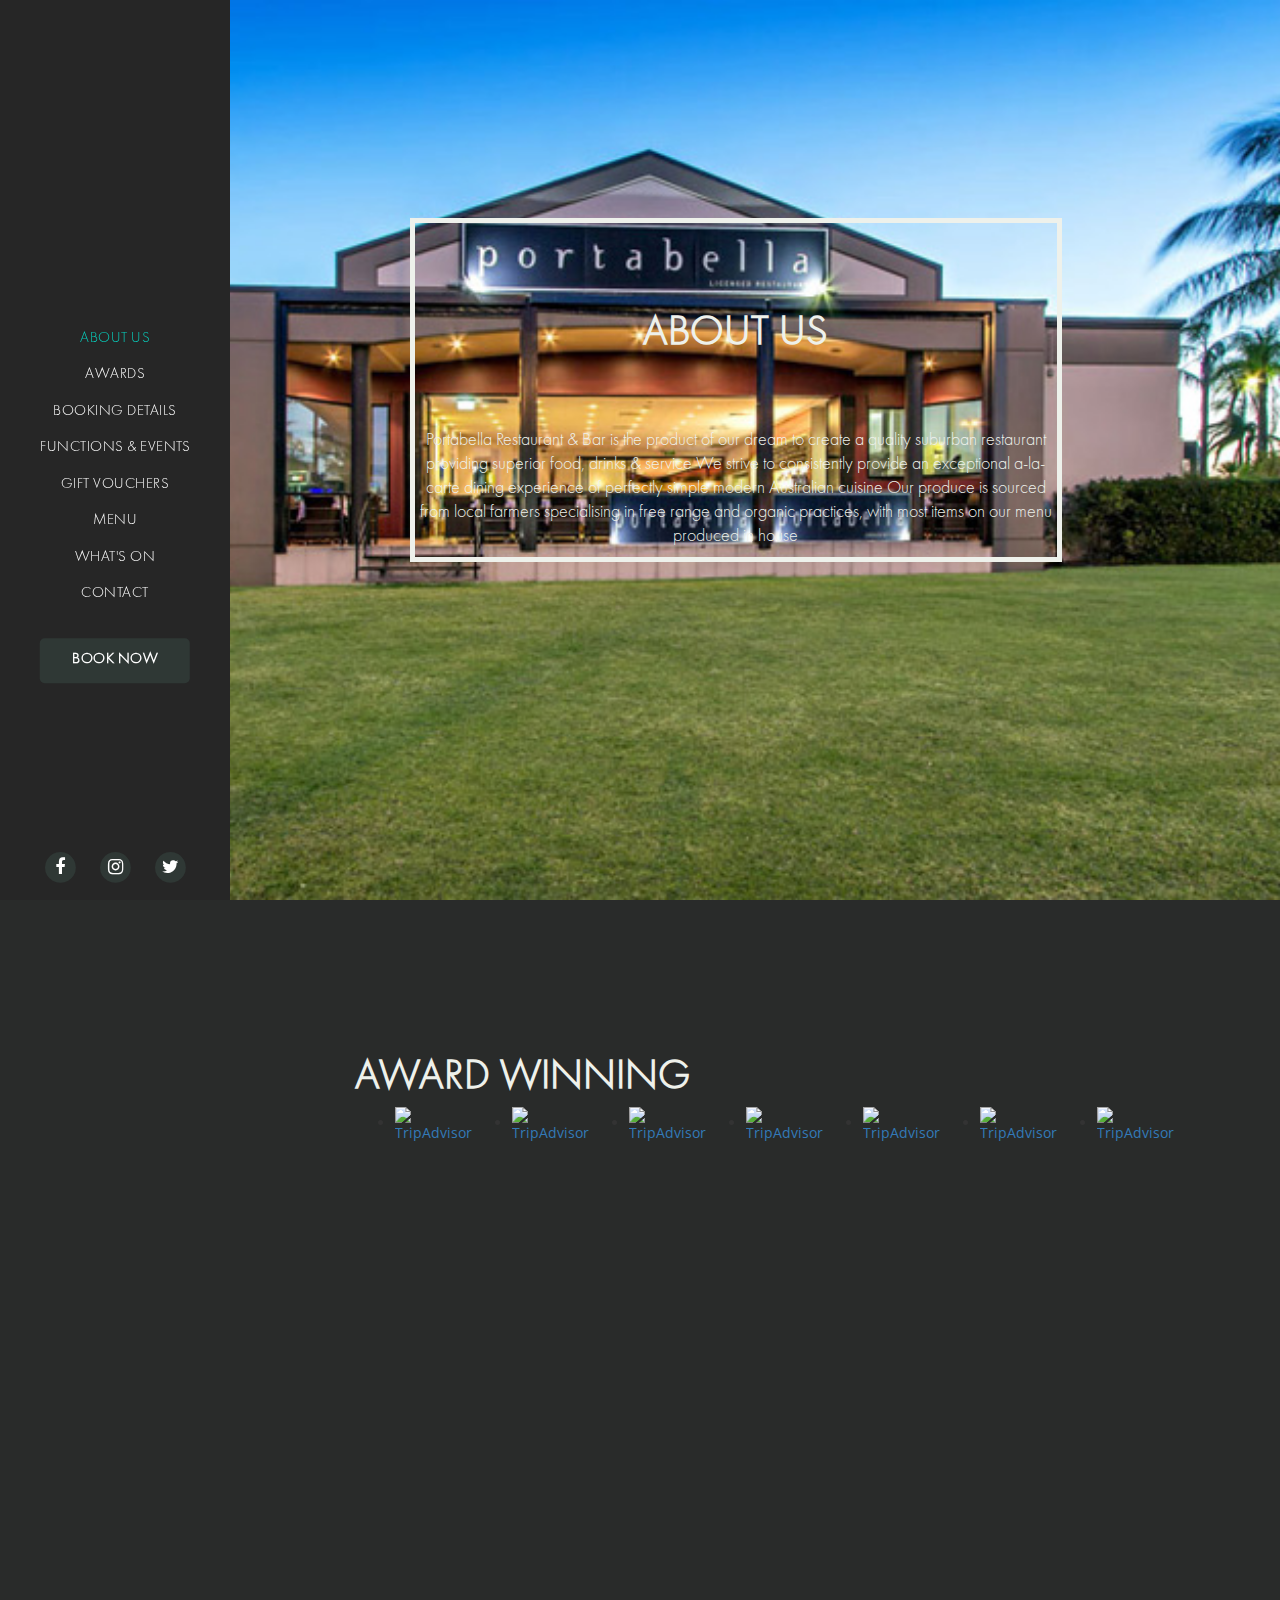
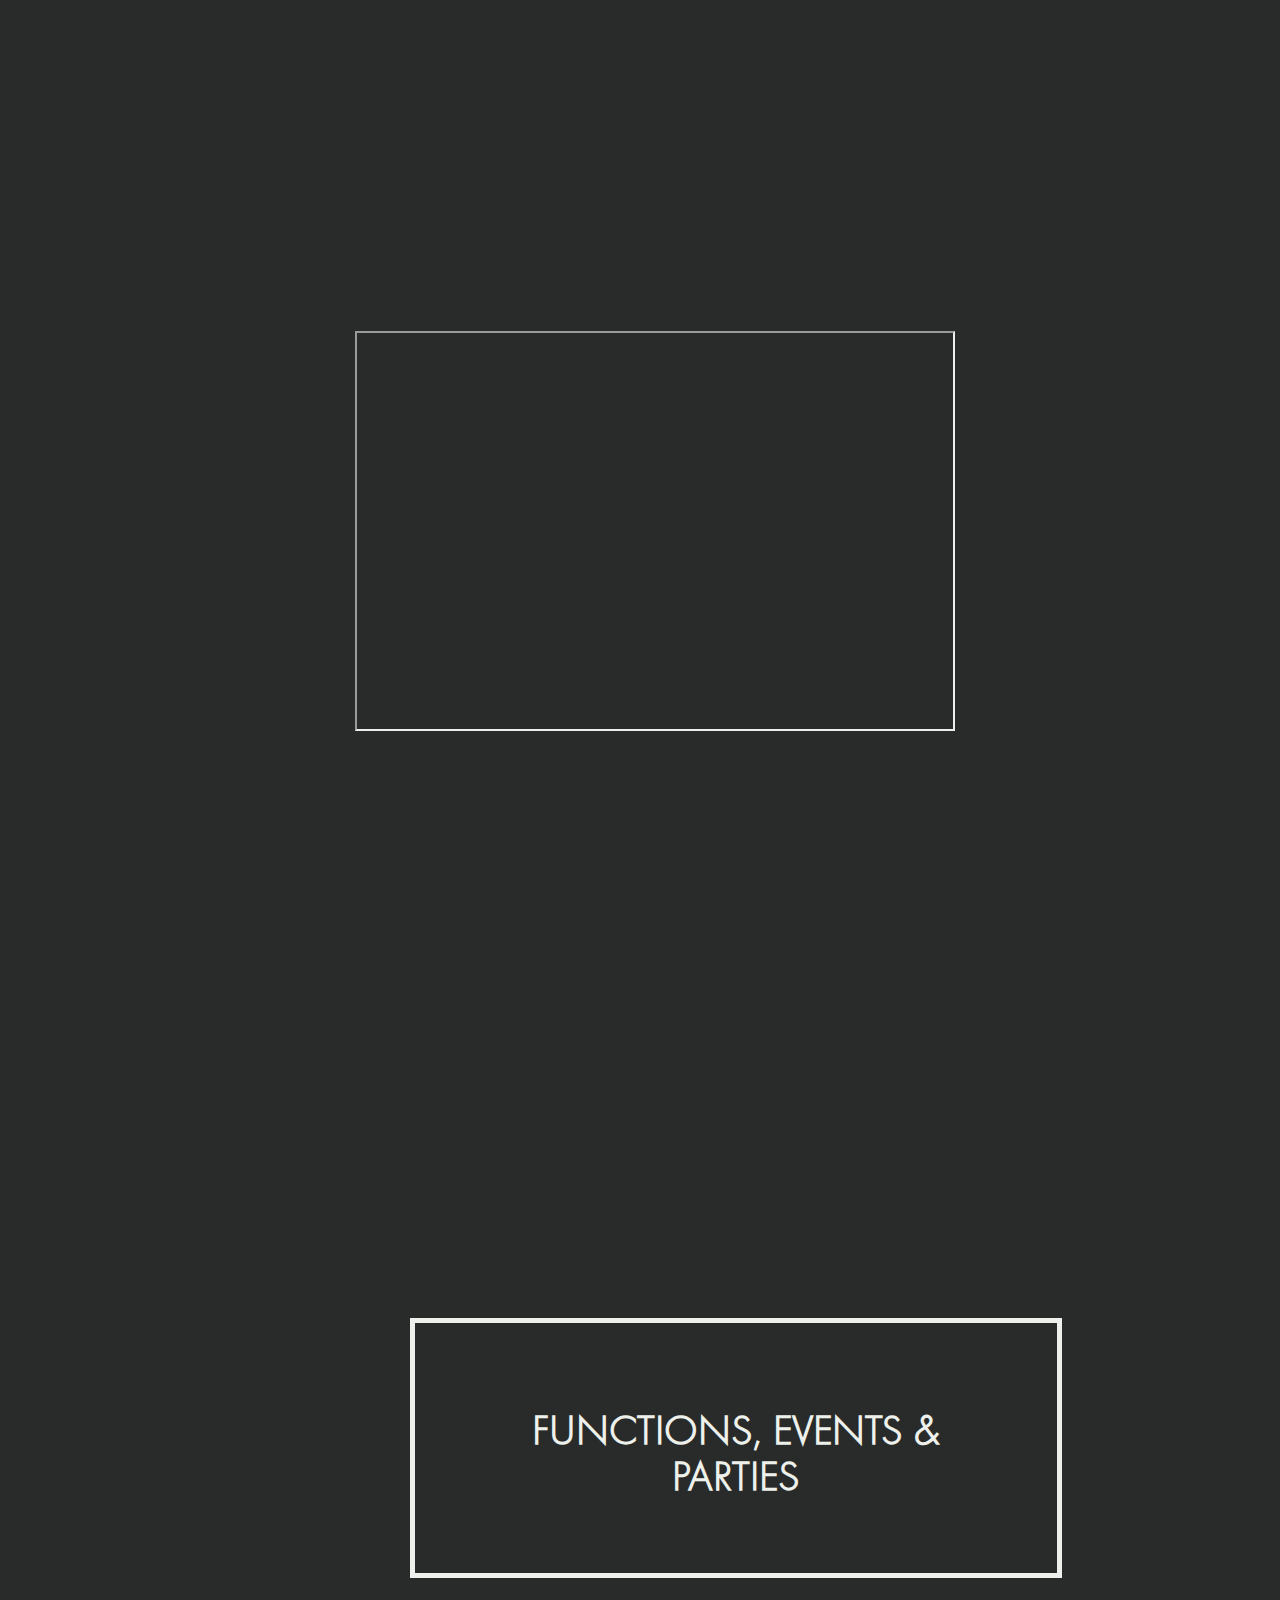
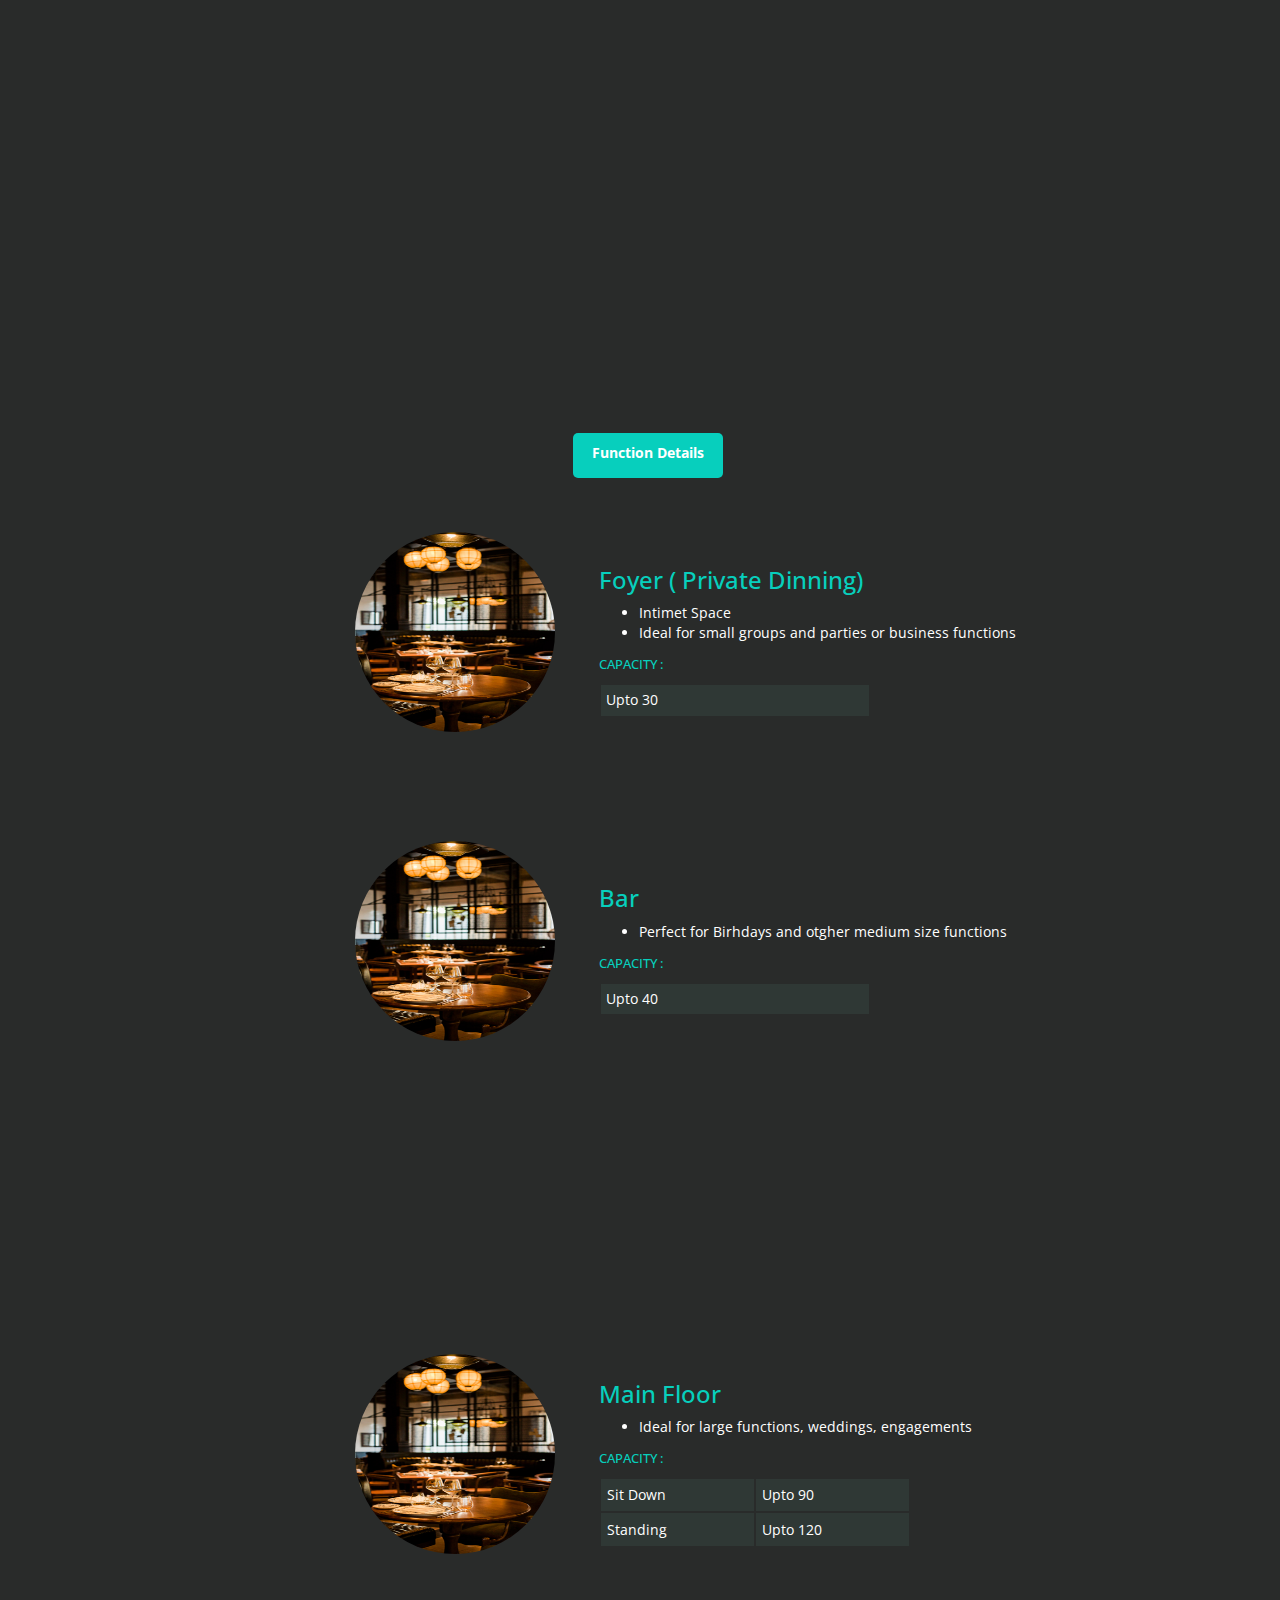
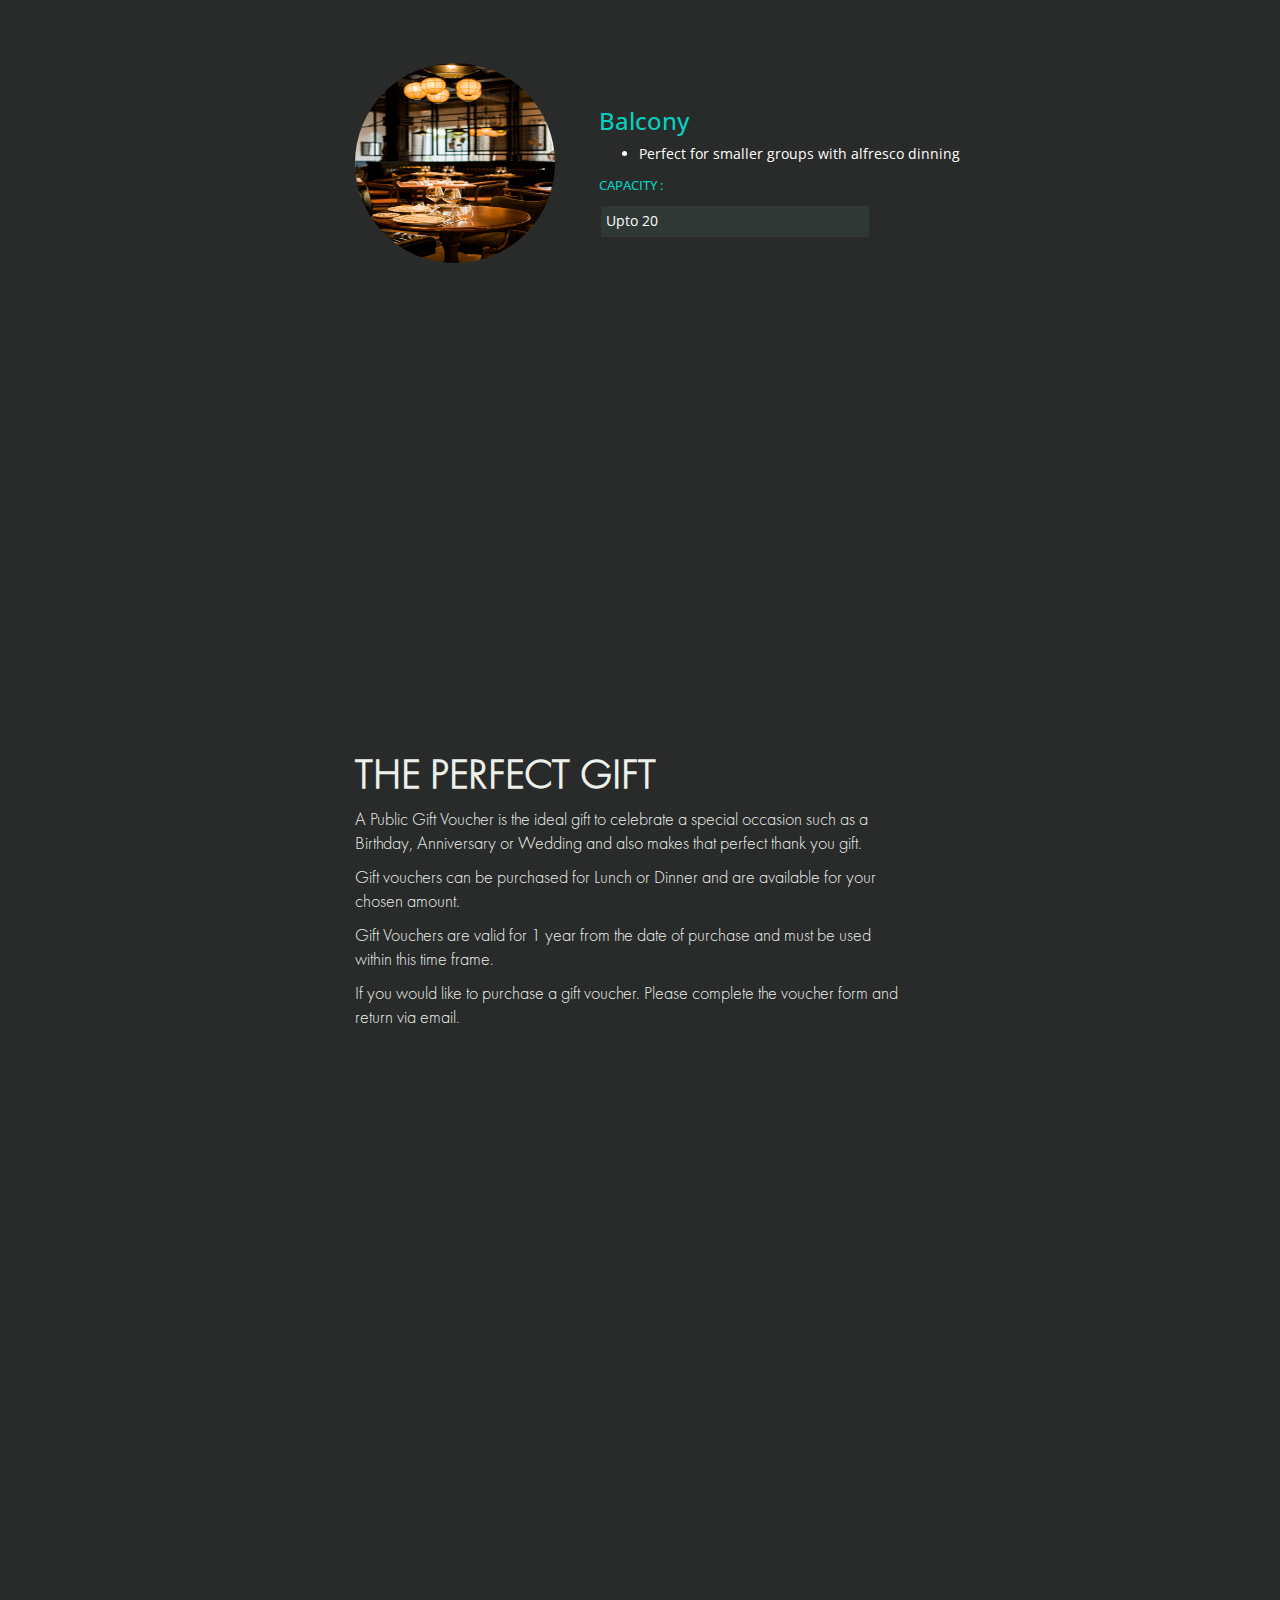
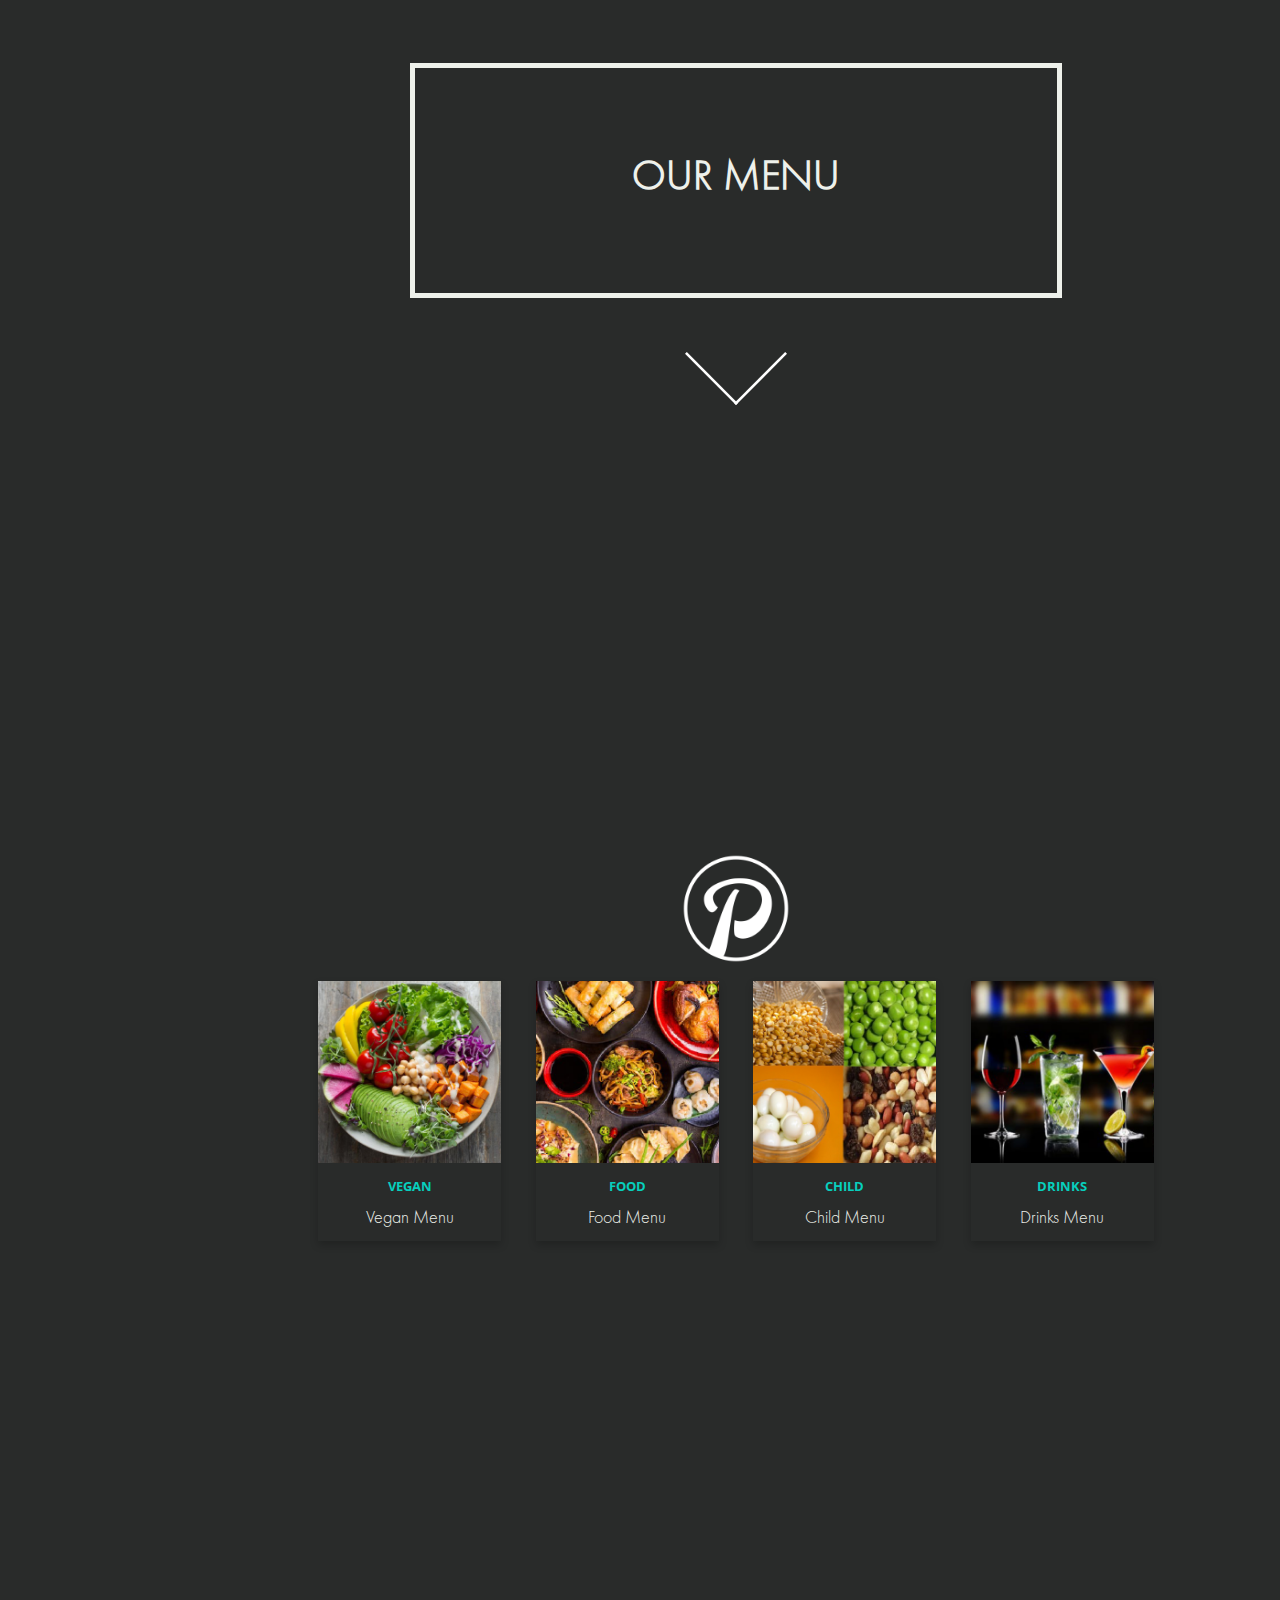
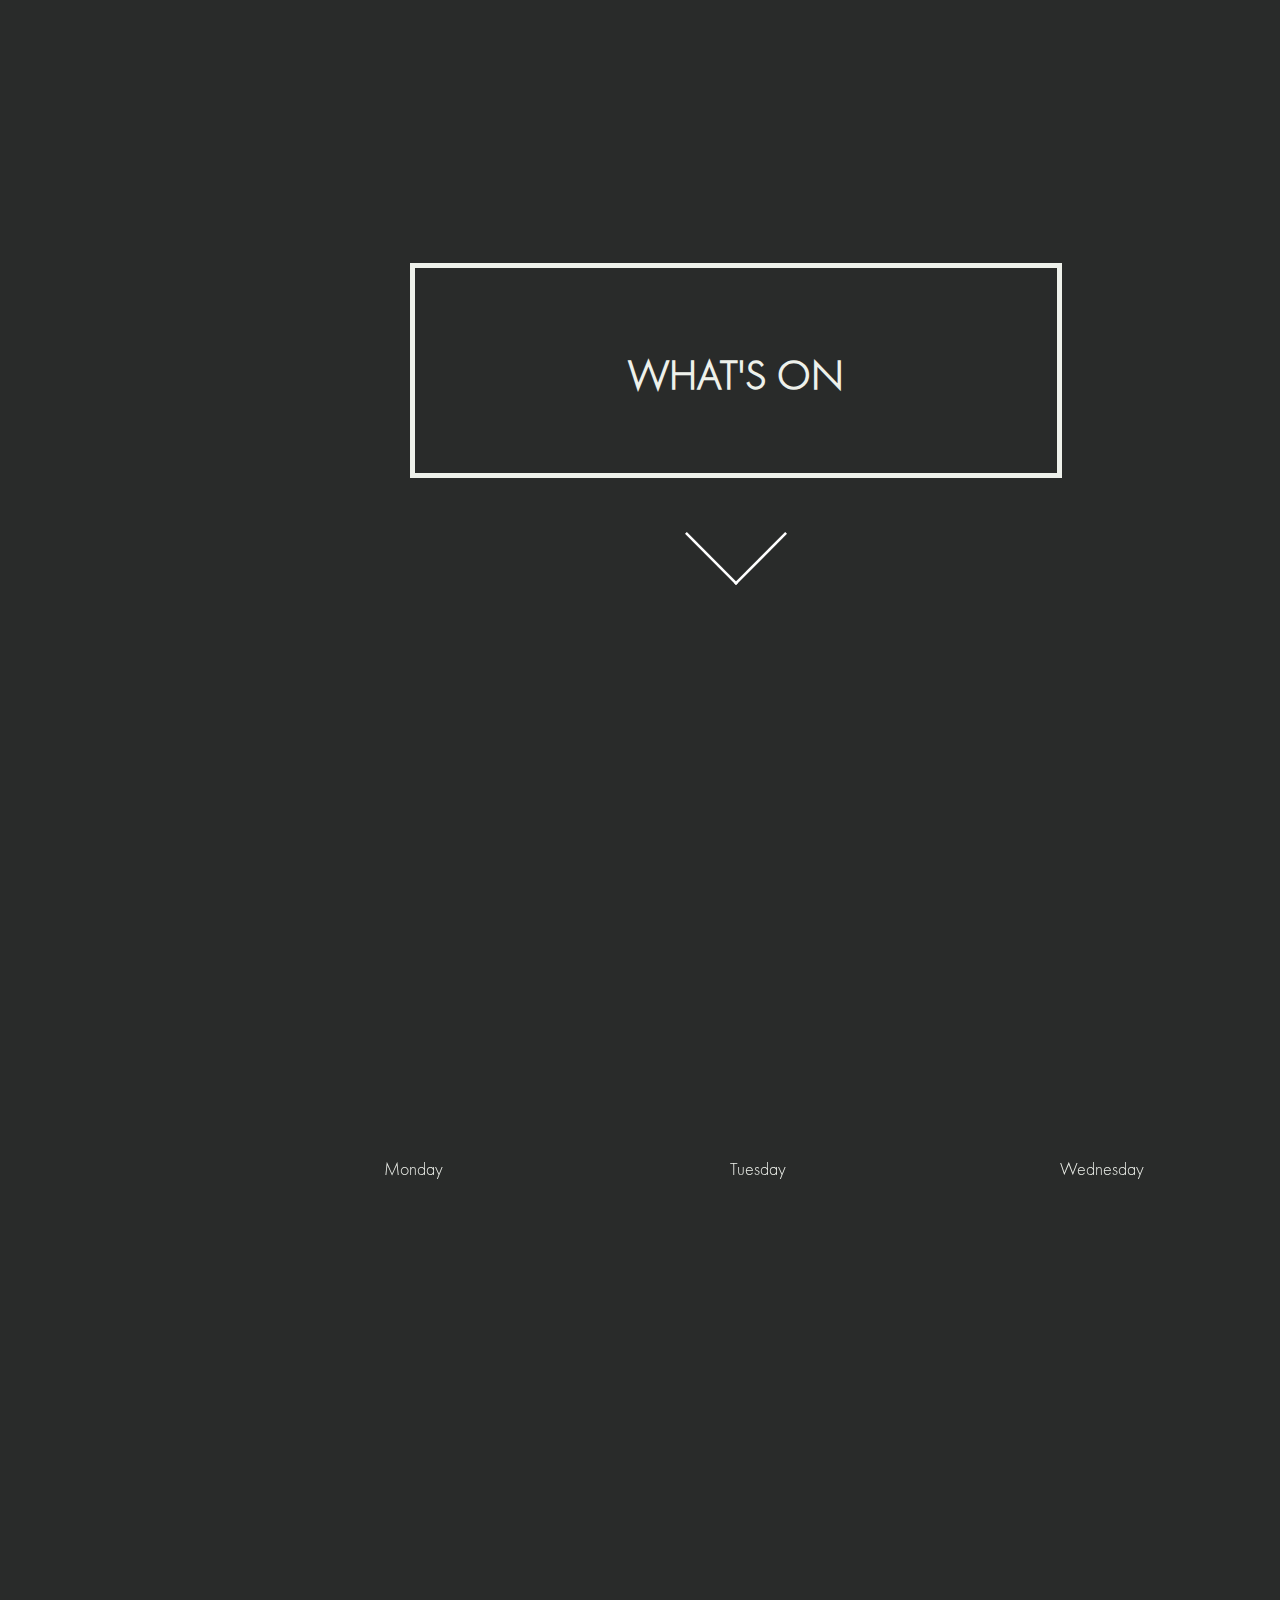
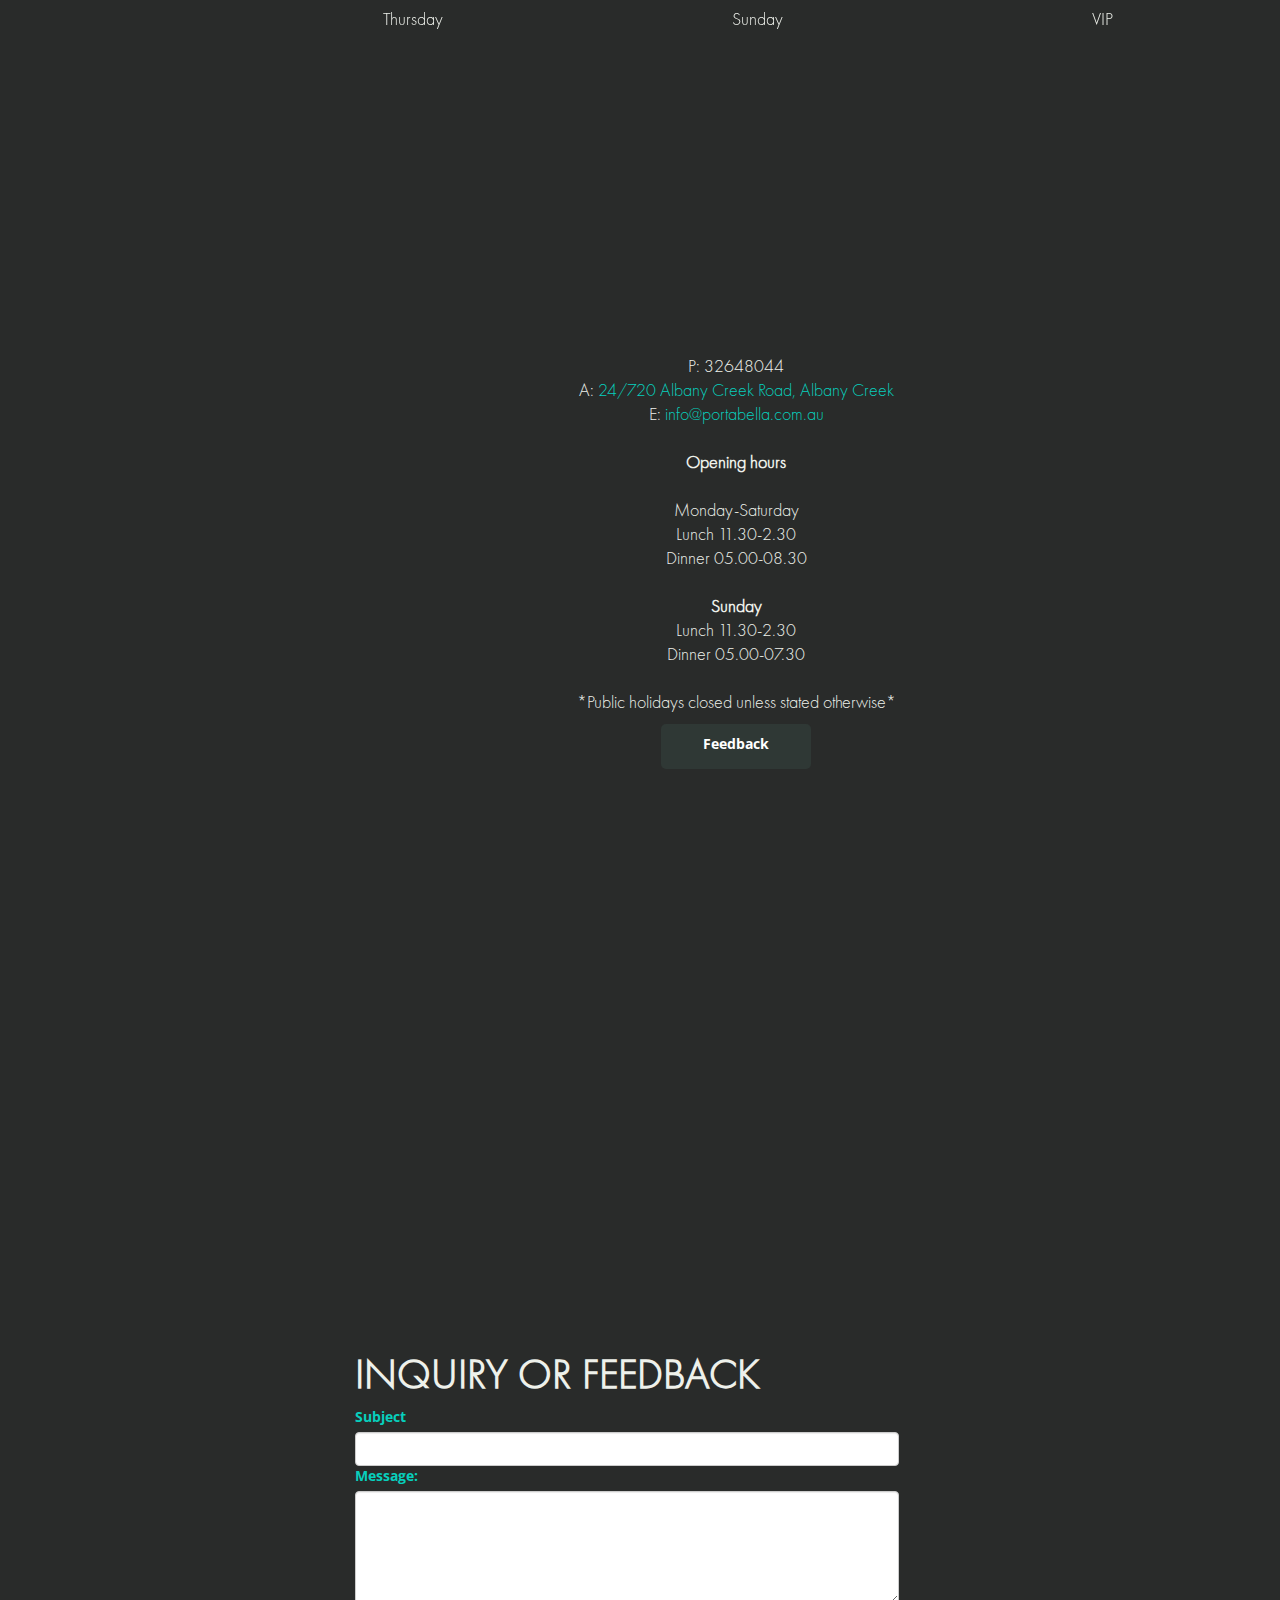
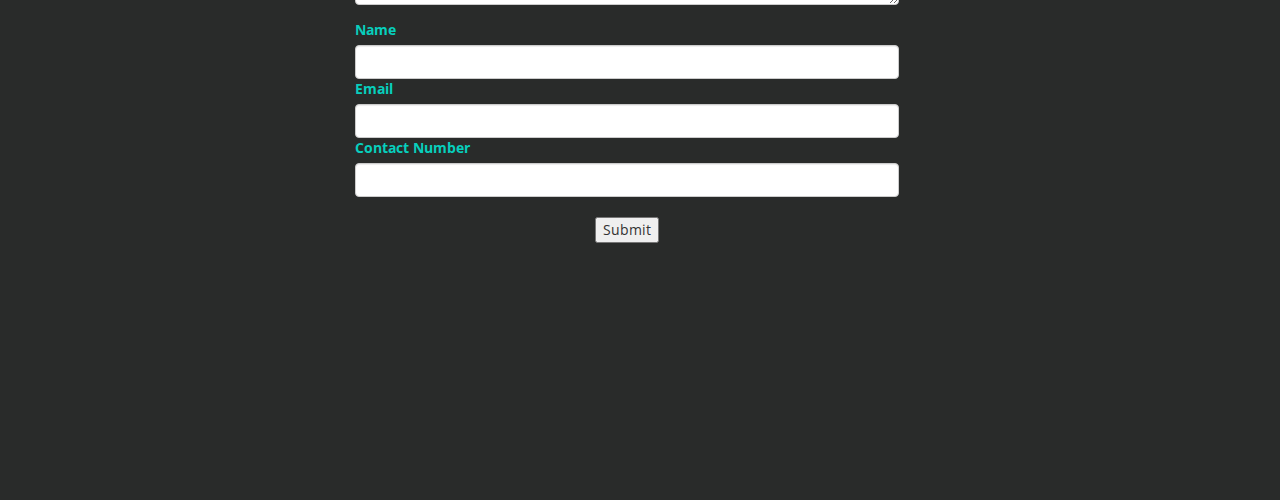
==== index.html @ cedc21d0 "Updated what's on" ====
<!DOCTYPE html>
<html>

<head>
    <meta charset="utf-8">
    <meta http-equiv="X-UA-Compatible" content="IE=edge,chrome=1">
    <title>Portabella</title>

    <meta name="description" content="">
    <meta name="viewport" content="width=device-width, initial-scale=1">
    <link rel="apple-touch-icon" href="apple-touch-icon.png">

    <link rel="stylesheet" href="css/bootstrap.min.css">
    <link rel="stylesheet" href="css/bootstrap-theme.min.css">
    <link rel="stylesheet" href="css/fontAwesome.css">
    <link rel="stylesheet" href="css/light-box.css">
    <link rel="stylesheet" href="css/owl-carousel.css">
    <link rel="stylesheet" href="css/templatemo-style.css">

    <link href="https://fonts.googleapis.com/css?family=Open+Sans:300,400,600,700,800" rel="stylesheet">

    <script src="js/vendor/modernizr-2.8.3-respond-1.4.2.min.js"></script>
</head>

<body>



    <header class="nav-down responsive-nav hidden-lg hidden-md">
        <button type="button" id="nav-toggle" class="navbar-toggle" data-toggle="collapse" data-target="#main-nav">
            <span class="sr-only">Toggle navigation</span>
            <span class="icon-bar"></span>
            <span class="icon-bar"></span>
            <span class="icon-bar"></span>
        </button>
        <!--/.navbar-header-->
        <div id="main-nav" class="">
            <nav>
                <ul class="nav navbar-nav">
                    <li><a href="#top">Home</a></li>
                    <li><a href="#featured">Featured</a></li>
                    <li><a href="#projects">Recent Projects</a></li>
                    <li><a href="#video">Presentation</a></li>
                    <li><a href="#blog">Blog Entries</a></li>
                    <li><a href="#contact">Contact Us</a></li>
                </ul>
            </nav>
        </div>
    </header>

    <div class="sidebar-navigation hidde-sm hidden-xs">
        <div class="logo">
            <svg class="svg logo-adjust">
                <image xlink:href="img/logo.png" />
            </svg>
        </div>
        <nav class="navclass">
            <ul>
                <li>
                    <a href="#about" class="active-section">
                        ABOUT US
                    </a>
                </li>
                <li>
                    <a href="#awards">
                        AWARDS
                    </a>
                </li>
                <li>
                    <a href="#booking">
                        BOOKING DETAILS
                    </a>
                </li>
                <li>
                    <a href="#functions">
                        FUNCTIONS & EVENTS
                    </a>
                </li>
                <li>
                    <a href="#gifts">
                        GIFT VOUCHERS
                    </a>
                </li>
                <li>
                    <a href="#menu">
                        MENU
                    </a>
                </li>
                <li>
                    <a href="#whats">
                        WHAT'S ON
                    </a>
                </li>
                <li>
                    <a href="#contact">
                        CONTACT
                    </a>
                </li>
                <br>
                <li>
                    <a class="button" href="">
                        BOOK NOW
                    </a>
                </li>

            </ul>
        </nav>
        <ul class="social-icons">
            <li><a href="https://www.facebook.com/loveportabella/" target="_blank"><span class="fa-stack"><i class="fa fa-circle fa-stack-2x"></i><i
                            class="fa fa-facebook fa-stack-1x"></i></span></a></li>
            <li><a href="#"><span class="fa-stack"><i class="fa fa-circle fa-stack-2x"></i><i
                            class="fa fa-instagram fa-stack-1x"></i></span></a></li>
            <li><a href="#"><span class="fa-stack"><i class="fa fa-circle fa-stack-2x"></i><i
                            class="fa fa-twitter fa-stack-1x"></i></span></a></li>
        </ul>
    </div>

    <div class="slider">
        <section class="parallax-about page" id="about">
            <div id="page" class="scol section-content page">
                <div class="rect-wrapper">
                    <div class="txt-pages">
                        <h2>About Us</h2>
                        <p>Portabella Restaurant &amp; Bar is the product of our dream to create a quality suburban restaurant providing superior food, drinks &amp; service We strive to consistently provide an exceptional a-la-carte dining experience of perfectly
                            simple modern Australian cuisine Our produce is sourced from local farmers specialising in free range and organic practices, with most items on our menu produced in house</p>    
                    </div>
                </div>

            </div>
        </section>
        <section class="content-section" id="awards">
            <div id="page" class="scol section-content">

                <div class="txt-content ord">

                    <h2>Award Winning</h2>
                    <div class="horiz">
                        <!-- 2013 -->
                        <div id="TA_certificateOfExcellence493" class="TA_certificateOfExcellence">
                            <ul id="PV4hm4ZyZw" class="TA_links HGHk2lCNIC4r">
                                <li id="H4VPtmfxJ6" class="K45ajEiJ">
                                    <a target="_blank" href="https://www.tripadvisor.com.au/"><img src="https://www.tripadvisor.com.au/img/cdsi/img2/awards/CoE2017_WidgetAsset-14348-2.png" alt="TripAdvisor" class="widCOEImg" id="CDSWIDCOELOGO" /></a>
                                </li>
                            </ul>
                        </div>
                        <script async src="https://www.jscache.com/wejs?wtype=certificateOfExcellence&amp;uniq=493&amp;locationId=2222531&amp;lang=en_AU&amp;year=2013&amp;display_version=2" data-loadtrk onload="this.loadtrk=true"></script>
                        <!-- 2014 -->
                        <div id="TA_certificateOfExcellence12" class="TA_certificateOfExcellence">
                            <ul id="9nOCA1oG" class="TA_links K6oBeyaOBDbd">
                                <li id="3QQHwrgNQxa" class="kXRDyMdKl8AA">
                                    <a target="_blank" href="https://www.tripadvisor.com.au/"><img src="https://www.tripadvisor.com.au/img/cdsi/img2/awards/CoE2017_WidgetAsset-14348-2.png" alt="TripAdvisor" class="widCOEImg" id="CDSWIDCOELOGO" /></a>
                                </li>
                            </ul>
                        </div>
                        <script async src="https://www.jscache.com/wejs?wtype=certificateOfExcellence&amp;uniq=12&amp;locationId=2222531&amp;lang=en_AU&amp;year=2014&amp;display_version=2" data-loadtrk onload="this.loadtrk=true"></script>
                        <!-- 2015 -->
                        <div id="TA_certificateOfExcellence584" class="TA_certificateOfExcellence">
                            <ul id="GXiGmHJSft" class="TA_links MI5dJ4Ym">
                                <li id="9fwORfiPRP81" class="IrUUMhiB">
                                    <a target="_blank" href="https://www.tripadvisor.com.au/"><img src="https://www.tripadvisor.com.au/img/cdsi/img2/awards/CoE2017_WidgetAsset-14348-2.png" alt="TripAdvisor" class="widCOEImg" id="CDSWIDCOELOGO" /></a>
                                </li>
                            </ul>
                        </div>
                        <script async src="https://www.jscache.com/wejs?wtype=certificateOfExcellence&amp;uniq=584&amp;locationId=2222531&amp;lang=en_AU&amp;year=2015&amp;display_version=2" data-loadtrk onload="this.loadtrk=true"></script>
                        <!-- </div>
                    <div class="horiz"> -->
                        <!-- 2016 -->
                        <div id="TA_certificateOfExcellence319" class="TA_certificateOfExcellence">
                            <ul id="uNNU6F" class="TA_links IRAEyM">
                                <li id="0F0KDPnQx" class="uOKtSVk">
                                    <a target="_blank" href="https://www.tripadvisor.com.au/Restaurant_Review-g1750562-d2222531-Reviews-Portabella_Restaurant-Albany_Creek_Moreton_Bay_Region_Brisbane_Region_Queensland.html"><img src="https://www.tripadvisor.com.au/img/cdsi/img2/awards/CoE2017_WidgetAsset-14348-2.png" alt="TripAdvisor" class="widCOEImg" id="CDSWIDCOELOGO" /></a>
                                </li>
                            </ul>
                        </div>
                        <script async src="https://www.jscache.com/wejs?wtype=certificateOfExcellence&amp;uniq=319&amp;locationId=2222531&amp;lang=en_AU&amp;year=2016&amp;display_version=2" data-loadtrk onload="this.loadtrk=true"></script>
                        <!-- 2017 -->
                        <div id="TA_certificateOfExcellence753" class="TA_certificateOfExcellence">
                            <ul id="emrUAX71L9" class="TA_links s3BAKqD">
                                <li id="FgYjFUb" class="NNb3XrQxW">
                                    <a target="_blank" href="https://www.tripadvisor.com.au/Restaurant_Review-g1750562-d2222531-Reviews-Portabella_Restaurant-Albany_Creek_Moreton_Bay_Region_Brisbane_Region_Queensland.html"><img src="https://www.tripadvisor.com.au/img/cdsi/img2/awards/CoE2017_WidgetAsset-14348-2.png" alt="TripAdvisor" class="widCOEImg" id="CDSWIDCOELOGO" /></a>
                                </li>
                            </ul>
                        </div>
                        <script async src="https://www.jscache.com/wejs?wtype=certificateOfExcellence&amp;uniq=753&amp;locationId=2222531&amp;lang=en_AU&amp;year=2017&amp;display_version=2" data-loadtrk onload="this.loadtrk=true"></script>
                        <!-- 2018 -->
                        <div id="TA_certificateOfExcellence298" class="TA_certificateOfExcellence">
                            <ul id="HweT3sPt9vAI" class="TA_links V21cR8H">
                                <li id="sRlEisfE8" class="Q8jR1IuCk">
                                    <a target="_blank" href="https://www.tripadvisor.com.au/Restaurant_Review-g1750562-d2222531-Reviews-Portabella_Restaurant-Albany_Creek_Moreton_Bay_Region_Brisbane_Region_Queensland.html"><img src="https://www.tripadvisor.com.au/img/cdsi/img2/awards/CoE2017_WidgetAsset-14348-2.png" alt="TripAdvisor" class="widCOEImg" id="CDSWIDCOELOGO" /></a>
                                </li>
                            </ul>
                        </div>
                        <script async src="https://www.jscache.com/wejs?wtype=certificateOfExcellence&amp;uniq=298&amp;locationId=2222531&amp;lang=en_AU&amp;year=2018&amp;display_version=2" data-loadtrk onload="this.loadtrk=true"></script>
                        <!-- </div>
                    <div class="horiz"> -->
                        <!-- 2019 -->
                        <div id="TA_certificateOfExcellence831" class="TA_certificateOfExcellence">
                            <ul id="iGnzlwyw" class="TA_links nK05HibOjka">
                                <li id="OnFofj" class="l23j56l">
                                    <a target="_blank" href="https://www.tripadvisor.com.au/Restaurant_Review-g1750562-d2222531-Reviews-Portabella_Restaurant-Albany_Creek_Moreton_Bay_Region_Brisbane_Region_Queensland.html"><img src="https://www.tripadvisor.com.au/img/cdsi/img2/awards/CoE2017_WidgetAsset-14348-2.png" alt="TripAdvisor" class="widCOEImg" id="CDSWIDCOELOGO" /></a>
                                </li>
                            </ul>
                        </div>
                        <script async src="https://www.jscache.com/wejs?wtype=certificateOfExcellence&amp;uniq=831&amp;locationId=2222531&amp;lang=en_AU&amp;year=2019&amp;display_version=2" data-loadtrk onload="this.loadtrk=true"></script>
                    </div>
                </div>

            </div>
        </section>
        <section class="content-section" id="booking">
            <div id="page" class="scol section-content">

                <div class="txt-content">

                    <iframe src="https://www.thefork.com.au/make-booking/public?mode=Widget&amp;showHeader=false&amp;referrerUrl=https%3A%2F%2Flovepublic.com.au%2Fbooking-details%2F" width="600" height="400"><br />
                        frameborder=&#8221;0&#8243;<br />
                        allowfullscreen&gt;</iframe>

                </div>

            </div>
        </section>
        <section class="parallax" id="functions">
            <div id="page" class="scol section-content page">
                <div class="rect-wrapper">
                    <div class="txt-pages">
                        <h2>FUNCTIONS, EVENTS & PARTIES</h2>
                    </div>
                </div>

            </div>
            <div id="page" class="content-section">
                <a class="button centered" target="_blank" href="docs/demo.pdf">Function Details</a>
                <div class="func-center">
                    <img class="img-rounded" src="img/rest.jpg" />
                    <div class="func-details">
                        <h3>Foyer ( Private Dinning)</h3>
                        <ul>
                            <li>Intimet Space</li>
                            <li>Ideal for small groups and parties or business functions</li>
                        </ul>

                        <h4>Capacity : </h4>
                        <table>
                            <tr>
                                <td>Upto 30</td>
                            </tr>
                        </table>
                    </div>
                </div>
                <div class="func-center">
                    <img class="img-rounded" src="img/rest.jpg" />
                    <div class="func-details">
                        <h3>Bar</h3>
                        <ul>
                            <li>Perfect for Birhdays and otgher medium size functions</li>
                        </ul>
                        <h4>Capacity : </h4>
                        <table>
                            <tr>
                                <td>Upto 40</td>
                            </tr>
                        </table>
                    </div>
                </div>
            </div>

            <div id="page" class="content-section">
                <div class="func-center">
                    <img class="img-rounded" src="img/rest.jpg" />
                    <div class="func-details">
                        <h3>Main Floor</h3>
                        <ul>
                            <li>Ideal for large functions, weddings, engagements </li>
                        </ul>
                        <h4>Capacity : </h4>
                        <table>
                            <tr>
                                <td>Sit Down</td>
                                <td>Upto 90</td>
                            </tr>
                            <tr>
                                <td>Standing</td>
                                <td>Upto 120</td>
                            </tr>
                        </table>
                    </div>
                </div>
                <div class="func-center">
                    <img class="img-rounded" src="img/rest.jpg" />
                    <div class="func-details">
                        <h3>Balcony</h3>
                        <ul>
                            <li>Perfect for smaller groups with alfresco dinning</li>
                        </ul>
                        <h4>Capacity : </h4>
                        <table>
                            <tr>
                                <td>Upto 20</td>
                            </tr>
                        </table>
                    </div>
                </div>
            </div>
        </section>
        <section class="content-section" id="gifts">
            <div id="page" class="scol section-content">

                <div class="txt-content ord">

                    <h2>THE PERFECT GIFT</h2>
                    <p>A Public&nbsp;Gift Voucher is the ideal gift to celebrate a special occasion such as a Birthday, Anniversary or Wedding and also makes that perfect thank you gift.</p>
                    <p>Gift vouchers can be purchased for Lunch or Dinner and are available for your chosen amount.</p>
                    <p>Gift Vouchers are valid for 1 year from the date of purchase and must be used within this time frame.</p>
                    <p>If you would like to purchase a gift voucher. Please complete the voucher form and return via email.</p>
                </div>

            </div>
        </section>
        <section class="content-section" id="menu">
            <div id="page" class="scol">
                <div class="rect-wrapper">
                    <div class="txt-pages">
                        <h2>Our Menu</h2>
                        <br>
                        <!-- <div>
                            <p>Our menu has been created around the ethos of fun with finesse. We are a fine dining experience, with the excitement of a more casual environment.

We also cater for all dietary requirements with plenty of vegetarian dishes which we can alter to vegan, especially with notice, and almost our entire menu is gluten free.

*sample menus only – subject to change*</p>
                        </div> -->
                    </div>
                </div>
                
                <div class="goto">
                    <a href="#menus">
                        <img src="img/arrow.svg" />
                    </a>
                </div>
            </div>
        </section>
        <section class="content-section" id="menus">
            <div id="page" class="content-section">
                <div class="card-holder">
                    <img src="img/portbella_logo.png" style="width: 10%;padding-top: 5%;"/>
                    <div class="card-container">

                        <div class="card single">
                            <a href="docs/portabella_menu.pdf" target="_blank">
                                <img src="img/vegan.png" alt="Vegan" style="width:100%">
                                <div class="container">
                                    <h4><b>Vegan</b></h4>
                                    <p>Vegan Menu</p>
                                </div>
                            </a>
                        </div>

                        <div class="card food">
                            <img src="img/food.png" alt="Food" style="width:100%">
                            <div class="container">
                                <h4><b>Food</b></h4>
                                <p>Food Menu</p>
                            </div>
                        </div>

                        <div class="card single">
                            <a href="docs/portabella_menu.pdf" target="_blank">
                                <img src="img/child.png" alt="Child" style="width:100%">
                                <div class="container">
                                    <h4><b>Child</b></h4>
                                    <p>Child Menu</p>
                                </div>
                            </a>
                        </div>

                        <div class="card drinks">
                            <img src="img/drinks.png" alt="Avatar" style="width:100%">
                            <div class="container">
                                <h4><b>Drinks</b></h4>
                                <p>Drinks Menu</p>
                            </div>
                        </div>
                    </div>
                    <ul class="sub-item" id="sub-li">
                    </ul>
                </div>
            </div>
        </section>
        <section class="content-section" id="whats">
            <div id="page" class="scol">
                <div id="page" class="page">
                    <div class="rect-wrapper">
                        <div class="txt-pages">
                            <h2>What's on</h2>
                        </div>
                        <div class="goto">
                            <a href="#whts">
                                <img src="img/arrow.svg" />
                            </a>
                        </div>
                    </div>
                </div>
            </div>
        </section>
        <section class="parallax" id="whts">
            <div id="page" class="scol page">
                <div class="flip-container">
                    <div class="flip-card">
                        <div class="flip-card-inner">
                            <div class="flip-card-back one">
                                <h5>Every Sunday night, all Main meals are $25!!</h5>
                                <br>
                                <ul>
                                    <li>Not in conjunction with any other offer</li>
                                    <li>Offer excludes From the Grill menu. Grill menu items can be added for $5 surcharge</li>
                                    <li>Offer valid dinner only</li>
                                    <li>Booking essential</li>
                                </ul>
                            </div>
                            <div class="flip-card-front">
                            <p>Monday</p>
                            </div>
                        </div>
                    </div>
                    <div class="flip-card">
                        <div class="flip-card-inner">
                            <div class="flip-card-back two">
                                <h5>What a great deal this School Holidays!</h5>
                                <br>
                                <ul>
                                    <li>Not in conjunction with any other offer</li>
                                    <li>Offer available for amaximum of 3 children with any 2 adults, both purchasing full priced Main meals</li>
                                    <li>*Offer valid 15/01/2019 dinner only</li>
                                </ul>
                            </div>
                            <div class="flip-card-front">
                            <p>Tuesday</p>
                            </div>
                        </div>
                    </div>
                    <div class="flip-card">
                        <div class="flip-card-inner">
                            <div class="flip-card-back three">
                                <h5>Simply purchase any Main Meal and you can enjoy upto 3 of any of our Classics for only $5 each.</h5>
                                <p>Why not start with a Garlic Bread or Stuffed Mushrooms?? Make your booking today</p>
                                <br>
                                <ul>
                                    <li>Not in conjunction with any other offer</li>
                                    <li>*Offer valid for up to 3</li>
                                </ul>
                            </div>
                            <div class="flip-card-front">
                            <p>Wednesday</p>
                            </div>
                        </div>
                    </div>
                </div>

                <div class="flip-container">
                        <div class="flip-card">
                            <div class="flip-card-inner">
                                <div class="flip-card-back four">
                                    <h5>It's everyone's favourite deal! the $50 DEAL!</h5>
                                    <p>Enjoy any 2 Main Meals and a bottle of either red or wite wine for only $50!!!</p>
                                    <br>
                                    <ul>
                                        <li>Not in conjunction with any other offer</li>
                                        <li>Offer excludes From the Grill menu. Grill menu items can be added for $5 surcharge</li>
                                    </ul>
                                </div>
                                <div class="flip-card-front">
                                <p>Thursday</p>
                                </div>
                            </div>
                        </div>
                        <div class="flip-card">
                            <div class="flip-card-inner">
                                <div class="flip-card-back five">
                                    <h5>Every Sunday night, all Main meals are $25!!</h5>
                                    <br>
                                    <ul>
                                        <li>Not in conjunction with any other offer</li>
                                        <li>Offer excludes From the Grill menu. Grill menu items can be added for $5 surcharge</li>
                                        <li>Offer valid dinner only</li>
                                        <li>Booking essential</li>
                                    </ul>
                                </div>
                                <div class="flip-card-front">
                                <p>Sunday</p>
                                </div>
                            </div>
                        </div>
                        <div class="flip-card">
                            <div class="flip-card-inner">
                                <div class="flip-card-back six">
                                    <h5>We think this is the best deal in town</h5>
                                    <br>
                                    <p>Each and every day, we have our $17 lunch menu on offer. Portabella is the perfect place for a quick gourment lunch or a long catch up with friends!</p>
                                </div>
                                <div class="flip-card-front">
                                    <p>VIP</p>
                                </div>
                            </div>
                        </div>
                    </div>
            </div>
        </section>
        <section class="content-section" id="contact">
                <div id="page" class="scol section-content">
    
                    <div>
                        <p>
                            P: 32648044<br> A: <a href="">24/720 Albany Creek Road, Albany Creek</a><br> E: <a href="">info@portabella.com.au</a><br>
                            <br>
                            <b>Opening hours</b><br>
                            <br> Monday-Saturday
                            <br> Lunch 11.30-2.30<br> Dinner 05.00-08.30<br>
                            <br>
                            <b>Sunday</b><br> Lunch 11.30-2.30<br> Dinner 05.00-07.30<br>
                            <br> *Public holidays closed unless stated otherwise*
                        </p>
                    </div>
                    <div class="feedback-center">
                        <a class="button" href="#feedback">
                        Feedback
                    </a>
                    </div>
                </div>
            </section>
        <section class="content-section" id="feedback">
            <div id="page" class="scol section-content">

                <div class="txt-content">
                    <form>
                        <h2>Inquiry or Feedback</h2>
                        <div>
                            <label>Subject</label>
                            <input type="text" class="form-control" />
                        </div>

                        <div class="form-group">
                            <label for="comment">Message:</label>
                            <textarea class="form-control" rows="5" id="comment"></textarea>
                        </div>

                        <div>
                            <label>Name</label>
                            <input type="text" class="form-control" />
                        </div>

                        <div>
                            <label>Email</label>
                            <input type="email" class="form-control" />
                        </div>

                        <div>
                            <label>Contact Number</label>
                            <input type="number" class="form-control" />
                        </div>
                        <br>
                        <div style="text-align: center">
                            <button>Submit</button>
                        </div>
                    </form>
                </div>

            </div>
        </section>
    </div>

    <script src="https://ajax.googleapis.com/ajax/libs/jquery/1.11.2/jquery.min.js"></script>
    <script>
        window.jQuery || document.write('<script src="js/vendor/jquery-1.11.2.min.js"><\/script>')
    </script>

    <script src="js/vendor/bootstrap.min.js"></script>

    <script src="js/plugins.js"></script>
    <script src="js/main.js"></script>

    <script>
        // Hide Header on on scroll down
        var didScroll;
        var lastScrollTop = 0;
        var delta = 5;
        var navbarHeight = $('header').outerHeight();

        $(window).scroll(function(event) {
            didScroll = true;
        });

        setInterval(function() {
            if (didScroll) {
                hasScrolled();
                didScroll = false;
            }
        }, 250);

        function hasScrolled() {
            var st = $(this).scrollTop();

            // Make sure they scroll more than delta
            if (Math.abs(lastScrollTop - st) <= delta)
                return;

            // If they scrolled down and are past the navbar, add class .nav-up.
            // This is necessary so you never see what is "behind" the navbar.
            if (st > lastScrollTop && st > navbarHeight) {
                // Scroll Down
                $('header').removeClass('nav-down').addClass('nav-up');
            } else {
                // Scroll Up
                if (st + $(window).height() < $(document).height()) {
                    $('header').removeClass('nav-up').addClass('nav-down');
                }
            }

            lastScrollTop = st;
        }
    </script>

    <script src="http://ajax.googleapis.com/ajax/libs/jquery/1.10.2/jquery.min.js" type="text/javascript"></script>

</body>

</html>
---- css/light-box.css ----
/* LIGHT BOX */

body:after {
  content: url(../img/close.png) url(../img/loading.gif) url(../img/prev.png) url(../img/next.png);
  display: none;
}

body.lb-disable-scrolling {
  overflow: hidden;
}

.lightboxOverlay {
  position: absolute;
  top: 0;
  left: 0;
  z-index: 99999;
  background-color: black;
  filter: progid:DXImageTransform.Microsoft.Alpha(Opacity=80);
  opacity: 0.8;
  display: none;
}

.lightbox {
  position: absolute;
  margin-top: 0%;
  left: 0;
  width: 100%;
  z-index: 100000;
  text-align: center;
  line-height: 0;
  font-weight: normal;
}

.lightbox .lb-image {
  display: block;
  height: auto;
  max-width: inherit;
  max-height: none;
  border-radius: 5px;

  /* Image border */
  border: 10px solid white;
}

.lightbox a img {
  border: none;
}

.lb-outerContainer {
  position: relative;
  *zoom: 1;
  width: 250px;
  height: 250px;
  margin: 0 auto;
  border-radius: 4px;

  /* Background color behind image.
     This is visible during transitions. */
  background-color: white;
}

.lb-outerContainer:after {
  content: "";
  display: table;
  clear: both;
}

.lb-loader {
  position: absolute;
  top: 43%;
  left: 0;
  height: 25%;
  width: 100%;
  text-align: center;
  line-height: 0;
}

.lb-cancel {
  display: block;
  width: 32px;
  height: 32px;
  margin: 0 auto;
  background: url(../img/loading.gif) no-repeat;
}

.lb-nav {
  position: absolute;
  top: 0;
  left: 0;
  height: 100%;
  width: 100%;
  z-index: 10;
}

.lb-container > .nav {
  left: 0;
}

.lb-nav a {
  outline: none;
  background-image: url('[data-uri]');
}

.lb-prev, .lb-next {
  height: 100%;
  cursor: pointer;
  display: block;
}

.lb-nav a.lb-prev {
  width: 34%;
  left: 0;
  float: left;
  background: url(../img/prev.png) left 48% no-repeat;
  filter: progid:DXImageTransform.Microsoft.Alpha(Opacity=0);
  opacity: 0;
  -webkit-transition: opacity 0.6s;
  -moz-transition: opacity 0.6s;
  -o-transition: opacity 0.6s;
  transition: opacity 0.6s;
}

.lb-nav a.lb-prev:hover {
  filter: progid:DXImageTransform.Microsoft.Alpha(Opacity=100);
  opacity: 1;
}

.lb-nav a.lb-next {
  width: 64%;
  right: 0;
  float: right;
  background: url(../img/next.png) right 48% no-repeat;
  filter: progid:DXImageTransform.Microsoft.Alpha(Opacity=0);
  opacity: 0;
  -webkit-transition: opacity 0.6s;
  -moz-transition: opacity 0.6s;
  -o-transition: opacity 0.6s;
  transition: opacity 0.6s;
}

.lb-nav a.lb-next:hover {
  filter: progid:DXImageTransform.Microsoft.Alpha(Opacity=100);
  opacity: 1;
}

.lb-dataContainer {
  margin: 0 auto;
  padding-top: 5px;
  *zoom: 1;
  width: 100%;
  -moz-border-radius-bottomleft: 4px;
  -webkit-border-bottom-left-radius: 4px;
  border-bottom-left-radius: 4px;
  -moz-border-radius-bottomright: 4px;
  -webkit-border-bottom-right-radius: 4px;
  border-bottom-right-radius: 4px;
}

.lb-dataContainer:after {
  content: "";
  display: table;
  clear: both;
}

.lb-data {
  padding: 0 4px;
  color: #ccc;
}

.lb-data .lb-details {
  width: 85%;
  float: left;
  text-align: left;
  line-height: 1.1em;
}

.lb-data .lb-caption {
  font-size: 13px;
  font-weight: bold;
  line-height: 1em;
}

.lb-data .lb-caption a {
  color: #4ae;
}

.lb-data .lb-number {
  margin-top: 15px;
  display: block;
  clear: left;
  padding-bottom: 1em;
  font-size: 13px;
  color: #999999;
}

.lb-data .lb-close {
  display: block;
  float: right;
  width: 30px;
  height: 30px;
  background: url(../img/close.png) top right no-repeat;
  text-align: right;
  outline: none;
  filter: progid:DXImageTransform.Microsoft.Alpha(Opacity=70);
  opacity: 0.7;
  -webkit-transition: opacity 0.2s;
  -moz-transition: opacity 0.2s;
  -o-transition: opacity 0.2s;
  transition: opacity 0.2s;
}

.lb-data .lb-close:hover {
  cursor: pointer;
  filter: progid:DXImageTransform.Microsoft.Alpha(Opacity=100);
  opacity: 1;
}
---- css/owl-carousel.css ----
/**
 * Owl Carousel v2.3.1
 * Copyright 2013-2018 David Deutsch
 * Licensed under: SEE LICENSE IN https://github.com/OwlCarousel2/OwlCarousel2/blob/master/LICENSE
 */
/*
 *  Owl Carousel - Core
 */
.owl-carousel {
  display: none;
  width: 100%;
  -webkit-tap-highlight-color: transparent;
  /* position relative and z-index fix webkit rendering fonts issue */
  position: relative;
  z-index: 1; }
  .owl-carousel .owl-stage {
    position: relative;
    -ms-touch-action: pan-Y;
    touch-action: manipulation;
    -moz-backface-visibility: hidden;
    /* fix firefox animation glitch */ }
  .owl-carousel .owl-stage:after {
    content: ".";
    display: block;
    clear: both;
    visibility: hidden;
    line-height: 0;
    height: 0; }
  .owl-carousel .owl-stage-outer {
    position: relative;
    overflow: hidden;
    /* fix for flashing background */
    -webkit-transform: translate3d(0px, 0px, 0px); }
  .owl-carousel .owl-wrapper,
  .owl-carousel .owl-item {
    -webkit-backface-visibility: hidden;
    -moz-backface-visibility: hidden;
    -ms-backface-visibility: hidden;
    -webkit-transform: translate3d(0, 0, 0);
    -moz-transform: translate3d(0, 0, 0);
    -ms-transform: translate3d(0, 0, 0); }
  .owl-carousel .owl-item {
    position: relative;
    min-height: 1px;
    float: left;
    -webkit-backface-visibility: hidden;
    -webkit-tap-highlight-color: transparent;
    -webkit-touch-callout: none; }
  .owl-carousel .owl-item img {
    display: block;
    width: 100%; }
  .owl-carousel .owl-nav.disabled,
  .owl-carousel .owl-dots.disabled {
    display: none; }
  .owl-carousel .owl-nav .owl-prev,
  .owl-carousel .owl-nav .owl-next,
  .owl-carousel .owl-dot {
    cursor: pointer;
    cursor: hand;
    -webkit-user-select: none;
    -khtml-user-select: none;
    -moz-user-select: none;
    -ms-user-select: none;
    user-select: none; }
  .owl-carousel .owl-nav button.owl-prev,
  .owl-carousel .owl-nav button.owl-next,
  .owl-carousel button.owl-dot {
    background: none;
    color: inherit;
    border: none;
    padding: 0 !important;
    font: inherit; }
  .owl-carousel.owl-loaded {
    display: block; }
  .owl-carousel.owl-loading {
    opacity: 0;
    display: block; }
  .owl-carousel.owl-hidden {
    opacity: 0; }
  .owl-carousel.owl-refresh .owl-item {
    visibility: hidden; }
  .owl-carousel.owl-drag .owl-item {
    -ms-touch-action: none;
        touch-action: none;
    -webkit-user-select: none;
    -moz-user-select: none;
    -ms-user-select: none;
    user-select: none; }
  .owl-carousel.owl-grab {
    cursor: move;
    cursor: grab; }
  .owl-carousel.owl-rtl {
    direction: rtl; }
  .owl-carousel.owl-rtl .owl-item {
    float: right; }

/* No Js */
.no-js .owl-carousel {
  display: block; }

/*
 *  Owl Carousel - Animate Plugin
 */
.owl-carousel .animated {
  animation-duration: 1000ms;
  animation-fill-mode: both; }

.owl-carousel .owl-animated-in {
  z-index: 0; }

.owl-carousel .owl-animated-out {
  z-index: 1; }

.owl-carousel .fadeOut {
  animation-name: fadeOut; }

@keyframes fadeOut {
  0% {
    opacity: 1; }
  100% {
    opacity: 0; } }

/*
 * 	Owl Carousel - Auto Height Plugin
 */
.owl-height {
  transition: height 500ms ease-in-out; }

/*
 * 	Owl Carousel - Lazy Load Plugin
 */
.owl-carousel .owl-item .owl-lazy {
  opacity: 0;
  transition: opacity 400ms ease; }

.owl-carousel .owl-item img.owl-lazy {
  transform-style: preserve-3d; }

/*
 * 	Owl Carousel - Video Plugin
 */
.owl-carousel .owl-video-wrapper {
  position: relative;
  height: 100%;
  background: #000; }

.owl-carousel .owl-video-play-icon {
  position: absolute;
  height: 80px;
  width: 80px;
  left: 50%;
  top: 50%;
  margin-left: -40px;
  margin-top: -40px;
  background: url("owl.video.play.png") no-repeat;
  cursor: pointer;
  z-index: 1;
  -webkit-backface-visibility: hidden;
  transition: transform 100ms ease; }

.owl-carousel .owl-video-play-icon:hover {
  -ms-transform: scale(1.3, 1.3);
      transform: scale(1.3, 1.3); }

.owl-carousel .owl-video-playing .owl-video-tn,
.owl-carousel .owl-video-playing .owl-video-play-icon {
  display: none; }

.owl-carousel .owl-video-tn {
  opacity: 0;
  height: 100%;
  background-position: center center;
  background-repeat: no-repeat;
  background-size: contain;
  transition: opacity 400ms ease; }

.owl-carousel .owl-video-frame {
  position: relative;
  z-index: 1;
  height: 100%;
  width: 100%; }
---- css/templatemo-style.css ----
/* 

Sentra Template

http://www.templatemo.com/tm-518-sentra

*/

html {
    scroll-behavior: smooth;
}

body {
    font-family: 'Open Sans', sans-serif;
    background: #292B2A;
}

@font-face {
    font-family: PTLight;
    src: url("../fonts/FuturaPTLight.otf") format("opentype");
}

p {
    font-size: 13px;
    color: #7a7a7a;
    line-height: 24px;
}

.page-content {
    width: 77.5%;
    float: right;
}

.content-section {
    padding-top: 80px;
    position: relative;
    width: 100%;
    display: inline-block;
    height: auto;
    left: 50%;
    text-align: center;
    -webkit-transform: translateX(-50%);
    -moz-transform: translateX(-50%);
    -ms-transform: translateX(-50%);
    -o-transform: translateX(-50%);
    transform: translateX(-50%);
}

.section-heading {
    text-align: left;
    position: relative;
    margin-bottom: 60px;
    display: inline-table;
}

.section-heading h1 {
    margin-top: 0px;
    font-size: 32px;
    color: #232323;
    display: inline-block;
    margin-right: 50px;
}

.section-heading em {
    font-style: normal;
    font-weight: 700;
    color: #45489a;
}

.section-heading p {
    display: inline-block;
    font-size: 15px;
    line-height: 26px;
    color: #343434;
    position: absolute;
    top: 12.5px;
}

.white-button a {
    font-size: 13px;
    font-weight: 600;
    color: #45489a;
    text-transform: capitalize;
    background-color: #fff;
    display: inline-block;
    height: 44px;
    line-height: 44px;
    padding: 0px 25px;
    letter-spacing: 0.25px;
    text-decoration: none;
    transition: all 0.3s;
}

.white-button a:hover {
    background-color: #45489a;
    color: #fff;
}

.accent-button a {
    font-size: 13px;
    font-weight: 600;
    color: #fff;
    text-transform: capitalize;
    background-color: #45489a;
    display: inline-block;
    height: 44px;
    line-height: 44px;
    padding: 0px 25px;
    letter-spacing: 0.25px;
    text-decoration: none;
    transition: all 0.3s;
}

.accent-button a:hover {
    background-color: #fff;
    color: #45489a;
}

header {
    position: fixed;
    top: 0;
    transition: top 0.3s ease-in-out;
    width: 100%;
}

.nav-up {
    top: -75px;
}


/* Responsive Navigation */

.responsive-nav {
    position: fixed;
    z-index: 10;
    width: 100%;
    height: 80px;
    background-color: rgba(250, 250, 250, .95);
    box-shadow: 0px 5px 15px rgba(0, 0, 0, 0.2);
}

.navbar-toggle {
    position: absolute;
    top: 40%;
    left: 50%;
    display: inline-block;
    -webkit-transform: translateX(-50%) translateY(-50%);
    -moz-transform: translateX(-50%) translateY(-50%);
    -ms-transform: translateX(-50%) translateY(-50%);
    -o-transform: translateX(-50%) translateY(-50%);
    transform: translateX(-50%) translateY(-50%);
}

.navbar-nav {
    margin: 0;
    border: none;
}

#main-nav ul {
    text-align: center;
    background-color: rgba(0, 0, 0, 0.9);
    margin-top: 59px;
    width: 100%;
}

#main-nav ul li {
    margin: 15px 0px;
}

#main-nav ul li:hover {
    background-color: transparent;
}

#main-nav ul li a {
    font-size: 15px;
    text-transform: capitalize;
    color: #fff;
    box-shadow: none;
    border: none;
}

#main-nav ul li a:hover {
    opacity: 0.5;
    background-color: transparent;
}

.navbar-toggle span {
    background-color: #232323;
}


/* Sidebar Style */

.sidebar-navigation {
    width: 18%;
    float: left;
    height: 100%;
    position: fixed;
    background-color: #262626;
    z-index: 10;
}

.sidebar-navigation .logo {
    position: absolute;
    width: 100%;
    height: 140px;
    line-height: 100px;
    /* padding: 20px; */
    text-align: center;
    /* margin-top: 20px; */
}

.sidebar-navigation .logo a {
    text-decoration: none;
    color: #fff;
    font-size: 24px;
    font-weight: 700;
    text-transform: uppercase;
    letter-spacing: 0.5px;
    height: 100px;
    width: 100%;
    display: inline-block;
    border: 1px solid rgba(250, 250, 250, 0.5);
}

.sidebar-navigation .logo em {
    font-style: normal;
    font-weight: 300;
}

.sidebar-navigation nav {
    position: relative;
    top: 60%;
    left: 60%;
    -webkit-transform: translateX(-60%) translateY(-60%);
    -moz-transform: translateX(-60%) translateY(-60%);
    -ms-transform: translateX(-60%) translateY(-60%);
    -o-transform: translateX(-60%) translateY(-60%);
    transform: translateX(-60%) translateY(-60%);
}

.sidebar-navigation ul {
    list-style: none;
    padding: 0;
}

.sidebar-navigation li {
    padding: 5px 0;
}

.sidebar-navigation span {
    display: inline-block;
    position: relative;
}

.sidebar-navigation nav a {
    display: inline-block;
    color: #fff;
    margin-top: 5px;
    text-decoration: none!important;
    font-size: 15px;
    letter-spacing: 0.5px;
    text-transform: capitalize;
}

.circle {
    margin-right: 5px;
    height: 10px;
    width: 10px;
    left: 0px;
    top: -1px;
    border-radius: 50%;
    background-color: transparent;
    border: 2px solid #fff;
    transition: all 0.3s;
}

.rect {
    height: 1px;
    width: 0px;
    left: 0;
    bottom: 5.5px;
    background-color: #fff;
    -webkit-transition: -webkit-transform 0.1s, width 0.6s;
    -moz-transition: -webkit-transform 0.1s, width 0.6s;
    transition: transform 0.1s, width 0.6s;
}

.sidebar-navigation nav a:focus {
    color: #fff;
}

.sidebar-navigation nav a:hover,
nav .active-section {
    color: #07cfbd !important;
}

.sidebar-navigation nav a:hover span,
nav .active-section span {
    background-color: #ddd;
}

.sidebar-navigation nav .active-section .rect {
    width: 30px;
}

.sidebar-navigation nav .active-section .circle {
    background-color: #fff;
}

.sidebar-navigation .social-icons {
    position: absolute;
    width: 100%;
    bottom: 10px;
    padding: 0;
    margin: 0;
    text-align: center;
}

.sidebar-navigation .social-icons li {
    display: inline-block;
    margin-right: 15px;
    margin-top: 0px;
    margin-bottom: 0px;
}

.sidebar-navigation .social-icons li:last-child {
    margin-right: 0px;
}

.sidebar-navigation .social-icons li a {
    font-size: 18px;
    color: #fff;
    transition: all 0.5s;
}

.sidebar-navigation .social-icons li a:hover {
    color: #45489a;
}


/* Slider Style */

.slider .content-section {
    padding-top: 0px;
    min-width: 100%;
    min-height: 100vh;
    width: 100%;
    height: 100%;
    text-align: center;
    background-color: #292B2A;
}

.slider p a {
    color: #07cfbd;
}

.slider p a:hover {
    color: #45489a;
    text-decoration: underline;
}

.Modern-Slider .info {
    text-align: right;
    position: absolute;
    z-index: 10;
    top: 50%;
    right: 60px;
    -webkit-transform: translateY(-50%);
    -moz-transform: translateY(-50%);
    -ms-transform: translateY(-50%);
    -o-transform: translateY(-50%);
    transform: translateY(-50%);
    display: inline-block;
}

.Modern-Slider .info h1 {
    margin-top: 0px;
    margin-bottom: 15px;
    font-size: 48px;
    color: #fff;
    font-weight: 700;
}

.Modern-Slider .info p {
    font-size: 15px;
    color: #fff;
}

.Modern-Slider .info .white-button {
    margin-top: 30px;
}

.Modern-Slider .info .white-button a:focus {
    outline: none;
}

.Modern-Slider .slick-dots {
    opacity: 0;
}

.Modern-Slider .NextArrow {
    outline: none;
    display: none;
    position: absolute;
    top: 60px;
    right: 60px;
    width: 50px;
    height: 50px;
    background: rgba(0, 0, 0, .50);
    border: 0 none;
    margin-top: -22.5px;
    text-align: center;
    font: 32px/50px FontAwesome;
    color: #FFF;
    z-index: 5;
}

.Modern-Slider .NextArrow:before {
    content: '\f105';
}

.Modern-Slider .PrevArrow {
    outline: none;
    position: absolute;
    top: 60px;
    right: 120px;
    width: 50px;
    height: 50px;
    background: rgba(0, 0, 0, .50);
    border: 0 none;
    margin-top: -22.5px;
    text-align: center;
    font: 32px/50px FontAwesome;
    color: #FFF;
    z-index: 5;
}

.Modern-Slider .item .image {
    width: 100%;
    height: 100vh;
    background-position: center center;
    background-size: cover;
    display: block;
}

.Modern-Slider .item-1 .image {
    background-image: url(../img/slide_1.jpg);
}

.Modern-Slider .item-2 .image {
    background-image: url(../img/slide_2.jpg);
}

.Modern-Slider .item-3 .image {
    background-image: url(../img/slide_3.jpg);
}

.Modern-Slider .PrevArrow:before {
    content: '\f104';
}

.Modern-Slider .item .image {
    animation: zoomin 12s ease-in-out infinite alternate;
    -webkit-animation: zoomin 12s ease-in-out infinite alternate;
}

@keyframes zoomin {
    0% {
        -webkit-transform: scale(1);
    }
    100% {
        -webkit-transform: scale(1.2);
    }
}

.Modern-Slider {
    background: transparent;
}


/* ==== Slick Slider Css Ruls === */

.slick-slider {
    position: relative;
    display: block;
    -webkit-user-select: none;
    -moz-user-select: none;
    -ms-user-select: none;
    user-select: none;
    -webkit-touch-callout: none;
    -khtml-user-select: none;
    -ms-touch-action: pan-y;
    touch-action: pan-y;
    -webkit-tap-highlight-color: transparent
}

.slick-list {
    position: relative;
    display: block;
    overflow: hidden;
    margin: 0;
    padding: 0
}

.slick-list:focus {
    outline: none
}

.slick-list.dragging {
    cursor: hand
}

.slick-slider .slick-track,
.slick-slider .slick-list {
    -webkit-transform: translate3d(0, 0, 0);
    -ms-transform: translate3d(0, 0, 0);
    transform: translate3d(0, 0, 0)
}

.slick-track {
    position: relative;
    top: 0;
    left: 0;
    display: block
}

.slick-track:before,
.slick-track:after {
    display: table;
    content: ''
}

.slick-track:after {
    clear: both
}

.slick-loading .slick-track {
    visibility: hidden
}

.slick-slide {
    display: none;
    float: left/* If RTL Make This Right */
    ;
    height: 100%;
    min-height: 1px
}

.slick-slide.dragging img {
    pointer-events: none
}

.slick-initialized .slick-slide {
    display: block
}

.slick-loading .slick-slide {
    visibility: hidden
}

.slick-vertical .slick-slide {
    display: block;
    height: auto;
    border: 1px solid transparent
}


/* Featured Style */

#featured {
    padding-left: 60px;
    padding-right: 60px;
    padding-bottom: 80px;
    border-bottom: 1px solid #eee;
}

#featured .section-heading {
    margin-right: 20%;
}

#featured .content-section {
    display: inline-block;
    position: relative;
}

#featured .owl-dots {
    margin-top: 40px;
}

#featured .owl-dots .owl-dot span {
    width: 12px;
    height: 12px;
    background-color: #cdcdcd!important;
    display: inline-block;
    border-radius: 50%;
    margin: 0 3px;
}

#featured .owl-dots .active span {
    background-color: #45489a!important;
}

#featured .owl-dots button {
    outline: none;
}

#featured .owl-nav {
    position: absolute;
    display: inline-block;
    top: -110px;
    right: 0;
}

#featured .owl-nav button:focus {
    outline: none;
}

#featured .owl-nav .owl-prev span {
    margin-right: 10px;
}

#featured .owl-nav .owl-next span,
#featured .owl-nav .owl-prev span {
    outline: none;
    width: 50px;
    height: 50px;
    display: inline-block;
    text-align: center;
    line-height: 42px;
    background-color: #eee;
    color: #232323;
    font-size: 42px;
    transition: all 0.5s;
}

#featured .owl-nav span:hover {
    background-color: #45489a;
    color: #fff;
}

#featured .item {
    text-align: left;
    position: relative;
    z-index: 10;
}

#featured .item .image {
    position: relative;
}

#featured .item .image img {
    width: 100%;
    overflow: hidden;
}

#featured .item .image .featured-button a {
    font-size: 13px;
    font-weight: 600;
    color: #fff;
    text-align: center;
    text-transform: capitalize;
    background-color: rgba(69, 72, 154, 0.9);
    display: inline-block;
    height: 44px;
    line-height: 44px;
    width: 100%;
    letter-spacing: 0.25px;
    text-decoration: none;
    transition: all 0.5s;
    position: absolute;
    z-index: 9;
    bottom: -44px;
    opacity: 0;
}

#featured .item:hover .featured-button a {
    bottom: 0;
    opacity: 1;
}

#featured .item .text-content {
    padding-top: 20px;
    background-color: #fff;
    position: relative;
    z-index: 10;
}

#featured .item .text-content h4 {
    margin-top: 0px;
    margin-bottom: 5px;
    font-size: 21px;
    font-weight: 600;
    color: #232323;
    letter-spacing: 0.5px;
}

#featured .item .text-content span {
    display: inline-block;
    font-size: 15px;
    font-weight: 600;
    color: #7a7a7a;
    letter-spacing: 0.5px;
    margin-bottom: 12.5px;
}


/* Projects Style */

#projects {
    padding-left: 60px;
    padding-right: 60px;
    padding-bottom: 50px;
}

#projects .masonry {
    position: relative;
    width: 100%;
}

#projects .masonry .item img {
    transition: all 1s;
    width: 100%;
    overflow: hidden;
    margin-bottom: 30px;
}

#projects .masonry .item img:hover {
    opacity: 0.5;
}


/* Video Presentation Style */

#video {
    text-align: center;
    background-color: #f4f4f4;
    padding: 100px 60px;
}

#video .section-heading {
    margin-bottom: 30px;
    text-align: center;
}

#video .section-heading h1 {
    display: block;
    margin: 0px;
}

#video .section-heading p {
    position: relative;
    margin: 0px;
}

#video .accent-button {
    margin-top: 30px;
}

.box-video {
    width: 100%;
    position: relative;
    margin-top: 30px;
    cursor: pointer;
    overflow: hidden;
}

.box-video .bg-video {
    position: absolute;
    top: 0;
    left: 0;
    width: 100%;
    height: 100%;
    background-repeat: no-repeat;
    background-position: center;
    background-size: cover;
    z-index: 2;
}

.box-video .video-container {
    position: relative;
    margin: 0;
    z-index: 1;
}

.box-video .bt-play {
    position: absolute;
    top: 50%;
    left: 50%;
    margin: -30px 0 0 -30px;
    display: inline-block;
    width: 60px;
    height: 60px;
    background: #fff;
    border-radius: 50%;
    text-indent: -999em;
    cursor: pointer;
    z-index: 2;
    -webkit-transition: all .3s ease-out;
    transition: all .3s ease-out;
}

.box-video .bt-play:after {
    content: '';
    position: absolute;
    left: 50%;
    top: 50%;
    height: 0;
    width: 0;
    margin: -12px 0 0 -6px;
    border: solid transparent;
    border-left-color: #000;
    border-width: 12px 20px;
    -webkit-transition: all .3s ease-out;
    transition: all .3s ease-out;
}

.box-video:hover .bt-play {
    transform: scale(1.1);
}

.box-video.open .bg-video {
    visibility: hidden;
    opacity: 0;
    -webkit-transition: all .6s .8s;
    transition: all .6s .8s;
}

.box-video.open .video-container {
    opacity: 1;
    -webkit-transition: all .6s .8s;
    transition: all .6s .8s;
}


/* Blog Style */

#blog {
    padding-left: 60px;
    padding-right: 60px;
    padding-bottom: 80px;
}

#blog .tabs {
    list-style: none;
    margin: 0px;
    padding: 0px;
    height: 90px;
    width: 100%;
    background-color: #eee;
    border-bottom: 10px solid #45489a;
}

#blog .tabs li {
    display: inline-block;
    text-align: center;
    width: 25%;
    float: left;
    margin: 0;
    padding: 0;
}

#blog .tabs a {
    display: block;
    text-align: center;
    text-decoration: none;
    text-transform: capitalize;
    letter-spacing: 0.5px;
    color: #232323;
    font-size: 19px;
    line-height: 80px;
    font-weight: 600;
    transition: 0.5s;
}

#blog .tabs a:hover {
    color: #45489a;
}

#blog .tabs .active:hover {
    color: #fff;
}

#blog .tabs .active {
    background-color: #45489a;
    color: #fff;
}

.tabgroup {
    background-color: #f4f4f4;
    padding: 20px 30px;
}

.clearfix:after {
    content: "";
    display: table;
    clear: both;
}

#blog .tabgroup ul {
    padding: 0;
    margin: 0;
    list-style: none;
}

#blog .tabgroup ul li {
    display: inline-block;
    text-align: left;
    margin-bottom: 10px;
    padding-bottom: 20px;
    border-bottom: 1px solid #ddd;
}

#blog .tabgroup ul li:last-child {
    border-bottom: none;
    margin-bottom: 0px;
    padding-bottom: 10px;
}

#blog .tabgroup ul li img {
    float: left;
    margin-right: 30px;
    max-width: 100%;
    overflow: hidden;
}

#blog .tabgroup ul li .text-content {
    display: inline;
}

#blog .item .text-content h4 {
    padding-top: 7.5px;
    margin-top: 0px;
    margin-bottom: 5px;
    font-size: 21px;
    font-weight: 600;
    color: #232323;
    letter-spacing: 0.5px;
}

#blog .item .text-content span {
    display: inline-block;
    font-size: 15px;
    font-weight: 600;
    color: #7a7a7a;
    letter-spacing: 0.5px;
    margin-bottom: 15px;
}

#blog .item .text-content .accent-button {
    margin-top: 25px;
}


/* Contact Style */

#contact {
    padding-top: 0px;
}

#contact-content {
    padding: 80px 60px;
}

#contact input {
    border-radius: 0px;
    padding-left: 15px;
    font-size: 13px;
    color: #aaa;
    background-color: #f4f4f4;
    border: 1px solid #eee;
    outline: none;
    box-shadow: none;
    line-height: 40px;
    height: 40px;
    width: 100%;
    margin-bottom: 25px;
}

#contact textarea {
    border-radius: 0px;
    padding-left: 15px;
    padding-top: 10px;
    font-size: 13px;
    color: #aaa;
    background-color: #f4f4f4;
    border: 1px solid #eee;
    outline: none;
    box-shadow: none;
    height: 200px;
    max-height: 250px;
    width: 100%;
    max-width: 100%;
    margin-bottom: 25px;
}

#contact button {
    font-size: 13px;
    border-radius: 0px;
    font-weight: 600;
    color: #fff;
    text-transform: capitalize;
    background-color: #45489a;
    display: inline-block;
    height: 44px;
    line-height: 24px;
    outline: none;
    box-shadow: none;
    width: 100%;
    letter-spacing: 0.25px;
    text-decoration: none;
    transition: all 0.3s;
}

#contact button:hover {
    color: #232323;
    background-color: #f4f4f4;
}


/* Footer Style */

.footer {
    background-color: rgba(12, 12, 12, 0.9);
    height: 80px;
    line-height: 80px;
    display: inline-block;
    text-align: center;
    width: 100%;
}

.footer p {
    margin-bottom: 0px;
    font-size: 13px;
    line-height: 80px;
    color: #fff;
    letter-spacing: 0.5px;
    font-weight: 300;
}

.footer p a {
    text-decoration: none;
    color: #fff;
    font-weight: 600;
}


/* Responsive Style */

@media (max-width: 992px) {
    .responsive-nav {
        display: none;
    }
    .sidebar-navigation .logo a {
        font-size: 18px;
    }
    .sidebar-navigation nav a {
        font-size: 13px;
    }
    .sidebar-navigation nav ul {
        margin-left: 30px;
    }
    .sidebar-navigation .social-icons li a {
        font-size: 15px;
    }
}

@media (max-width: 767px) {
    .responsive-nav {
        display: block;
        height: 60px;
    }
    .page-content {
        width: 100%;
    }
    .Modern-Slider .info {
        text-align: center;
        right: 0px;
        padding: 0px 30px;
    }
    .Modern-Slider .NextArrow {
        outline: none;
        display: none;
        position: absolute;
        top: 120px;
        right: 50%;
        transform: translateX(50%);
        margin-right: -30px;
        width: 50px;
        height: 50px;
        background: rgba(0, 0, 0, .50);
        border: 0 none;
        text-align: center;
        font: 32px/50px FontAwesome;
        color: #FFF;
        z-index: 5;
    }
    .Modern-Slider .NextArrow:before {
        content: '\f105';
    }
    .Modern-Slider .PrevArrow {
        outline: none;
        position: absolute;
        top: 120px;
        left: 50%;
        transform: translateX(-50%);
        margin-left: -30px;
        width: 50px;
        height: 50px;
        background: rgba(0, 0, 0, .50);
        border: 0 none;
        text-align: center;
        font: 32px/50px FontAwesome;
        color: #FFF;
        z-index: 5;
    }
}

@media (max-width: 690px) {
    .section-heading p {
        position: relative;
    }
    #featured {
        padding-left: 15px;
        padding-right: 15px;
    }
    #featured .owl-nav {
        position: absolute;
        display: inline-block;
        top: -220px;
        right: 0;
    }
    #projects {
        padding-left: 15px;
        padding-right: 15px;
    }
    #video {
        padding-left: 15px;
        padding-right: 15px;
    }
    #blog {
        padding-left: 15px;
        padding-right: 15px;
    }
    #blog .tabs a {
        font-size: 13px;
    }
    #blog .tabgroup ul li img {
        float: none;
        width: 100%;
        margin-bottom: 15px;
    }
    #blog .tabgroup ul li .text-content {
        display: block;
    }
    #contact-content {
        padding-left: 15px;
        padding-right: 15px;
    }
}


/*************************************************/

.navclass ul li {
    text-align: center
}

.fa-circle {
    color: #2f3835;
}

.fa-circle:hover {
    color: red;
}

.fa-facebook {
    color: white;
}

.fa-facebook:hover {
    color: white;
}

.fa-instagram {
    color: white;
}

.fa-twitter {
    color: white;
}

.logo-adjust {
    position: relative;
    width: inherit;
}

.logo-adjust image {
    width: 100%;
}

.navclass ul li a {
    font-family: PTLight;
    font-size: 15px;
}

.navclass ul li a:hover {
    color: #07cfbd;
}

.navclass ul li a .selected {
    color: #07cfbd;
}

.txt-content {
    text-align: left;
    width: 70%;
    padding-top: 7%;
    padding-right: 5%;
    padding-left: 15%;
}

.txt-pages {
    border: 5px solid #eef1eb;
    width: 60%;
    height: 50%;
    display: inline-block;
}

.txt-pages h2 {
    text-align: center;
    padding: 10%;
}

.rect-wrapper {
    padding-top: 15%;
    text-align: center;
}

h2 {
    font-size: 42px;
    color: #eef1eb;
    font-family: PTLight;
    font-weight: bold;
    text-transform: uppercase;
}

p {
    font-size: 18px;
    color: #eef1eb;
    font-family: PTLight;
    font-weight: normal;
    text-align: center;
}

.ord p {
    text-align: left;
}

.button {
    display: block;
    width: 150px;
    height: 45px;
    background: #2f3835;
    padding: 10px;
    text-align: center;
    border-radius: 5px;
    color: white;
    font-weight: bold;
}

section {
    padding-left: 15%;
}

.parallax {
    background-image: url("../img/inside.jpg");
    height: 100%;
    width: 100%;
    background-attachment: fixed;
    background-position: center;
    background-repeat: no-repeat;
    background-size: cover;
}

.parallax-about {
  background-image: url("../img/front.jpg");
  height: 100%;
  width: 100%;
  background-attachment: fixed;
  background-position: center;
  background-repeat: no-repeat;
  background-size: cover;
}

.page {
    height: 100%;
    min-height: 100vh;
}

.centered {
    margin-left: 35%;
    margin-top: 3%;
    background: #07cfbd;
}

.img-rounded {
    width: 200px;
    height: 200px;
    border-radius: 50%;
}

.func-center {
    width: 100%;
    text-align: left;
    padding: 5%;
    display: inline-flex;
    padding-left: 15%;
}

.func-details {
    padding-left: 5%;
    align-self: center;
    width: 60%;
    overflow-wrap: break-word;
    color: white;
}

table {
    margin-top: 2%;
}

tr {
    width: 200px;
    background-color: #2f3835;
}

td {
    padding: 2%;
    border: 2px solid #292B2A;
    width: 20%;
    color: white;
}

h3 {
    color: #07cfbd;
}

h4 {
    font-size: 18px;
    font-variant-caps: all-petite-caps;
    color: #07cfbd;
}

.card {
    width: 40%;
    box-shadow: 0 4px 8px 0 rgba(0, 0, 0, 0.2);
    transition: 0.3s;
    margin: 2%;
    cursor: pointer;
}

.card:hover {
    background-color: #07cfbd;
}

.selected-card {
    background-color: #45489a;
}

.container {
    padding: 2px 2px;
    width: 100%;
    text-align: center;
}

.container p {
    text-align: center;
    overflow-wrap: break-word;
}

.card-holder {
    display: inline-table;
    text-align: -webkit-center;
}

.card-container {
    display: flex;
    width: 80%;
}

.horiz {
    display: inline-flex;
}

label {
    color: #07cfbd;
}

.half-button {
    width: 50%;
    margin: 2%;
}

.full-btn-container {
    display: flex;
}

.feedback-center {
    text-align: -webkit-center;
}

.goto {
    margin-top: 5%;
    cursor: pointer;
}

.round-img {
    border-radius: 50%;
    width: 80%;
}

.sub-item li {
    transition: all 1s ease-out;
    opacity: 0;
    width: 10%;
    display: inline-block;
}

.sub-item li.shows {
    opacity: 1;
}

.section-content {
    padding-top: 5%;
}

.flip-container {
    display: flex;
    align-items: center;
    justify-content: center;
    margin-left: 4%;
}

.flip-card {
    background-color: transparent;
    width: 33%;
    height: 50vh;
    perspective: 1000px;
    padding: 2%;
}
  
  .flip-card-inner {
    position: relative;
    width: 100%;
    height: 100%;
    text-align: center;
    transition: transform 0.8s;
    transform-style: preserve-3d;
  }
  
  .flip-card:hover .flip-card-inner {
    transform: rotateY(180deg);
  }
  
  .flip-card-front, .flip-card-back {
    position: absolute;
    width: 100%;
    height: 100%;
    backface-visibility: hidden;
  }
  
  .flip-card-front {
    background-color:#292B2A;
    color: black;
    text-align: center;
  }

  .flip-card-front p {
      padding-top: 45%;
  }
  
  .flip-card-back {
    color: white;
    transform: rotateY(180deg);
    padding: 5%;
    overflow: auto;
  }

  .flip-card-back ul li {
      padding-right: 10%;
      text-align: left;
  }

  .flip-card-back h5 {
      font-size: x-large;
      font-weight: bold;
  }

.one {
    background-color: dodgerblue;
  }

.two {
    background-color: green;
  }

.three {
    background-color: indigo;
  }

.four {
    background-color: lightseagreen;
  }

.five {
    background-color: maroon;
  }

.six {
    background-color: midnightblue;
  }
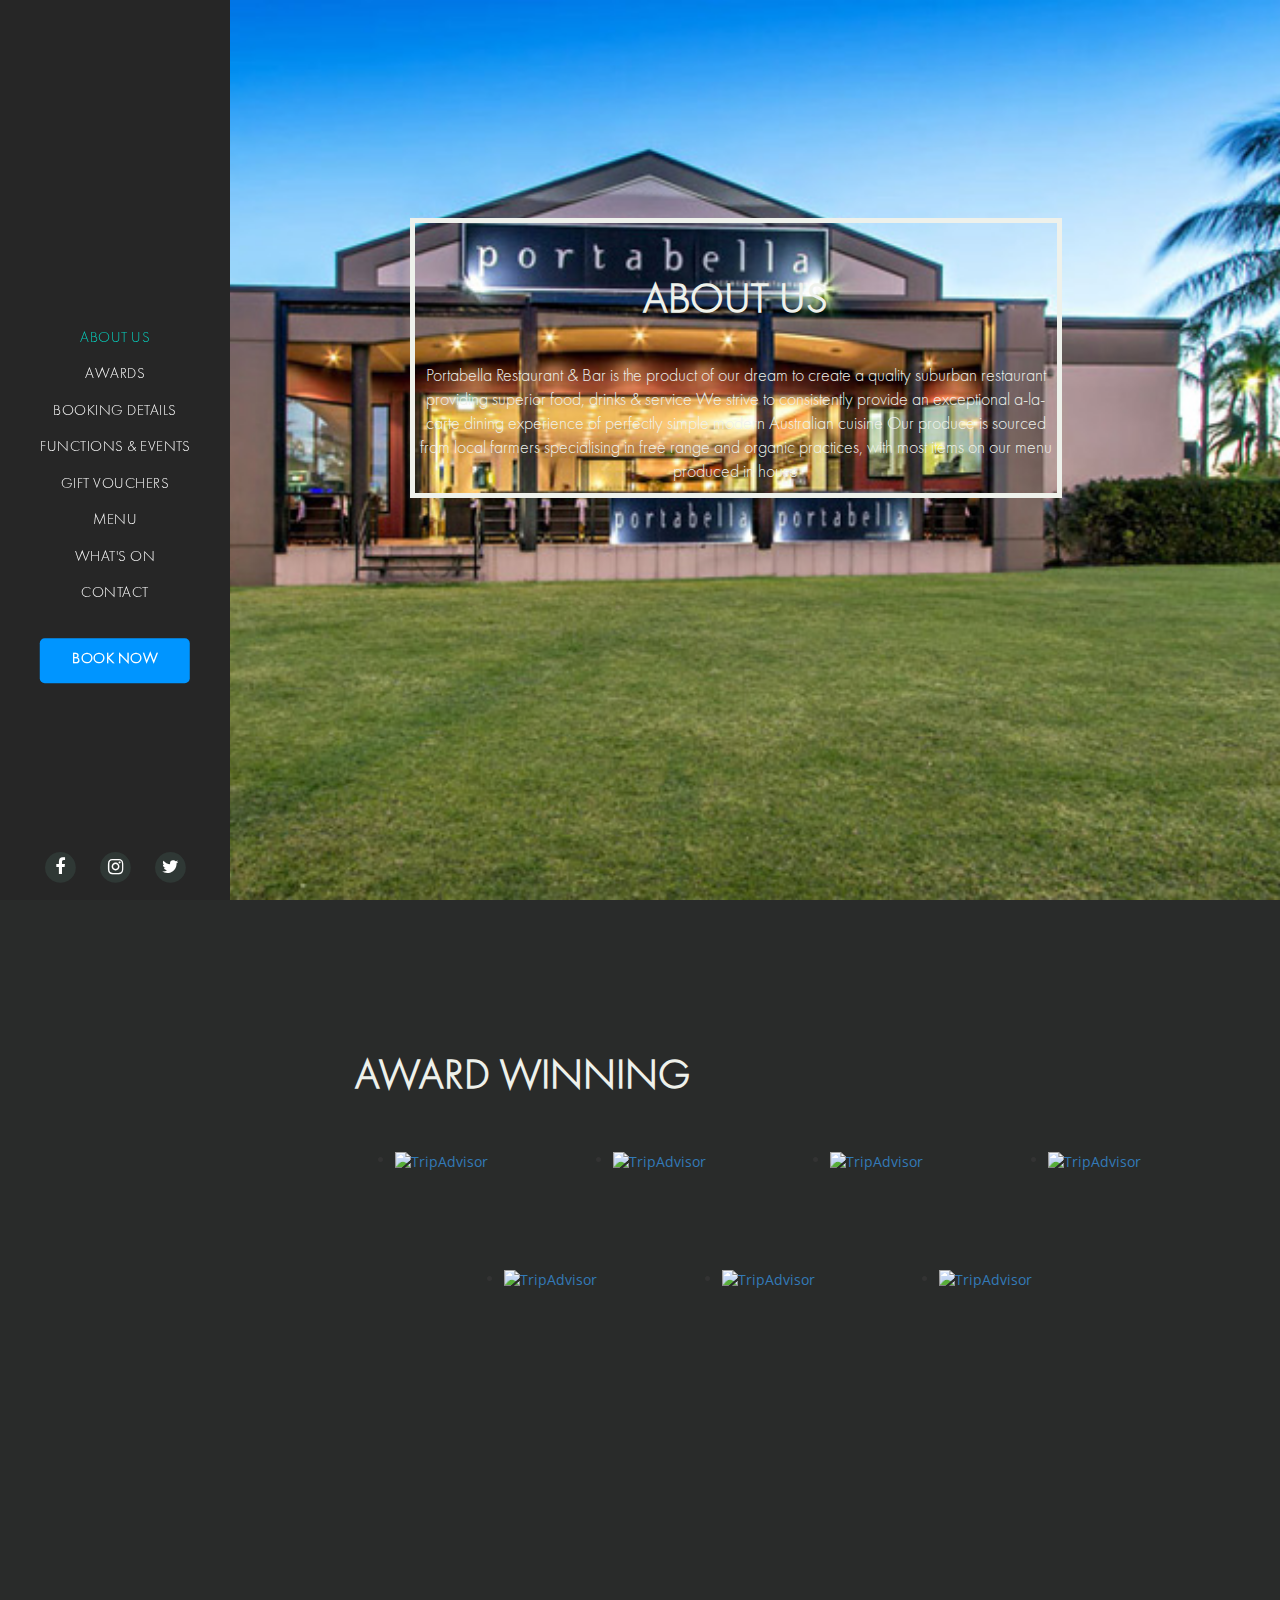
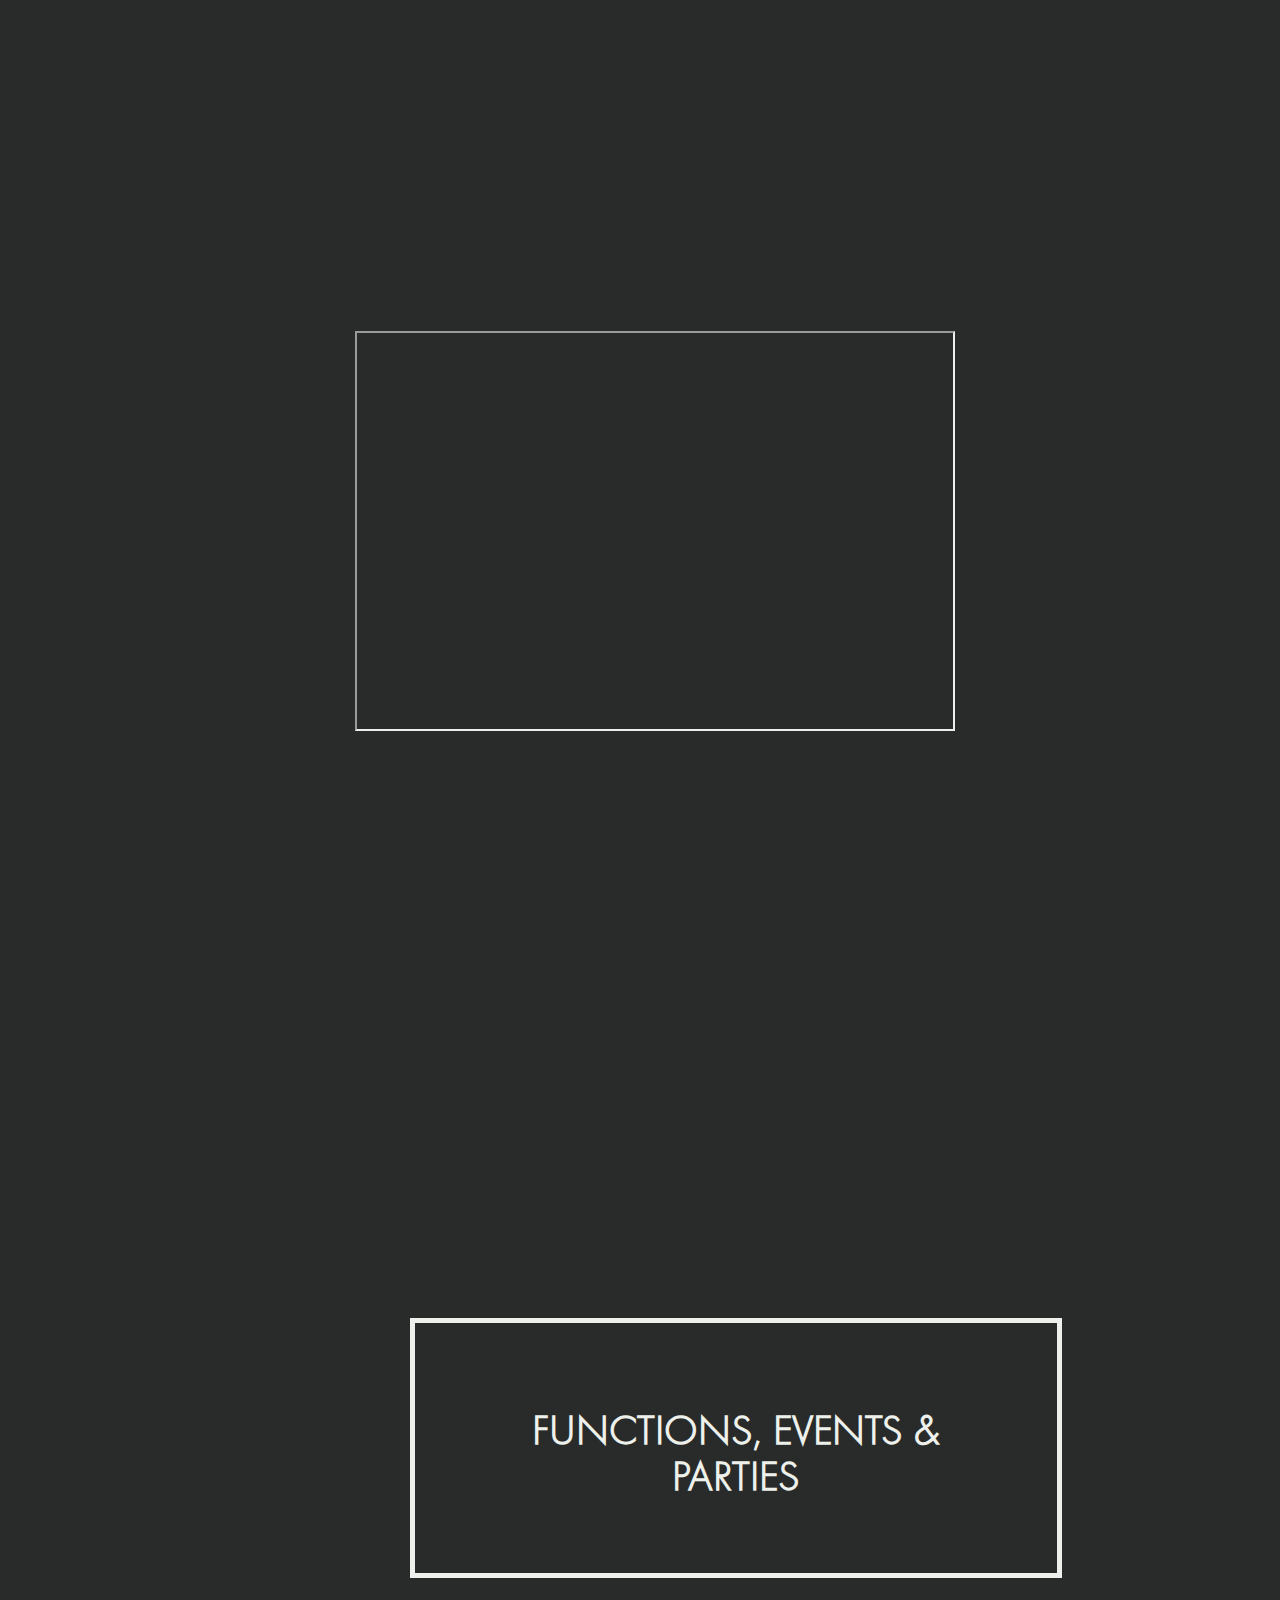
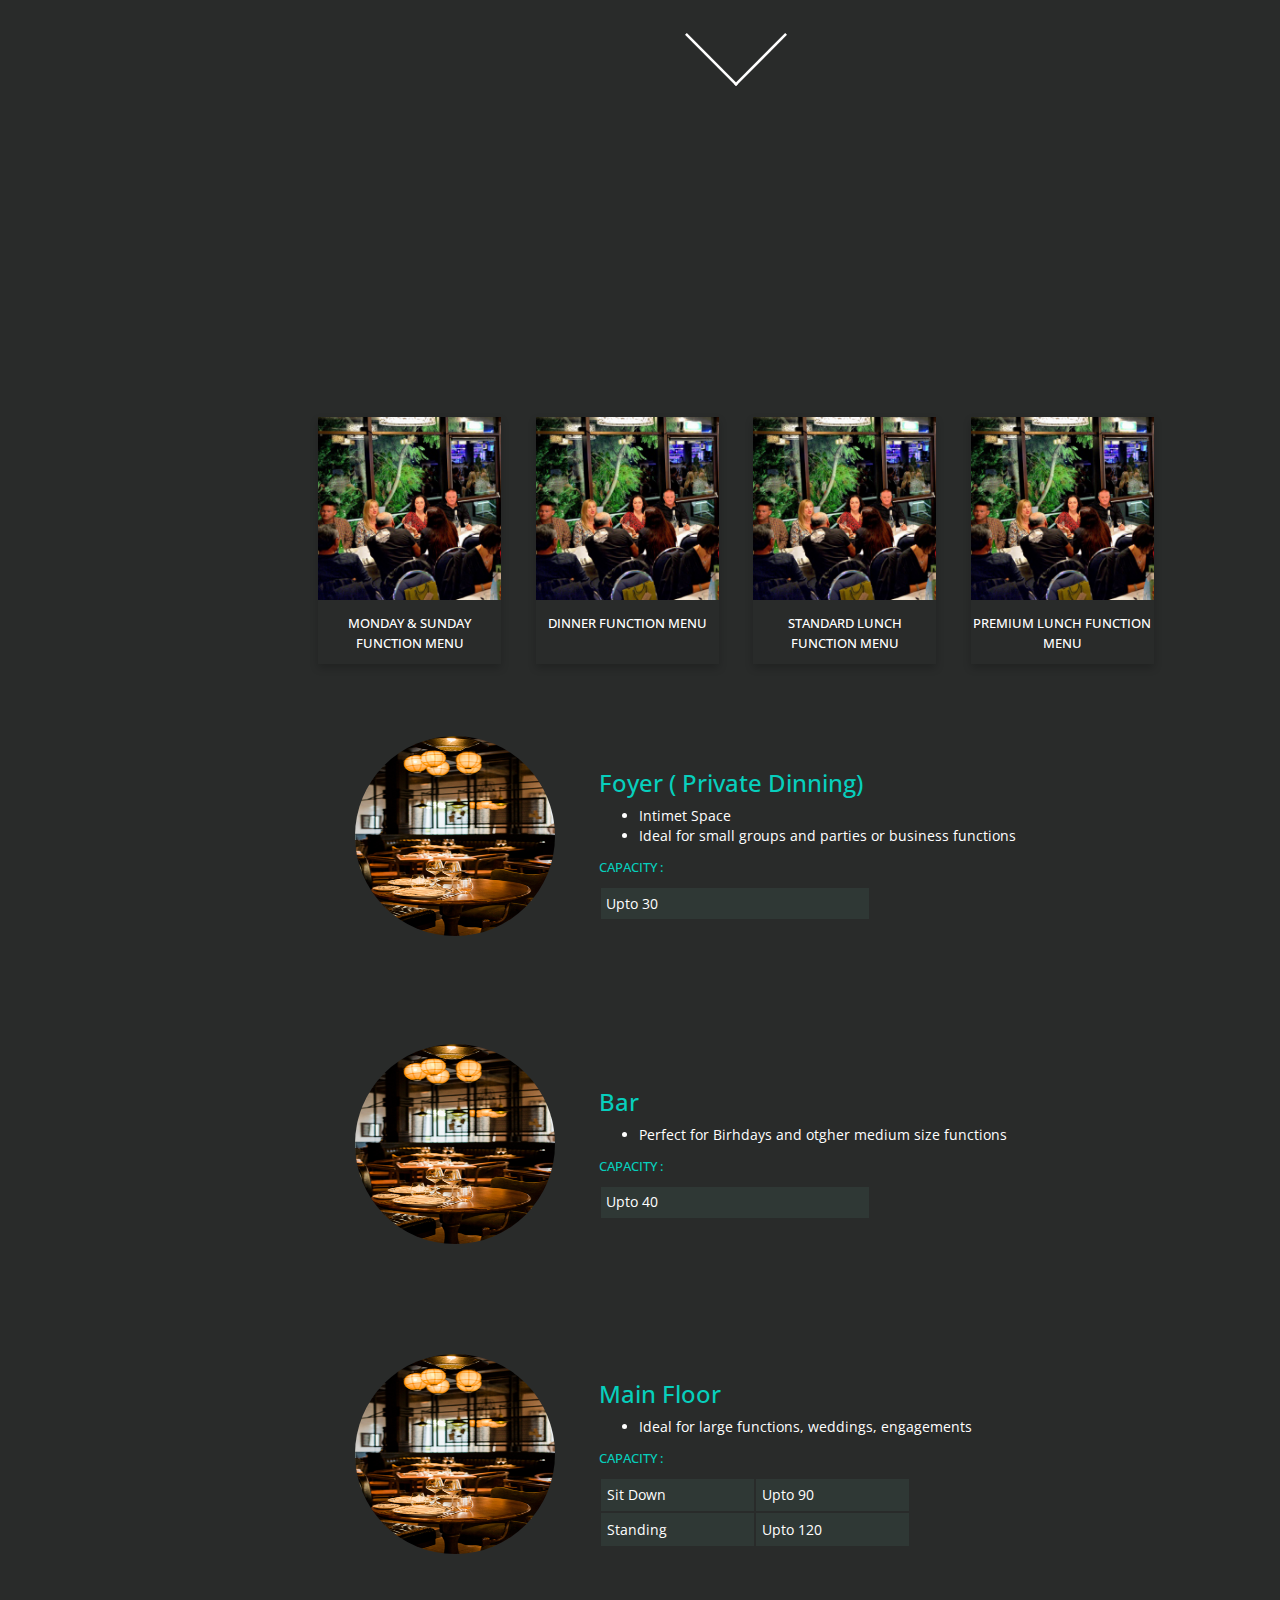
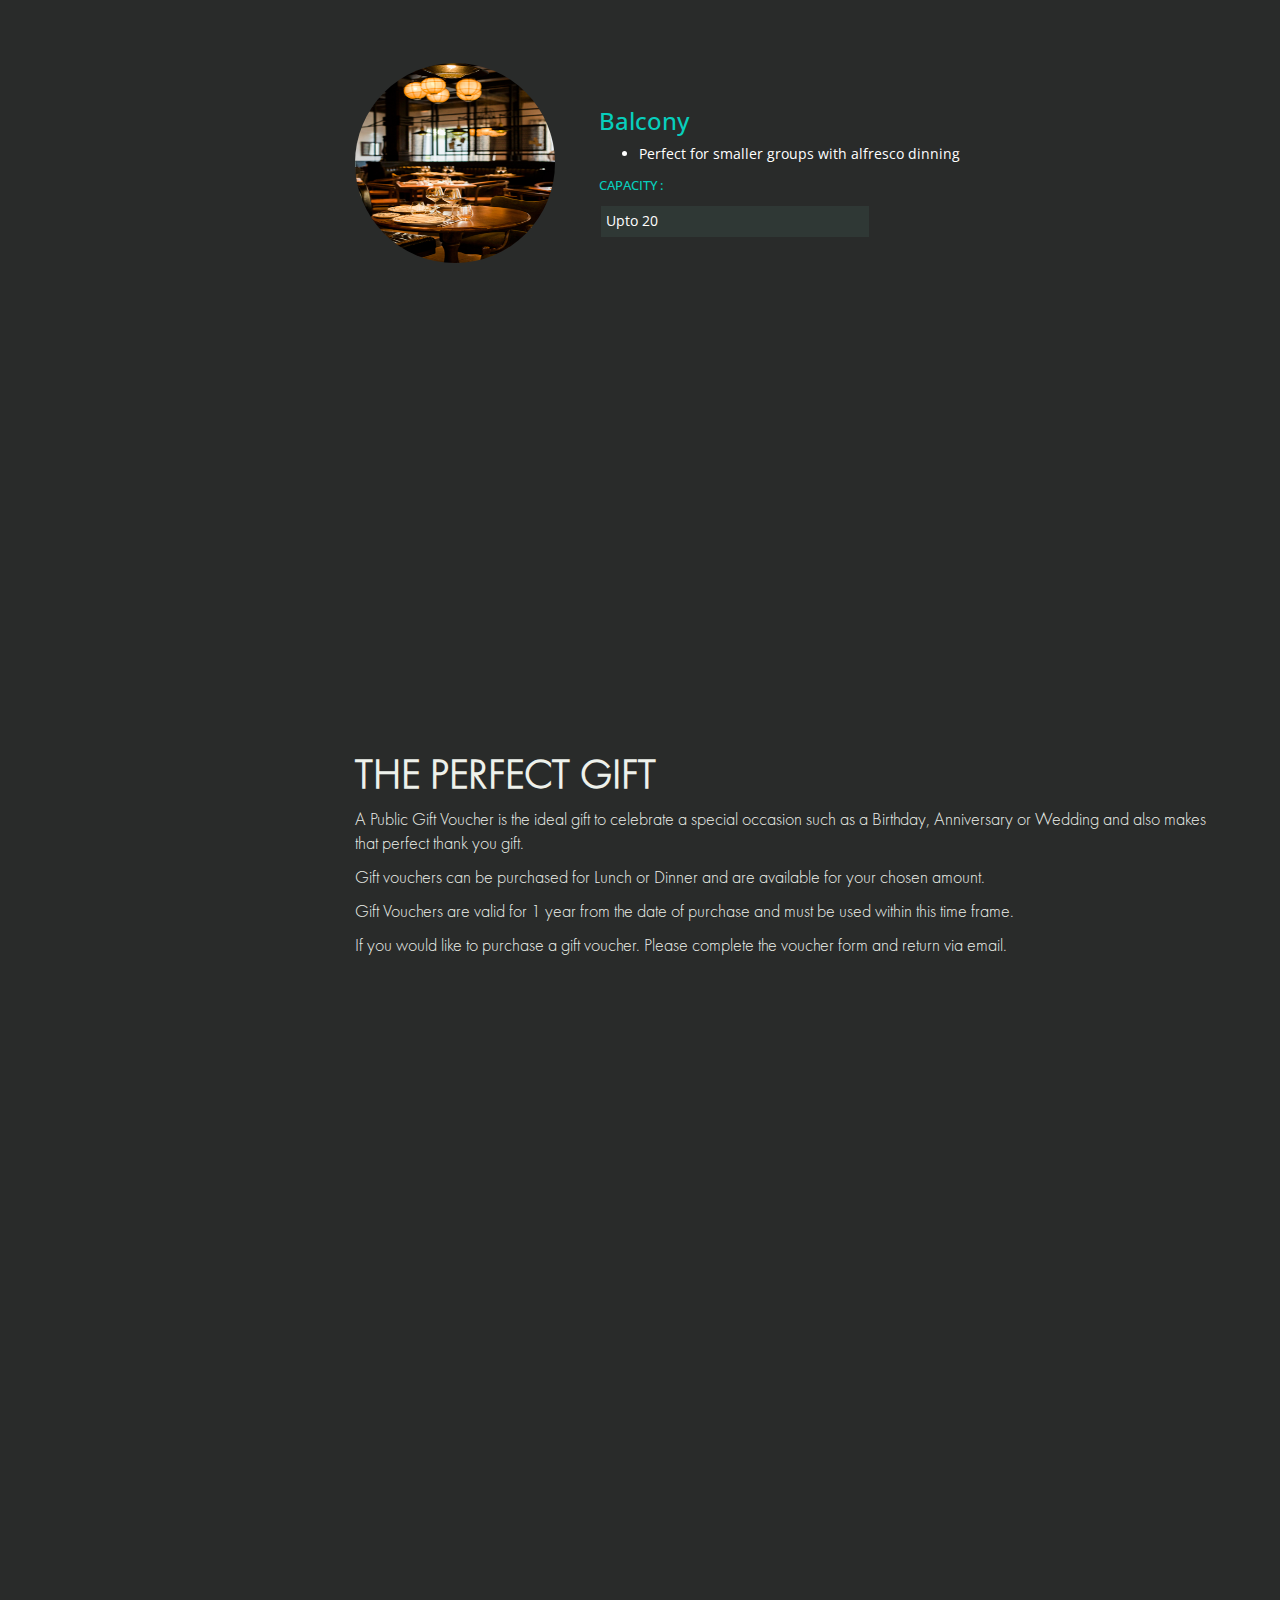
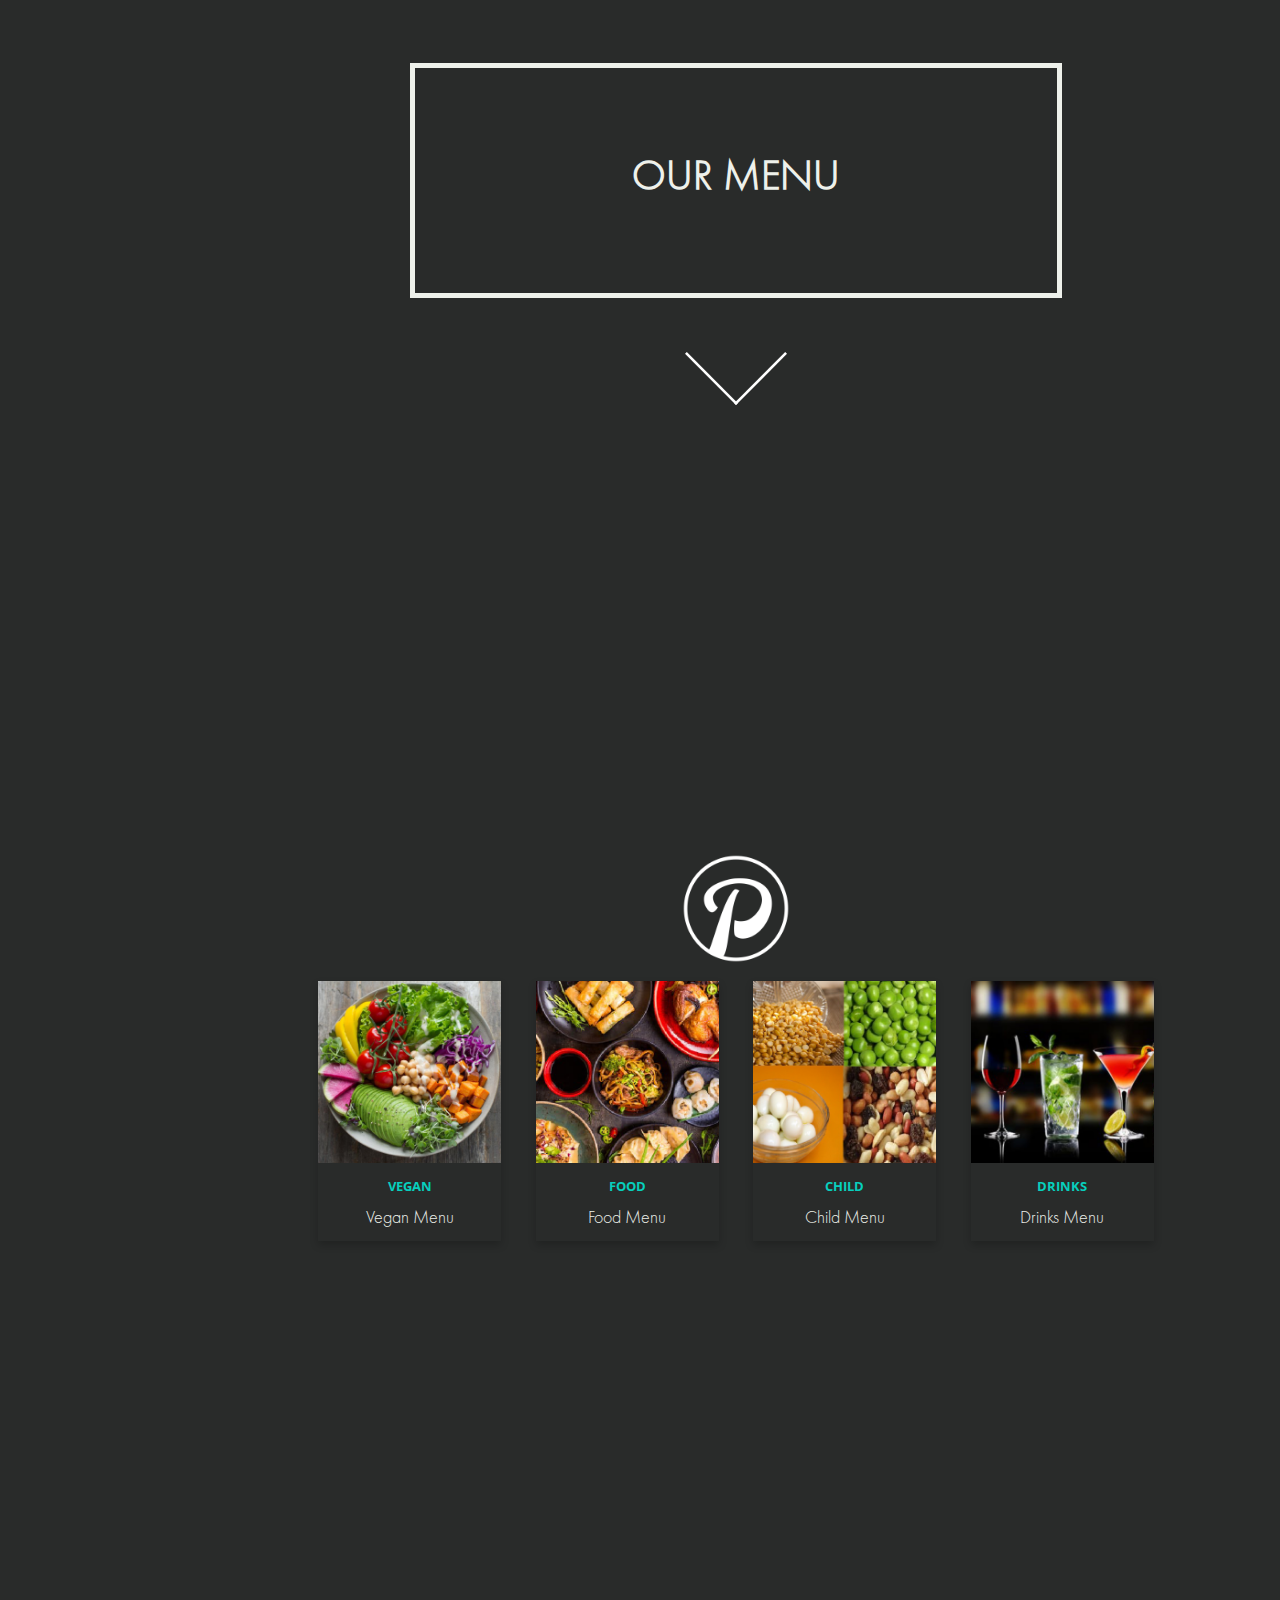
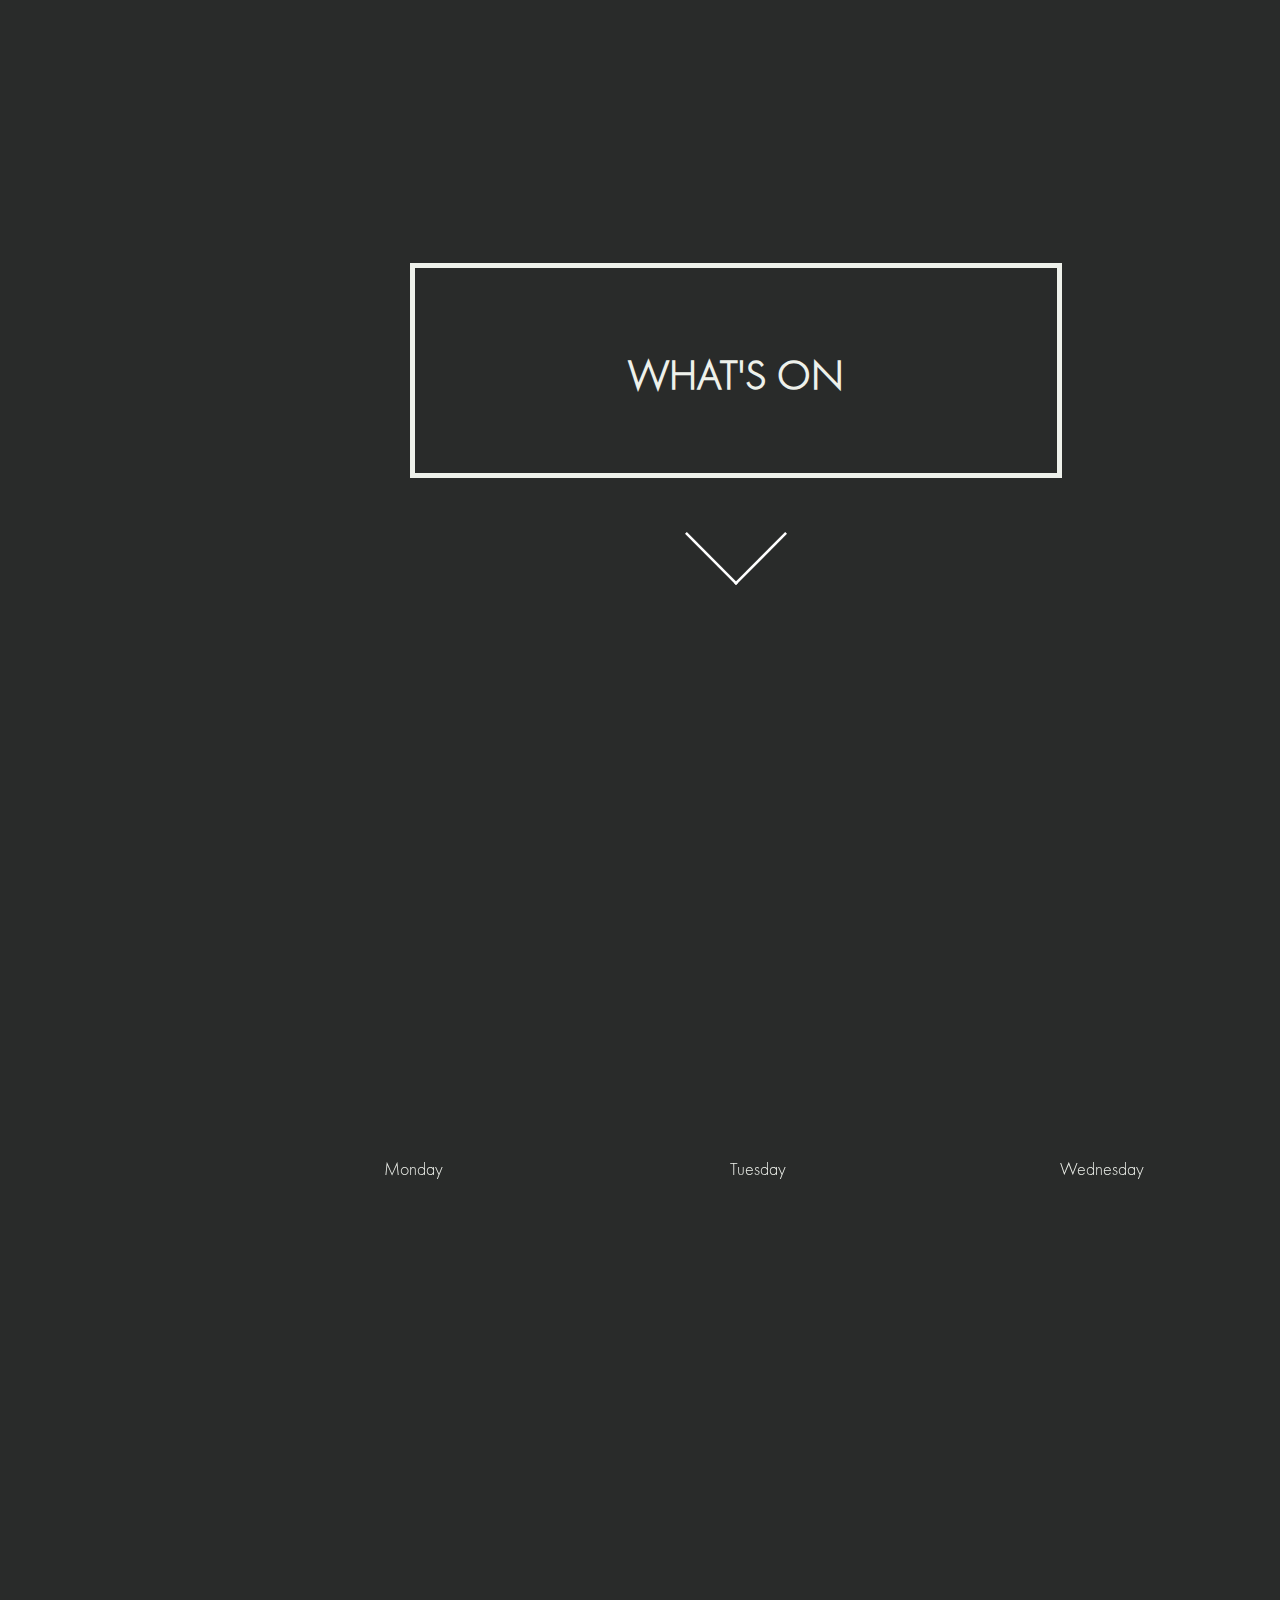
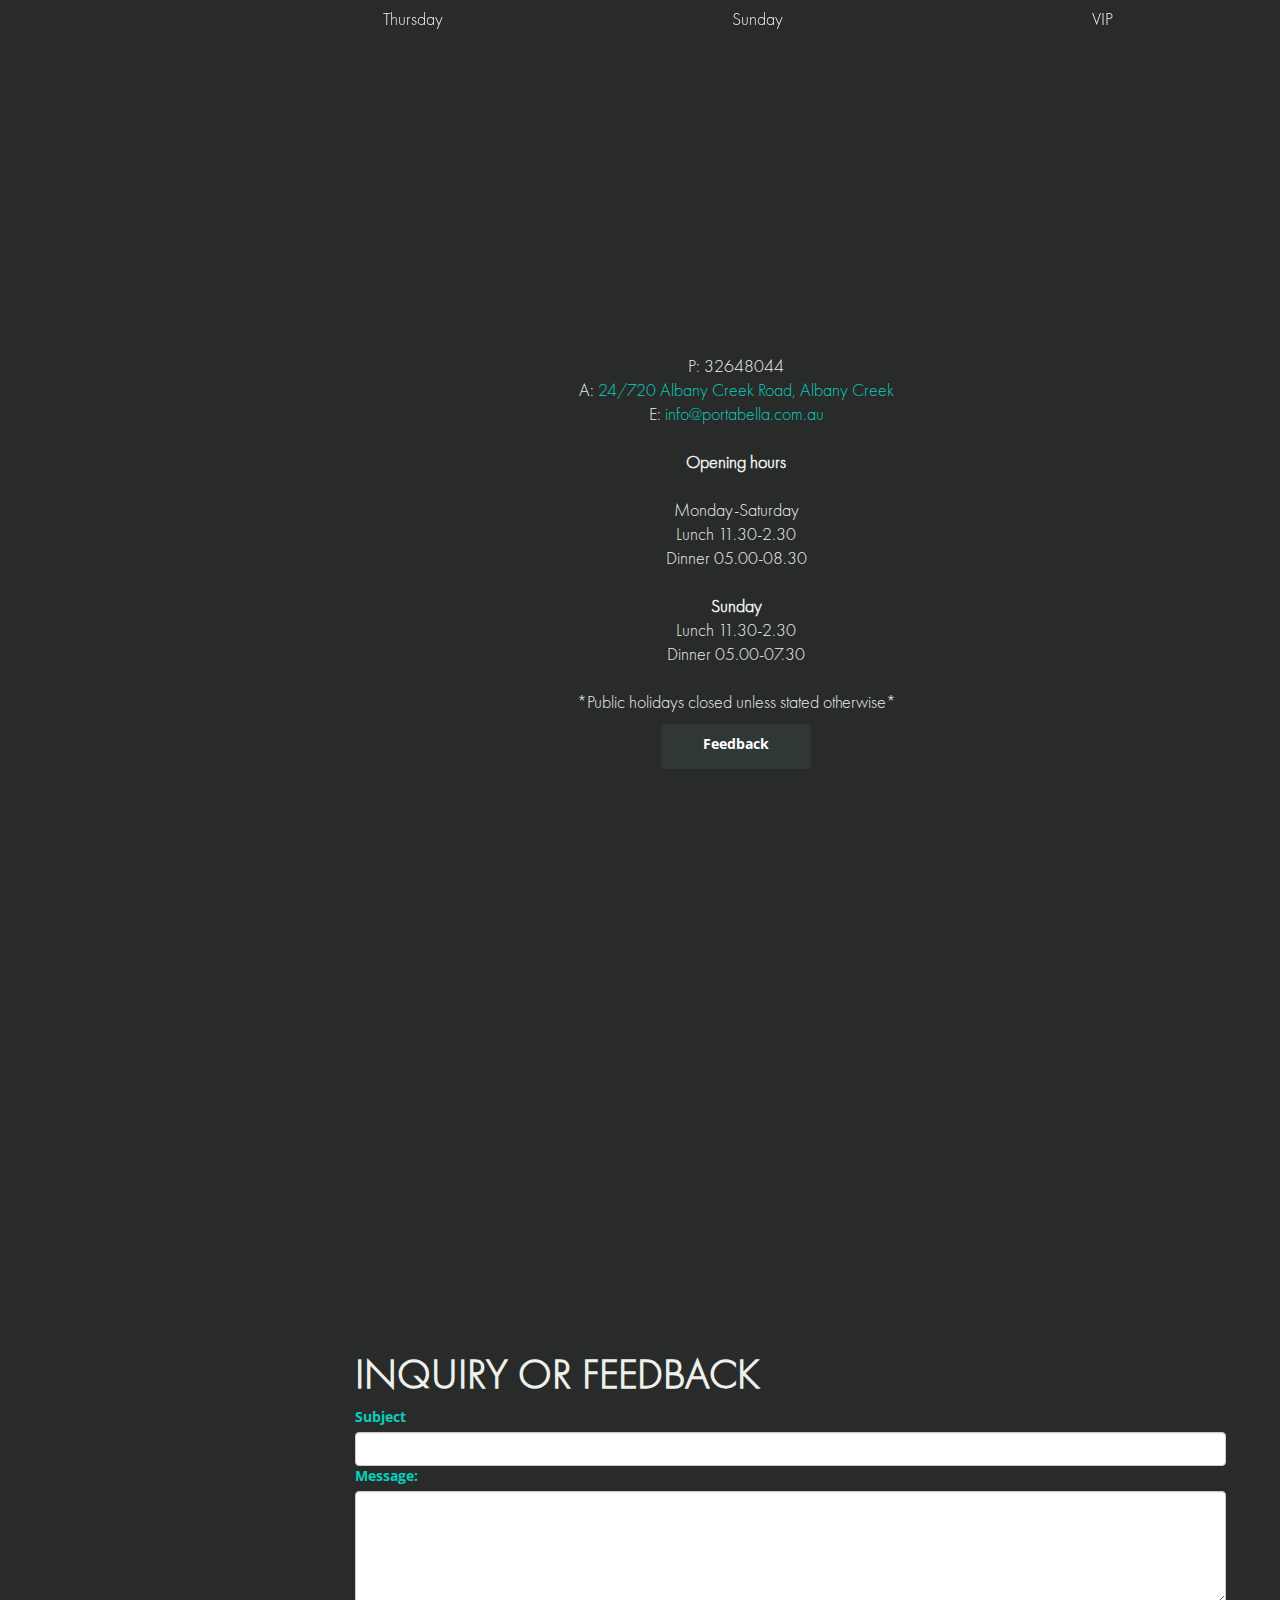
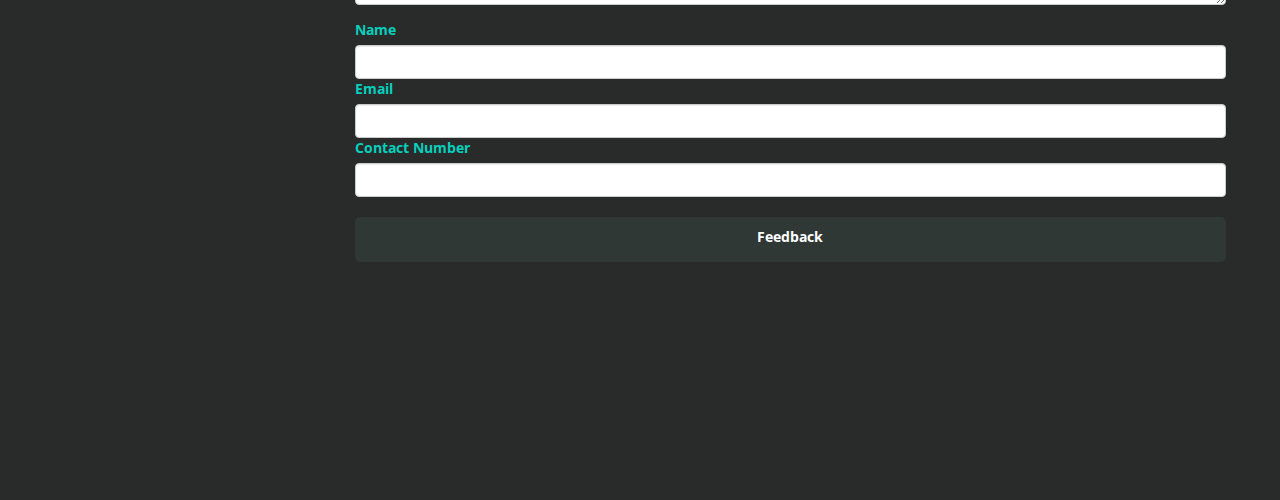
==== commit e72a75e3: "Some Doc Updated" ====
--- a/index.html
+++ b/index.html
@@ -98,7 +98,7 @@
                 </li>
                 <br>
                 <li>
-                    <a class="button" href="">
+                    <a class="button-book" href="#">
                         BOOK NOW
                     </a>
                 </li>
@@ -119,7 +119,7 @@
         <section class="parallax-about page" id="about">
             <div id="page" class="scol section-content page">
                 <div class="rect-wrapper">
-                    <div class="txt-pages">
+                    <div class="txt-pages about">
                         <h2>About Us</h2>
                         <p>Portabella Restaurant &amp; Bar is the product of our dream to create a quality suburban restaurant providing superior food, drinks &amp; service We strive to consistently provide an exceptional a-la-carte dining experience of perfectly
                             simple modern Australian cuisine Our produce is sourced from local farmers specialising in free range and organic practices, with most items on our menu produced in house</p>    
@@ -136,7 +136,8 @@
                     <h2>Award Winning</h2>
                     <div class="horiz">
                         <!-- 2013 -->
-                        <div id="TA_certificateOfExcellence493" class="TA_certificateOfExcellence">
+                        <div class="award-item">
+                        <div id="TA_certificateOfExcellence493" class="TA_certificateOfExcellence cover">
                             <ul id="PV4hm4ZyZw" class="TA_links HGHk2lCNIC4r">
                                 <li id="H4VPtmfxJ6" class="K45ajEiJ">
                                     <a target="_blank" href="https://www.tripadvisor.com.au/"><img src="https://www.tripadvisor.com.au/img/cdsi/img2/awards/CoE2017_WidgetAsset-14348-2.png" alt="TripAdvisor" class="widCOEImg" id="CDSWIDCOELOGO" /></a>
@@ -144,8 +145,10 @@
                             </ul>
                         </div>
                         <script async src="https://www.jscache.com/wejs?wtype=certificateOfExcellence&amp;uniq=493&amp;locationId=2222531&amp;lang=en_AU&amp;year=2013&amp;display_version=2" data-loadtrk onload="this.loadtrk=true"></script>
+                        </div>
                         <!-- 2014 -->
-                        <div id="TA_certificateOfExcellence12" class="TA_certificateOfExcellence">
+                        <div class="award-item">
+                        <div id="TA_certificateOfExcellence12" class="TA_certificateOfExcellence cover">
                             <ul id="9nOCA1oG" class="TA_links K6oBeyaOBDbd">
                                 <li id="3QQHwrgNQxa" class="kXRDyMdKl8AA">
                                     <a target="_blank" href="https://www.tripadvisor.com.au/"><img src="https://www.tripadvisor.com.au/img/cdsi/img2/awards/CoE2017_WidgetAsset-14348-2.png" alt="TripAdvisor" class="widCOEImg" id="CDSWIDCOELOGO" /></a>
@@ -153,8 +156,10 @@
                             </ul>
                         </div>
                         <script async src="https://www.jscache.com/wejs?wtype=certificateOfExcellence&amp;uniq=12&amp;locationId=2222531&amp;lang=en_AU&amp;year=2014&amp;display_version=2" data-loadtrk onload="this.loadtrk=true"></script>
+                        </div>
                         <!-- 2015 -->
-                        <div id="TA_certificateOfExcellence584" class="TA_certificateOfExcellence">
+                        <div class="award-item">
+                        <div id="TA_certificateOfExcellence584" class="TA_certificateOfExcellence cover">
                             <ul id="GXiGmHJSft" class="TA_links MI5dJ4Ym">
                                 <li id="9fwORfiPRP81" class="IrUUMhiB">
                                     <a target="_blank" href="https://www.tripadvisor.com.au/"><img src="https://www.tripadvisor.com.au/img/cdsi/img2/awards/CoE2017_WidgetAsset-14348-2.png" alt="TripAdvisor" class="widCOEImg" id="CDSWIDCOELOGO" /></a>
@@ -162,10 +167,10 @@
                             </ul>
                         </div>
                         <script async src="https://www.jscache.com/wejs?wtype=certificateOfExcellence&amp;uniq=584&amp;locationId=2222531&amp;lang=en_AU&amp;year=2015&amp;display_version=2" data-loadtrk onload="this.loadtrk=true"></script>
-                        <!-- </div>
-                    <div class="horiz"> -->
+                        </div>
                         <!-- 2016 -->
-                        <div id="TA_certificateOfExcellence319" class="TA_certificateOfExcellence">
+                        <div class="award-item">
+                        <div id="TA_certificateOfExcellence319" class="TA_certificateOfExcellence cover">
                             <ul id="uNNU6F" class="TA_links IRAEyM">
                                 <li id="0F0KDPnQx" class="uOKtSVk">
                                     <a target="_blank" href="https://www.tripadvisor.com.au/Restaurant_Review-g1750562-d2222531-Reviews-Portabella_Restaurant-Albany_Creek_Moreton_Bay_Region_Brisbane_Region_Queensland.html"><img src="https://www.tripadvisor.com.au/img/cdsi/img2/awards/CoE2017_WidgetAsset-14348-2.png" alt="TripAdvisor" class="widCOEImg" id="CDSWIDCOELOGO" /></a>
@@ -173,17 +178,24 @@
                             </ul>
                         </div>
                         <script async src="https://www.jscache.com/wejs?wtype=certificateOfExcellence&amp;uniq=319&amp;locationId=2222531&amp;lang=en_AU&amp;year=2016&amp;display_version=2" data-loadtrk onload="this.loadtrk=true"></script>
+                        </div>
+                        </div>
+                        <div class="horiz">
+                        <div class="award-item-fill"></div>
                         <!-- 2017 -->
-                        <div id="TA_certificateOfExcellence753" class="TA_certificateOfExcellence">
+                        <div class="award-item">
+                        <div id="TA_certificateOfExcellence753" class="TA_certificateOfExcellence cover">
                             <ul id="emrUAX71L9" class="TA_links s3BAKqD">
                                 <li id="FgYjFUb" class="NNb3XrQxW">
                                     <a target="_blank" href="https://www.tripadvisor.com.au/Restaurant_Review-g1750562-d2222531-Reviews-Portabella_Restaurant-Albany_Creek_Moreton_Bay_Region_Brisbane_Region_Queensland.html"><img src="https://www.tripadvisor.com.au/img/cdsi/img2/awards/CoE2017_WidgetAsset-14348-2.png" alt="TripAdvisor" class="widCOEImg" id="CDSWIDCOELOGO" /></a>
                                 </li>
                             </ul>
                         </div>
+                        </div>
+                        <div class="award-item">
                         <script async src="https://www.jscache.com/wejs?wtype=certificateOfExcellence&amp;uniq=753&amp;locationId=2222531&amp;lang=en_AU&amp;year=2017&amp;display_version=2" data-loadtrk onload="this.loadtrk=true"></script>
                         <!-- 2018 -->
-                        <div id="TA_certificateOfExcellence298" class="TA_certificateOfExcellence">
+                        <div id="TA_certificateOfExcellence298" class="TA_certificateOfExcellence cover">
                             <ul id="HweT3sPt9vAI" class="TA_links V21cR8H">
                                 <li id="sRlEisfE8" class="Q8jR1IuCk">
                                     <a target="_blank" href="https://www.tripadvisor.com.au/Restaurant_Review-g1750562-d2222531-Reviews-Portabella_Restaurant-Albany_Creek_Moreton_Bay_Region_Brisbane_Region_Queensland.html"><img src="https://www.tripadvisor.com.au/img/cdsi/img2/awards/CoE2017_WidgetAsset-14348-2.png" alt="TripAdvisor" class="widCOEImg" id="CDSWIDCOELOGO" /></a>
@@ -191,10 +203,12 @@
                             </ul>
                         </div>
                         <script async src="https://www.jscache.com/wejs?wtype=certificateOfExcellence&amp;uniq=298&amp;locationId=2222531&amp;lang=en_AU&amp;year=2018&amp;display_version=2" data-loadtrk onload="this.loadtrk=true"></script>
+                        </div>
                         <!-- </div>
                     <div class="horiz"> -->
                         <!-- 2019 -->
-                        <div id="TA_certificateOfExcellence831" class="TA_certificateOfExcellence">
+                        <div class="award-item">
+                        <div id="TA_certificateOfExcellence831" class="TA_certificateOfExcellence cover">
                             <ul id="iGnzlwyw" class="TA_links nK05HibOjka">
                                 <li id="OnFofj" class="l23j56l">
                                     <a target="_blank" href="https://www.tripadvisor.com.au/Restaurant_Review-g1750562-d2222531-Reviews-Portabella_Restaurant-Albany_Creek_Moreton_Bay_Region_Brisbane_Region_Queensland.html"><img src="https://www.tripadvisor.com.au/img/cdsi/img2/awards/CoE2017_WidgetAsset-14348-2.png" alt="TripAdvisor" class="widCOEImg" id="CDSWIDCOELOGO" /></a>
@@ -202,9 +216,12 @@
                             </ul>
                         </div>
                         <script async src="https://www.jscache.com/wejs?wtype=certificateOfExcellence&amp;uniq=831&amp;locationId=2222531&amp;lang=en_AU&amp;year=2019&amp;display_version=2" data-loadtrk onload="this.loadtrk=true"></script>
-                    </div>
-                </div>
-
+                        </div>
+                        <div class="award-item-fill"></div>
+                    </div>
+                </div>
+                <div class="horiz txt-content">
+            </div>
             </div>
         </section>
         <section class="content-section" id="booking">
@@ -226,11 +243,57 @@
                     <div class="txt-pages">
                         <h2>FUNCTIONS, EVENTS & PARTIES</h2>
                     </div>
-                </div>
-
-            </div>
+                    <div class="goto">
+                        <a href="#func">
+                            <img src="img/arrow.svg" />
+                        </a>
+                    </div>
+                </div>
+
+            </div>
+        </section>
+        <section id="func">
             <div id="page" class="content-section">
-                <a class="button centered" target="_blank" href="docs/demo.pdf">Function Details</a>
+                <div class="card-holder">
+                <div class="card-container">
+
+                    <div class="card">
+                        <a href="docs/mon_sun.pdf" target="_blank">
+                            <img src="img/mon_sun.png" alt="mon_sun" style="width:100%">
+                            <div class="container">
+                                <h4 class="white">Monday & Sunday Function Menu</h4>
+                            </div>
+                        </a>
+                    </div>
+
+                    <div class="card">
+                        <a href="docs/dinner.pdf" target="_blank">
+                        <img src="img/dinner.png" alt="dinner" style="width:100%">
+                        <div class="container">
+                            <h4 class="white">Dinner Function Menu</h4>
+                        </div>
+                        </a>
+                    </div>
+
+                    <div class="card">
+                        <a href="docs/standard.pdf" target="_blank">
+                            <img src="img/standard.png" alt="standard" style="width:100%">
+                            <div class="container">
+                                <h4 class="white">Standard Lunch Function Menu</h4>
+                            </div>
+                        </a>
+                    </div>
+
+                    <div class="card">
+                        <a href="docs/premium.pdf" target="_blank">
+                        <img src="img/premium.png" alt="premium" style="width:100%">
+                        <div class="container">
+                            <h4  class="white">Premium Lunch Function Menu</h4>
+                        </div>
+                        </a>
+                    </div>
+                </div>
+                </div>
                 <div class="func-center">
                     <img class="img-rounded" src="img/rest.jpg" />
                     <div class="func-details">
@@ -347,7 +410,7 @@
                     <div class="card-container">
 
                         <div class="card single">
-                            <a href="docs/portabella_menu.pdf" target="_blank">
+                            <a href="docs/vegan.pdf" target="_blank">
                                 <img src="img/vegan.png" alt="Vegan" style="width:100%">
                                 <div class="container">
                                     <h4><b>Vegan</b></h4>
@@ -365,7 +428,7 @@
                         </div>
 
                         <div class="card single">
-                            <a href="docs/portabella_menu.pdf" target="_blank">
+                            <a href="docs/child.pdf" target="_blank">
                                 <img src="img/child.png" alt="Child" style="width:100%">
                                 <div class="container">
                                     <h4><b>Child</b></h4>
@@ -524,7 +587,7 @@
                     <div class="feedback-center">
                         <a class="button" href="#feedback">
                         Feedback
-                    </a>
+                        </a>
                     </div>
                 </div>
             </section>
@@ -536,7 +599,7 @@
                         <h2>Inquiry or Feedback</h2>
                         <div>
                             <label>Subject</label>
-                            <input type="text" class="form-control" />
+                            <input type="text" class="form-control" id="subject" />
                         </div>
 
                         <div class="form-group">
@@ -546,21 +609,23 @@
 
                         <div>
                             <label>Name</label>
-                            <input type="text" class="form-control" />
+                            <input type="text" class="form-control" id="name" />
                         </div>
 
                         <div>
                             <label>Email</label>
-                            <input type="email" class="form-control" />
+                            <input type="email" class="form-control" id="email" />
                         </div>
 
                         <div>
                             <label>Contact Number</label>
-                            <input type="number" class="form-control" />
+                            <input type="number" class="form-control" id="contact" />
                         </div>
                         <br>
-                        <div style="text-align: center">
-                            <button>Submit</button>
+                        <div class="submit">
+                            <a class="button pointer" onclick="submitFeedback()">
+                                Feedback
+                            </a>
                         </div>
                     </form>
                 </div>
--- a/css/templatemo-style.css
+++ b/css/templatemo-style.css
@@ -1214,7 +1214,6 @@
 
 .txt-content {
     text-align: left;
-    width: 70%;
     padding-top: 7%;
     padding-right: 5%;
     padding-left: 15%;
@@ -1391,6 +1390,10 @@
 
 .horiz {
     display: inline-flex;
+    width: 100%;
+    padding-bottom: 5%;
+    padding-top: 5%;
+    justify-content: center;
 }
 
 label {
@@ -1519,4 +1522,54 @@
 
 .six {
     background-color: midnightblue;
-  }+  }
+
+.button-book {
+    display: block;
+    width: 150px;
+    height: 45px;
+    background: #0095ff;
+    padding: 10px;
+    text-align: center;
+    border-radius: 5px;
+    color: white;
+    font-weight: bold;
+}
+
+.about h2 {
+    padding: 5%;
+}
+
+.award-item {
+    flex: 1;
+}
+
+.award-item-fill {
+    flex: 0.5;
+}
+
+.cover {
+    background-color: #292B2A;
+    display: inline-block;
+}
+
+.cover:hover {
+    background-color: #0095ff;
+}
+
+.submit {
+    text-align: center;
+    display: flex;
+}
+
+.submit a {
+    flex: 1;
+}
+
+.pointer {
+    cursor: pointer;
+}
+
+.white {
+    color: white;
+}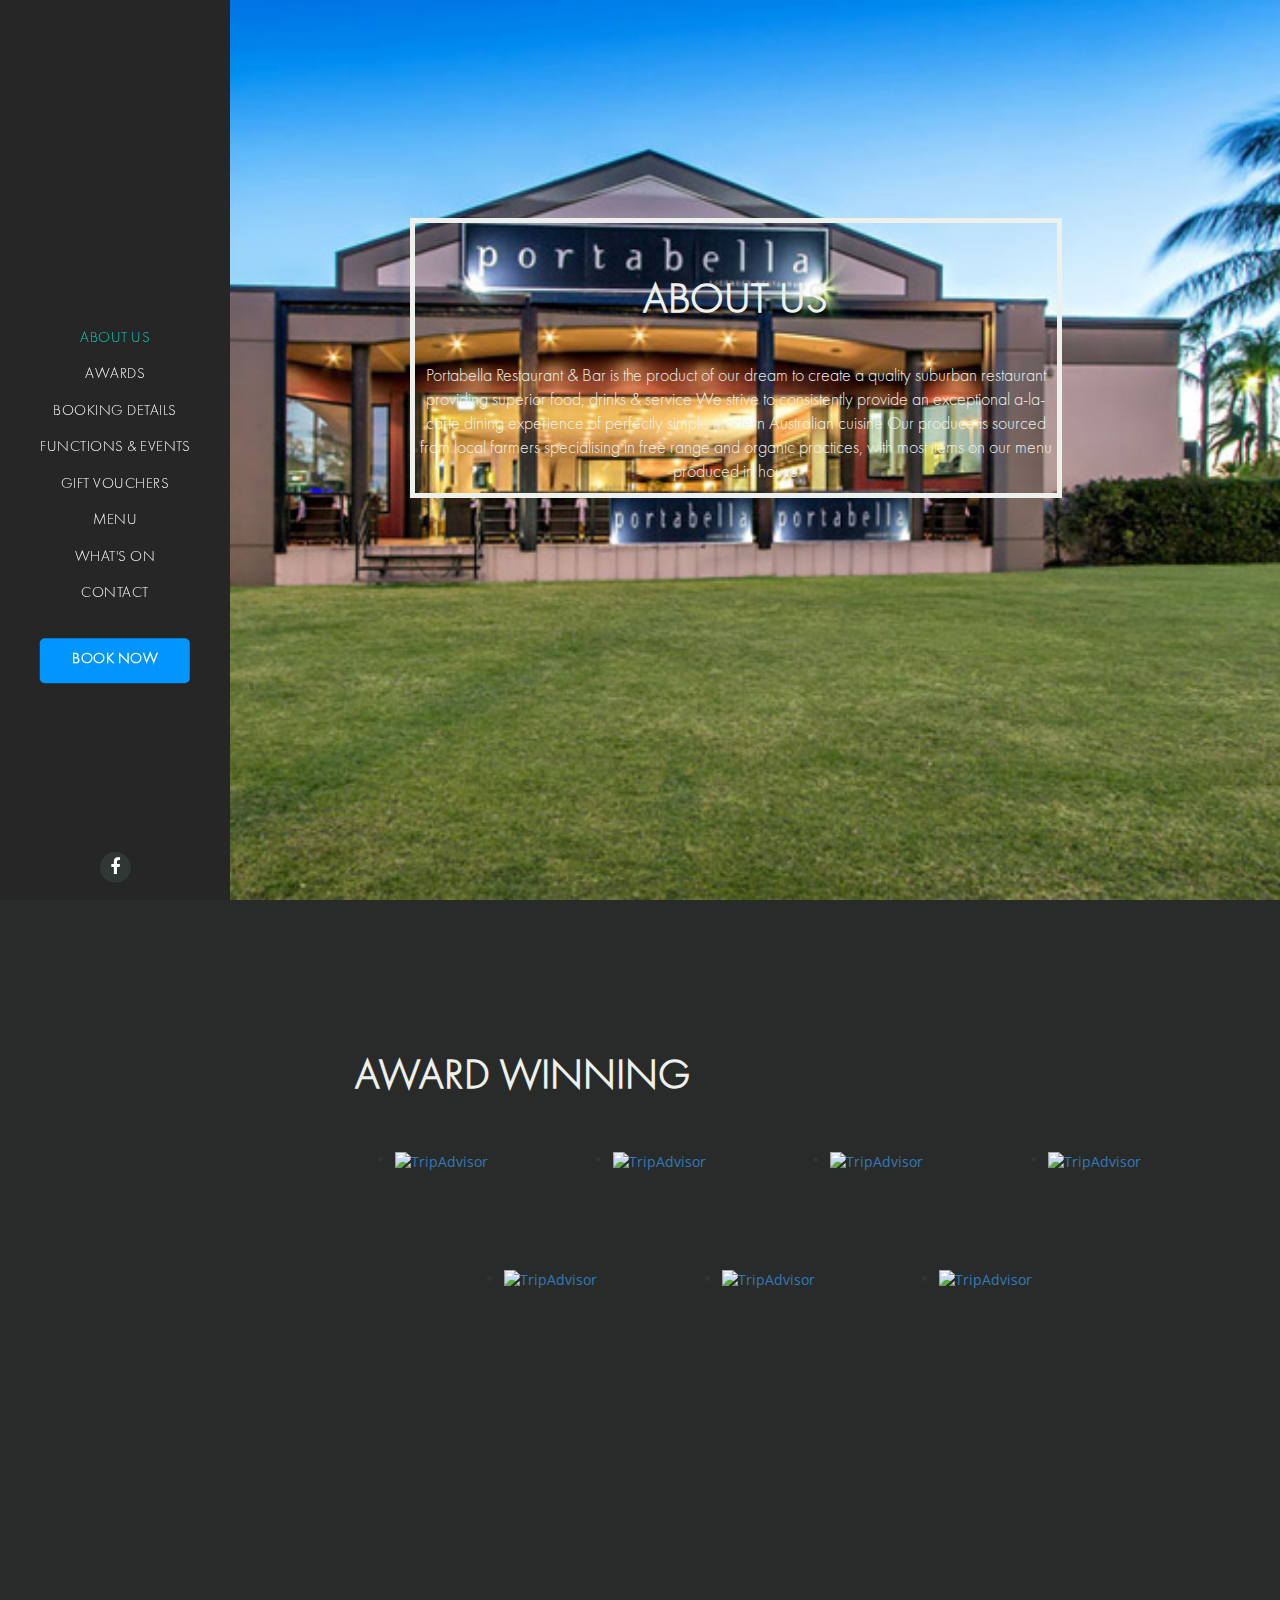
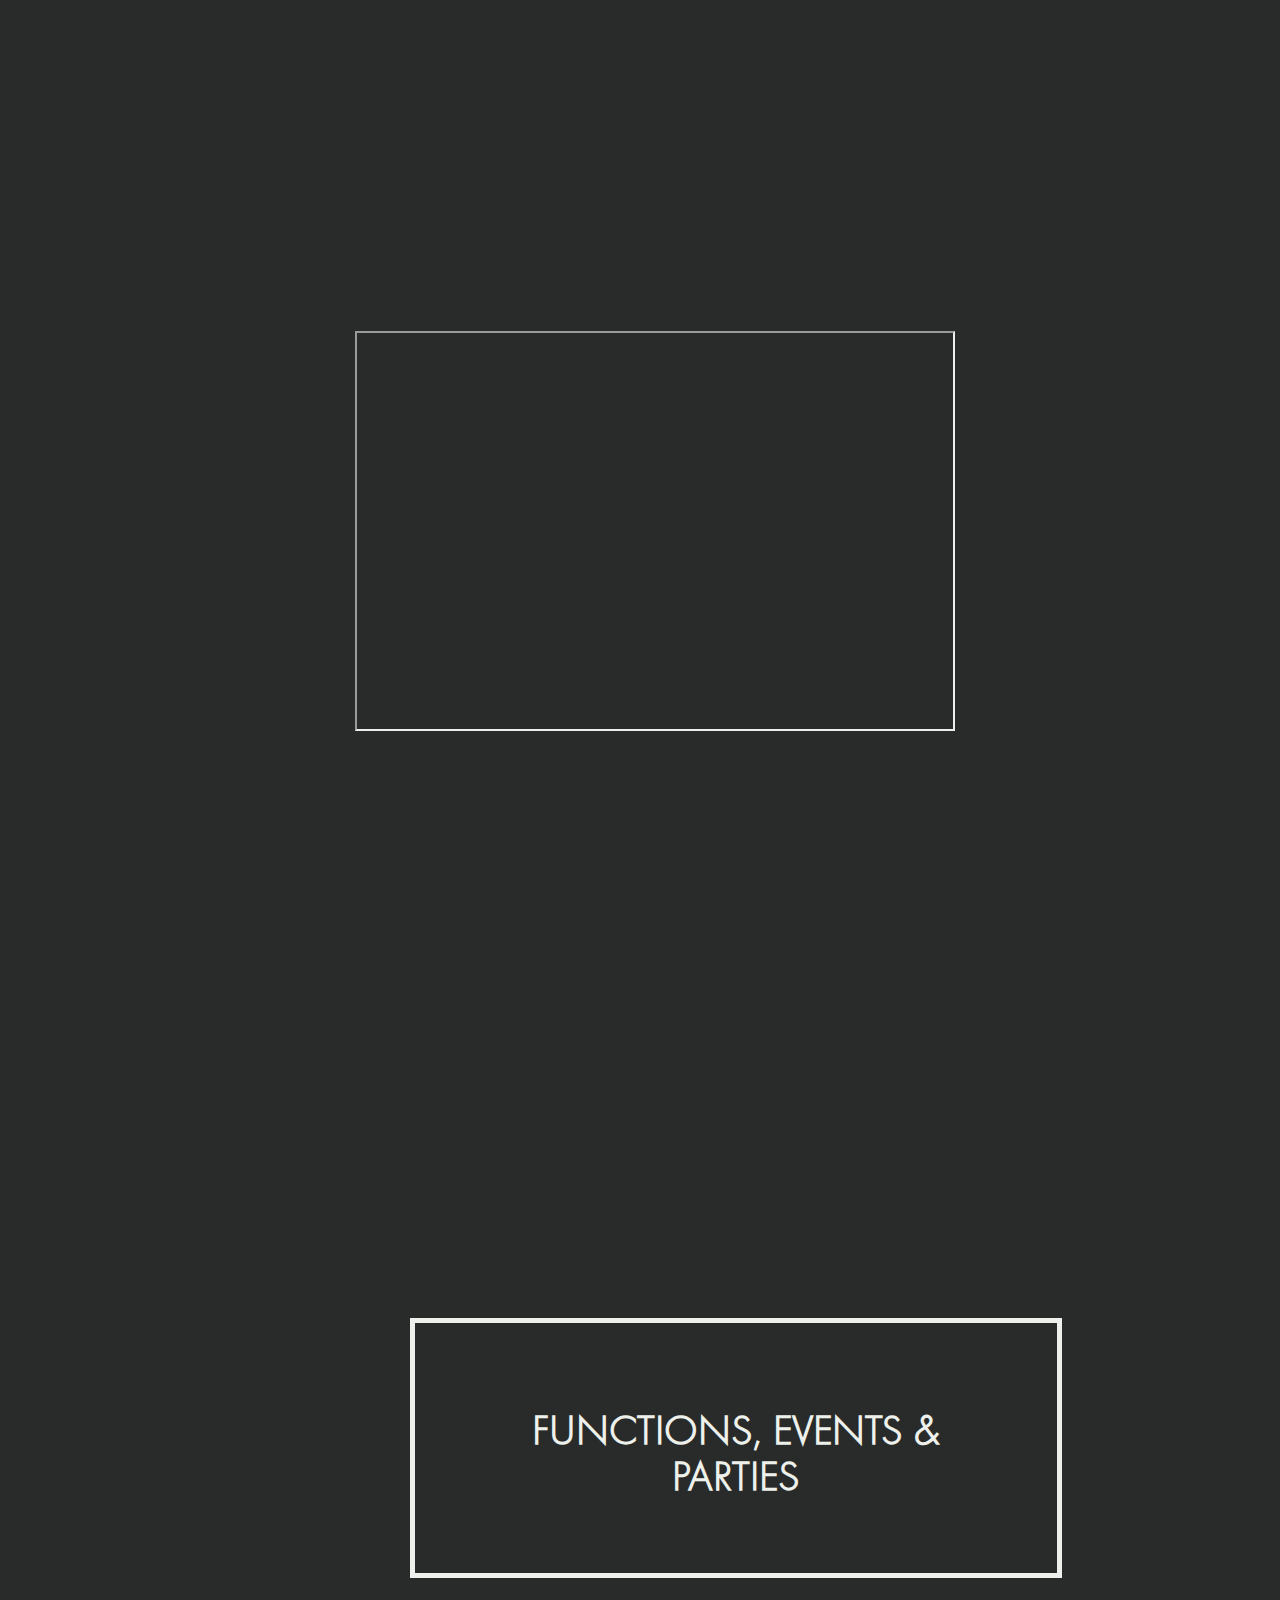
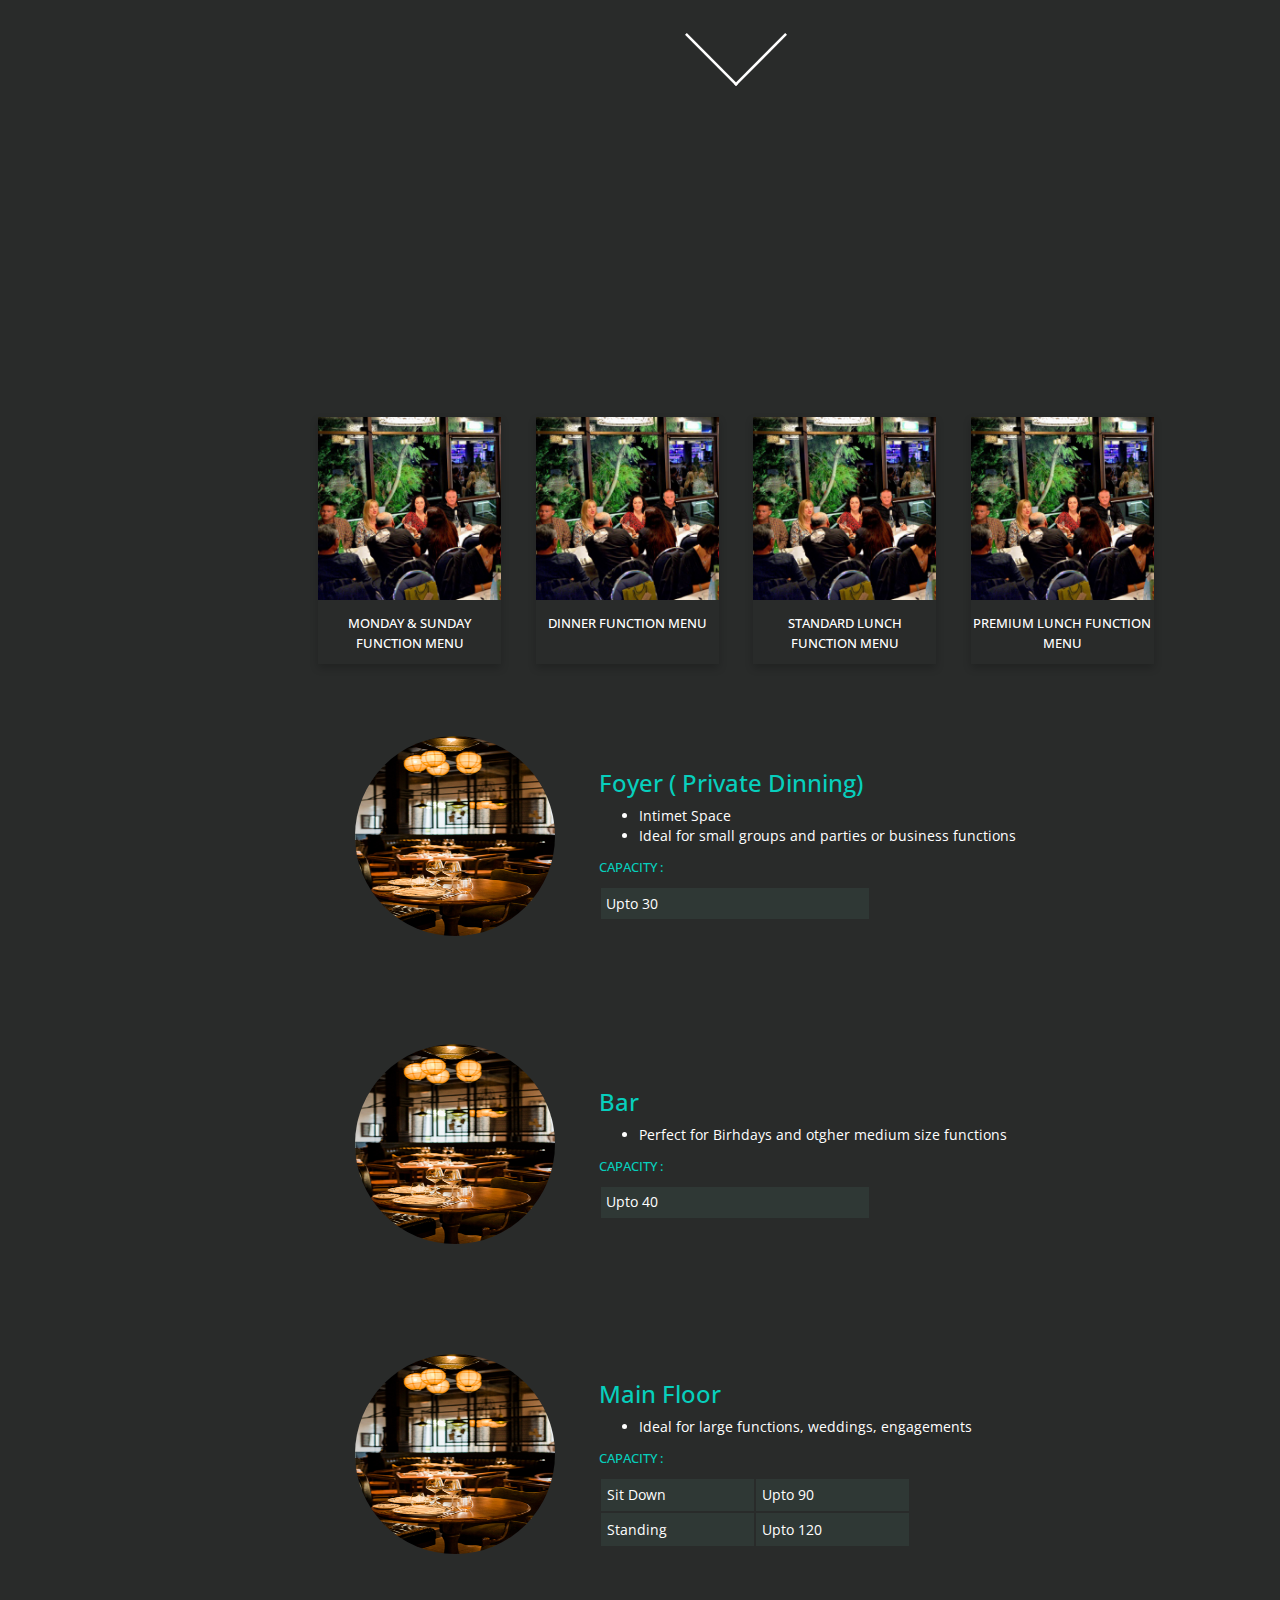
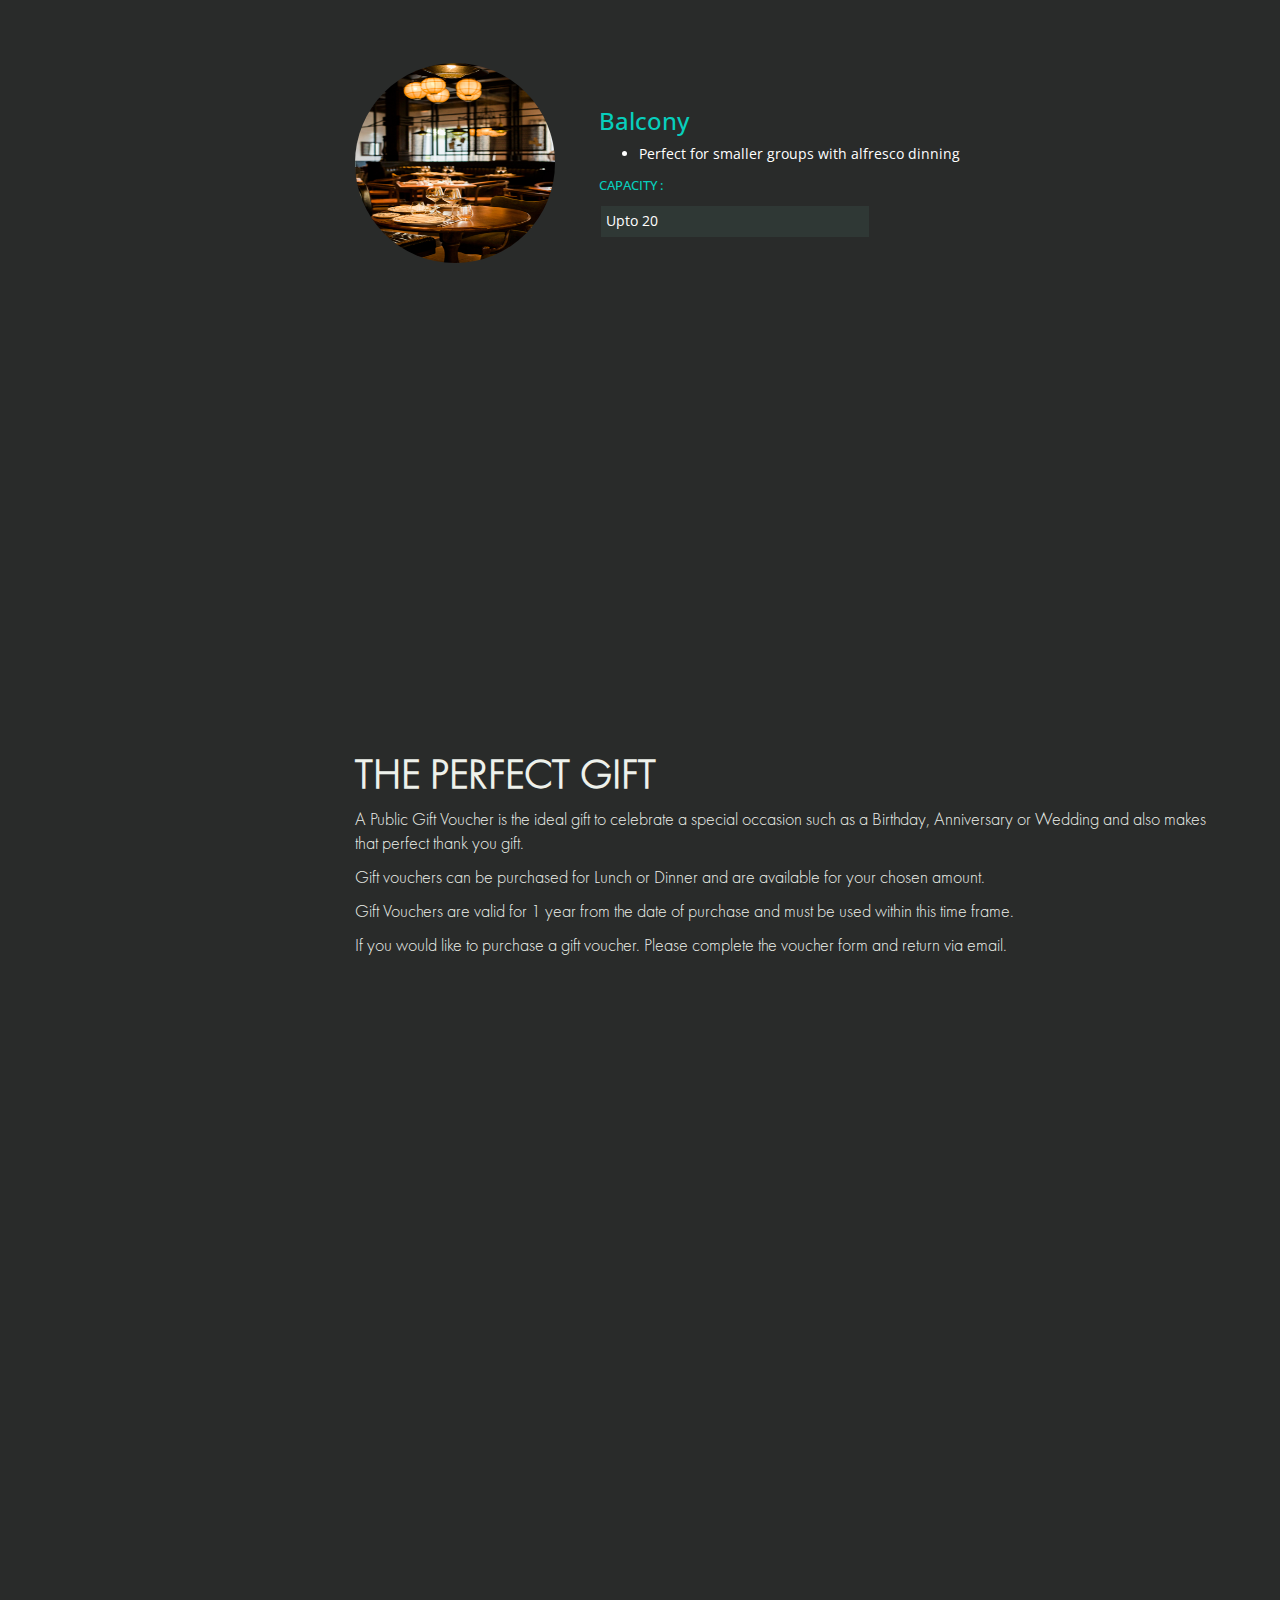
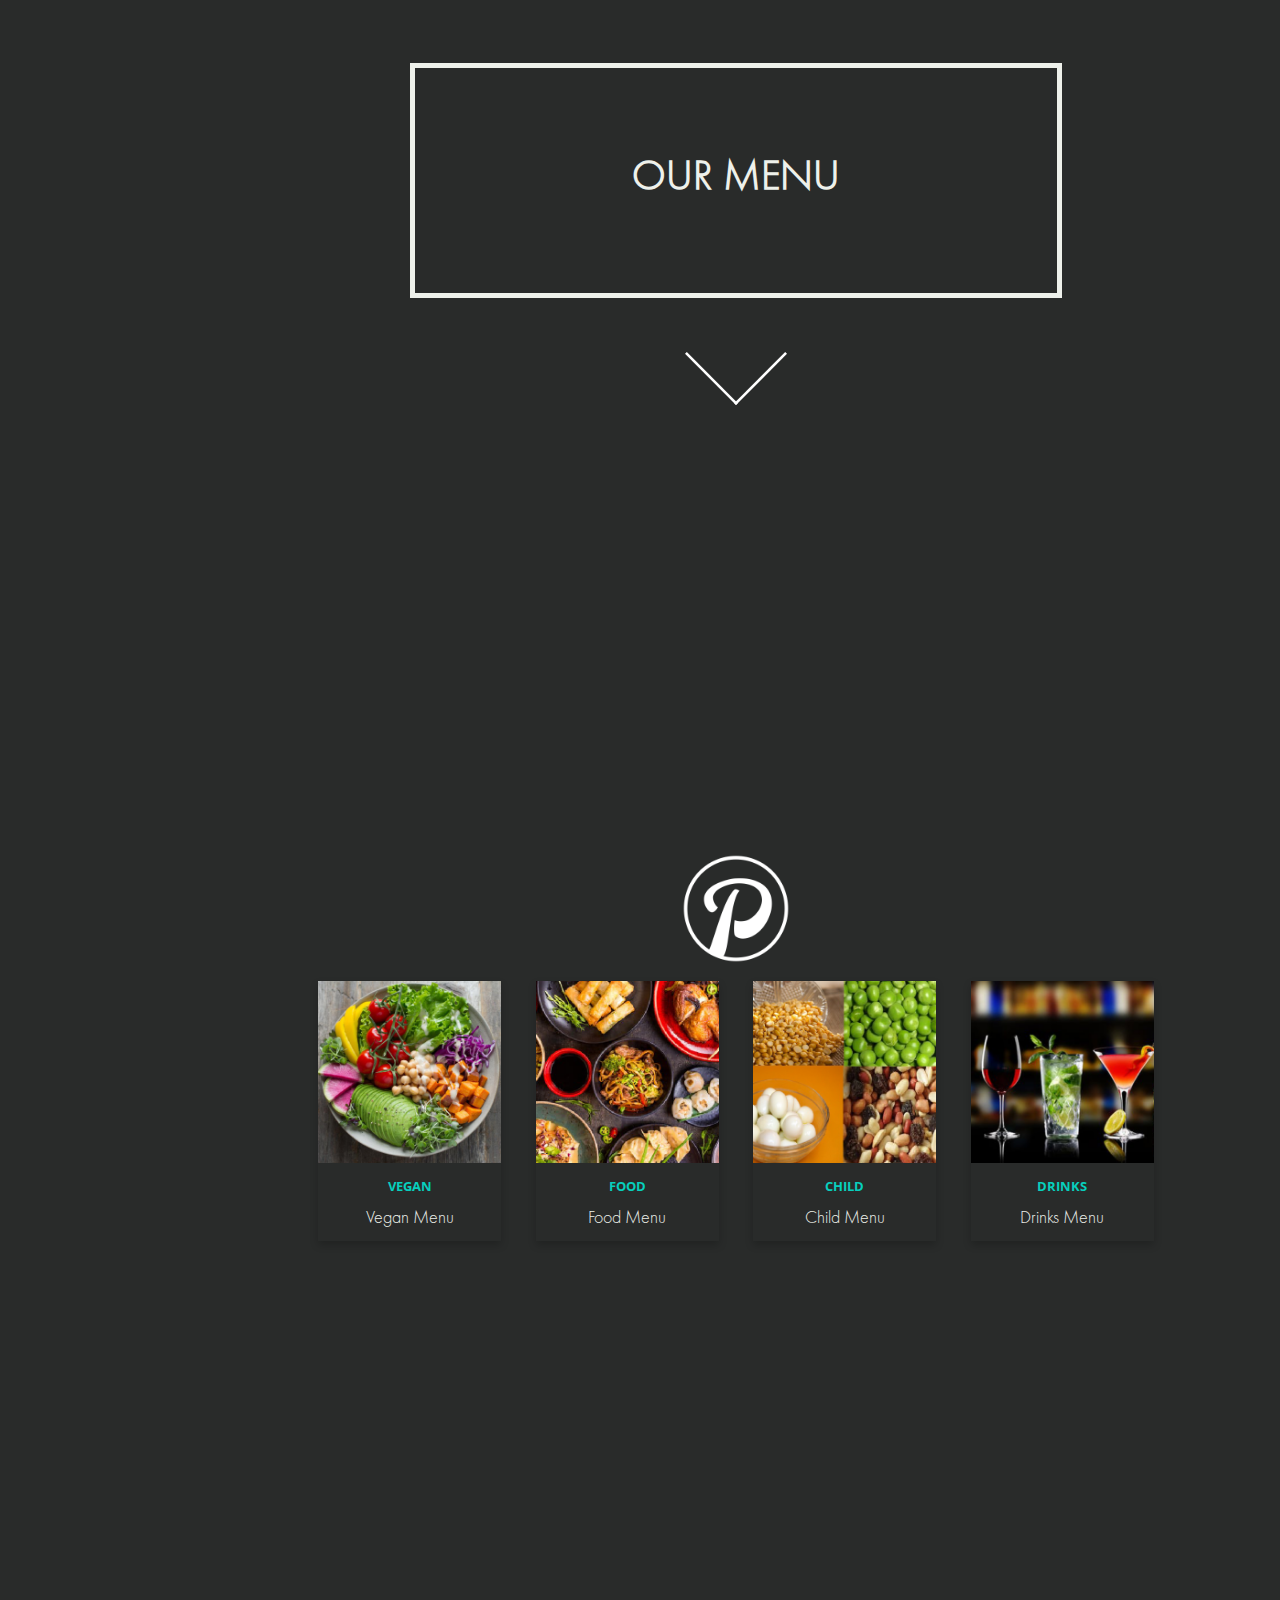
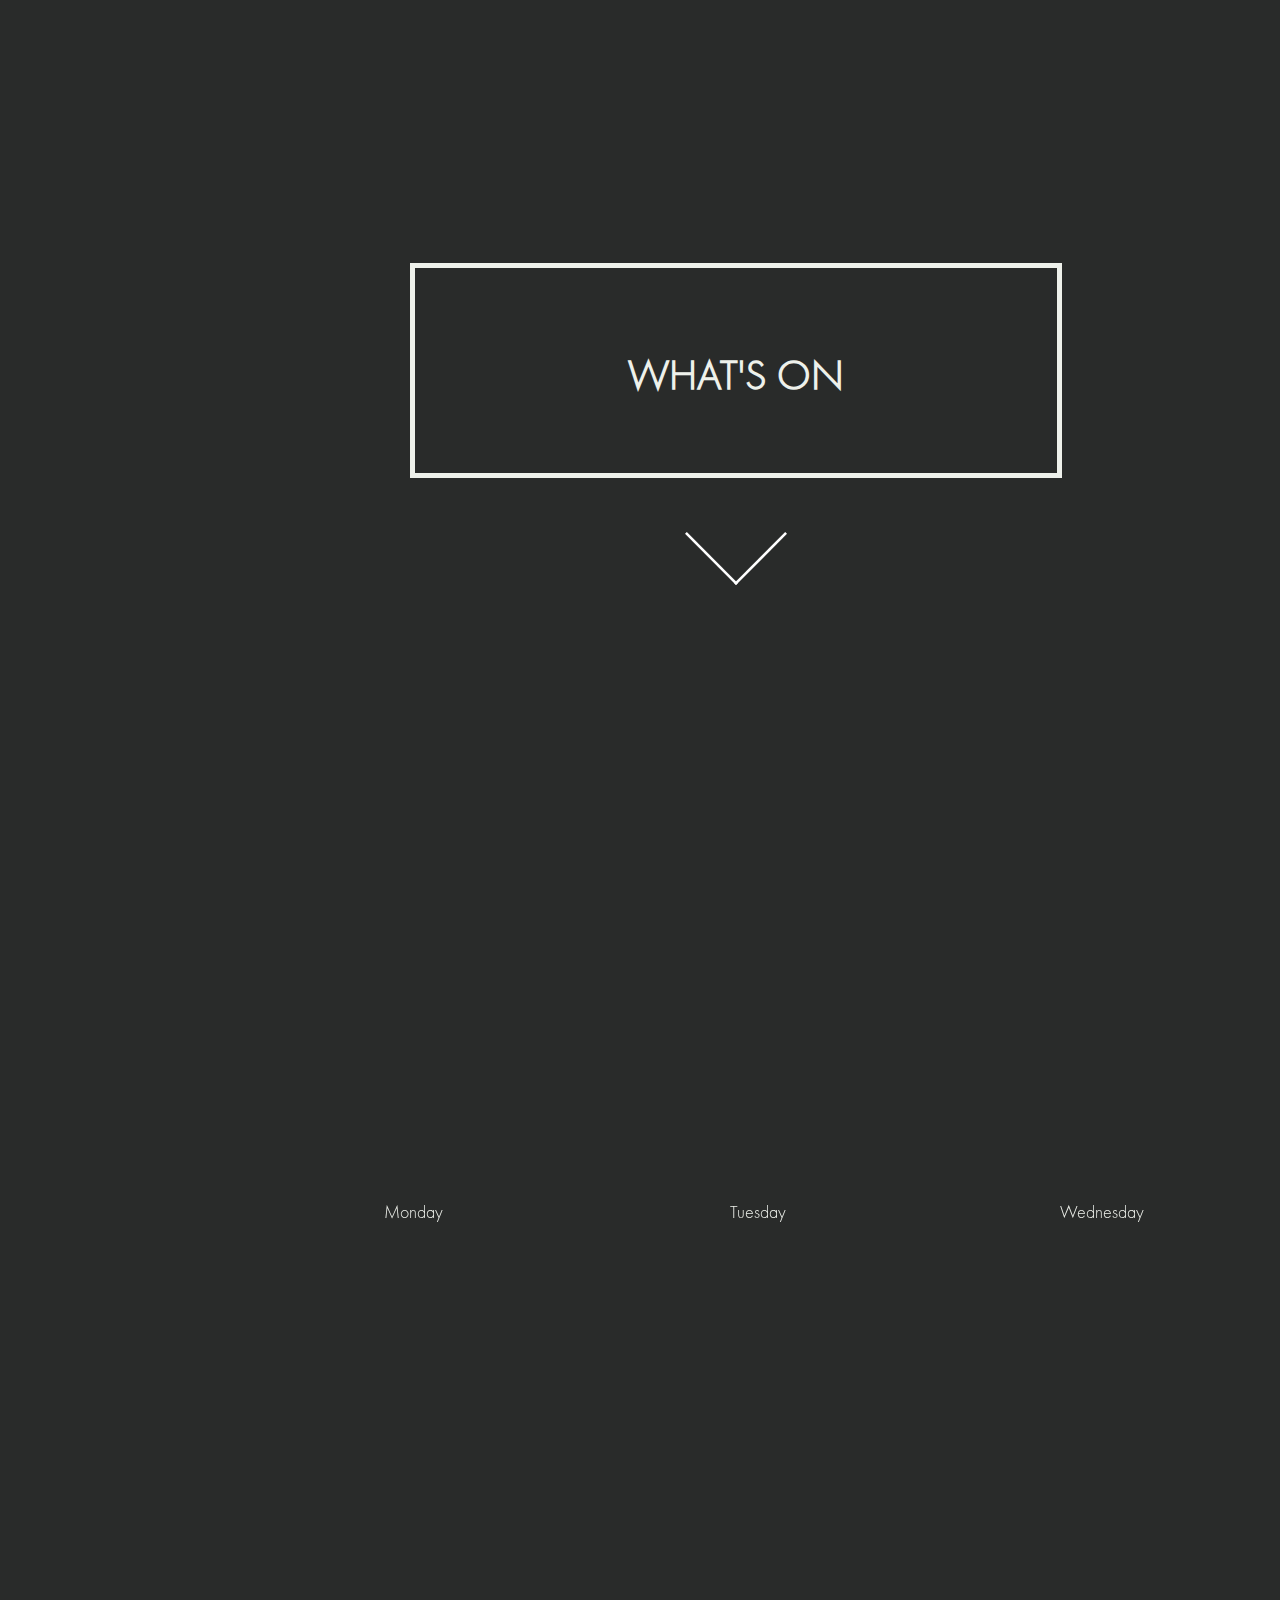
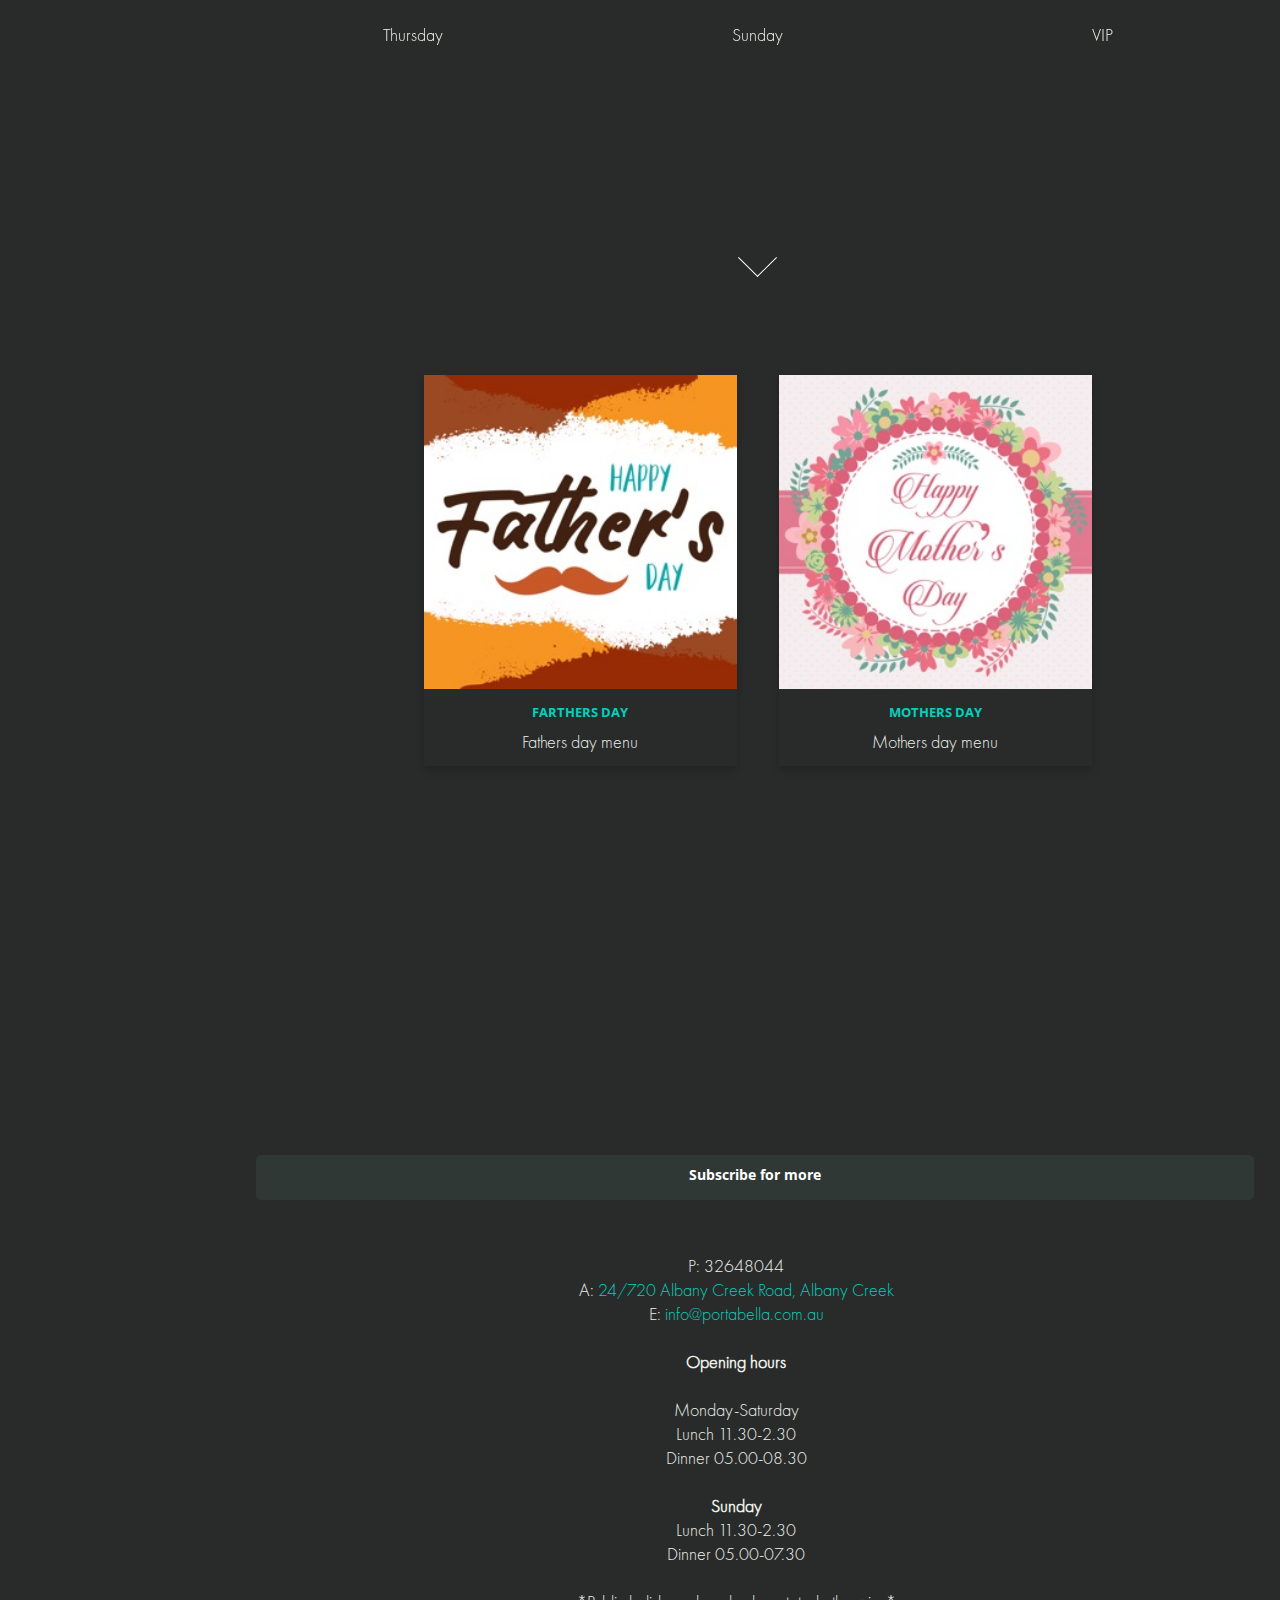
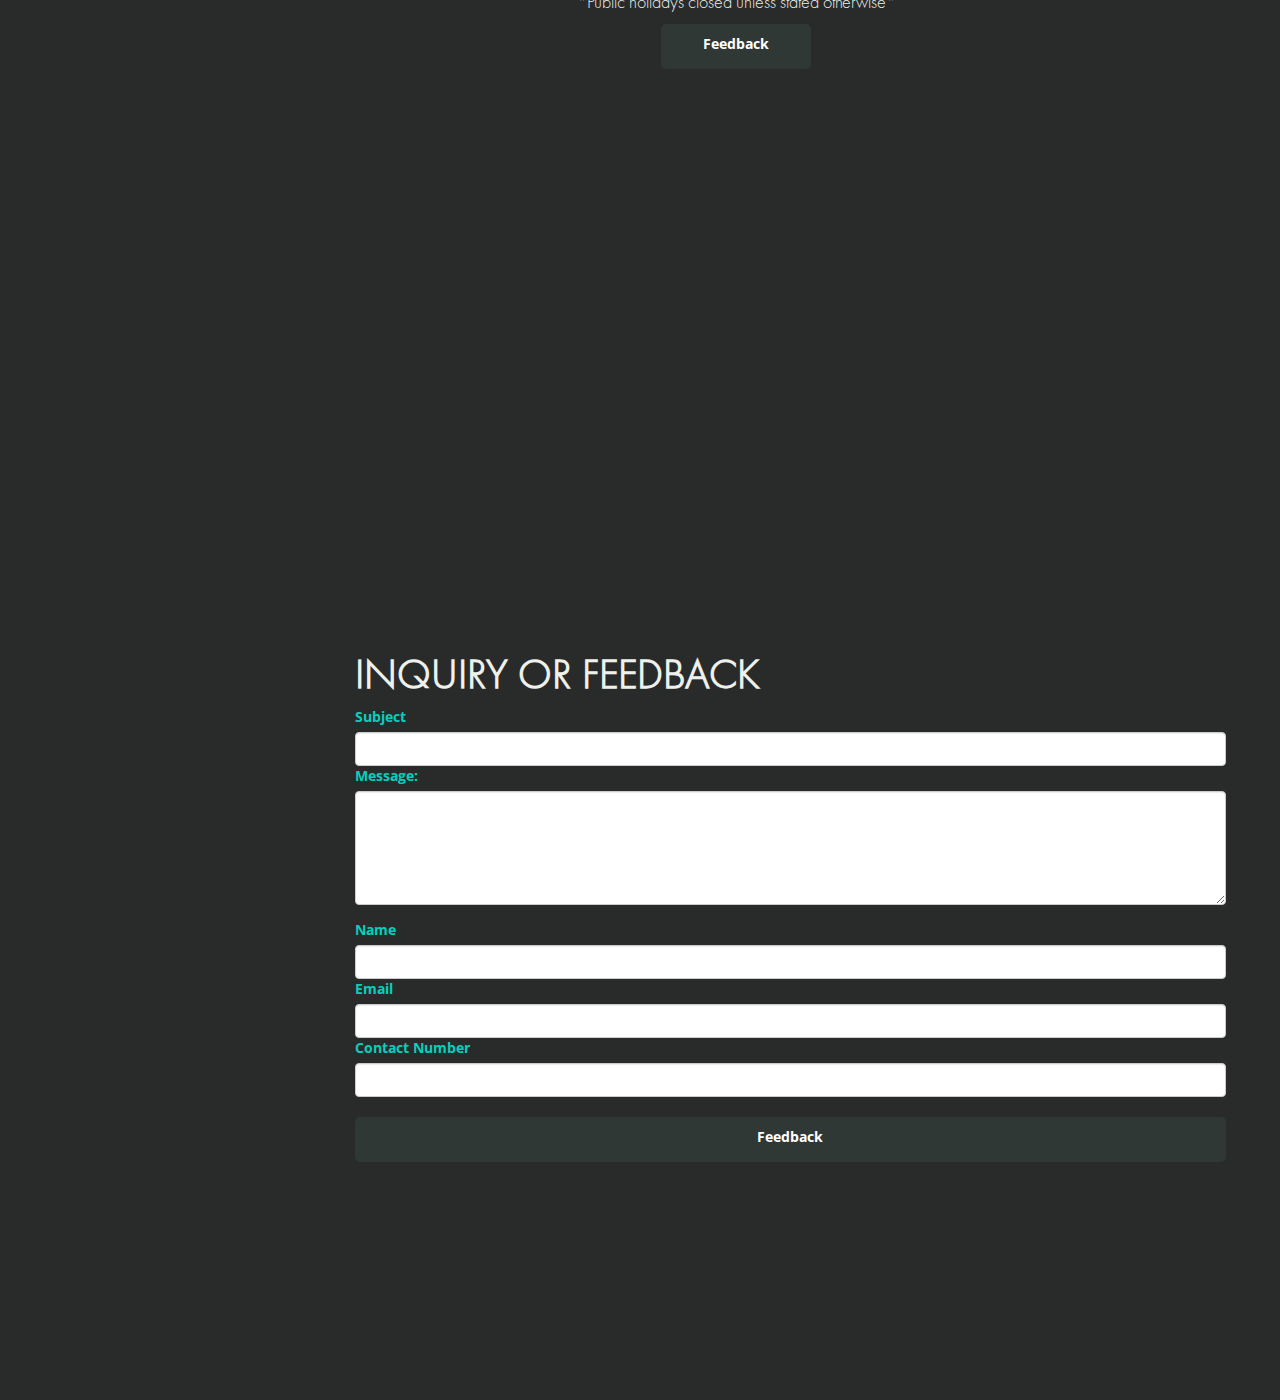
==== commit 38fa0187: "New Docs" ====
--- a/index.html
+++ b/index.html
@@ -108,10 +108,10 @@
         <ul class="social-icons">
             <li><a href="https://www.facebook.com/loveportabella/" target="_blank"><span class="fa-stack"><i class="fa fa-circle fa-stack-2x"></i><i
                             class="fa fa-facebook fa-stack-1x"></i></span></a></li>
-            <li><a href="#"><span class="fa-stack"><i class="fa fa-circle fa-stack-2x"></i><i
+            <!-- <li><a href="#"><span class="fa-stack"><i class="fa fa-circle fa-stack-2x"></i><i
                             class="fa fa-instagram fa-stack-1x"></i></span></a></li>
             <li><a href="#"><span class="fa-stack"><i class="fa fa-circle fa-stack-2x"></i><i
-                            class="fa fa-twitter fa-stack-1x"></i></span></a></li>
+                            class="fa fa-twitter fa-stack-1x"></i></span></a></li> -->
         </ul>
     </div>
 
@@ -482,7 +482,15 @@
                                 </ul>
                             </div>
                             <div class="flip-card-front">
-                            <p>Monday</p>
+                                <div class="flexer">
+                                    <p></p>
+                                </div>
+                                <div class="flexer">
+                                    <p>Monday</p>
+                                </div>
+                                <div class="flexer">
+                                    <p></p>
+                                </div>
                             </div>
                         </div>
                     </div>
@@ -498,7 +506,15 @@
                                 </ul>
                             </div>
                             <div class="flip-card-front">
-                            <p>Tuesday</p>
+                                <div class="flexer">
+                                    <p></p>
+                                </div>
+                                <div class="flexer">
+                                    <p>Tuesday</p>
+                                </div>
+                                <div class="flexer">
+                                    <p></p>
+                                </div>
                             </div>
                         </div>
                     </div>
@@ -514,7 +530,15 @@
                                 </ul>
                             </div>
                             <div class="flip-card-front">
-                            <p>Wednesday</p>
+                                <div class="flexer">
+                                    <p></p>
+                                </div>
+                                <div class="flexer">
+                                    <p>Wednesday</p>
+                                </div>
+                                <div class="flexer">
+                                    <p></p>
+                                </div>
                             </div>
                         </div>
                     </div>
@@ -533,7 +557,15 @@
                                     </ul>
                                 </div>
                                 <div class="flip-card-front">
-                                <p>Thursday</p>
+                                    <div class="flexer">
+                                        <p></p>
+                                    </div>
+                                    <div class="flexer">
+                                        <p>Thursday</p>
+                                    </div>
+                                    <div class="flexer">
+                                        <p></p>
+                                    </div>
                                 </div>
                             </div>
                         </div>
@@ -550,7 +582,15 @@
                                     </ul>
                                 </div>
                                 <div class="flip-card-front">
-                                <p>Sunday</p>
+                                    <div class="flexer">
+                                        <p></p>
+                                    </div>
+                                    <div class="flexer">
+                                        <p>Sunday</p>
+                                    </div>
+                                    <div class="flexer">
+                                        <p></p>
+                                    </div>
                                 </div>
                             </div>
                         </div>
@@ -562,11 +602,58 @@
                                     <p>Each and every day, we have our $17 lunch menu on offer. Portabella is the perfect place for a quick gourment lunch or a long catch up with friends!</p>
                                 </div>
                                 <div class="flip-card-front">
-                                    <p>VIP</p>
-                                </div>
-                            </div>
-                        </div>
-                    </div>
+                                    <div class="flexer">
+                                        <p></p>
+                                    </div>
+                                    <div class="flexer">
+                                        <p>VIP</p>
+                                    </div>
+                                    <div class="flexer">
+                                        <p></p>
+                                    </div>
+                                </div>
+                            </div>
+                        </div>
+                    </div>
+                <a href="#subscribe">
+                <div class="button-more">
+                    <img src="img/arrow.svg" class="more-img"/>
+                </div>
+                </a>
+            </div>
+        </section>
+        <section class="content-section" id="subscribe">
+            <div id="page" class="scol">
+                <div id="page" class="page">
+                    <div class="card-container justify">
+                        <div class="card offer">
+                            <a href="docs/fathers.pdf" target="_blank">
+                                <img src="img/fathers.png" alt="Fathers" style="width:100%">
+                                <div class="container">
+                                    <h4><b>Farthers Day</b></h4>
+                                    <p>Fathers day menu</p>
+                                </div>
+                            </a>
+                        </div>
+
+                        <div class="card offer">
+                            <a href="docs/mothers.pdf" target="_blank">
+                                <img src="img/mothers.png" alt="Mothers" style="width:100%">
+                                <div class="container">
+                                    <h4><b>Mothers Day</b></h4>
+                                    <p>Mothers day menu</p>
+                                </div>
+                            </a>
+                        </div>
+                    </div>
+                    <div class="bottom">
+                    <a href="http://portabella.us7.list-manage2.com/subscribe?u=ae5c06c60df5938002fc03222&amp;id=606d38fd3b" target="_blank">
+                    <div class="full-button">
+                        Subscribe for more
+                    </div>
+                    </a>
+                    </div>
+                </div>
             </div>
         </section>
         <section class="content-section" id="contact">
@@ -619,7 +706,7 @@
 
                         <div>
                             <label>Contact Number</label>
-                            <input type="number" class="form-control" id="contact" />
+                            <input type="number" class="form-control" id="contact_no" />
                         </div>
                         <br>
                         <div class="submit">
--- a/css/templatemo-style.css
+++ b/css/templatemo-style.css
@@ -8,6 +8,7 @@
 
 html {
     scroll-behavior: smooth;
+    overflow-x: hidden;
 }
 
 body {
@@ -1448,7 +1449,7 @@
 .flip-card {
     background-color: transparent;
     width: 33%;
-    height: 50vh;
+    height: 47vh;
     perspective: 1000px;
     padding: 2%;
 }
@@ -1477,10 +1478,8 @@
     background-color:#292B2A;
     color: black;
     text-align: center;
-  }
-
-  .flip-card-front p {
-      padding-top: 45%;
+    display: flex;
+    align-items: center;
   }
   
   .flip-card-back {
@@ -1572,4 +1571,78 @@
 
 .white {
     color: white;
+}
+
+@keyframes arrow-anim {
+    0% { margin-top: 0% }
+    50% { margin-top: 5%}
+    100% { margin-top: 0% }
+}
+
+.goto :hover {
+    animation: arrow-anim 1s linear 0s infinite alternate;
+}
+
+.full-button {
+    display: block;
+    width: 100%;
+    height: 45px;
+    background: #2f3835;
+    padding: 10px;
+    text-align: center;
+    border-radius: 5px;
+    color: white;
+    font-weight: bold;
+}
+
+.full-button:hover{
+    cursor: pointer; 
+    background-color: #07cfbd;  
+}
+
+.flexer {
+    flex: 1 ;
+}
+
+.flexer p {
+    margin: 0;
+}
+
+.button-more {
+    display: block;
+    width: 100%;
+    height: 45px;
+    padding: 10px;
+    text-align: center;
+    border-radius: 5px;
+    color: white;
+    font-weight: 900;
+    margin-left: 2%;
+    cursor: pointer;
+}
+
+.button-more:hover {
+    background: #2f38357e;
+}
+
+.more-img {
+    height: 80%;
+}
+
+.offer {
+    width: 30% !important;
+}
+
+.justify {
+    justify-content: center !important;
+    width: 100%;
+    padding-left: 4%;
+    padding-top: 5%;
+}
+
+.bottom {
+    position: fixed;
+    bottom: 0;
+    width: 78%;
+    margin-left: 5%;
 }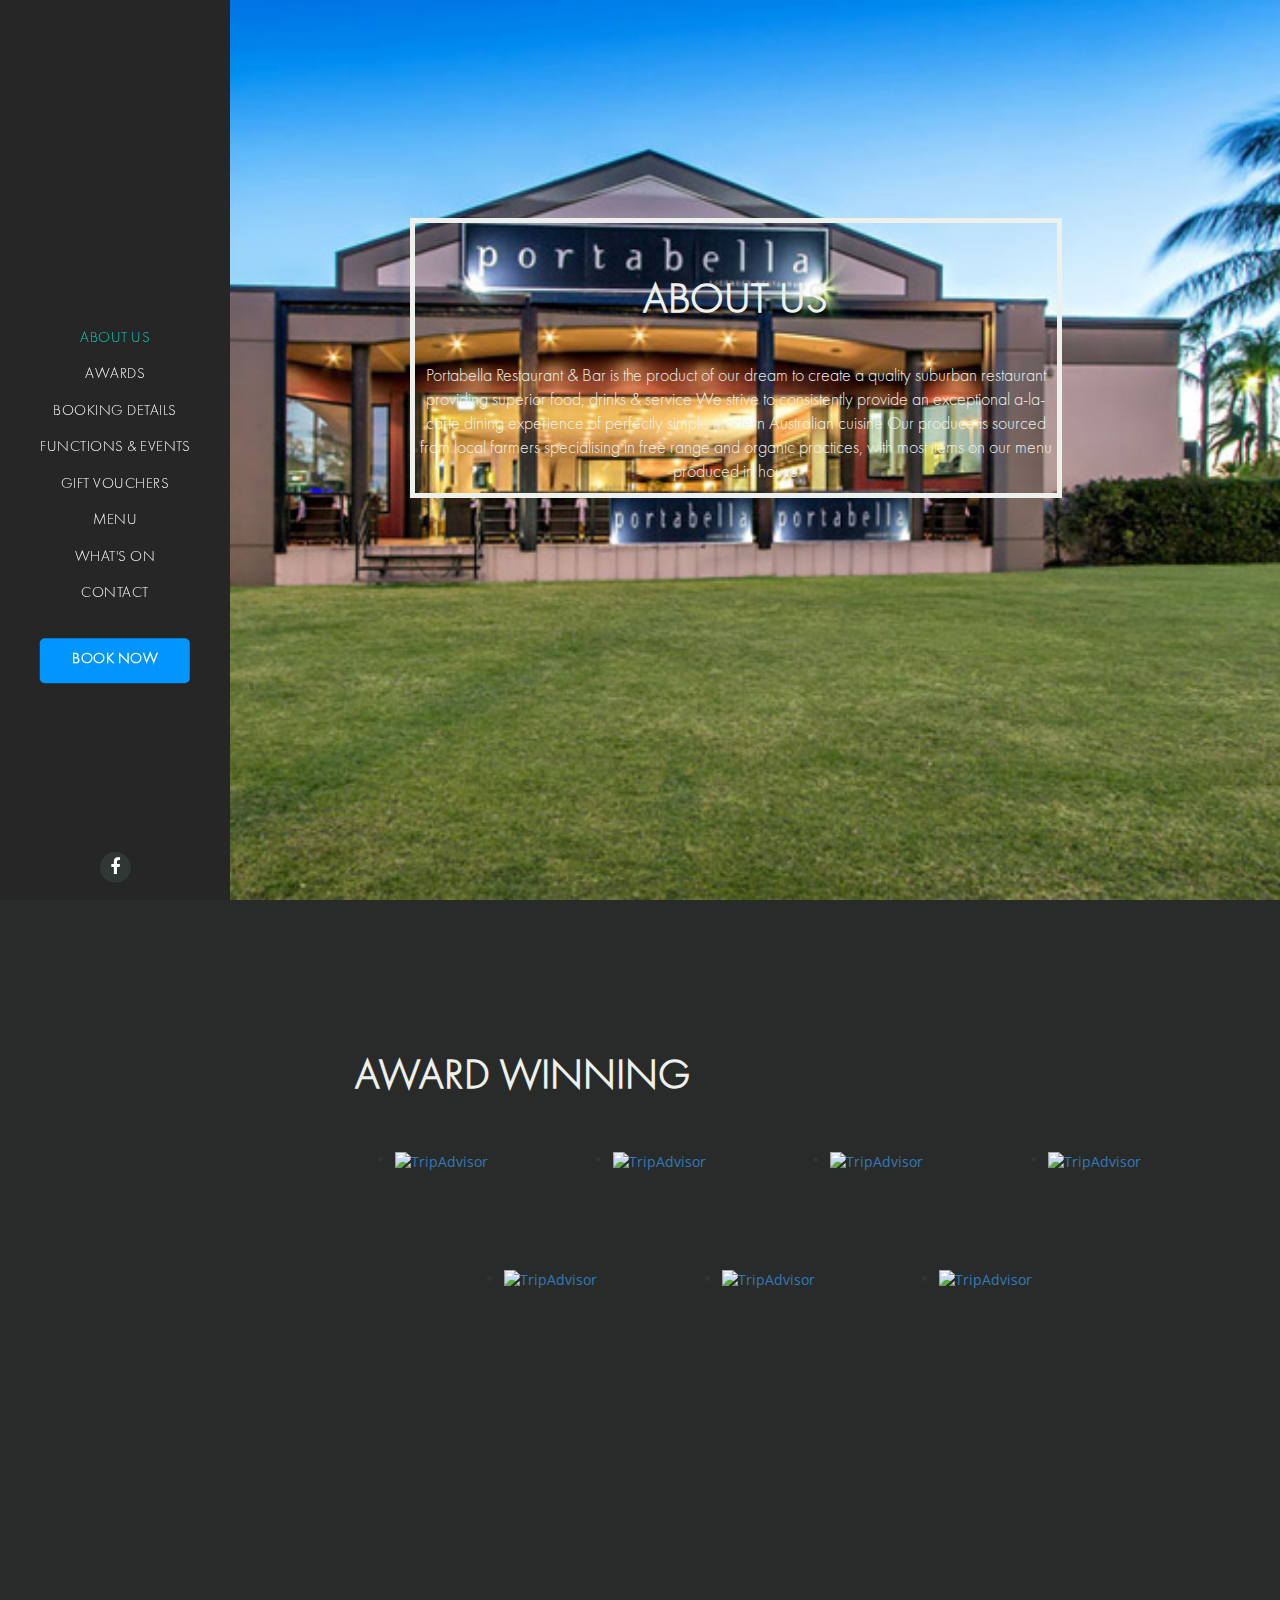
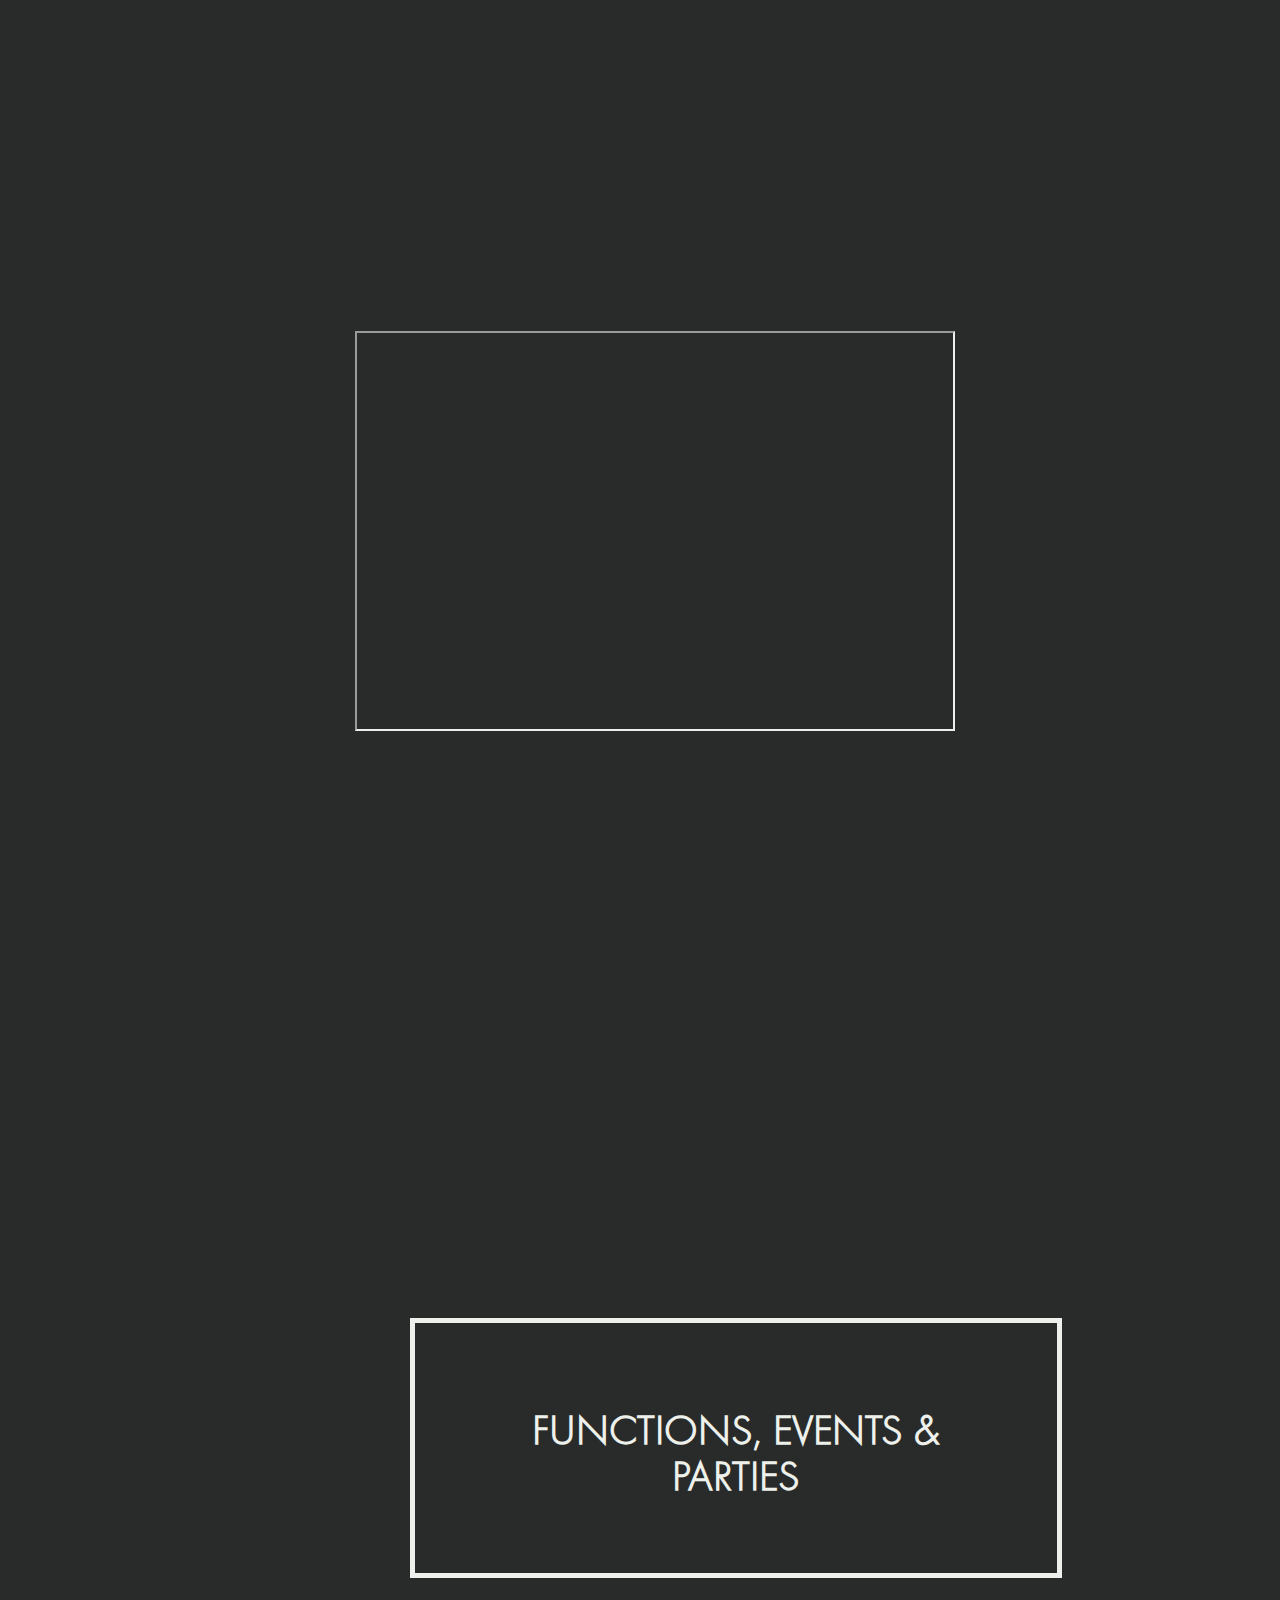
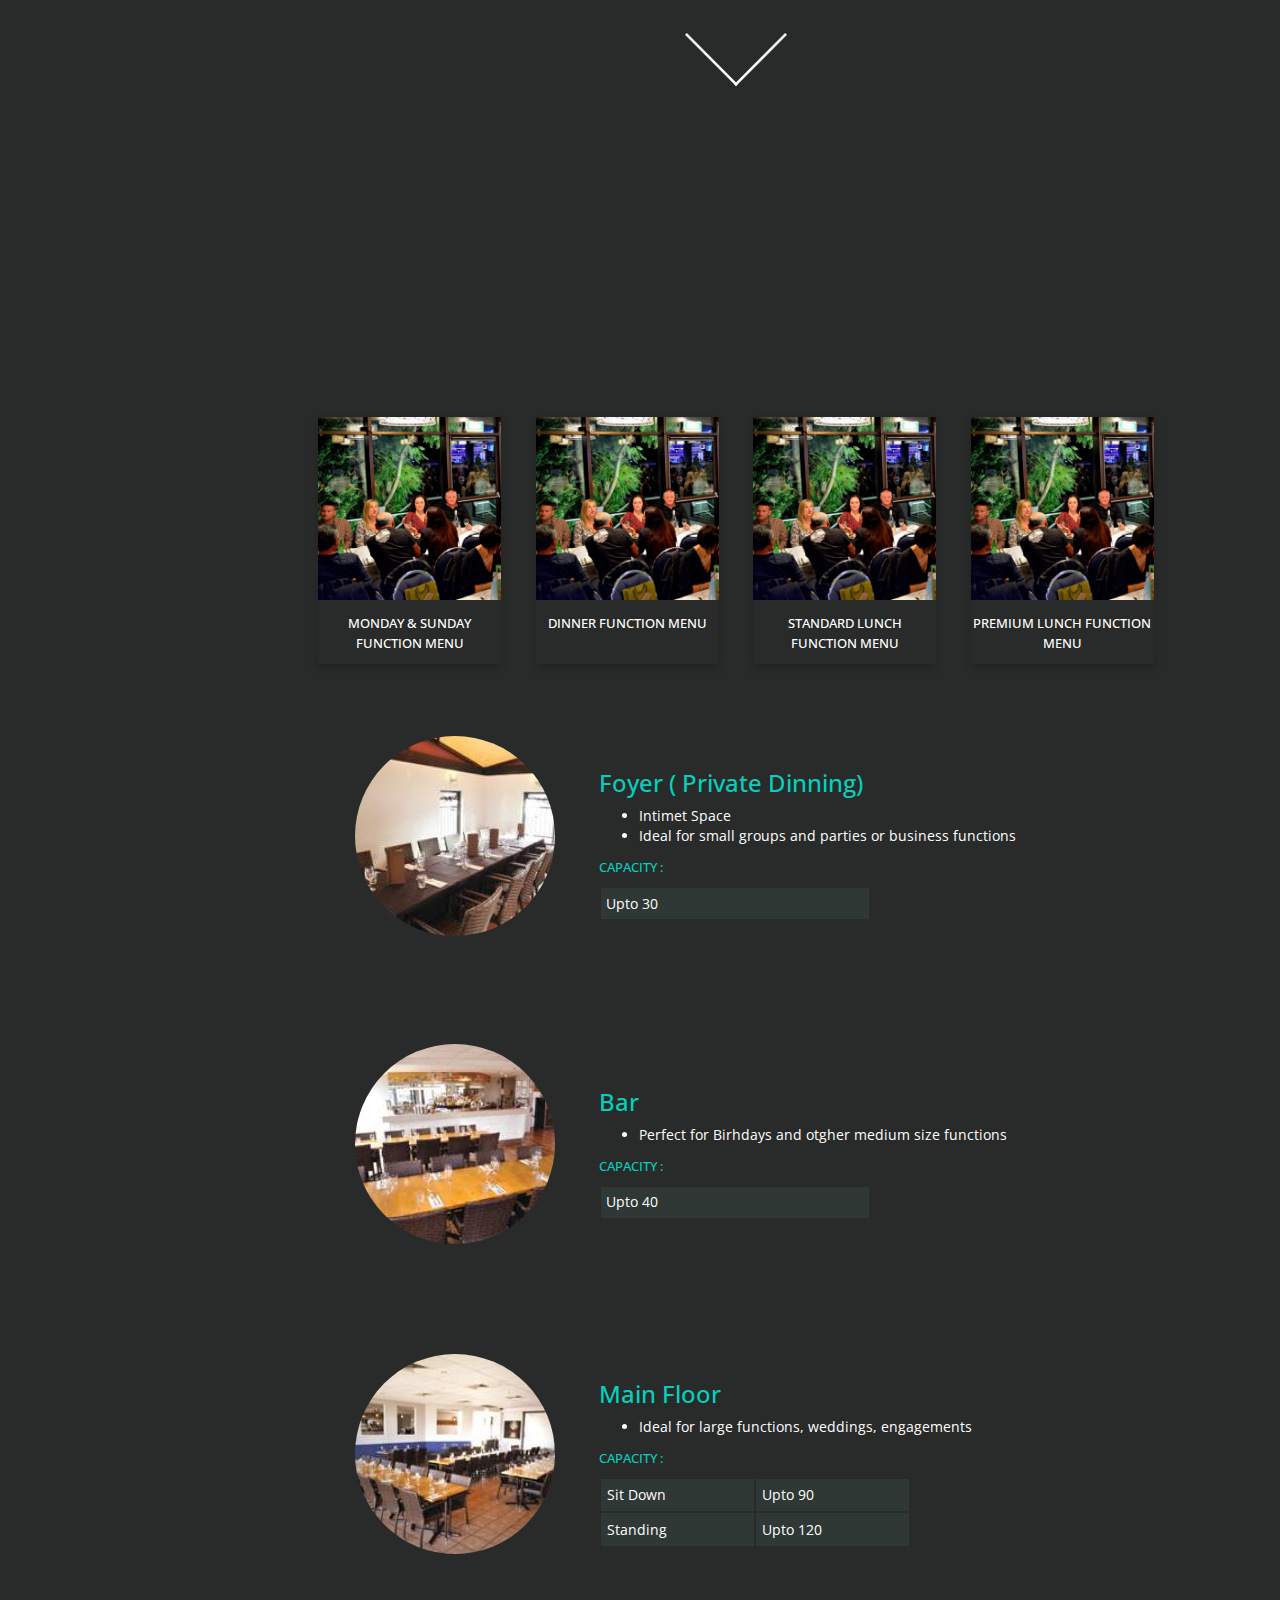
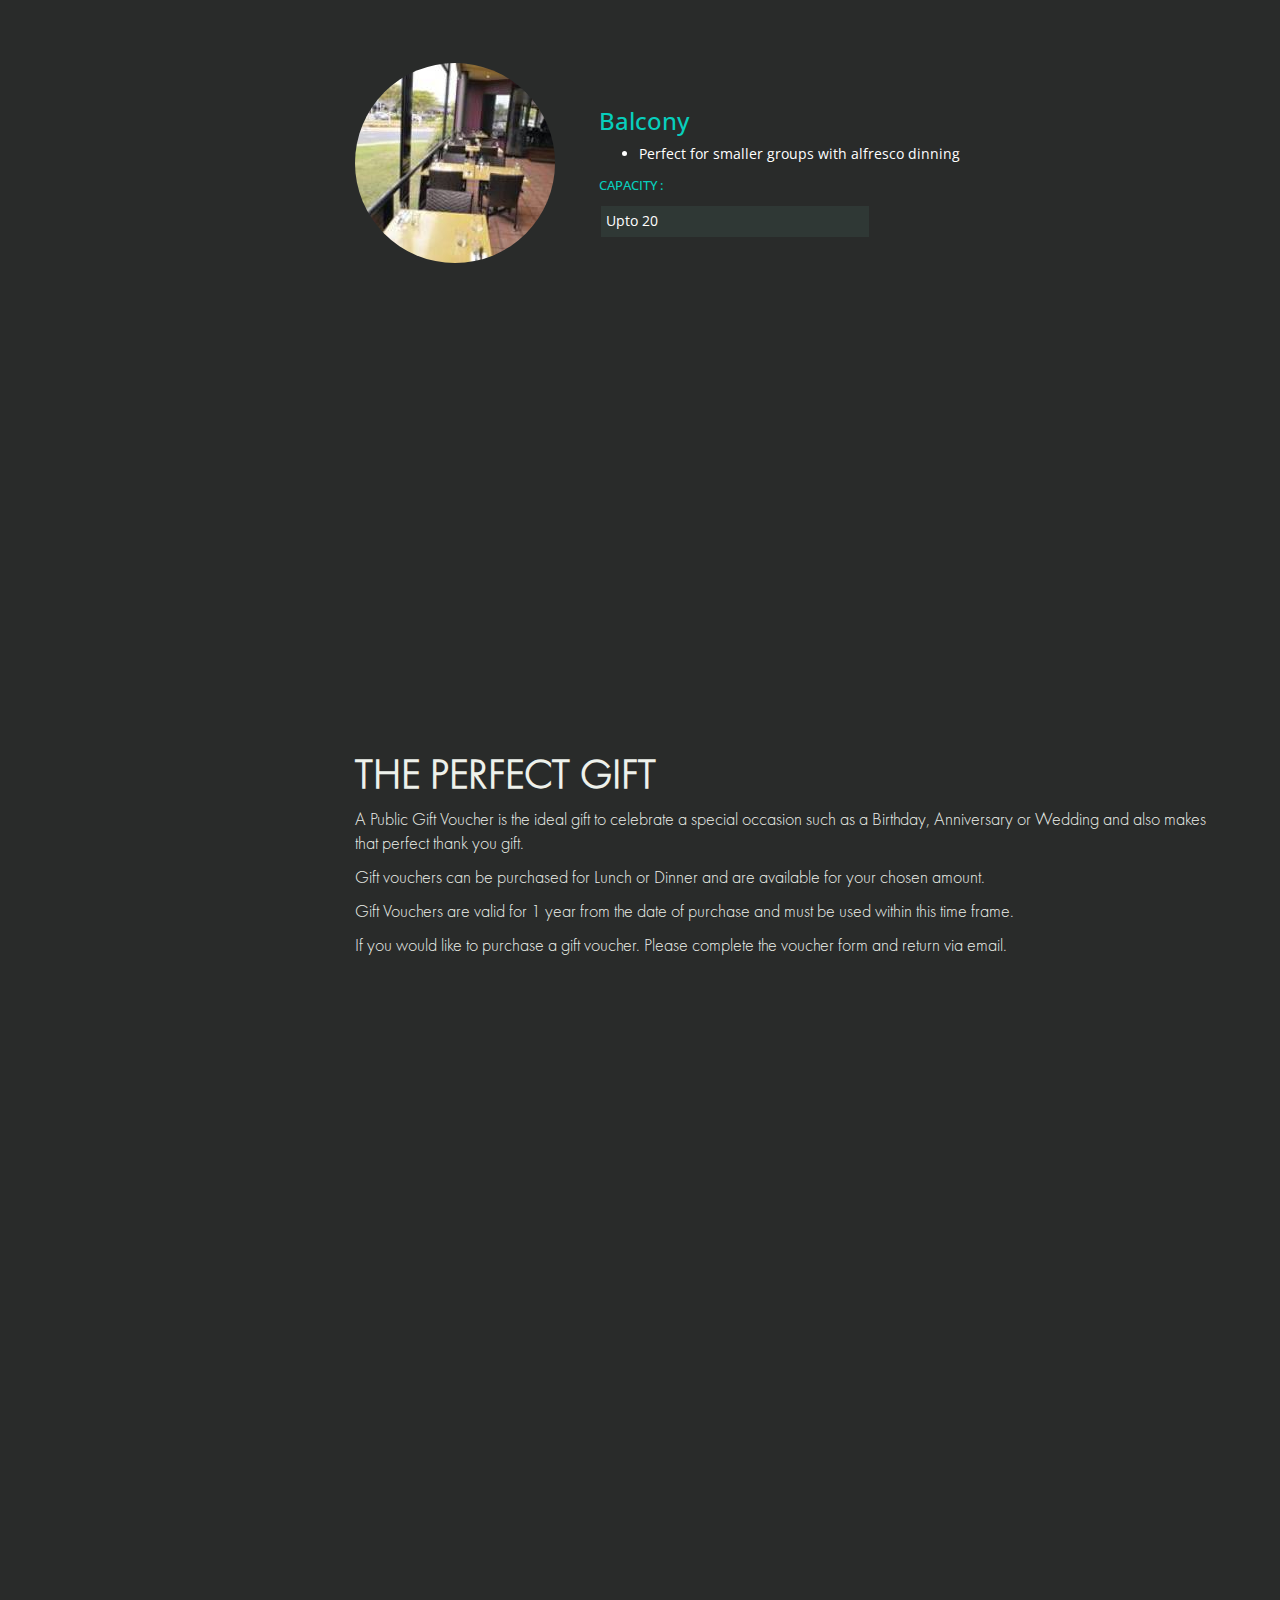
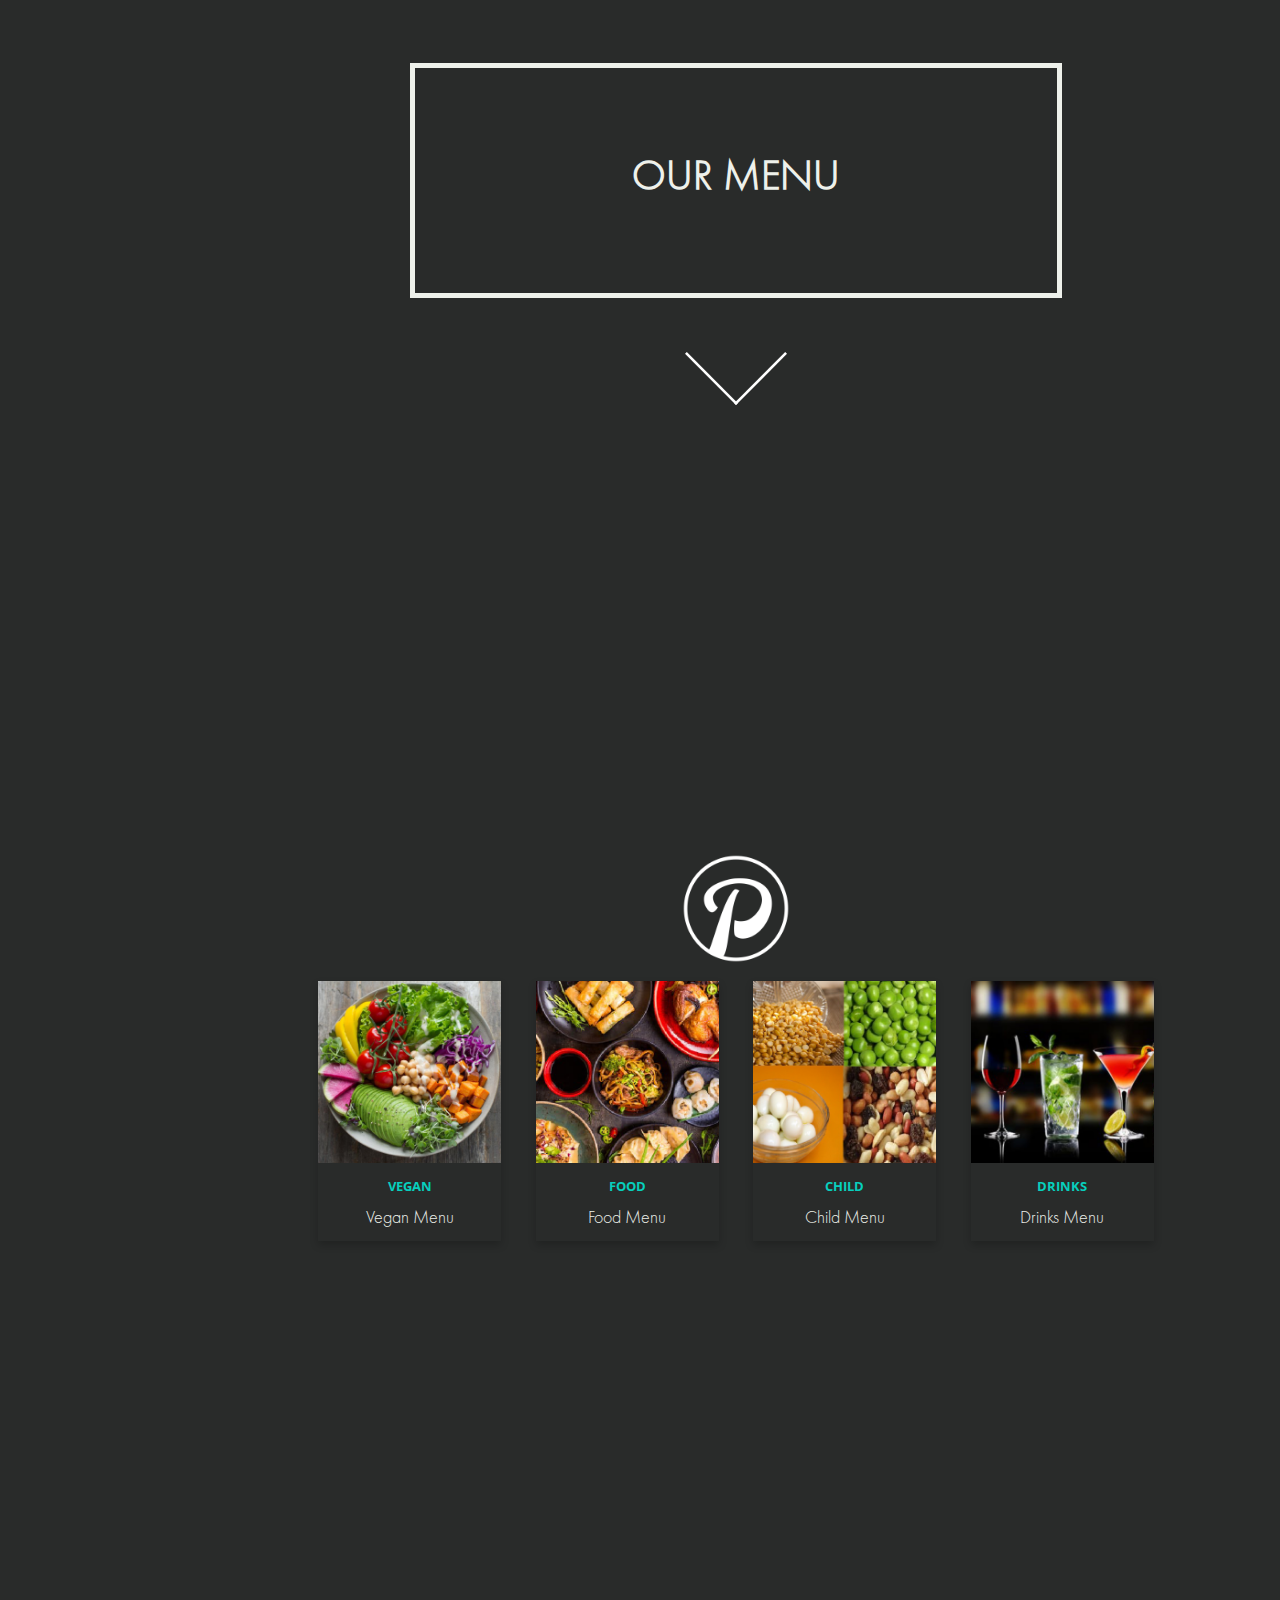
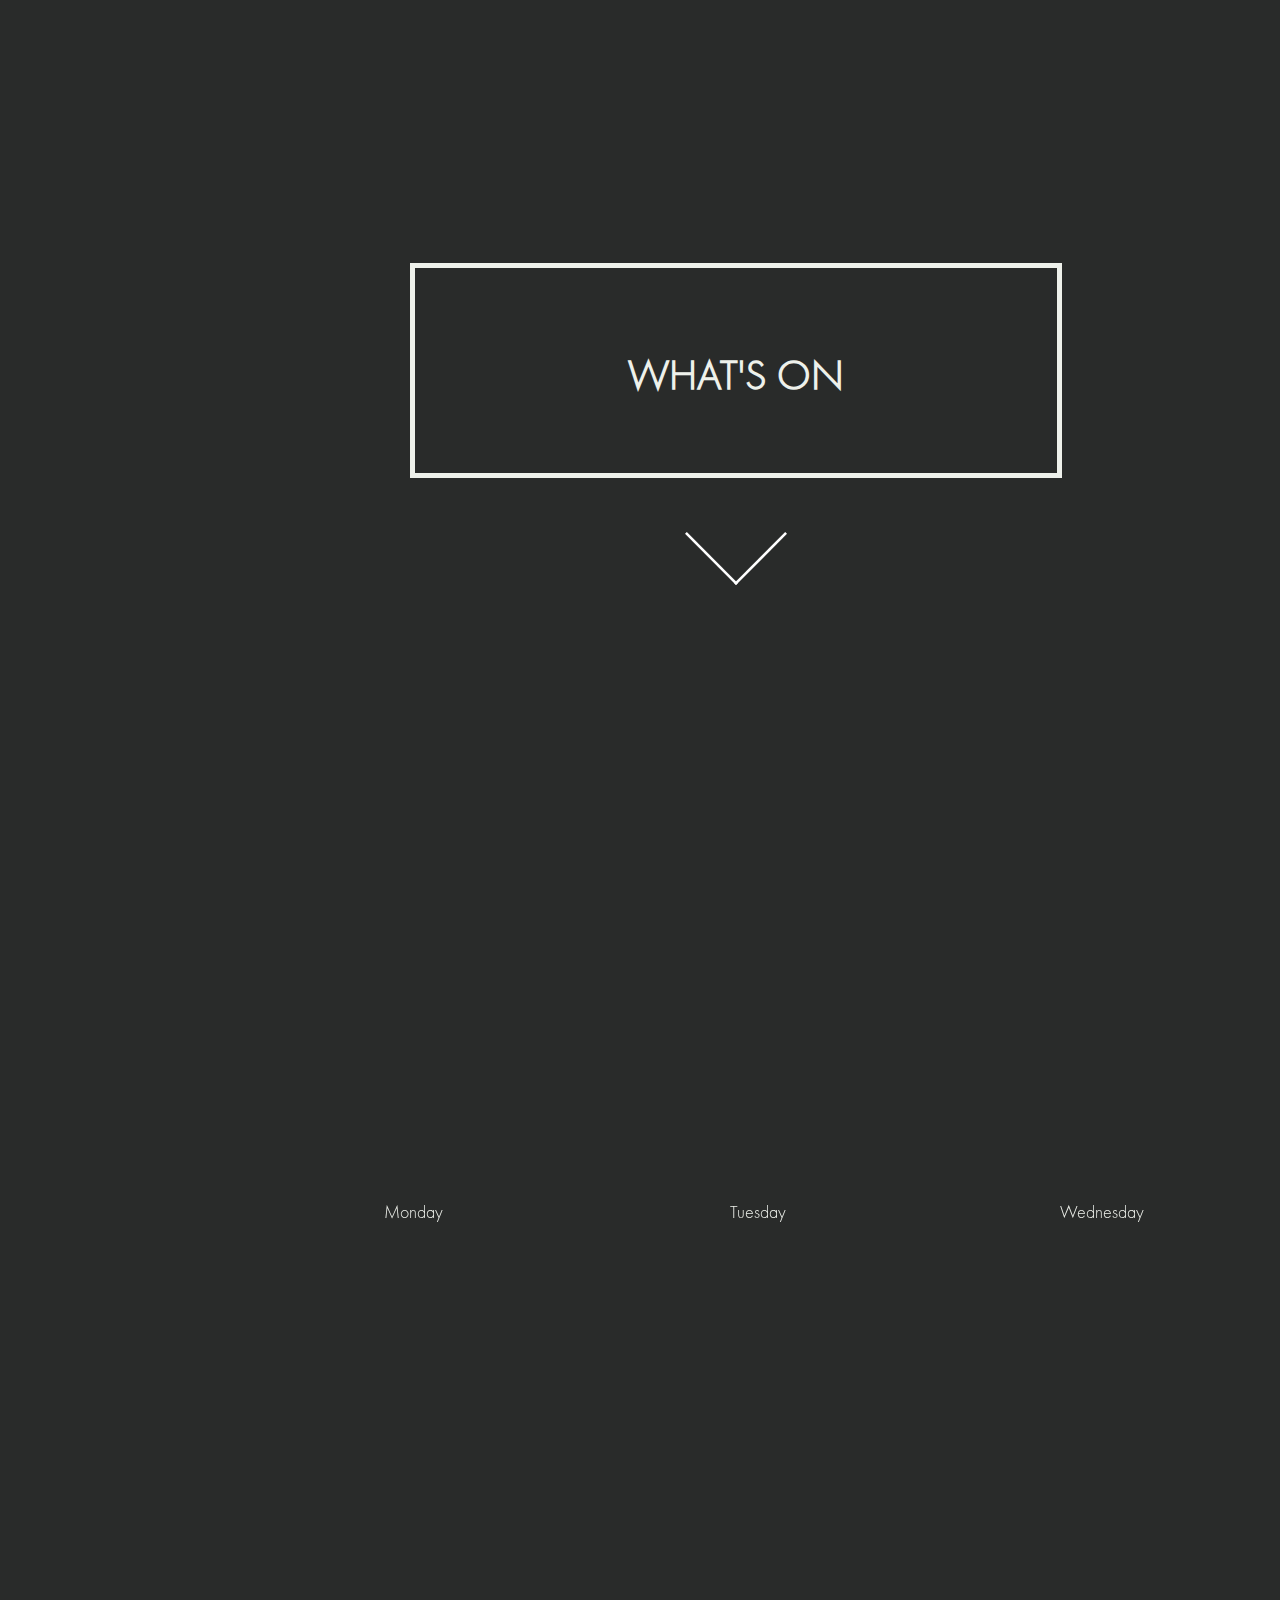
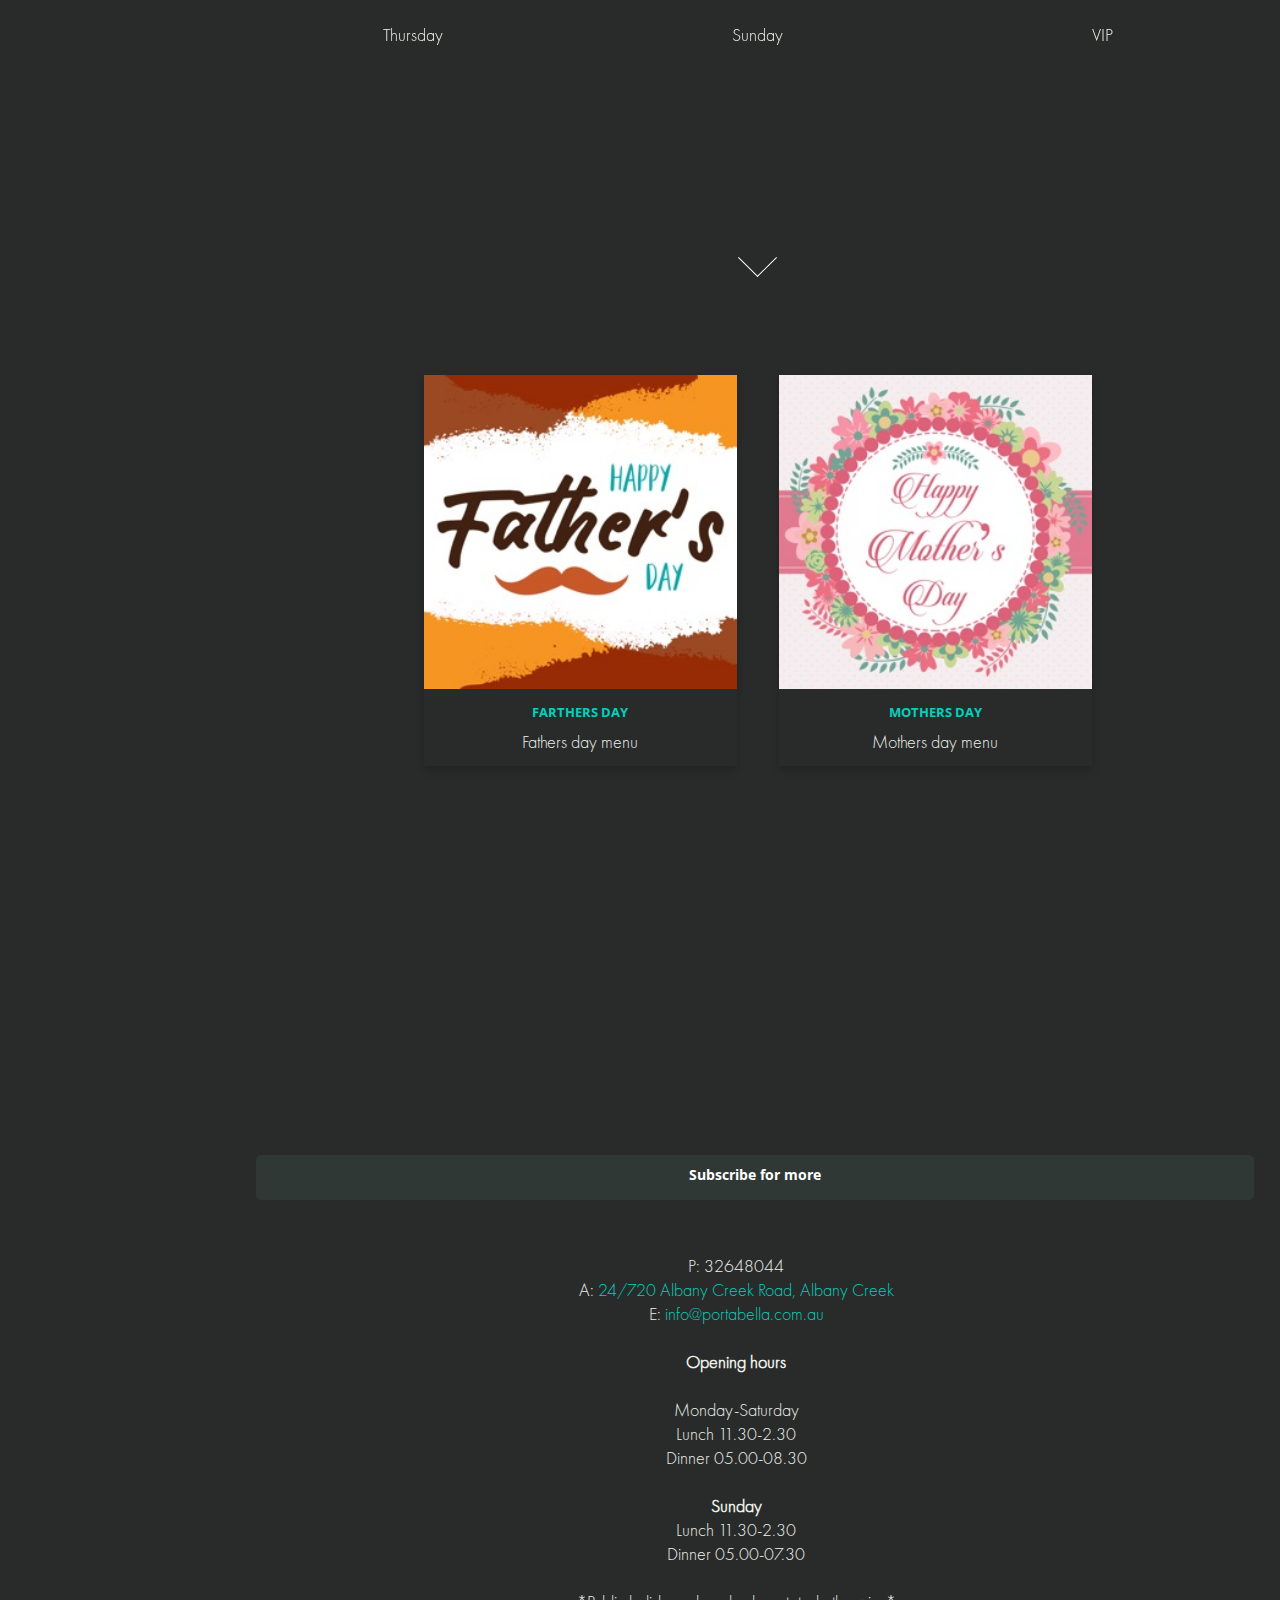
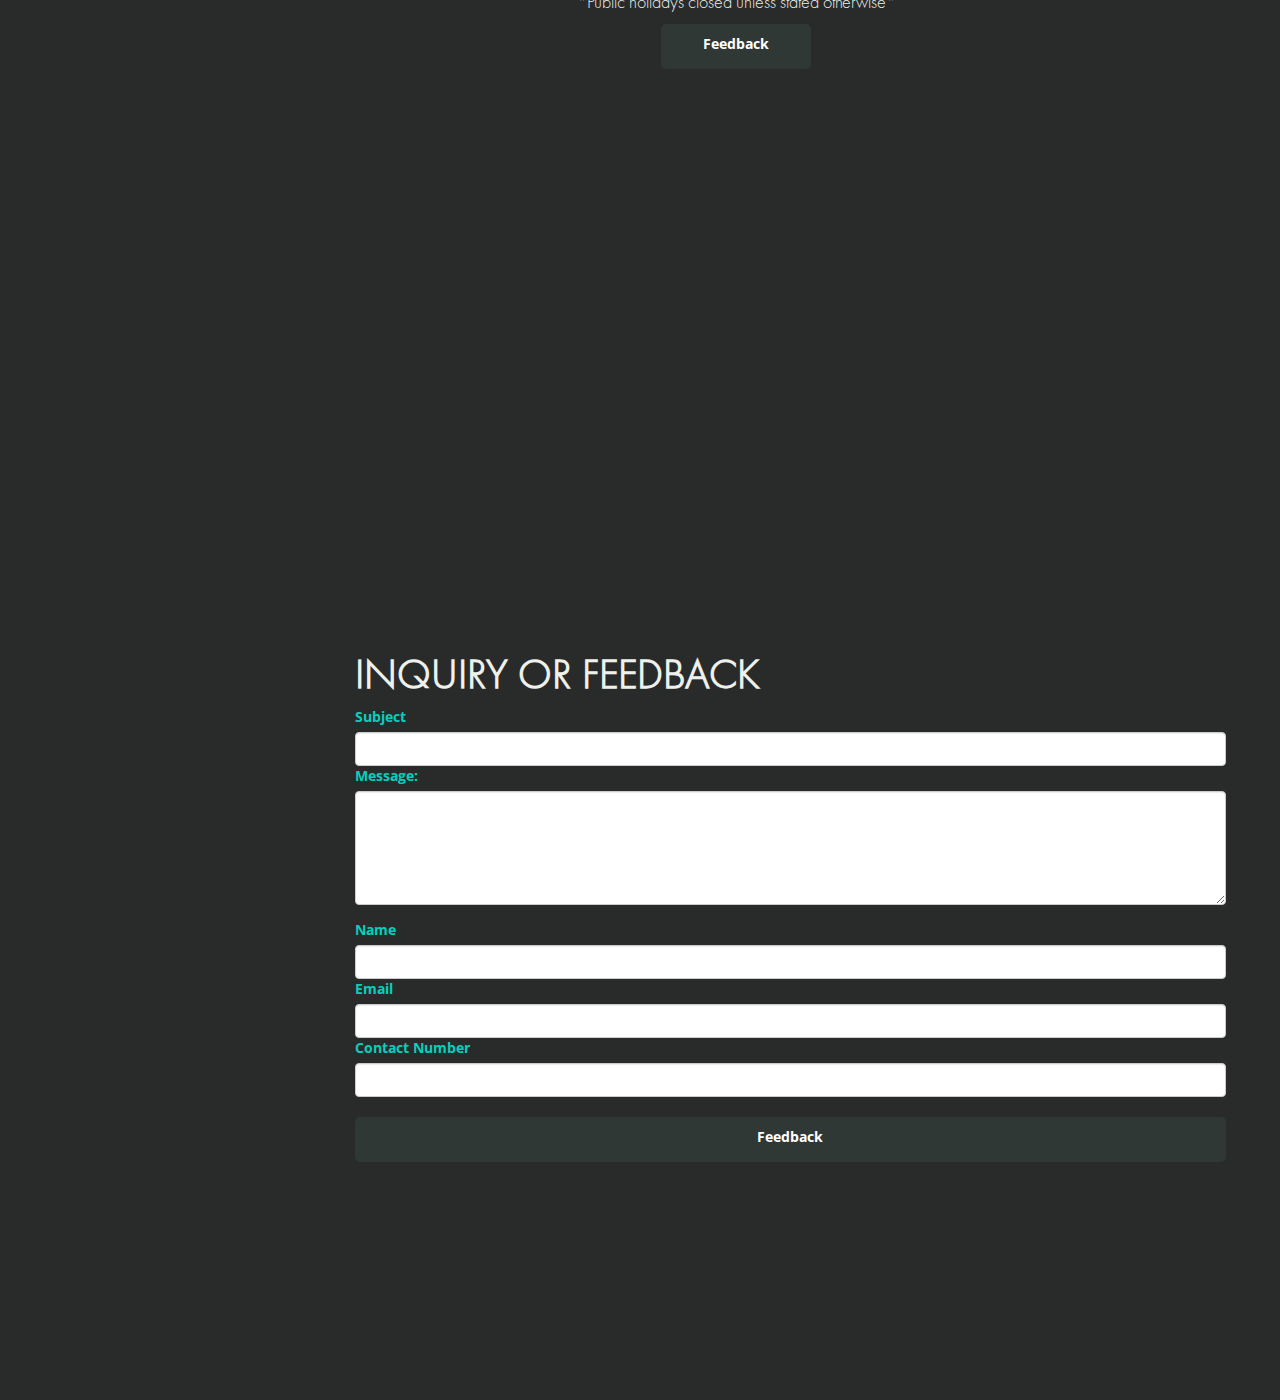
==== commit f9e77e3d: "Image shifter part 1" ====
--- a/index.html
+++ b/index.html
@@ -295,7 +295,7 @@
                 </div>
                 </div>
                 <div class="func-center">
-                    <img class="img-rounded" src="img/rest.jpg" />
+                    <img class="img-rounded" src="img/foyer.jpg" />
                     <div class="func-details">
                         <h3>Foyer ( Private Dinning)</h3>
                         <ul>
@@ -312,7 +312,7 @@
                     </div>
                 </div>
                 <div class="func-center">
-                    <img class="img-rounded" src="img/rest.jpg" />
+                    <img class="img-rounded" src="img/bar.jpg" />
                     <div class="func-details">
                         <h3>Bar</h3>
                         <ul>
@@ -330,7 +330,7 @@
 
             <div id="page" class="content-section">
                 <div class="func-center">
-                    <img class="img-rounded" src="img/rest.jpg" />
+                    <img class="img-rounded" src="img/main_floor.jpg" />
                     <div class="func-details">
                         <h3>Main Floor</h3>
                         <ul>
@@ -350,7 +350,7 @@
                     </div>
                 </div>
                 <div class="func-center">
-                    <img class="img-rounded" src="img/rest.jpg" />
+                    <img class="img-rounded" src="img/balcony.jpg" />
                     <div class="func-details">
                         <h3>Balcony</h3>
                         <ul>
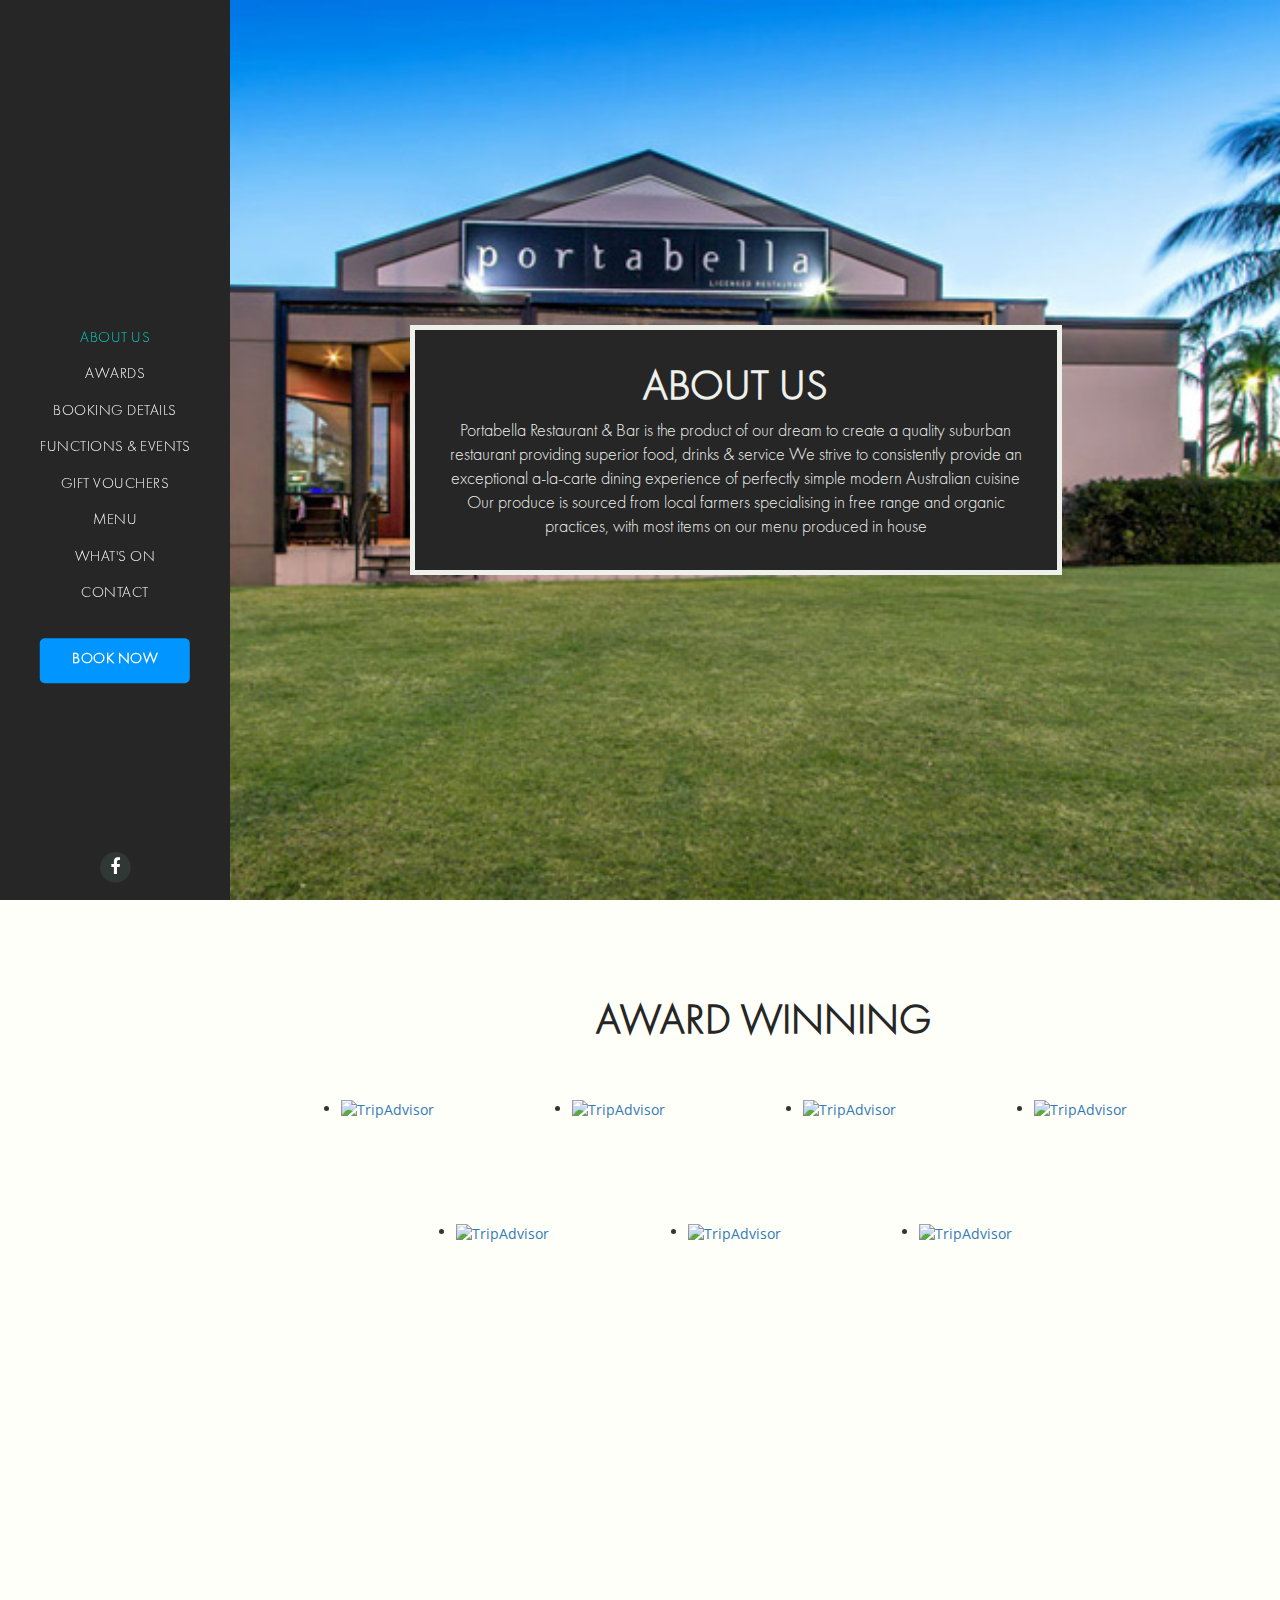
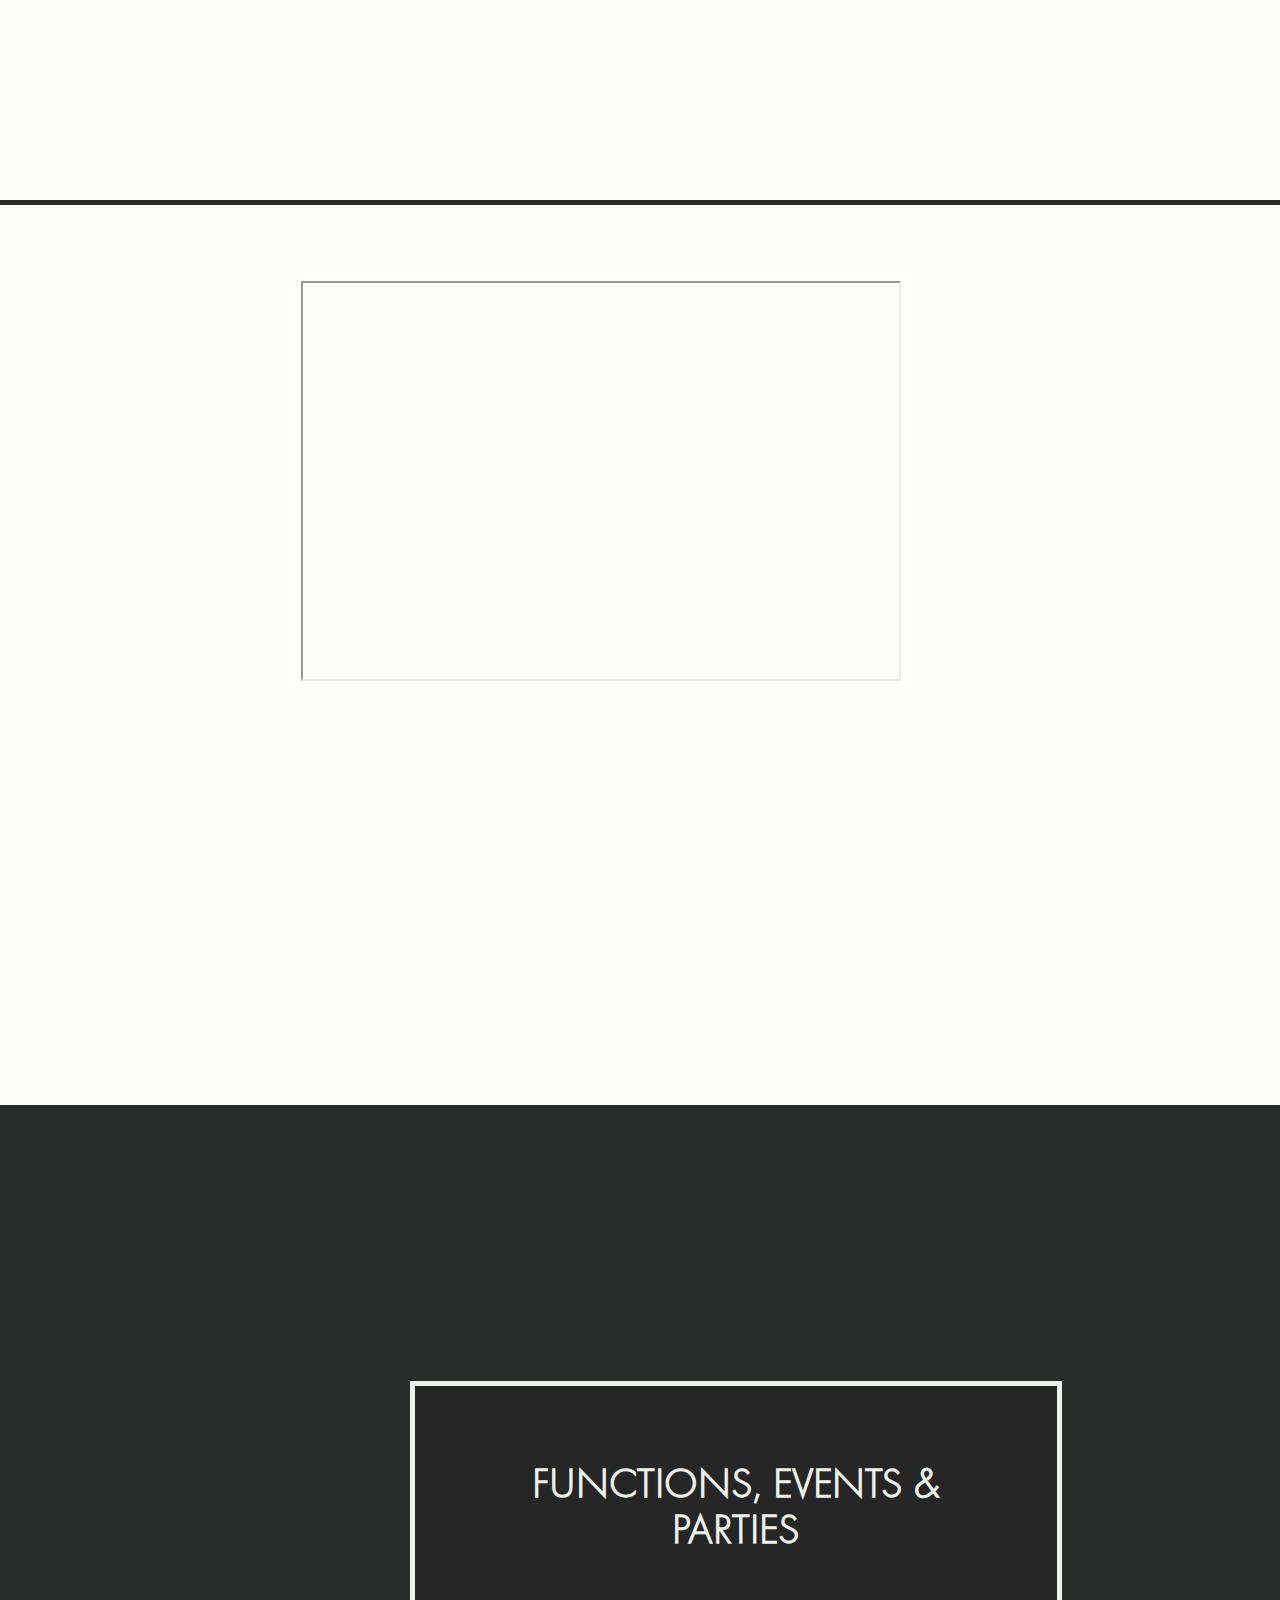
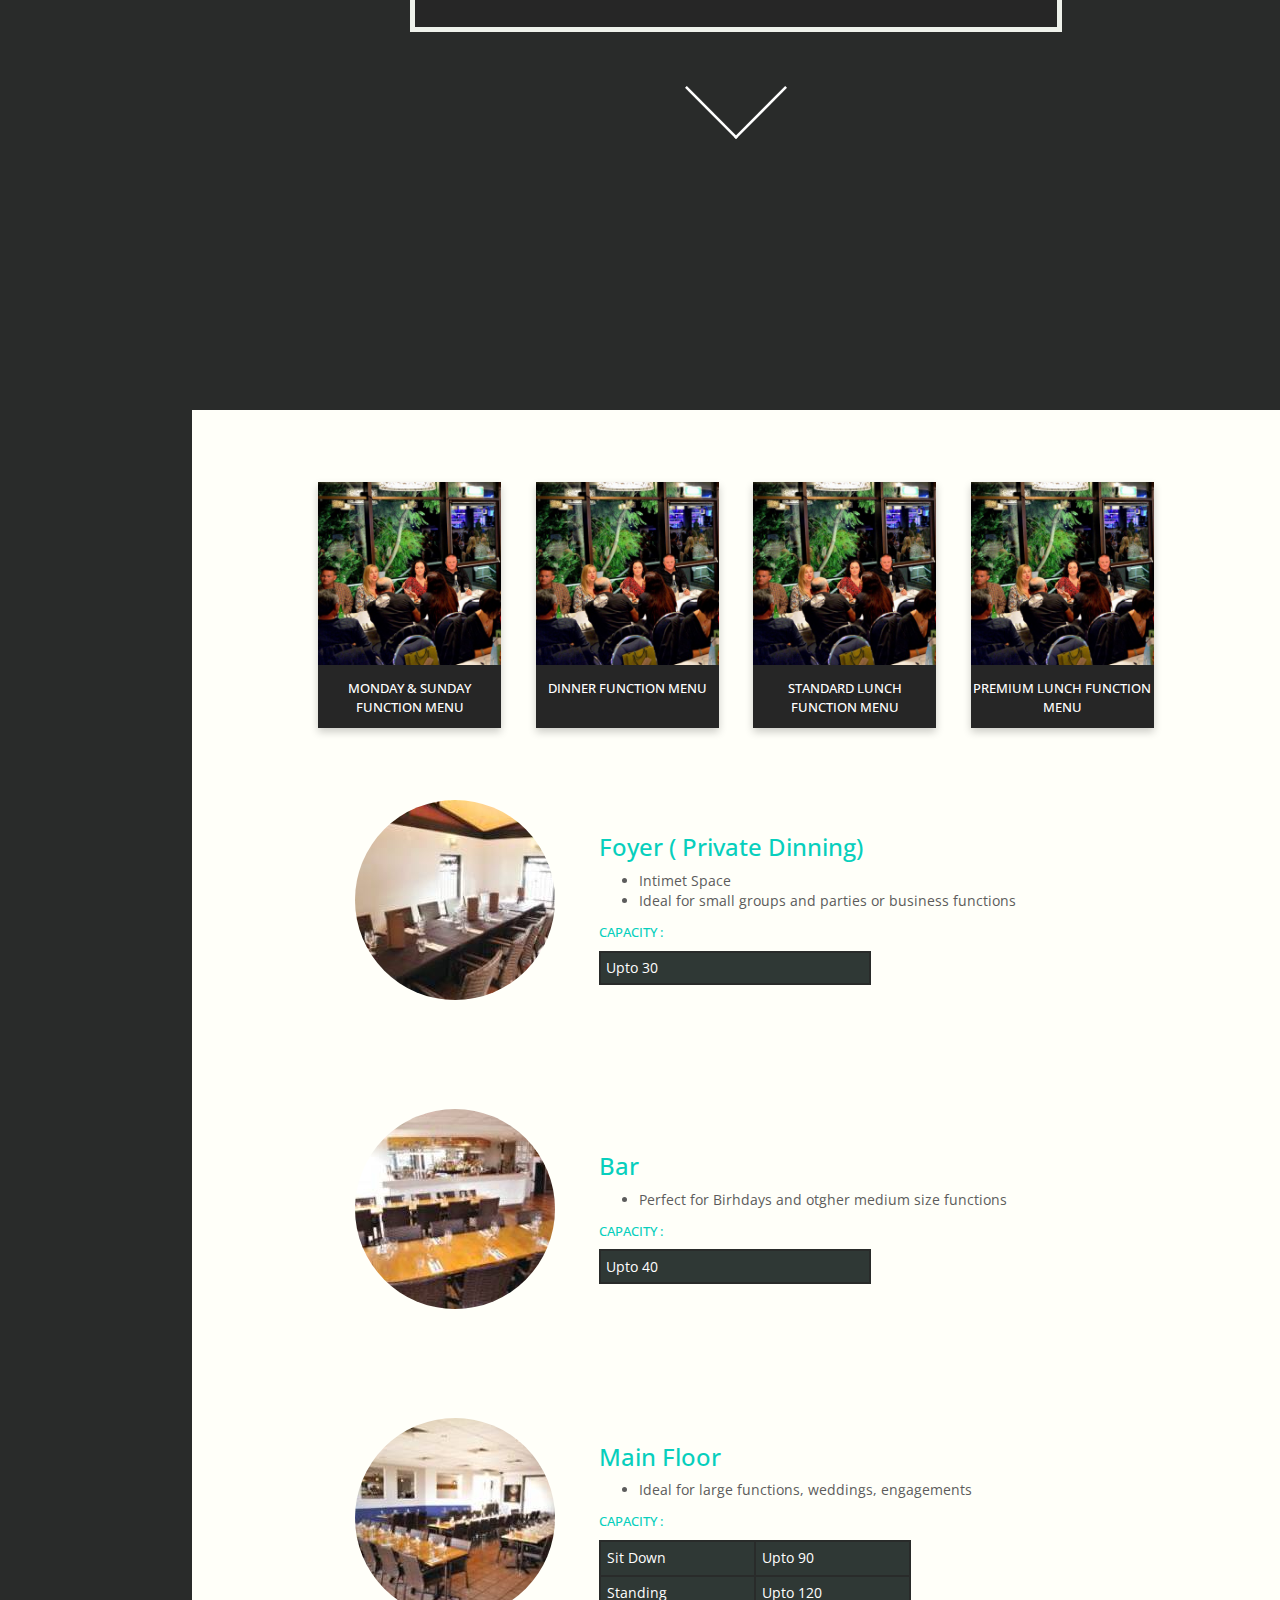
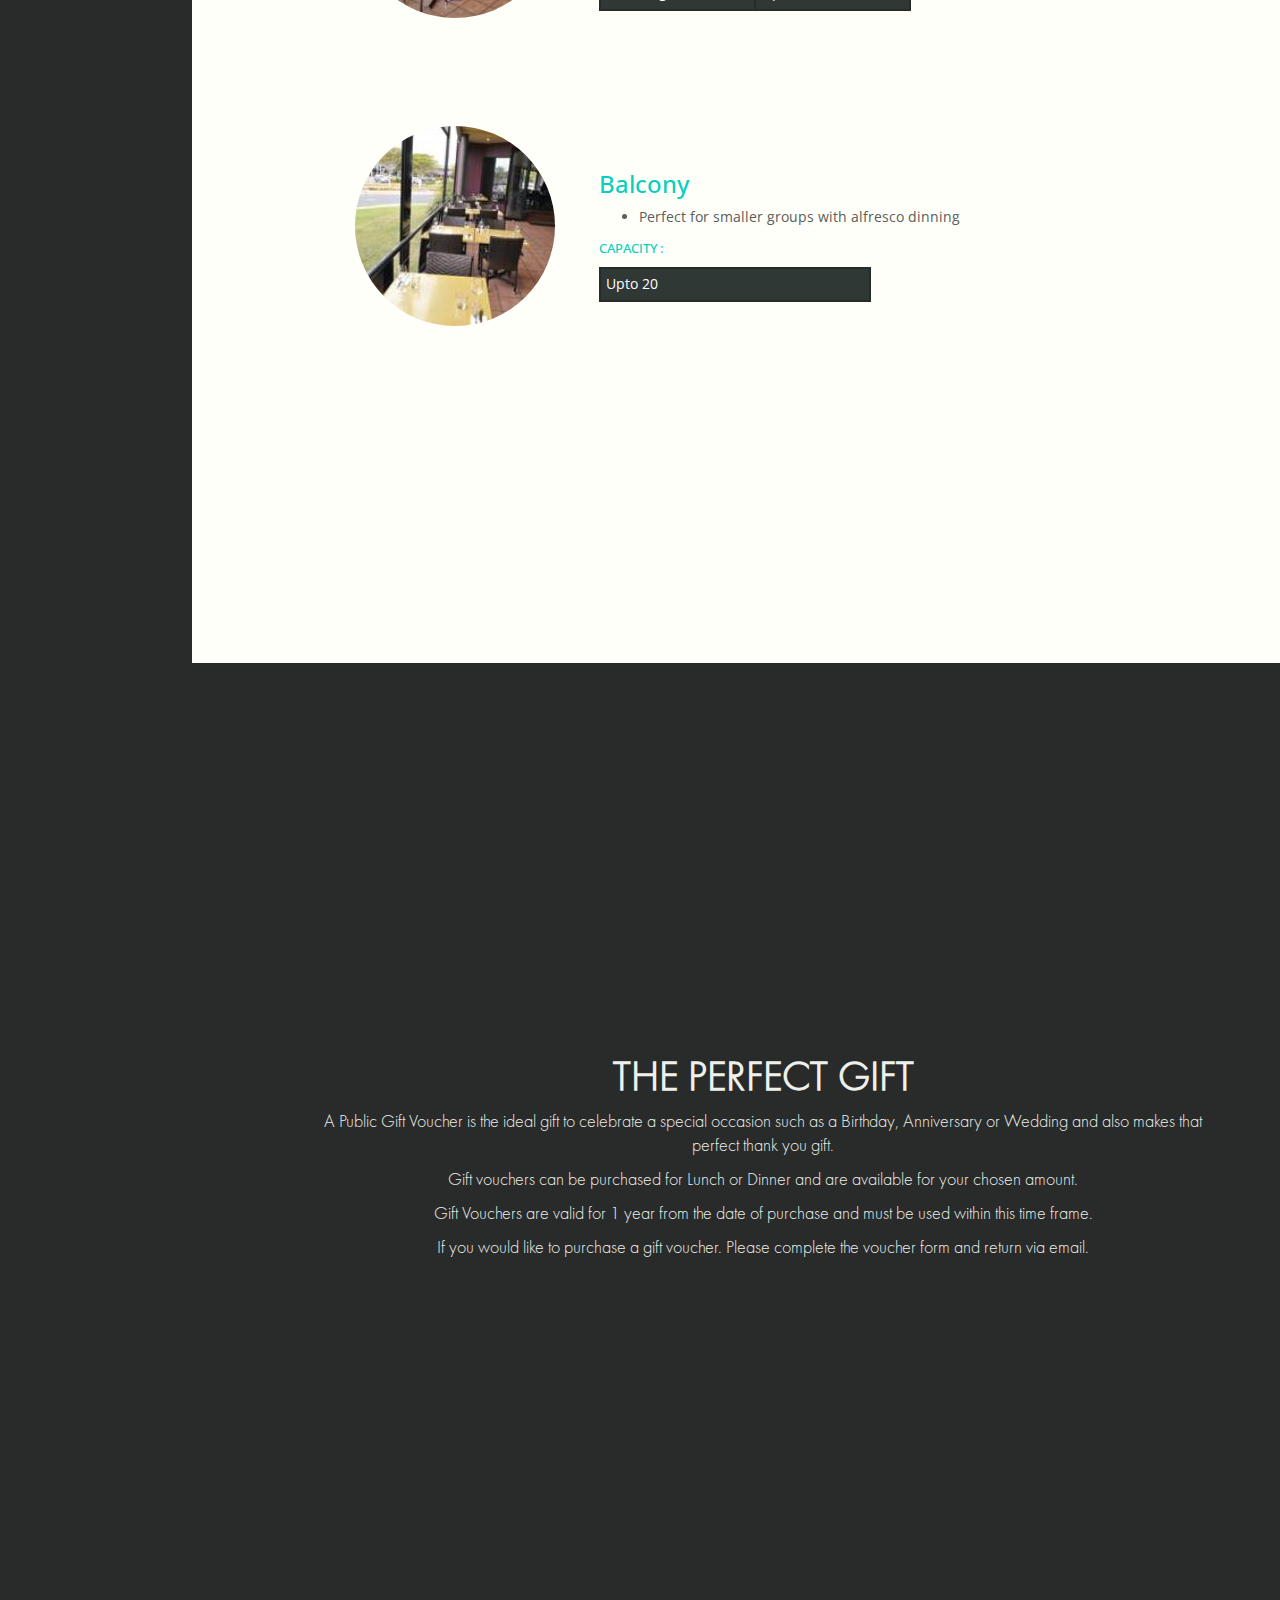
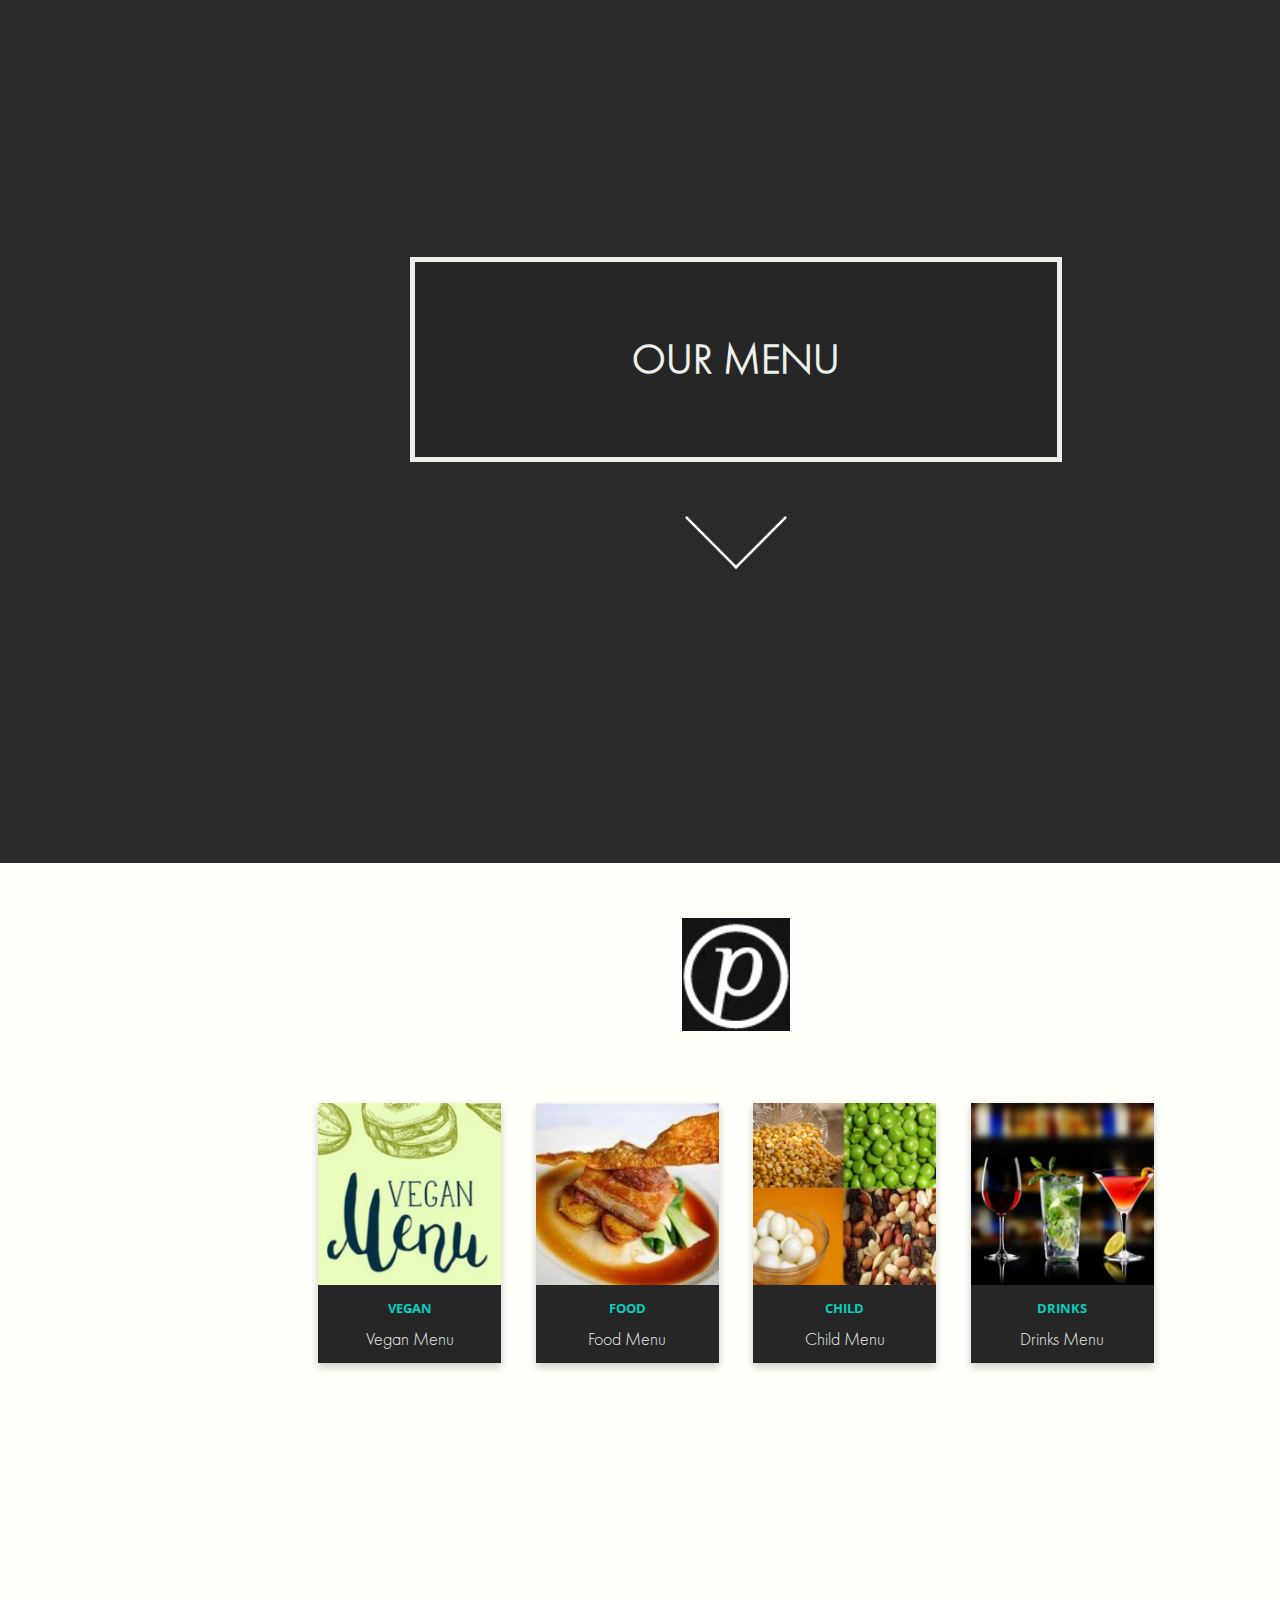
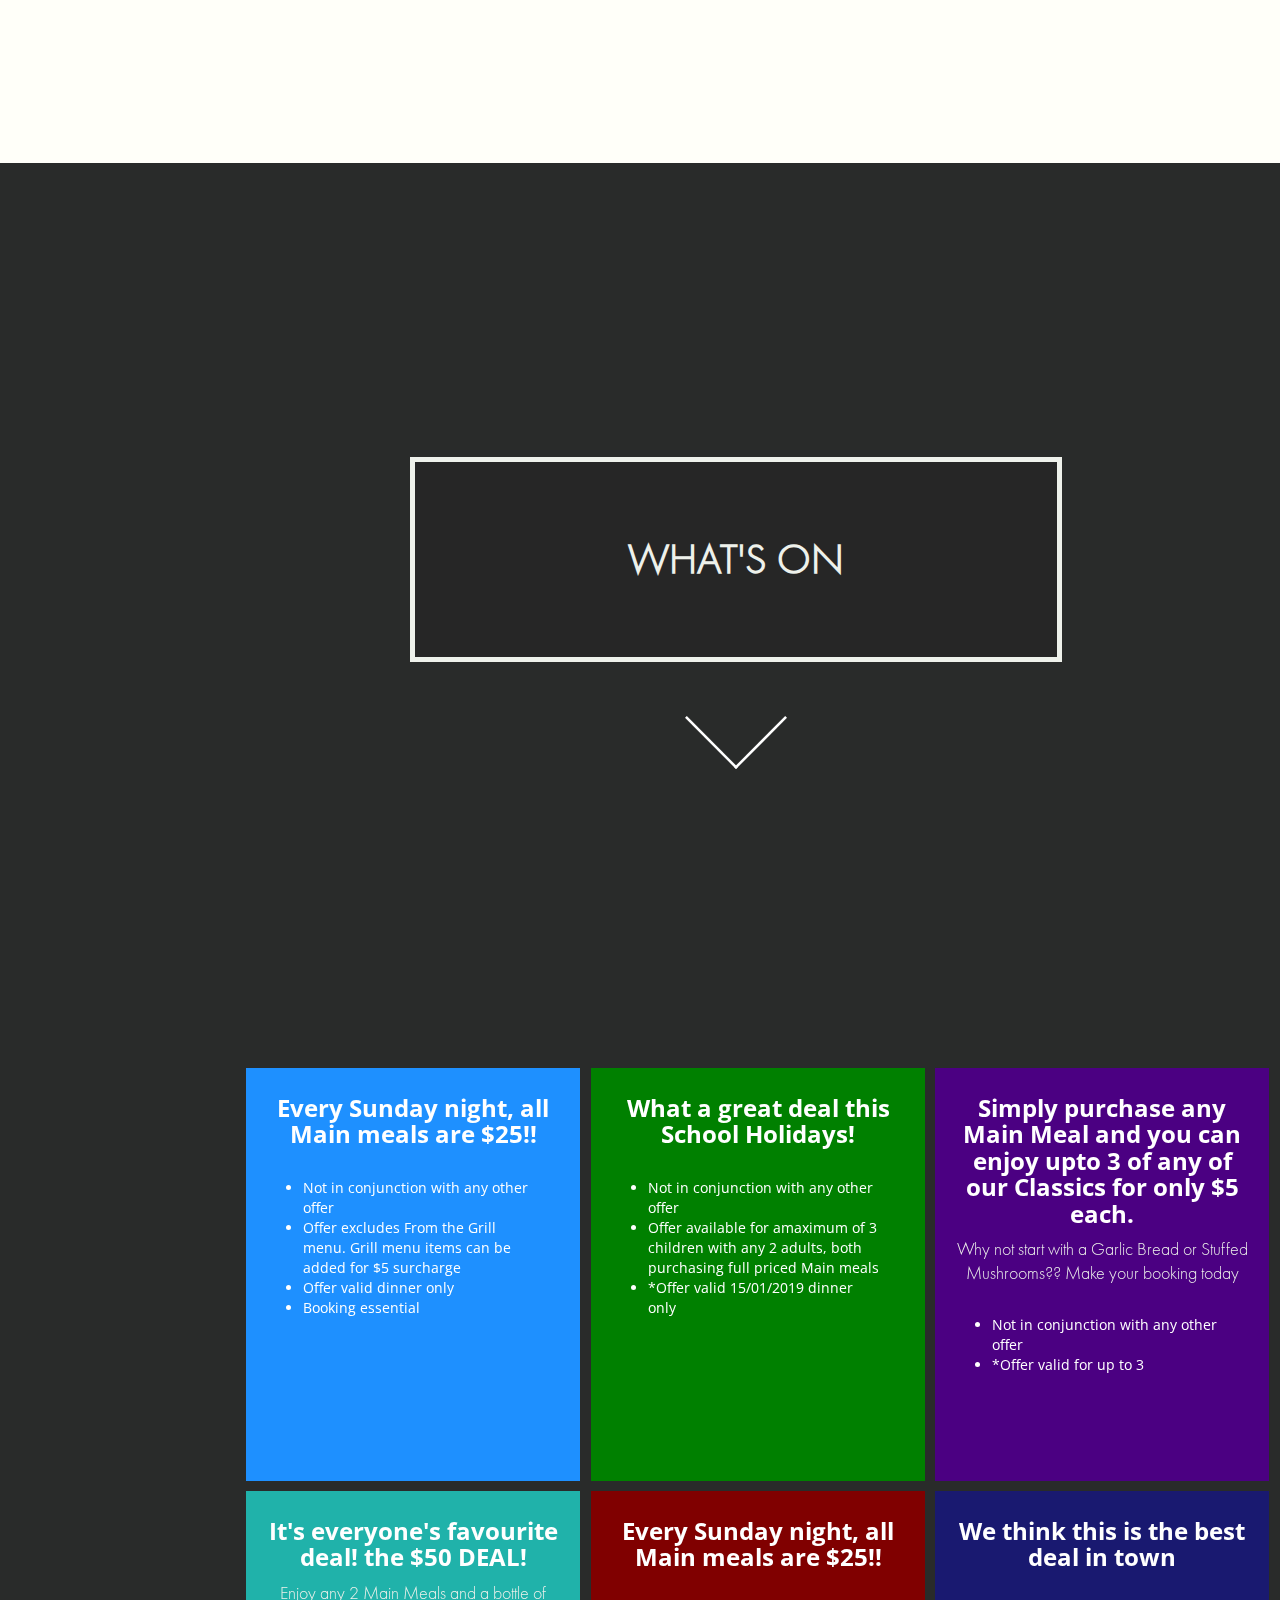
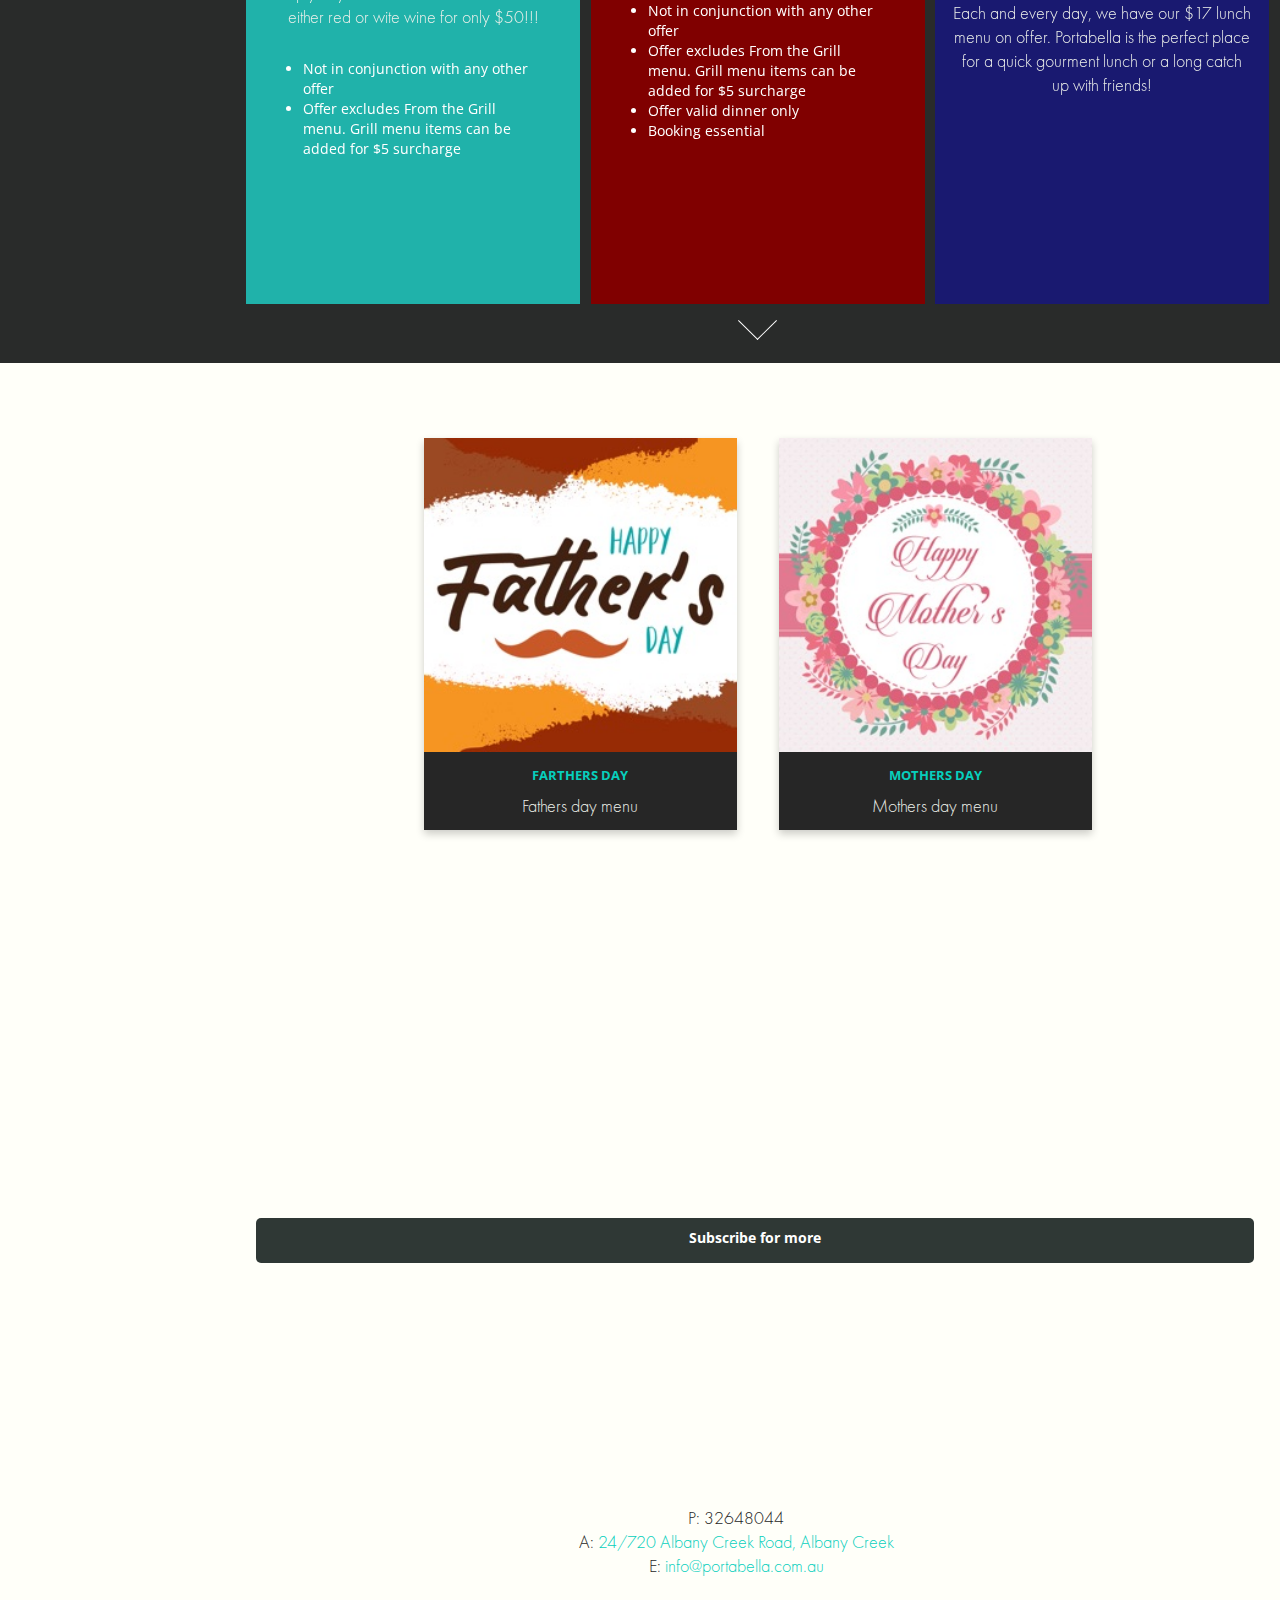
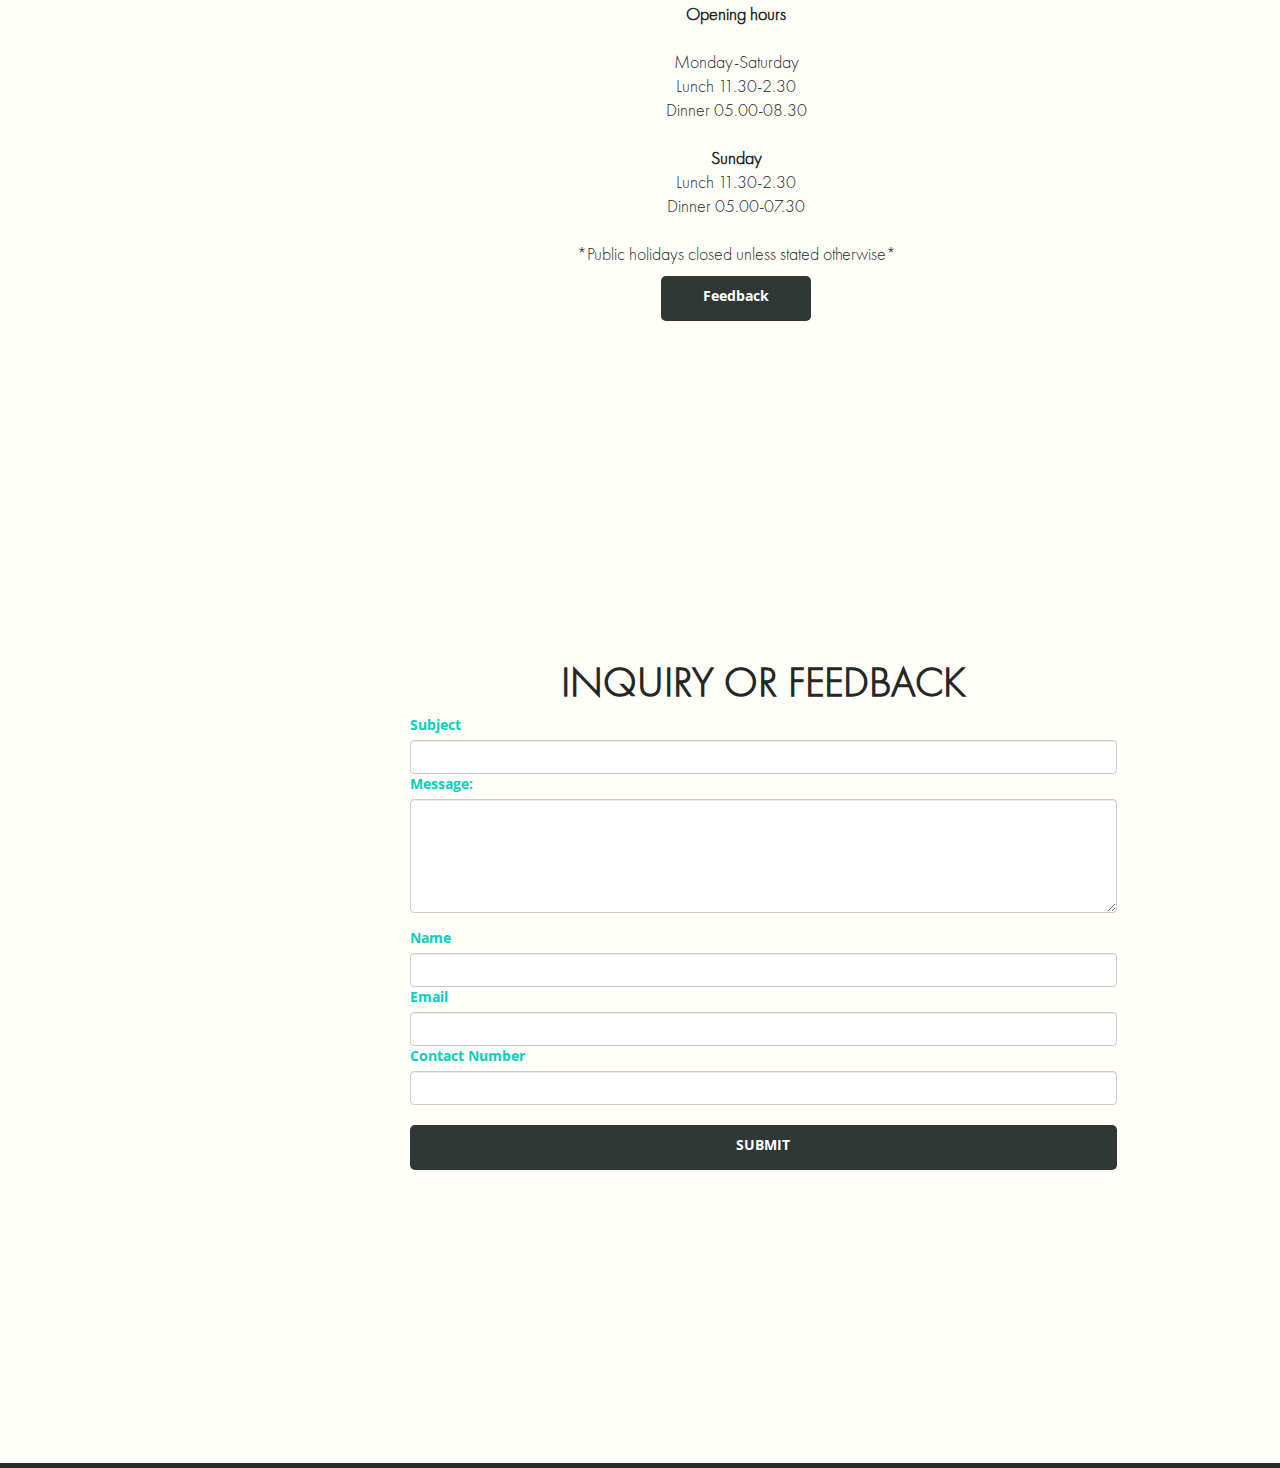
==== commit c2470f59: "Requested changes" ====
--- a/index.html
+++ b/index.html
@@ -106,8 +106,9 @@
             </ul>
         </nav>
         <ul class="social-icons">
-            <li><a href="https://www.facebook.com/loveportabella/" target="_blank"><span class="fa-stack"><i class="fa fa-circle fa-stack-2x"></i><i
-                            class="fa fa-facebook fa-stack-1x"></i></span></a></li>
+            <li><a href="https://www.facebook.com/loveportabella/" target="_blank"><span class="fa-stack"><i
+                            class="fa fa-circle fa-stack-2x"></i><i class="fa fa-facebook fa-stack-1x"></i></span></a>
+            </li>
             <!-- <li><a href="#"><span class="fa-stack"><i class="fa fa-circle fa-stack-2x"></i><i
                             class="fa fa-instagram fa-stack-1x"></i></span></a></li>
             <li><a href="#"><span class="fa-stack"><i class="fa fa-circle fa-stack-2x"></i><i
@@ -121,107 +122,141 @@
                 <div class="rect-wrapper">
                     <div class="txt-pages about">
                         <h2>About Us</h2>
-                        <p>Portabella Restaurant &amp; Bar is the product of our dream to create a quality suburban restaurant providing superior food, drinks &amp; service We strive to consistently provide an exceptional a-la-carte dining experience of perfectly
-                            simple modern Australian cuisine Our produce is sourced from local farmers specialising in free range and organic practices, with most items on our menu produced in house</p>    
-                    </div>
-                </div>
-
+                        <p>Portabella Restaurant &amp; Bar is the product of our dream to create a quality suburban
+                            restaurant providing superior food, drinks &amp; service We strive to consistently
+                            provide an exceptional a-la-carte dining experience of perfectly
+                            simple modern Australian cuisine Our produce is sourced from local farmers specialising
+                            in free range and organic practices, with most items on our menu produced in house</p>
+                    </div>
+                </div>
             </div>
         </section>
         <section class="content-section" id="awards">
             <div id="page" class="scol section-content">
 
-                <div class="txt-content ord">
+                <div class="txt-content ord white-page">
 
                     <h2>Award Winning</h2>
                     <div class="horiz">
                         <!-- 2013 -->
                         <div class="award-item">
-                        <div id="TA_certificateOfExcellence493" class="TA_certificateOfExcellence cover">
-                            <ul id="PV4hm4ZyZw" class="TA_links HGHk2lCNIC4r">
-                                <li id="H4VPtmfxJ6" class="K45ajEiJ">
-                                    <a target="_blank" href="https://www.tripadvisor.com.au/"><img src="https://www.tripadvisor.com.au/img/cdsi/img2/awards/CoE2017_WidgetAsset-14348-2.png" alt="TripAdvisor" class="widCOEImg" id="CDSWIDCOELOGO" /></a>
-                                </li>
-                            </ul>
-                        </div>
-                        <script async src="https://www.jscache.com/wejs?wtype=certificateOfExcellence&amp;uniq=493&amp;locationId=2222531&amp;lang=en_AU&amp;year=2013&amp;display_version=2" data-loadtrk onload="this.loadtrk=true"></script>
+                            <div id="TA_certificateOfExcellence493" class="TA_certificateOfExcellence cover">
+                                <ul id="PV4hm4ZyZw" class="TA_links HGHk2lCNIC4r">
+                                    <li id="H4VPtmfxJ6" class="K45ajEiJ">
+                                        <a target="_blank" href="https://www.tripadvisor.com.au/"><img
+                                                src="https://www.tripadvisor.com.au/img/cdsi/img2/awards/CoE2017_WidgetAsset-14348-2.png"
+                                                alt="TripAdvisor" class="widCOEImg" id="CDSWIDCOELOGO" /></a>
+                                    </li>
+                                </ul>
+                            </div>
+                            <script async
+                                src="https://www.jscache.com/wejs?wtype=certificateOfExcellence&amp;uniq=493&amp;locationId=2222531&amp;lang=en_AU&amp;year=2013&amp;display_version=2"
+                                data-loadtrk onload="this.loadtrk=true"></script>
                         </div>
                         <!-- 2014 -->
                         <div class="award-item">
-                        <div id="TA_certificateOfExcellence12" class="TA_certificateOfExcellence cover">
-                            <ul id="9nOCA1oG" class="TA_links K6oBeyaOBDbd">
-                                <li id="3QQHwrgNQxa" class="kXRDyMdKl8AA">
-                                    <a target="_blank" href="https://www.tripadvisor.com.au/"><img src="https://www.tripadvisor.com.au/img/cdsi/img2/awards/CoE2017_WidgetAsset-14348-2.png" alt="TripAdvisor" class="widCOEImg" id="CDSWIDCOELOGO" /></a>
-                                </li>
-                            </ul>
-                        </div>
-                        <script async src="https://www.jscache.com/wejs?wtype=certificateOfExcellence&amp;uniq=12&amp;locationId=2222531&amp;lang=en_AU&amp;year=2014&amp;display_version=2" data-loadtrk onload="this.loadtrk=true"></script>
+                            <div id="TA_certificateOfExcellence12" class="TA_certificateOfExcellence cover">
+                                <ul id="9nOCA1oG" class="TA_links K6oBeyaOBDbd">
+                                    <li id="3QQHwrgNQxa" class="kXRDyMdKl8AA">
+                                        <a target="_blank" href="https://www.tripadvisor.com.au/"><img
+                                                src="https://www.tripadvisor.com.au/img/cdsi/img2/awards/CoE2017_WidgetAsset-14348-2.png"
+                                                alt="TripAdvisor" class="widCOEImg" id="CDSWIDCOELOGO" /></a>
+                                    </li>
+                                </ul>
+                            </div>
+                            <script async
+                                src="https://www.jscache.com/wejs?wtype=certificateOfExcellence&amp;uniq=12&amp;locationId=2222531&amp;lang=en_AU&amp;year=2014&amp;display_version=2"
+                                data-loadtrk onload="this.loadtrk=true"></script>
                         </div>
                         <!-- 2015 -->
                         <div class="award-item">
-                        <div id="TA_certificateOfExcellence584" class="TA_certificateOfExcellence cover">
-                            <ul id="GXiGmHJSft" class="TA_links MI5dJ4Ym">
-                                <li id="9fwORfiPRP81" class="IrUUMhiB">
-                                    <a target="_blank" href="https://www.tripadvisor.com.au/"><img src="https://www.tripadvisor.com.au/img/cdsi/img2/awards/CoE2017_WidgetAsset-14348-2.png" alt="TripAdvisor" class="widCOEImg" id="CDSWIDCOELOGO" /></a>
-                                </li>
-                            </ul>
-                        </div>
-                        <script async src="https://www.jscache.com/wejs?wtype=certificateOfExcellence&amp;uniq=584&amp;locationId=2222531&amp;lang=en_AU&amp;year=2015&amp;display_version=2" data-loadtrk onload="this.loadtrk=true"></script>
+                            <div id="TA_certificateOfExcellence584" class="TA_certificateOfExcellence cover">
+                                <ul id="GXiGmHJSft" class="TA_links MI5dJ4Ym">
+                                    <li id="9fwORfiPRP81" class="IrUUMhiB">
+                                        <a target="_blank" href="https://www.tripadvisor.com.au/"><img
+                                                src="https://www.tripadvisor.com.au/img/cdsi/img2/awards/CoE2017_WidgetAsset-14348-2.png"
+                                                alt="TripAdvisor" class="widCOEImg" id="CDSWIDCOELOGO" /></a>
+                                    </li>
+                                </ul>
+                            </div>
+                            <script async
+                                src="https://www.jscache.com/wejs?wtype=certificateOfExcellence&amp;uniq=584&amp;locationId=2222531&amp;lang=en_AU&amp;year=2015&amp;display_version=2"
+                                data-loadtrk onload="this.loadtrk=true"></script>
                         </div>
                         <!-- 2016 -->
                         <div class="award-item">
-                        <div id="TA_certificateOfExcellence319" class="TA_certificateOfExcellence cover">
-                            <ul id="uNNU6F" class="TA_links IRAEyM">
-                                <li id="0F0KDPnQx" class="uOKtSVk">
-                                    <a target="_blank" href="https://www.tripadvisor.com.au/Restaurant_Review-g1750562-d2222531-Reviews-Portabella_Restaurant-Albany_Creek_Moreton_Bay_Region_Brisbane_Region_Queensland.html"><img src="https://www.tripadvisor.com.au/img/cdsi/img2/awards/CoE2017_WidgetAsset-14348-2.png" alt="TripAdvisor" class="widCOEImg" id="CDSWIDCOELOGO" /></a>
-                                </li>
-                            </ul>
-                        </div>
-                        <script async src="https://www.jscache.com/wejs?wtype=certificateOfExcellence&amp;uniq=319&amp;locationId=2222531&amp;lang=en_AU&amp;year=2016&amp;display_version=2" data-loadtrk onload="this.loadtrk=true"></script>
-                        </div>
-                        </div>
-                        <div class="horiz">
+                            <div id="TA_certificateOfExcellence319" class="TA_certificateOfExcellence cover">
+                                <ul id="uNNU6F" class="TA_links IRAEyM">
+                                    <li id="0F0KDPnQx" class="uOKtSVk">
+                                        <a target="_blank"
+                                            href="https://www.tripadvisor.com.au/Restaurant_Review-g1750562-d2222531-Reviews-Portabella_Restaurant-Albany_Creek_Moreton_Bay_Region_Brisbane_Region_Queensland.html"><img
+                                                src="https://www.tripadvisor.com.au/img/cdsi/img2/awards/CoE2017_WidgetAsset-14348-2.png"
+                                                alt="TripAdvisor" class="widCOEImg" id="CDSWIDCOELOGO" /></a>
+                                    </li>
+                                </ul>
+                            </div>
+                            <script async
+                                src="https://www.jscache.com/wejs?wtype=certificateOfExcellence&amp;uniq=319&amp;locationId=2222531&amp;lang=en_AU&amp;year=2016&amp;display_version=2"
+                                data-loadtrk onload="this.loadtrk=true"></script>
+                        </div>
+                    </div>
+                    <div class="horiz">
                         <div class="award-item-fill"></div>
                         <!-- 2017 -->
                         <div class="award-item">
-                        <div id="TA_certificateOfExcellence753" class="TA_certificateOfExcellence cover">
-                            <ul id="emrUAX71L9" class="TA_links s3BAKqD">
-                                <li id="FgYjFUb" class="NNb3XrQxW">
-                                    <a target="_blank" href="https://www.tripadvisor.com.au/Restaurant_Review-g1750562-d2222531-Reviews-Portabella_Restaurant-Albany_Creek_Moreton_Bay_Region_Brisbane_Region_Queensland.html"><img src="https://www.tripadvisor.com.au/img/cdsi/img2/awards/CoE2017_WidgetAsset-14348-2.png" alt="TripAdvisor" class="widCOEImg" id="CDSWIDCOELOGO" /></a>
-                                </li>
-                            </ul>
-                        </div>
+                            <div id="TA_certificateOfExcellence753" class="TA_certificateOfExcellence cover">
+                                <ul id="emrUAX71L9" class="TA_links s3BAKqD">
+                                    <li id="FgYjFUb" class="NNb3XrQxW">
+                                        <a target="_blank"
+                                            href="https://www.tripadvisor.com.au/Restaurant_Review-g1750562-d2222531-Reviews-Portabella_Restaurant-Albany_Creek_Moreton_Bay_Region_Brisbane_Region_Queensland.html"><img
+                                                src="https://www.tripadvisor.com.au/img/cdsi/img2/awards/CoE2017_WidgetAsset-14348-2.png"
+                                                alt="TripAdvisor" class="widCOEImg" id="CDSWIDCOELOGO" /></a>
+                                    </li>
+                                </ul>
+                            </div>
                         </div>
                         <div class="award-item">
-                        <script async src="https://www.jscache.com/wejs?wtype=certificateOfExcellence&amp;uniq=753&amp;locationId=2222531&amp;lang=en_AU&amp;year=2017&amp;display_version=2" data-loadtrk onload="this.loadtrk=true"></script>
-                        <!-- 2018 -->
-                        <div id="TA_certificateOfExcellence298" class="TA_certificateOfExcellence cover">
-                            <ul id="HweT3sPt9vAI" class="TA_links V21cR8H">
-                                <li id="sRlEisfE8" class="Q8jR1IuCk">
-                                    <a target="_blank" href="https://www.tripadvisor.com.au/Restaurant_Review-g1750562-d2222531-Reviews-Portabella_Restaurant-Albany_Creek_Moreton_Bay_Region_Brisbane_Region_Queensland.html"><img src="https://www.tripadvisor.com.au/img/cdsi/img2/awards/CoE2017_WidgetAsset-14348-2.png" alt="TripAdvisor" class="widCOEImg" id="CDSWIDCOELOGO" /></a>
-                                </li>
-                            </ul>
-                        </div>
-                        <script async src="https://www.jscache.com/wejs?wtype=certificateOfExcellence&amp;uniq=298&amp;locationId=2222531&amp;lang=en_AU&amp;year=2018&amp;display_version=2" data-loadtrk onload="this.loadtrk=true"></script>
+                            <script async
+                                src="https://www.jscache.com/wejs?wtype=certificateOfExcellence&amp;uniq=753&amp;locationId=2222531&amp;lang=en_AU&amp;year=2017&amp;display_version=2"
+                                data-loadtrk onload="this.loadtrk=true"></script>
+                            <!-- 2018 -->
+                            <div id="TA_certificateOfExcellence298" class="TA_certificateOfExcellence cover">
+                                <ul id="HweT3sPt9vAI" class="TA_links V21cR8H">
+                                    <li id="sRlEisfE8" class="Q8jR1IuCk">
+                                        <a target="_blank"
+                                            href="https://www.tripadvisor.com.au/Restaurant_Review-g1750562-d2222531-Reviews-Portabella_Restaurant-Albany_Creek_Moreton_Bay_Region_Brisbane_Region_Queensland.html"><img
+                                                src="https://www.tripadvisor.com.au/img/cdsi/img2/awards/CoE2017_WidgetAsset-14348-2.png"
+                                                alt="TripAdvisor" class="widCOEImg" id="CDSWIDCOELOGO" /></a>
+                                    </li>
+                                </ul>
+                            </div>
+                            <script async
+                                src="https://www.jscache.com/wejs?wtype=certificateOfExcellence&amp;uniq=298&amp;locationId=2222531&amp;lang=en_AU&amp;year=2018&amp;display_version=2"
+                                data-loadtrk onload="this.loadtrk=true"></script>
                         </div>
                         <!-- </div>
                     <div class="horiz"> -->
                         <!-- 2019 -->
                         <div class="award-item">
-                        <div id="TA_certificateOfExcellence831" class="TA_certificateOfExcellence cover">
-                            <ul id="iGnzlwyw" class="TA_links nK05HibOjka">
-                                <li id="OnFofj" class="l23j56l">
-                                    <a target="_blank" href="https://www.tripadvisor.com.au/Restaurant_Review-g1750562-d2222531-Reviews-Portabella_Restaurant-Albany_Creek_Moreton_Bay_Region_Brisbane_Region_Queensland.html"><img src="https://www.tripadvisor.com.au/img/cdsi/img2/awards/CoE2017_WidgetAsset-14348-2.png" alt="TripAdvisor" class="widCOEImg" id="CDSWIDCOELOGO" /></a>
-                                </li>
-                            </ul>
-                        </div>
-                        <script async src="https://www.jscache.com/wejs?wtype=certificateOfExcellence&amp;uniq=831&amp;locationId=2222531&amp;lang=en_AU&amp;year=2019&amp;display_version=2" data-loadtrk onload="this.loadtrk=true"></script>
+                            <div id="TA_certificateOfExcellence831" class="TA_certificateOfExcellence cover">
+                                <ul id="iGnzlwyw" class="TA_links nK05HibOjka">
+                                    <li id="OnFofj" class="l23j56l">
+                                        <a target="_blank"
+                                            href="https://www.tripadvisor.com.au/Restaurant_Review-g1750562-d2222531-Reviews-Portabella_Restaurant-Albany_Creek_Moreton_Bay_Region_Brisbane_Region_Queensland.html"><img
+                                                src="https://www.tripadvisor.com.au/img/cdsi/img2/awards/CoE2017_WidgetAsset-14348-2.png"
+                                                alt="TripAdvisor" class="widCOEImg" id="CDSWIDCOELOGO" /></a>
+                                    </li>
+                                </ul>
+                            </div>
+                            <script async
+                                src="https://www.jscache.com/wejs?wtype=certificateOfExcellence&amp;uniq=831&amp;locationId=2222531&amp;lang=en_AU&amp;year=2019&amp;display_version=2"
+                                data-loadtrk onload="this.loadtrk=true"></script>
                         </div>
                         <div class="award-item-fill"></div>
                     </div>
                 </div>
                 <div class="horiz txt-content">
-            </div>
+                </div>
             </div>
         </section>
         <section class="content-section" id="booking">
@@ -229,7 +264,9 @@
 
                 <div class="txt-content">
 
-                    <iframe src="https://www.thefork.com.au/make-booking/public?mode=Widget&amp;showHeader=false&amp;referrerUrl=https%3A%2F%2Flovepublic.com.au%2Fbooking-details%2F" width="600" height="400"><br />
+                    <iframe
+                        src="https://www.thefork.com.au/make-booking/public?mode=Widget&amp;showHeader=false&amp;referrerUrl=https%3A%2F%2Flovepublic.com.au%2Fbooking-details%2F"
+                        width="600" height="400"><br />
                         frameborder=&#8221;0&#8243;<br />
                         allowfullscreen&gt;</iframe>
 
@@ -237,7 +274,7 @@
 
             </div>
         </section>
-        <section class="parallax" id="functions">
+        <section class="parallax-function" id="functions">
             <div id="page" class="scol section-content page">
                 <div class="rect-wrapper">
                     <div class="txt-pages">
@@ -255,44 +292,44 @@
         <section id="func">
             <div id="page" class="content-section">
                 <div class="card-holder">
-                <div class="card-container">
-
-                    <div class="card">
-                        <a href="docs/mon_sun.pdf" target="_blank">
-                            <img src="img/mon_sun.png" alt="mon_sun" style="width:100%">
-                            <div class="container">
-                                <h4 class="white">Monday & Sunday Function Menu</h4>
-                            </div>
-                        </a>
-                    </div>
-
-                    <div class="card">
-                        <a href="docs/dinner.pdf" target="_blank">
-                        <img src="img/dinner.png" alt="dinner" style="width:100%">
-                        <div class="container">
-                            <h4 class="white">Dinner Function Menu</h4>
-                        </div>
-                        </a>
-                    </div>
-
-                    <div class="card">
-                        <a href="docs/standard.pdf" target="_blank">
-                            <img src="img/standard.png" alt="standard" style="width:100%">
-                            <div class="container">
-                                <h4 class="white">Standard Lunch Function Menu</h4>
-                            </div>
-                        </a>
-                    </div>
-
-                    <div class="card">
-                        <a href="docs/premium.pdf" target="_blank">
-                        <img src="img/premium.png" alt="premium" style="width:100%">
-                        <div class="container">
-                            <h4  class="white">Premium Lunch Function Menu</h4>
-                        </div>
-                        </a>
-                    </div>
-                </div>
+                    <div class="card-container">
+
+                        <div class="card">
+                            <a href="docs/mon_sun.pdf" target="_blank">
+                                <img src="img/mon_sun.png" alt="mon_sun" style="width:100%">
+                                <div class="container">
+                                    <h4 class="white">Monday & Sunday Function Menu</h4>
+                                </div>
+                            </a>
+                        </div>
+
+                        <div class="card">
+                            <a href="docs/dinner.pdf" target="_blank">
+                                <img src="img/dinner.png" alt="dinner" style="width:100%">
+                                <div class="container">
+                                    <h4 class="white">Dinner Function Menu</h4>
+                                </div>
+                            </a>
+                        </div>
+
+                        <div class="card">
+                            <a href="docs/standard.pdf" target="_blank">
+                                <img src="img/standard.png" alt="standard" style="width:100%">
+                                <div class="container">
+                                    <h4 class="white">Standard Lunch Function Menu</h4>
+                                </div>
+                            </a>
+                        </div>
+
+                        <div class="card">
+                            <a href="docs/premium.pdf" target="_blank">
+                                <img src="img/premium.png" alt="premium" style="width:100%">
+                                <div class="container">
+                                    <h4 class="white">Premium Lunch Function Menu</h4>
+                                </div>
+                            </a>
+                        </div>
+                    </div>
                 </div>
                 <div class="func-center">
                     <img class="img-rounded" src="img/foyer.jpg" />
@@ -366,47 +403,41 @@
                 </div>
             </div>
         </section>
-        <section class="content-section" id="gifts">
-            <div id="page" class="scol section-content">
+        <section class="page table-container" id="gifts">
+            <div id="page" class="scol table-viewer">
 
                 <div class="txt-content ord">
 
                     <h2>THE PERFECT GIFT</h2>
-                    <p>A Public&nbsp;Gift Voucher is the ideal gift to celebrate a special occasion such as a Birthday, Anniversary or Wedding and also makes that perfect thank you gift.</p>
+                    <p>A Public&nbsp;Gift Voucher is the ideal gift to celebrate a special occasion such as a Birthday,
+                        Anniversary or Wedding and also makes that perfect thank you gift.</p>
                     <p>Gift vouchers can be purchased for Lunch or Dinner and are available for your chosen amount.</p>
-                    <p>Gift Vouchers are valid for 1 year from the date of purchase and must be used within this time frame.</p>
-                    <p>If you would like to purchase a gift voucher. Please complete the voucher form and return via email.</p>
-                </div>
-
-            </div>
-        </section>
-        <section class="content-section" id="menu">
-            <div id="page" class="scol">
+                    <p>Gift Vouchers are valid for 1 year from the date of purchase and must be used within this time
+                        frame.</p>
+                    <p>If you would like to purchase a gift voucher. Please complete the voucher form and return via
+                        email.</p>
+                </div>
+
+            </div>
+        </section>
+        <section class="parallax-menu" id="menu">
+            <div id="page" class="scol section-content page">
                 <div class="rect-wrapper">
                     <div class="txt-pages">
-                        <h2>Our Menu</h2>
-                        <br>
-                        <!-- <div>
-                            <p>Our menu has been created around the ethos of fun with finesse. We are a fine dining experience, with the excitement of a more casual environment.
-
-We also cater for all dietary requirements with plenty of vegetarian dishes which we can alter to vegan, especially with notice, and almost our entire menu is gluten free.
-
-*sample menus only – subject to change*</p>
-                        </div> -->
-                    </div>
-                </div>
-                
-                <div class="goto">
-                    <a href="#menus">
-                        <img src="img/arrow.svg" />
-                    </a>
+                        <h2>OUR MENU</h2>
+                    </div>
+                    <div class="goto">
+                        <a href="#menus">
+                            <img src="img/arrow.svg" />
+                        </a>
+                    </div>
                 </div>
             </div>
         </section>
         <section class="content-section" id="menus">
             <div id="page" class="content-section">
                 <div class="card-holder">
-                    <img src="img/portbella_logo.png" style="width: 10%;padding-top: 5%;"/>
+                    <img src="img/portbella_logo.png" style="width: 10%;padding-top: 5%;" />
                     <div class="card-container">
 
                         <div class="card single">
@@ -437,12 +468,14 @@
                             </a>
                         </div>
 
-                        <div class="card drinks">
-                            <img src="img/drinks.png" alt="Avatar" style="width:100%">
-                            <div class="container">
-                                <h4><b>Drinks</b></h4>
-                                <p>Drinks Menu</p>
-                            </div>
+                        <div class="card single">
+                            <a href="docs/drinks.pdf" target="_blank">
+                                <img src="img/drinks.png" alt="Avatar" style="width:100%">
+                                <div class="container">
+                                    <h4><b>Drinks</b></h4>
+                                    <p>Drinks Menu</p>
+                                </div>
+                            </a>
                         </div>
                     </div>
                     <ul class="sub-item" id="sub-li">
@@ -450,18 +483,16 @@
                 </div>
             </div>
         </section>
-        <section class="content-section" id="whats">
-            <div id="page" class="scol">
-                <div id="page" class="page">
-                    <div class="rect-wrapper">
-                        <div class="txt-pages">
-                            <h2>What's on</h2>
-                        </div>
-                        <div class="goto">
-                            <a href="#whts">
-                                <img src="img/arrow.svg" />
-                            </a>
-                        </div>
+        <section class="parallax" id="whats">
+            <div id="page" class="scol section-content page">
+                <div class="rect-wrapper">
+                    <div class="txt-pages">
+                        <h2>WHAT'S ON</h2>
+                    </div>
+                    <div class="goto">
+                        <a href="#whts">
+                            <img src="img/arrow.svg" />
+                        </a>
                     </div>
                 </div>
             </div>
@@ -476,7 +507,8 @@
                                 <br>
                                 <ul>
                                     <li>Not in conjunction with any other offer</li>
-                                    <li>Offer excludes From the Grill menu. Grill menu items can be added for $5 surcharge</li>
+                                    <li>Offer excludes From the Grill menu. Grill menu items can be added for $5
+                                        surcharge</li>
                                     <li>Offer valid dinner only</li>
                                     <li>Booking essential</li>
                                 </ul>
@@ -501,7 +533,8 @@
                                 <br>
                                 <ul>
                                     <li>Not in conjunction with any other offer</li>
-                                    <li>Offer available for amaximum of 3 children with any 2 adults, both purchasing full priced Main meals</li>
+                                    <li>Offer available for amaximum of 3 children with any 2 adults, both purchasing
+                                        full priced Main meals</li>
                                     <li>*Offer valid 15/01/2019 dinner only</li>
                                 </ul>
                             </div>
@@ -521,7 +554,8 @@
                     <div class="flip-card">
                         <div class="flip-card-inner">
                             <div class="flip-card-back three">
-                                <h5>Simply purchase any Main Meal and you can enjoy upto 3 of any of our Classics for only $5 each.</h5>
+                                <h5>Simply purchase any Main Meal and you can enjoy upto 3 of any of our Classics for
+                                    only $5 each.</h5>
                                 <p>Why not start with a Garlic Bread or Stuffed Mushrooms?? Make your booking today</p>
                                 <br>
                                 <ul>
@@ -545,80 +579,83 @@
                 </div>
 
                 <div class="flip-container">
-                        <div class="flip-card">
-                            <div class="flip-card-inner">
-                                <div class="flip-card-back four">
-                                    <h5>It's everyone's favourite deal! the $50 DEAL!</h5>
-                                    <p>Enjoy any 2 Main Meals and a bottle of either red or wite wine for only $50!!!</p>
-                                    <br>
-                                    <ul>
-                                        <li>Not in conjunction with any other offer</li>
-                                        <li>Offer excludes From the Grill menu. Grill menu items can be added for $5 surcharge</li>
-                                    </ul>
-                                </div>
-                                <div class="flip-card-front">
-                                    <div class="flexer">
-                                        <p></p>
-                                    </div>
-                                    <div class="flexer">
-                                        <p>Thursday</p>
-                                    </div>
-                                    <div class="flexer">
-                                        <p></p>
-                                    </div>
-                                </div>
-                            </div>
-                        </div>
-                        <div class="flip-card">
-                            <div class="flip-card-inner">
-                                <div class="flip-card-back five">
-                                    <h5>Every Sunday night, all Main meals are $25!!</h5>
-                                    <br>
-                                    <ul>
-                                        <li>Not in conjunction with any other offer</li>
-                                        <li>Offer excludes From the Grill menu. Grill menu items can be added for $5 surcharge</li>
-                                        <li>Offer valid dinner only</li>
-                                        <li>Booking essential</li>
-                                    </ul>
-                                </div>
-                                <div class="flip-card-front">
-                                    <div class="flexer">
-                                        <p></p>
-                                    </div>
-                                    <div class="flexer">
-                                        <p>Sunday</p>
-                                    </div>
-                                    <div class="flexer">
-                                        <p></p>
-                                    </div>
-                                </div>
-                            </div>
-                        </div>
-                        <div class="flip-card">
-                            <div class="flip-card-inner">
-                                <div class="flip-card-back six">
-                                    <h5>We think this is the best deal in town</h5>
-                                    <br>
-                                    <p>Each and every day, we have our $17 lunch menu on offer. Portabella is the perfect place for a quick gourment lunch or a long catch up with friends!</p>
-                                </div>
-                                <div class="flip-card-front">
-                                    <div class="flexer">
-                                        <p></p>
-                                    </div>
-                                    <div class="flexer">
-                                        <p>VIP</p>
-                                    </div>
-                                    <div class="flexer">
-                                        <p></p>
-                                    </div>
-                                </div>
-                            </div>
-                        </div>
-                    </div>
+                    <div class="flip-card">
+                        <div class="flip-card-inner">
+                            <div class="flip-card-back four">
+                                <h5>It's everyone's favourite deal! the $50 DEAL!</h5>
+                                <p>Enjoy any 2 Main Meals and a bottle of either red or wite wine for only $50!!!</p>
+                                <br>
+                                <ul>
+                                    <li>Not in conjunction with any other offer</li>
+                                    <li>Offer excludes From the Grill menu. Grill menu items can be added for $5
+                                        surcharge</li>
+                                </ul>
+                            </div>
+                            <div class="flip-card-front">
+                                <div class="flexer">
+                                    <p></p>
+                                </div>
+                                <div class="flexer">
+                                    <p>Thursday</p>
+                                </div>
+                                <div class="flexer">
+                                    <p></p>
+                                </div>
+                            </div>
+                        </div>
+                    </div>
+                    <div class="flip-card">
+                        <div class="flip-card-inner">
+                            <div class="flip-card-back five">
+                                <h5>Every Sunday night, all Main meals are $25!!</h5>
+                                <br>
+                                <ul>
+                                    <li>Not in conjunction with any other offer</li>
+                                    <li>Offer excludes From the Grill menu. Grill menu items can be added for $5
+                                        surcharge</li>
+                                    <li>Offer valid dinner only</li>
+                                    <li>Booking essential</li>
+                                </ul>
+                            </div>
+                            <div class="flip-card-front">
+                                <div class="flexer">
+                                    <p></p>
+                                </div>
+                                <div class="flexer">
+                                    <p>Sunday</p>
+                                </div>
+                                <div class="flexer">
+                                    <p></p>
+                                </div>
+                            </div>
+                        </div>
+                    </div>
+                    <div class="flip-card">
+                        <div class="flip-card-inner">
+                            <div class="flip-card-back six">
+                                <h5>We think this is the best deal in town</h5>
+                                <br>
+                                <p>Each and every day, we have our $17 lunch menu on offer. Portabella is the perfect
+                                    place for a quick gourment lunch or a long catch up with friends!</p>
+                            </div>
+                            <div class="flip-card-front">
+                                <div class="flexer">
+                                    <p></p>
+                                </div>
+                                <div class="flexer">
+                                    <p>VIP</p>
+                                </div>
+                                <div class="flexer">
+                                    <p></p>
+                                </div>
+                            </div>
+                        </div>
+                    </div>
+                </div>
                 <a href="#subscribe">
-                <div class="button-more">
-                    <img src="img/arrow.svg" class="more-img"/>
-                </div>
+                    <div class="button-more">
+                        <img src="img/arrow.svg" class="more-img" />
+                    </div>
                 </a>
             </div>
         </section>
@@ -647,41 +684,43 @@
                         </div>
                     </div>
                     <div class="bottom">
-                    <a href="http://portabella.us7.list-manage2.com/subscribe?u=ae5c06c60df5938002fc03222&amp;id=606d38fd3b" target="_blank">
-                    <div class="full-button">
-                        Subscribe for more
-                    </div>
-                    </a>
-                    </div>
-                </div>
-            </div>
-        </section>
-        <section class="content-section" id="contact">
-                <div id="page" class="scol section-content">
-    
-                    <div>
-                        <p>
-                            P: 32648044<br> A: <a href="">24/720 Albany Creek Road, Albany Creek</a><br> E: <a href="">info@portabella.com.au</a><br>
-                            <br>
-                            <b>Opening hours</b><br>
-                            <br> Monday-Saturday
-                            <br> Lunch 11.30-2.30<br> Dinner 05.00-08.30<br>
-                            <br>
-                            <b>Sunday</b><br> Lunch 11.30-2.30<br> Dinner 05.00-07.30<br>
-                            <br> *Public holidays closed unless stated otherwise*
-                        </p>
-                    </div>
-                    <div class="feedback-center">
-                        <a class="button" href="#feedback">
+                        <a href="http://portabella.us7.list-manage2.com/subscribe?u=ae5c06c60df5938002fc03222&amp;id=606d38fd3b"
+                            target="_blank">
+                            <div class="full-button">
+                                Subscribe for more
+                            </div>
+                        </a>
+                    </div>
+                </div>
+            </div>
+        </section>
+        <section class="content-section table-container" id="contact">
+            <div id="page" class="scol table-viewer">
+
+                <div>
+                    <p class="contact-para">
+                        P: 32648044<br> A: <a href="">24/720 Albany Creek Road, Albany Creek</a><br> E: <a
+                            href="">info@portabella.com.au</a><br>
+                        <br>
+                        <b>Opening hours</b><br>
+                        <br> Monday-Saturday
+                        <br> Lunch 11.30-2.30<br> Dinner 05.00-08.30<br>
+                        <br>
+                        <b>Sunday</b><br> Lunch 11.30-2.30<br> Dinner 05.00-07.30<br>
+                        <br> *Public holidays closed unless stated otherwise*
+                    </p>
+                </div>
+                <div class="feedback-center">
+                    <a class="button" href="#feedback">
                         Feedback
-                        </a>
-                    </div>
-                </div>
-            </section>
+                    </a>
+                </div>
+            </div>
+        </section>
         <section class="content-section" id="feedback">
             <div id="page" class="scol section-content">
 
-                <div class="txt-content">
+                <div class="txt-content white-page feedback-form">
                     <form>
                         <h2>Inquiry or Feedback</h2>
                         <div>
@@ -711,7 +750,7 @@
                         <br>
                         <div class="submit">
                             <a class="button pointer" onclick="submitFeedback()">
-                                Feedback
+                                SUBMIT
                             </a>
                         </div>
                     </form>
@@ -738,11 +777,11 @@
         var delta = 5;
         var navbarHeight = $('header').outerHeight();
 
-        $(window).scroll(function(event) {
+        $(window).scroll(function (event) {
             didScroll = true;
         });
 
-        setInterval(function() {
+        setInterval(function () {
             if (didScroll) {
                 hasScrolled();
                 didScroll = false;
--- a/css/templatemo-style.css
+++ b/css/templatemo-style.css
@@ -25,6 +25,18 @@
     font-size: 13px;
     color: #7a7a7a;
     line-height: 24px;
+}
+
+a {
+    text-decoration: none;
+}
+
+a:hover {
+    text-decoration: none;
+}
+
+a:visited {
+    text-decoration: none;
 }
 
 .page-content {
@@ -349,7 +361,7 @@
     width: 100%;
     height: 100%;
     text-align: center;
-    background-color: #292B2A;
+    background-color: rgb(255, 255, 249);
 }
 
 .slider p a {
@@ -1217,24 +1229,26 @@
     text-align: left;
     padding-top: 7%;
     padding-right: 5%;
-    padding-left: 15%;
+    padding-left: 10%;
 }
 
 .txt-pages {
     border: 5px solid #eef1eb;
     width: 60%;
-    height: 50%;
-    display: inline-block;
+    display: inline-block;
+    background-color: #262626;
 }
 
 .txt-pages h2 {
+    margin-top: 10px;
     text-align: center;
     padding: 10%;
 }
 
 .rect-wrapper {
-    padding-top: 15%;
-    text-align: center;
+    text-align: center;
+    display: table-cell;
+    vertical-align: middle;
 }
 
 h2 {
@@ -1243,6 +1257,7 @@
     font-family: PTLight;
     font-weight: bold;
     text-transform: uppercase;
+    text-align: center;
 }
 
 p {
@@ -1254,7 +1269,7 @@
 }
 
 .ord p {
-    text-align: left;
+    text-align: center;
 }
 
 .button {
@@ -1274,6 +1289,26 @@
 }
 
 .parallax {
+    background-image: url("../img/inside_.jpg");
+    height: 100%;
+    width: 100%;
+    background-attachment: fixed;
+    background-position: center;
+    background-repeat: no-repeat;
+    background-size: cover;
+}
+
+.parallax-menu {
+    background-image: url("../img/menu.jpg");
+    height: 100%;
+    width: 100%;
+    background-attachment: fixed;
+    background-position: center;
+    background-repeat: no-repeat;
+    background-size: cover;
+}
+
+.parallax-function {
     background-image: url("../img/inside.jpg");
     height: 100%;
     width: 100%;
@@ -1323,7 +1358,7 @@
     align-self: center;
     width: 60%;
     overflow-wrap: break-word;
-    color: white;
+    color: #5c5c5c;
 }
 
 table {
@@ -1358,6 +1393,7 @@
     transition: 0.3s;
     margin: 2%;
     cursor: pointer;
+    background-color: #262626;
 }
 
 .card:hover {
@@ -1387,6 +1423,7 @@
 .card-container {
     display: flex;
     width: 80%;
+    padding-top: 5%;
 }
 
 .horiz {
@@ -1435,8 +1472,14 @@
     opacity: 1;
 }
 
+.sub-item li.shows p {
+    color: #262626;
+}
+
 .section-content {
-    padding-top: 5%;
+    /* padding-top: 5%; */
+    display: table;
+    width: 100%;
 }
 
 .flip-container {
@@ -1451,7 +1494,7 @@
     width: 33%;
     height: 47vh;
     perspective: 1000px;
-    padding: 2%;
+    padding: 0.5%;
 }
   
   .flip-card-inner {
@@ -1461,10 +1504,10 @@
     text-align: center;
     transition: transform 0.8s;
     transform-style: preserve-3d;
+    transform: rotateY(180deg);
   }
   
   .flip-card:hover .flip-card-inner {
-    transform: rotateY(180deg);
   }
   
   .flip-card-front, .flip-card-back {
@@ -1536,7 +1579,14 @@
 }
 
 .about h2 {
-    padding: 5%;
+    margin-top: 0;
+    padding: 5% 5% 0 5%;
+}
+
+.about p {
+    margin-bottom: 5%;
+    padding-right: 5%;
+    padding-left: 5%;
 }
 
 .award-item {
@@ -1548,7 +1598,7 @@
 }
 
 .cover {
-    background-color: #292B2A;
+    background-color: #fffff9;
     display: inline-block;
 }
 
@@ -1645,4 +1695,39 @@
     bottom: 0;
     width: 78%;
     margin-left: 5%;
+}
+
+.mask {
+    background:
+    linear-gradient(27deg, #151515 5px, transparent 5px) 0 5px,
+    linear-gradient(207deg, #151515 5px, transparent 5px) 10px 0px,
+    linear-gradient(27deg, #222 5px, transparent 5px) 0px 10px,
+    linear-gradient(207deg, #222 5px, transparent 5px) 10px 5px,
+    linear-gradient(90deg, #1b1b1b 10px, transparent 10px),
+    linear-gradient(#1d1d1d 25%, #1a1a1a 25%, #1a1a1a 50%, transparent 50%, transparent 75%, #242424 75%, #242424);
+    background-color: #131313;
+    background-size: 20px 20px;
+}
+
+.table-viewer {
+    display: table-cell;
+    vertical-align: middle;
+}
+
+.table-container {
+    display: table;
+    width: 100%;
+}
+
+.contact-para {
+    color: #262626;
+}
+
+.white-page h2 {
+    color: #262626;
+}
+
+.feedback-form {
+    width: 80%;
+    margin: 0 auto;
 }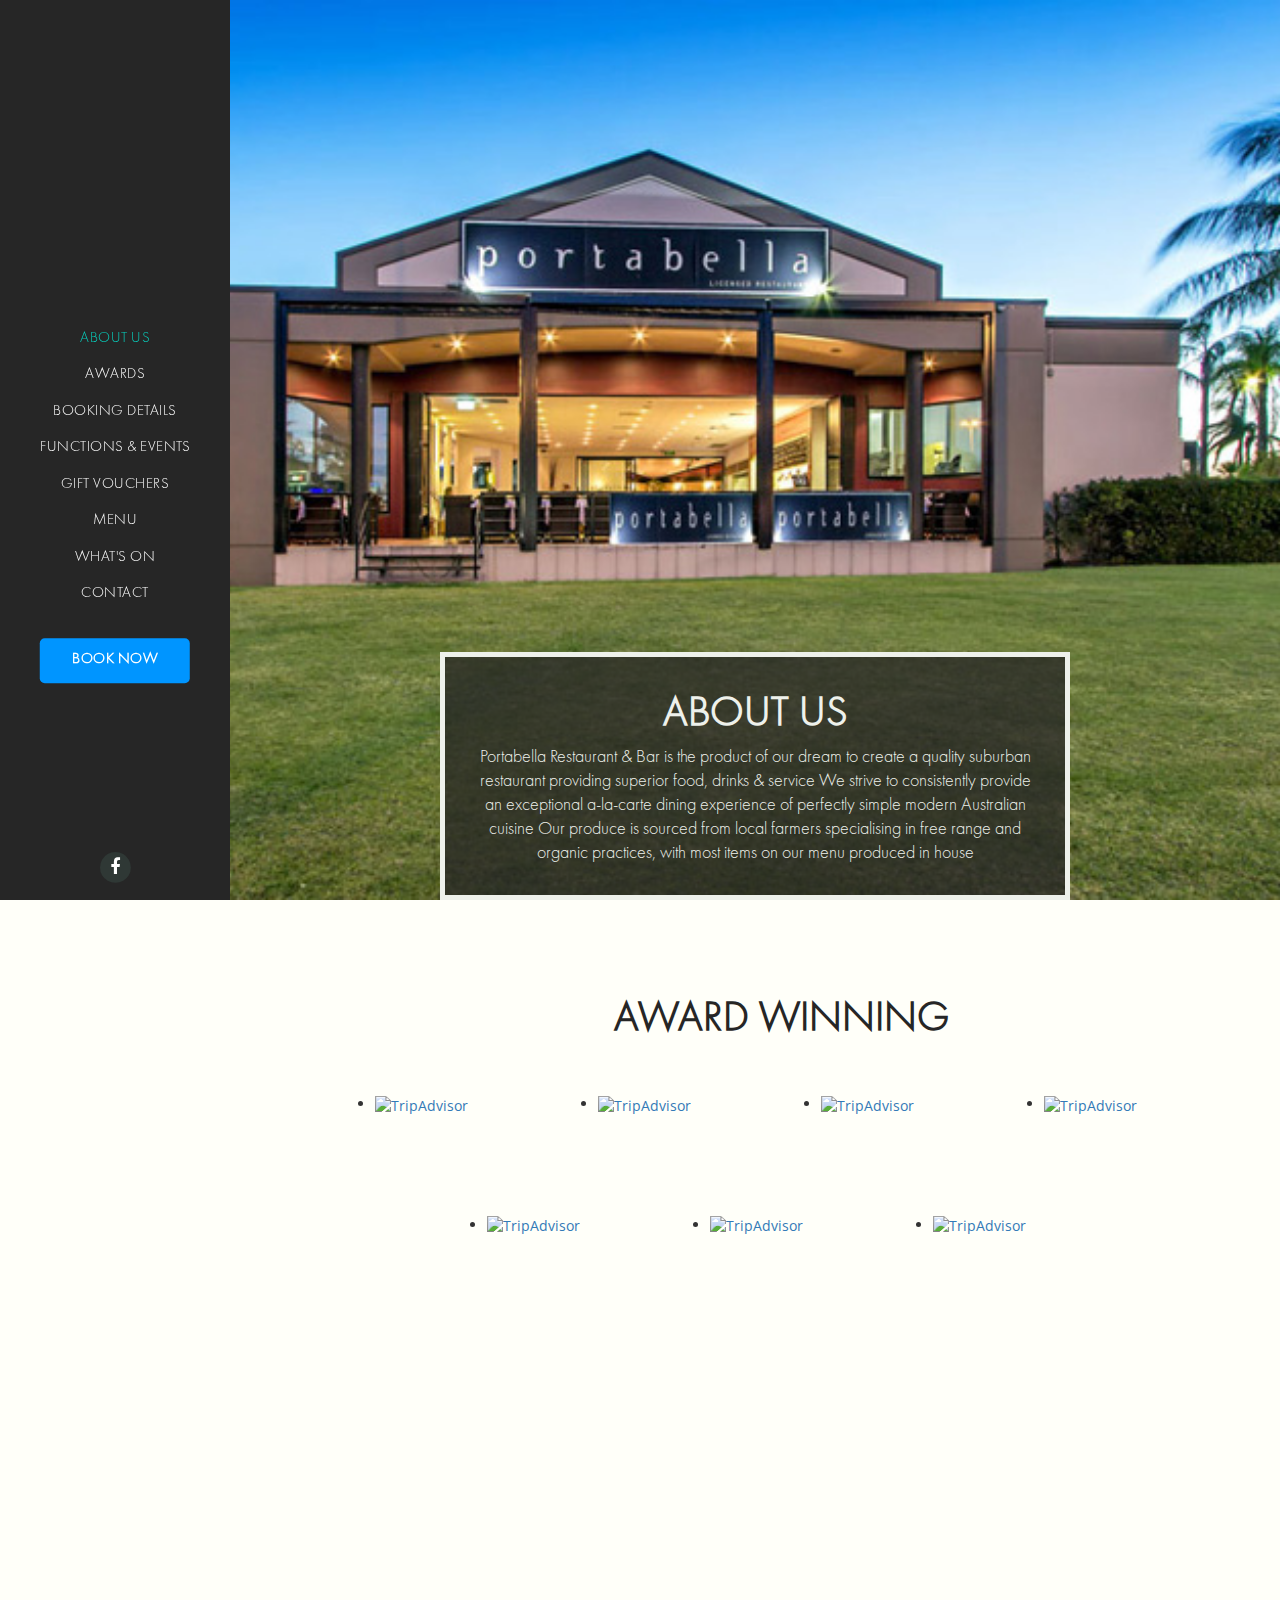
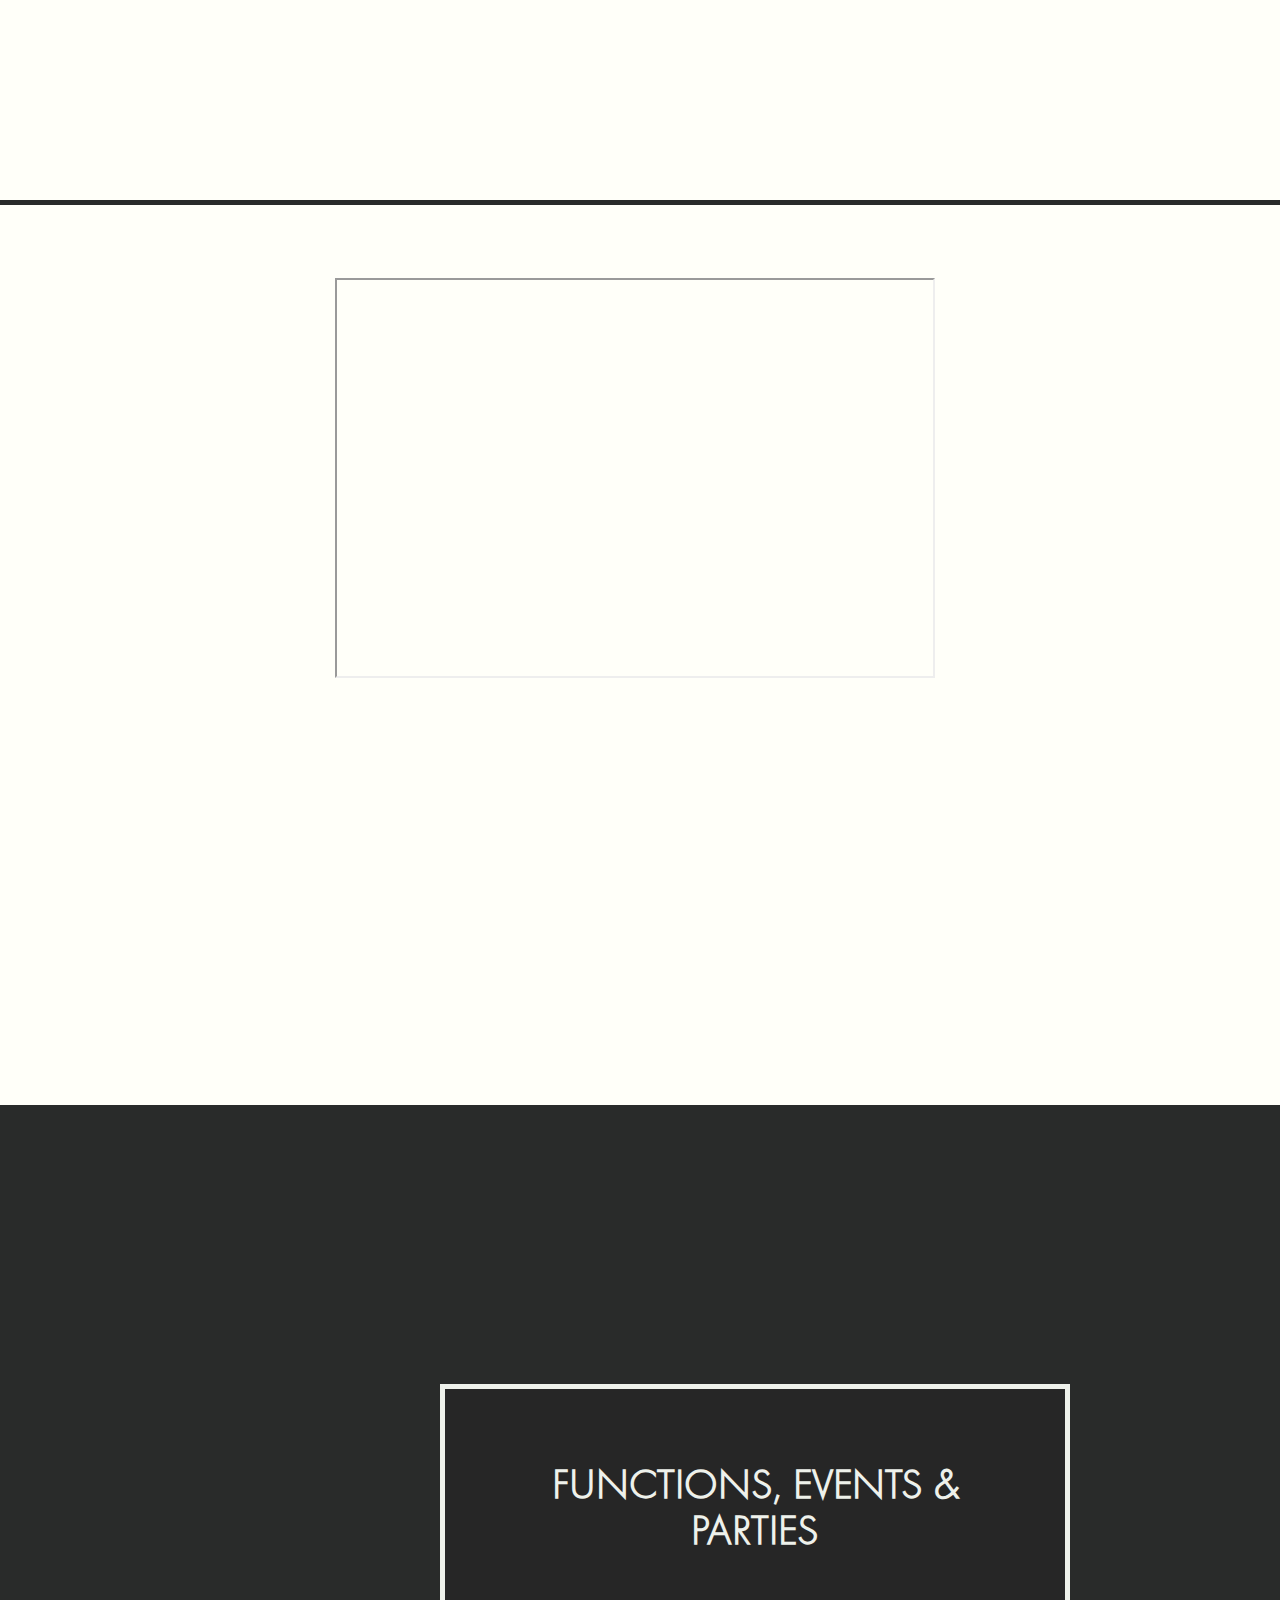
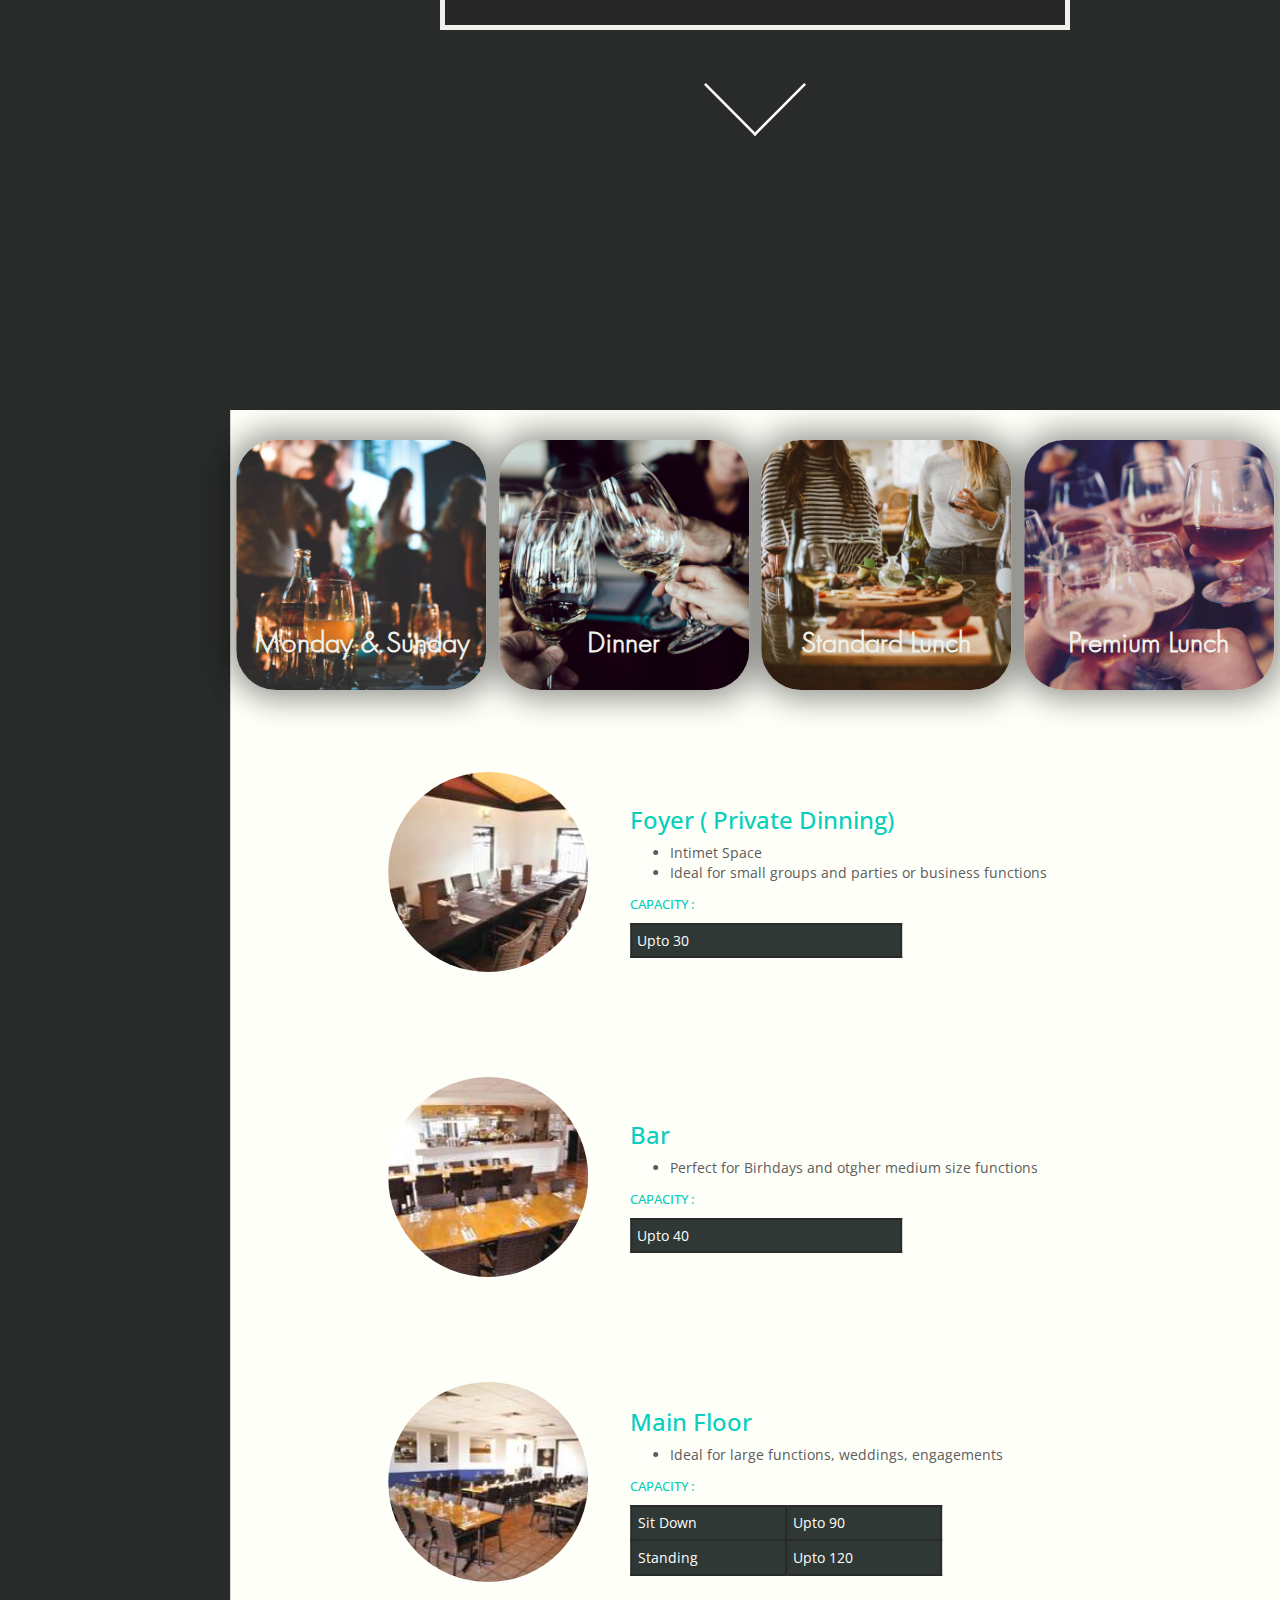
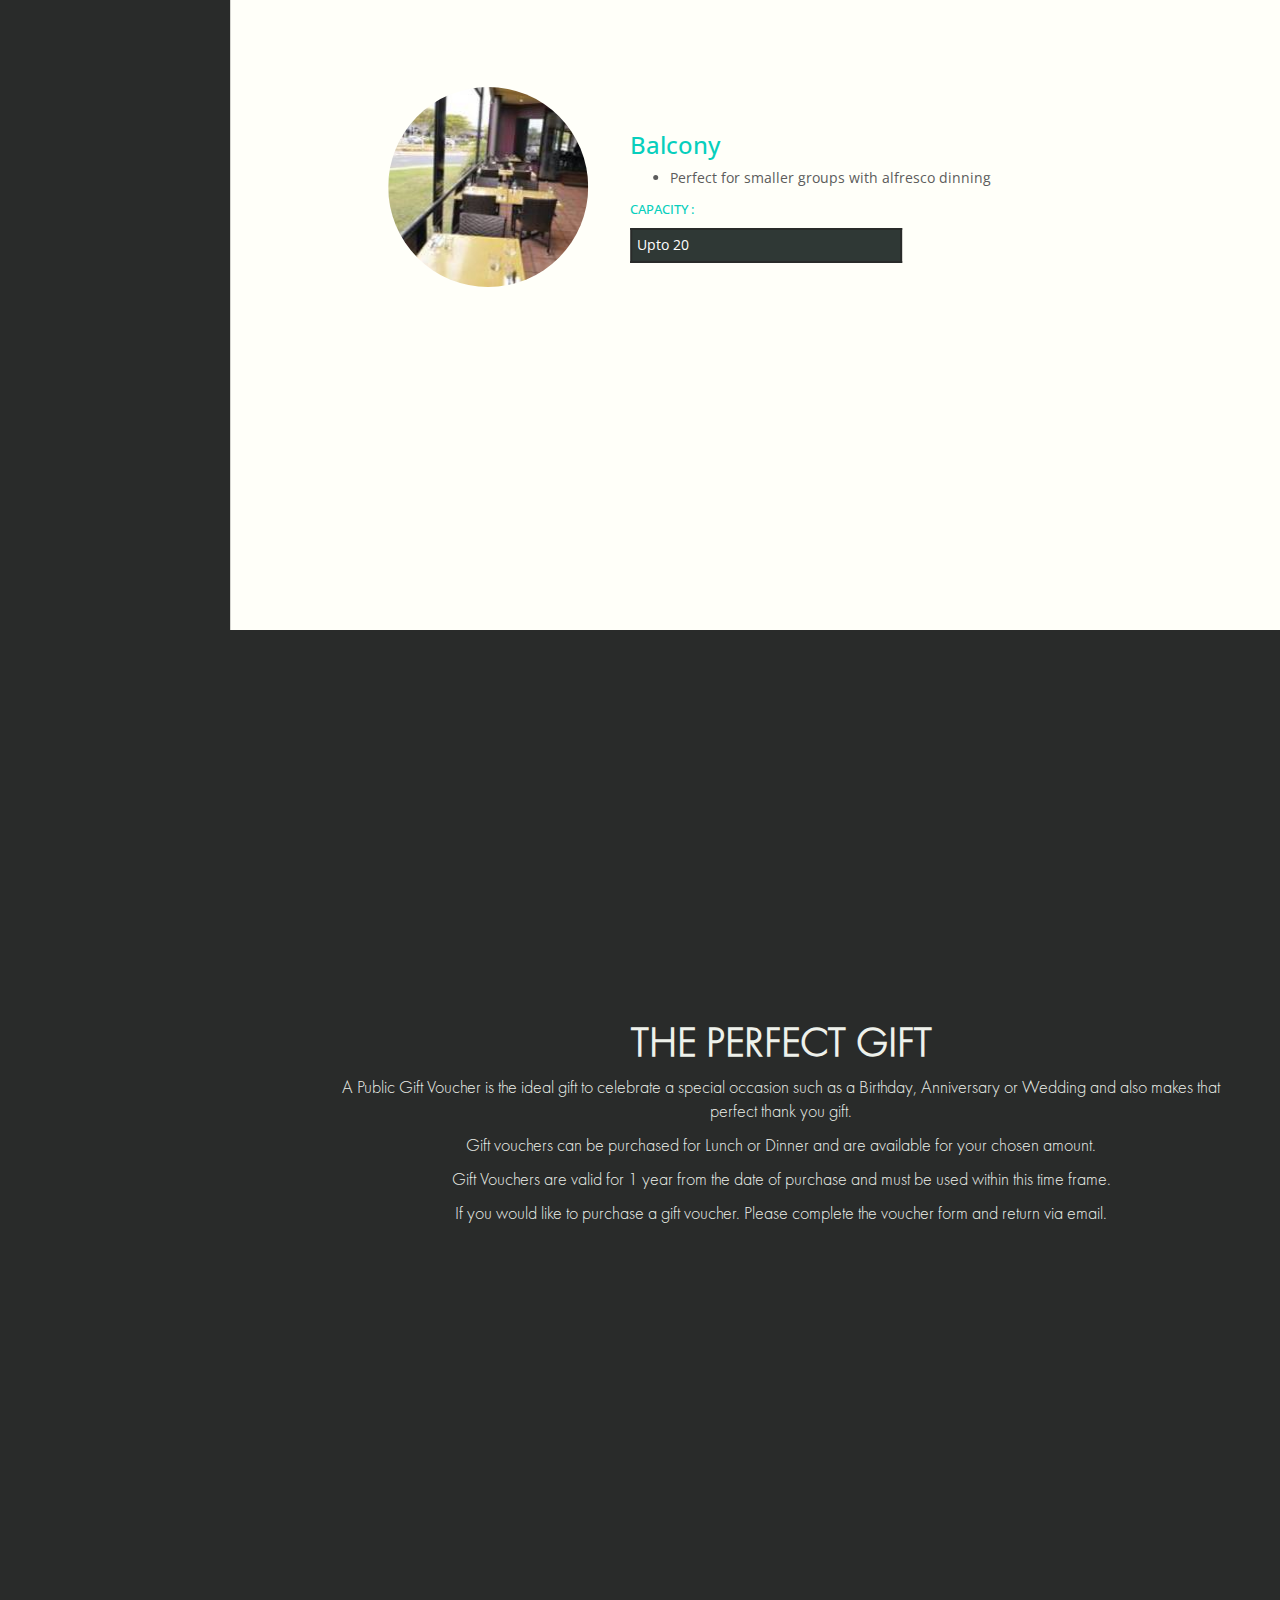
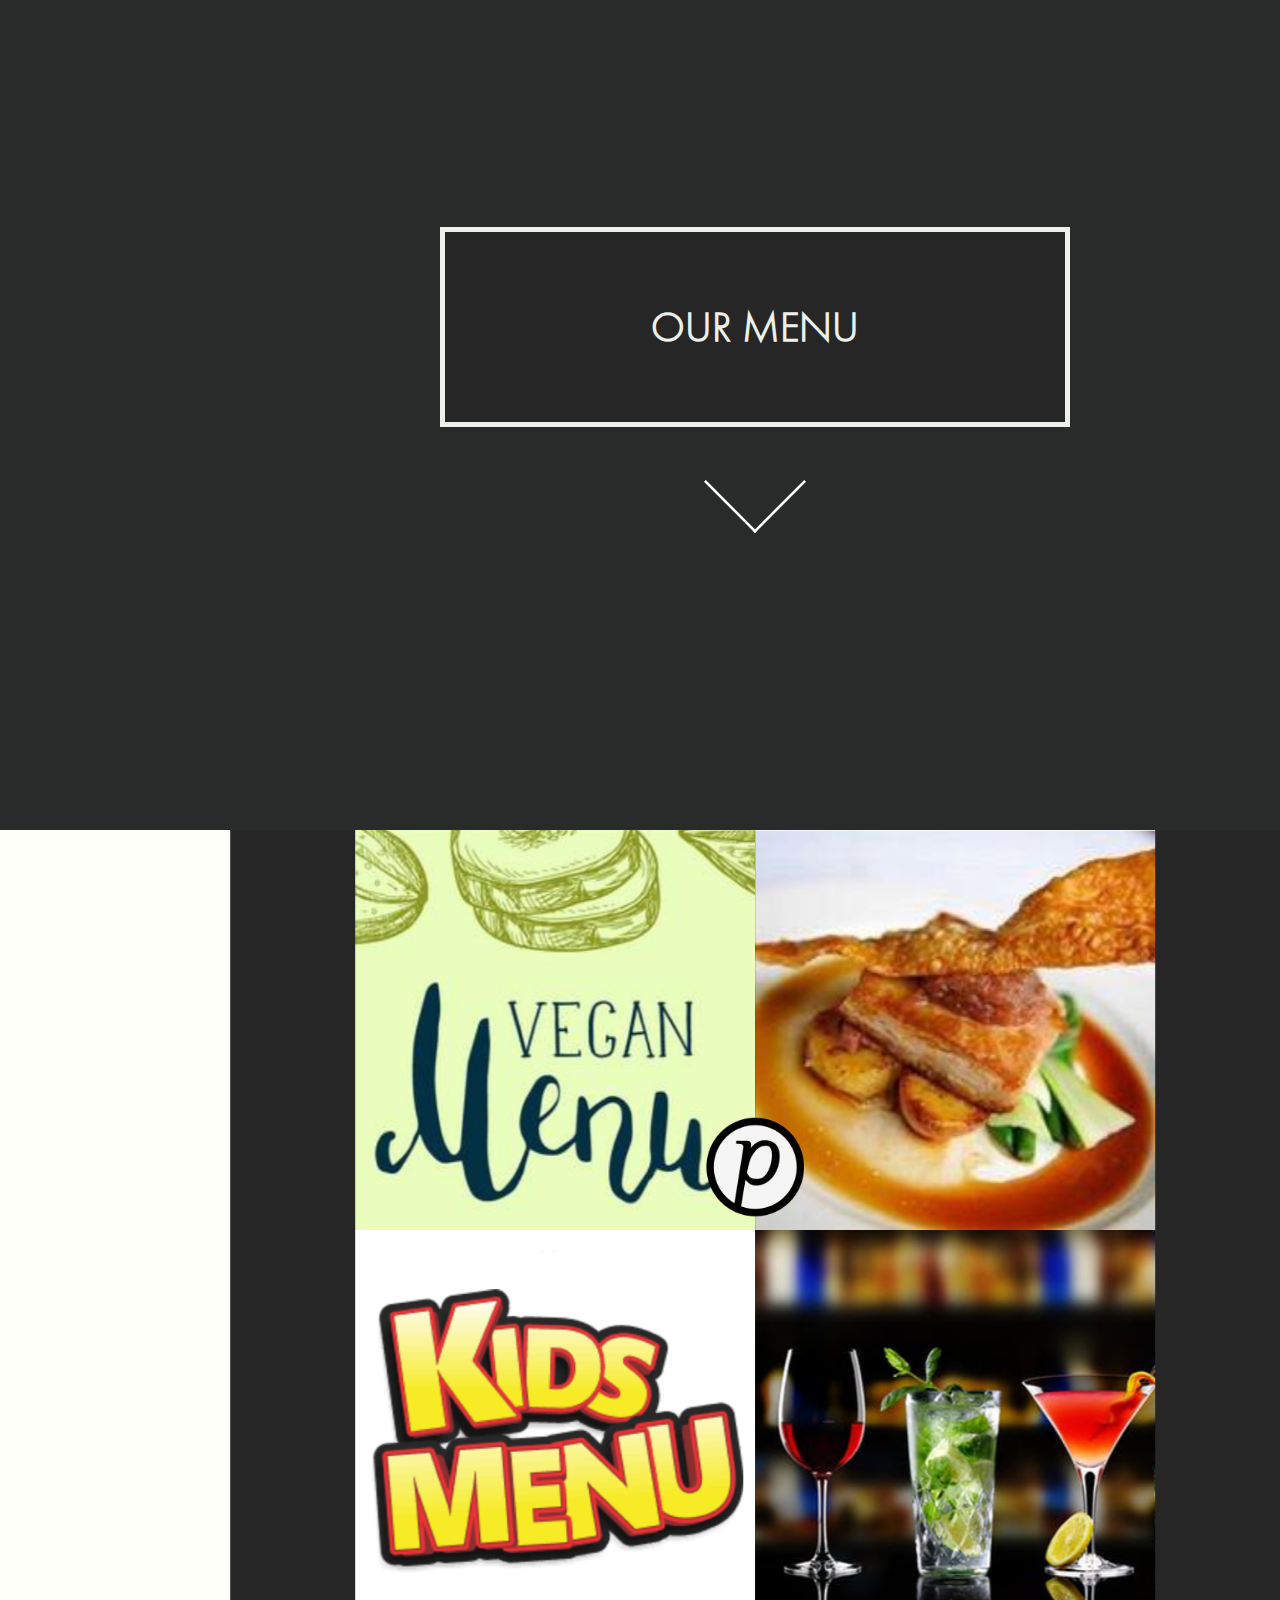
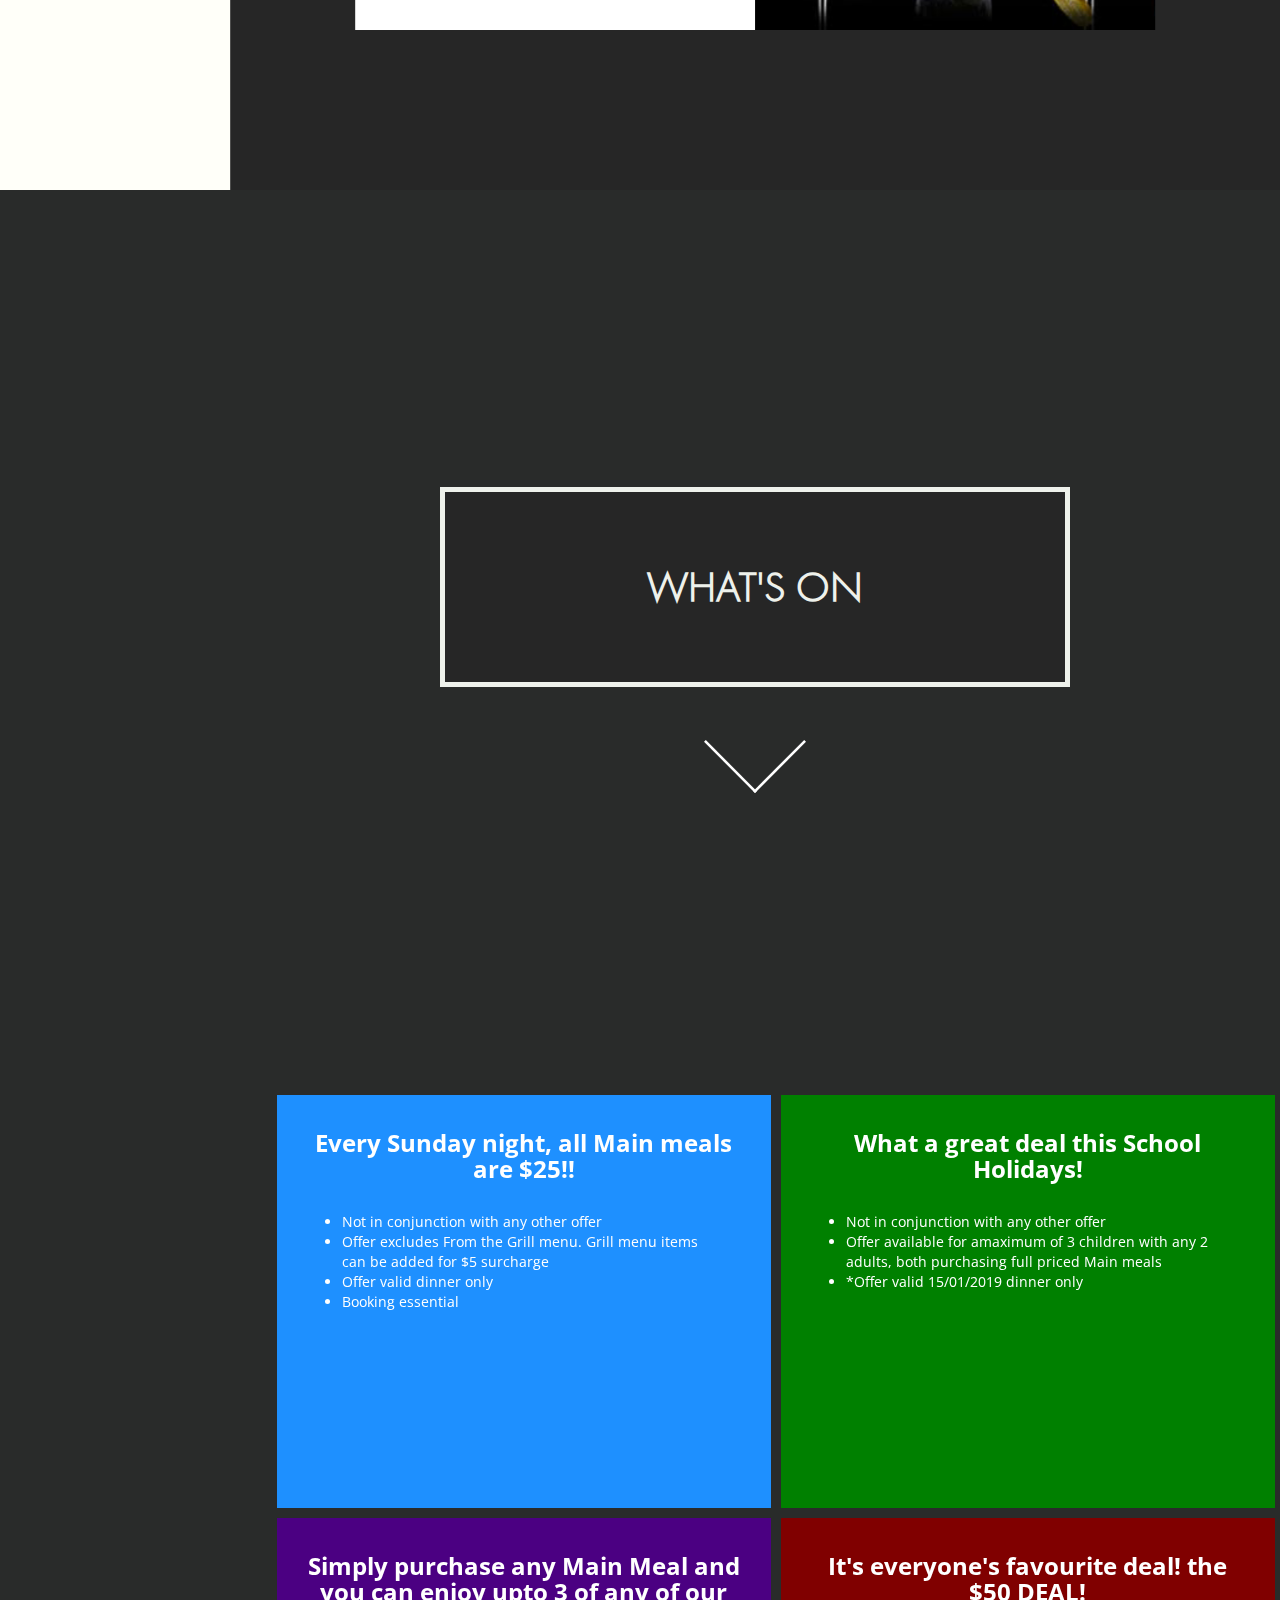
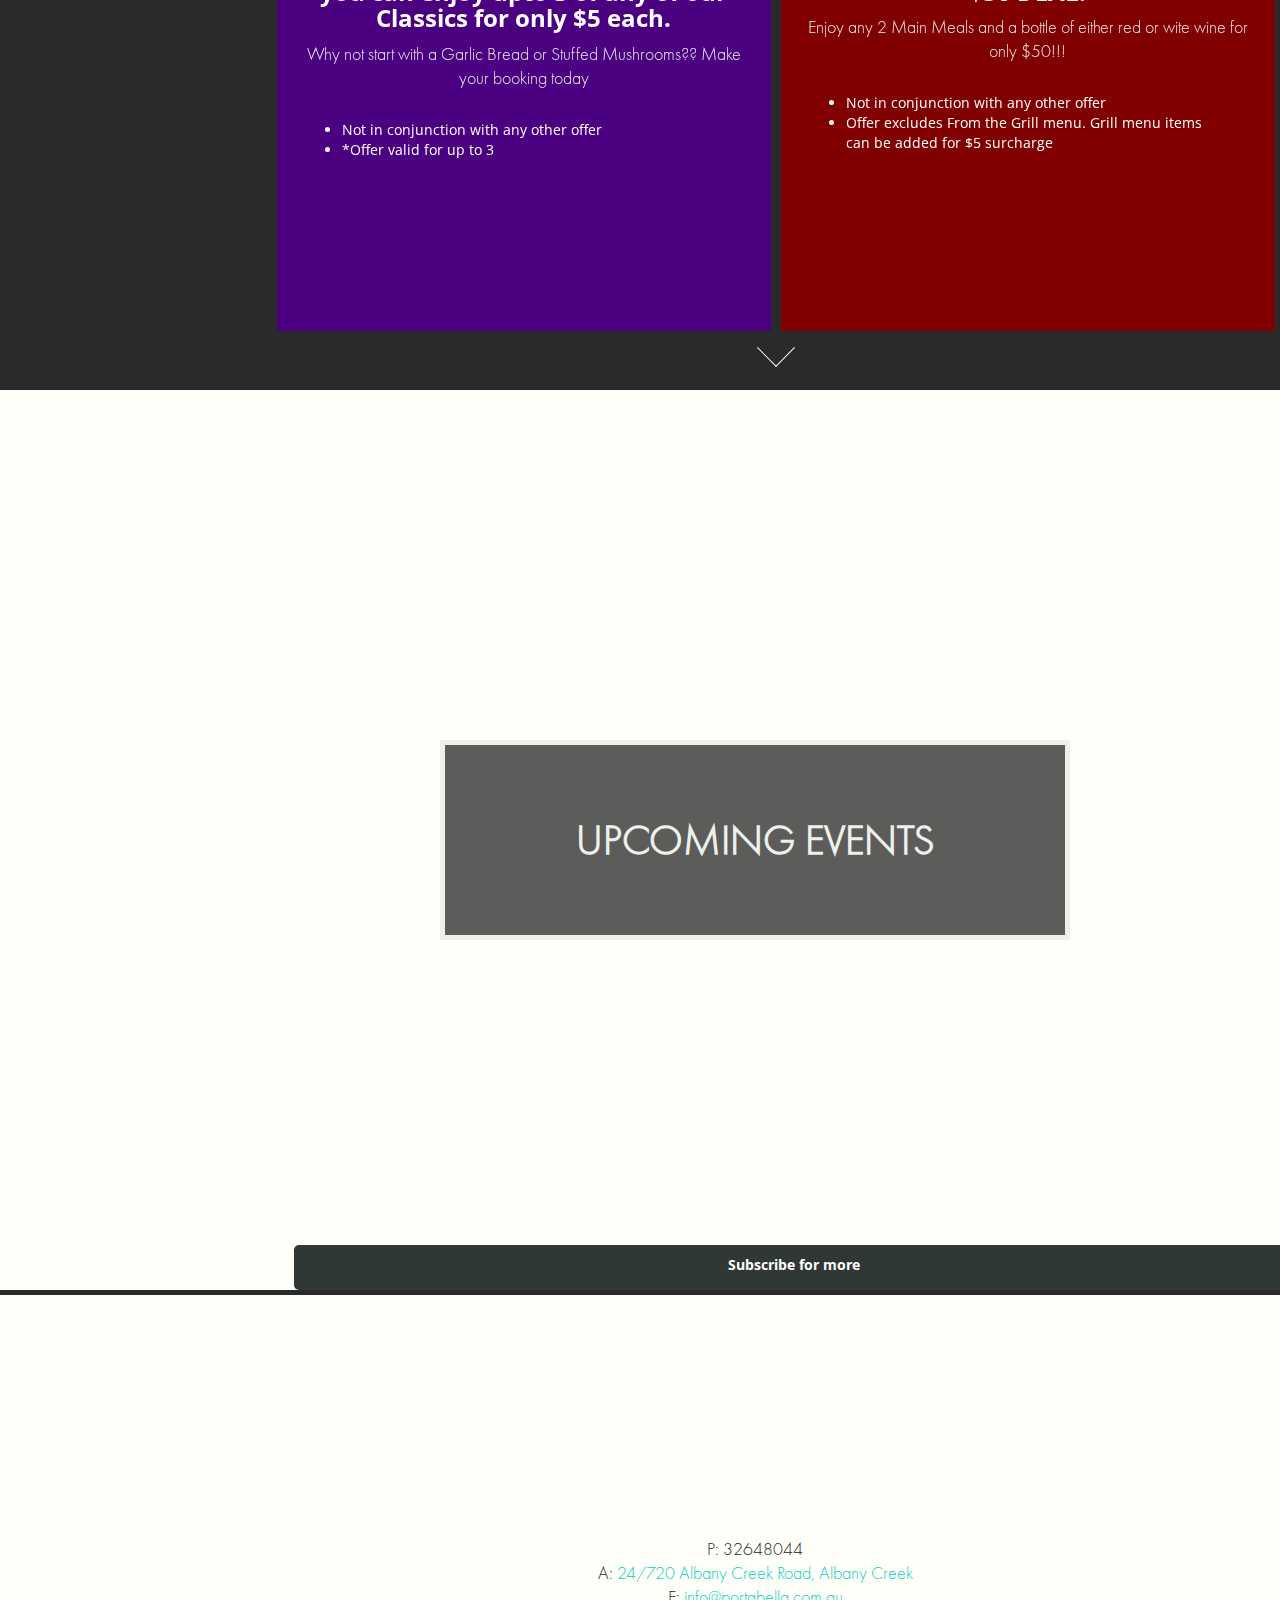
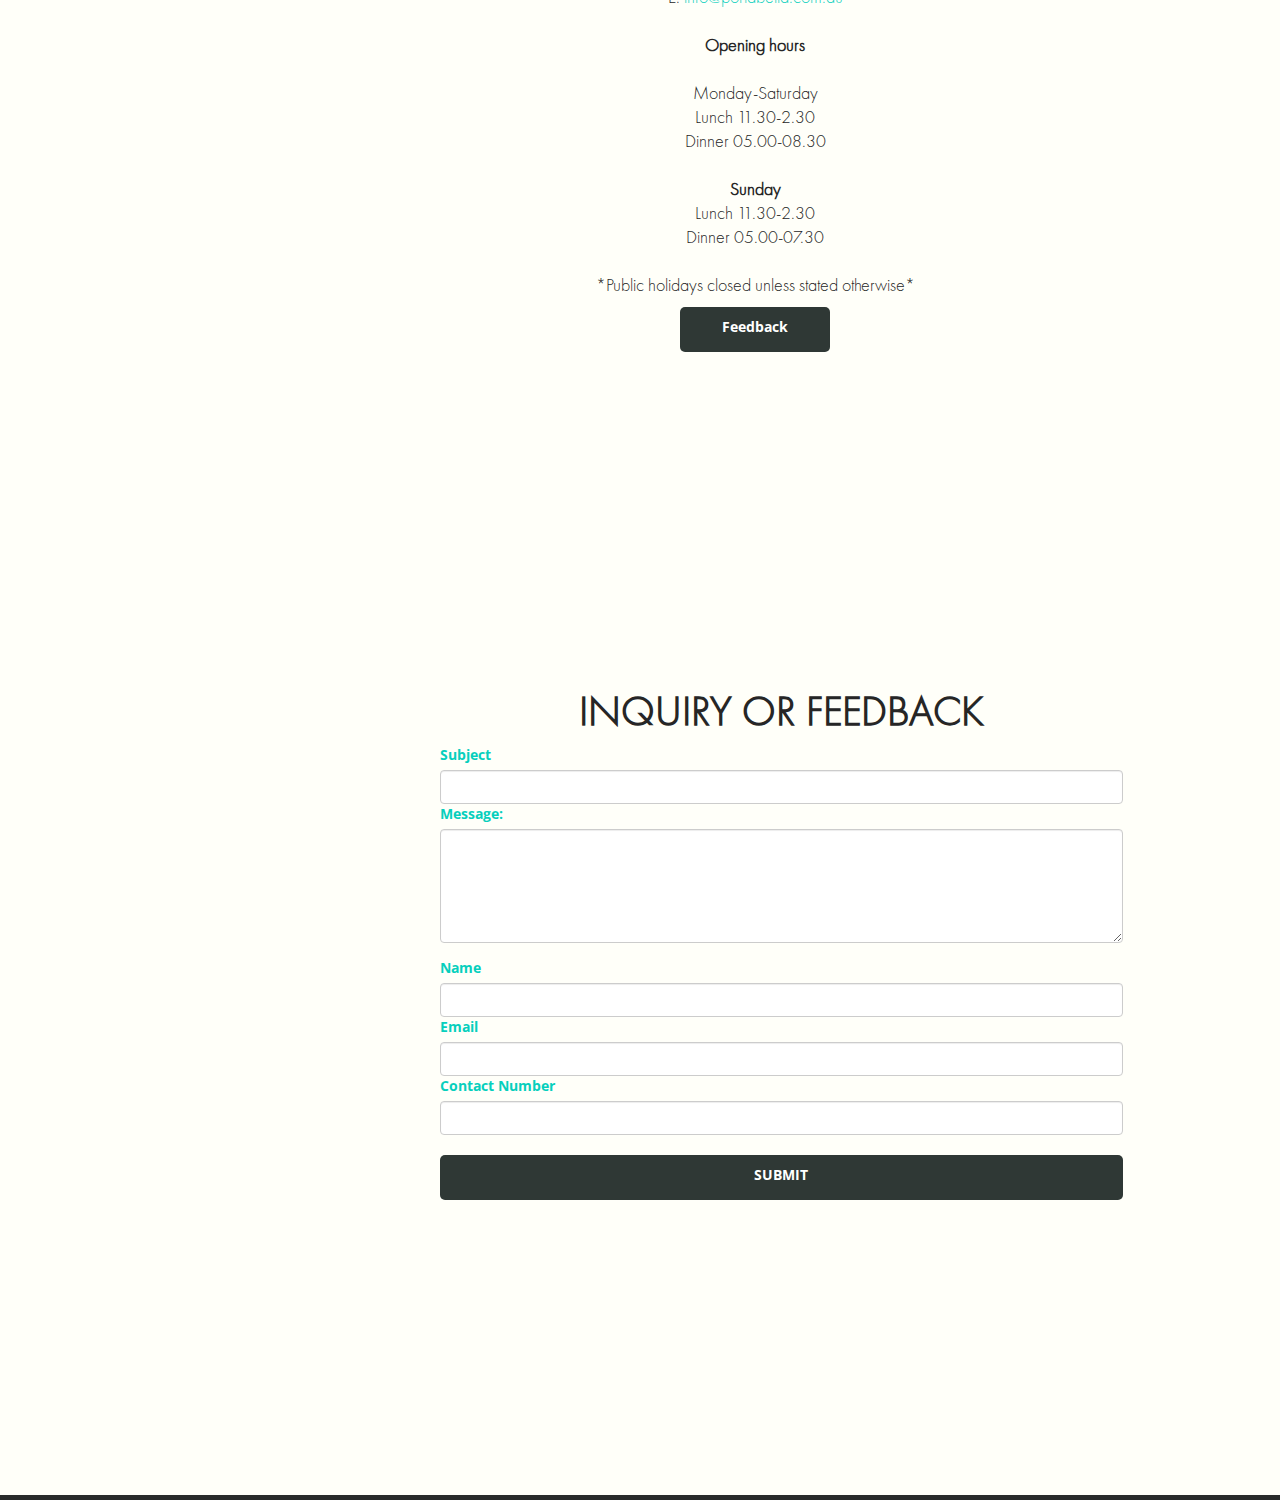
==== commit 56c4f778: "Second Update" ====
--- a/index.html
+++ b/index.html
@@ -50,9 +50,11 @@
 
     <div class="sidebar-navigation hidde-sm hidden-xs">
         <div class="logo">
-            <svg class="svg logo-adjust">
-                <image xlink:href="img/logo.png" />
-            </svg>
+            <a href="./index.html" class="no-border">
+                <svg class="svg logo-adjust">
+                    <image xlink:href="img/logo.png" />
+                </svg>
+            </a>
         </div>
         <nav class="navclass">
             <ul>
@@ -118,15 +120,12 @@
 
     <div class="slider">
         <section class="parallax-about page" id="about">
-            <div id="page" class="scol section-content page">
-                <div class="rect-wrapper">
+            <div id="page" class="scol section-content page table-container">
+                <div class="rect-wrapper table-bottom-viewer">
                     <div class="txt-pages about">
                         <h2>About Us</h2>
-                        <p>Portabella Restaurant &amp; Bar is the product of our dream to create a quality suburban
-                            restaurant providing superior food, drinks &amp; service We strive to consistently
-                            provide an exceptional a-la-carte dining experience of perfectly
-                            simple modern Australian cuisine Our produce is sourced from local farmers specialising
-                            in free range and organic practices, with most items on our menu produced in house</p>
+                        <p>Portabella Restaurant &amp; Bar is the product of our dream to create a quality suburban restaurant providing superior food, drinks &amp; service We strive to consistently provide an exceptional a-la-carte dining experience of
+                            perfectly simple modern Australian cuisine Our produce is sourced from local farmers specialising in free range and organic practices, with most items on our menu produced in house</p>
                     </div>
                 </div>
             </div>
@@ -143,61 +142,44 @@
                             <div id="TA_certificateOfExcellence493" class="TA_certificateOfExcellence cover">
                                 <ul id="PV4hm4ZyZw" class="TA_links HGHk2lCNIC4r">
                                     <li id="H4VPtmfxJ6" class="K45ajEiJ">
-                                        <a target="_blank" href="https://www.tripadvisor.com.au/"><img
-                                                src="https://www.tripadvisor.com.au/img/cdsi/img2/awards/CoE2017_WidgetAsset-14348-2.png"
-                                                alt="TripAdvisor" class="widCOEImg" id="CDSWIDCOELOGO" /></a>
+                                        <a target="_blank" href="https://www.tripadvisor.com.au/"><img src="https://www.tripadvisor.com.au/img/cdsi/img2/awards/CoE2017_WidgetAsset-14348-2.png" alt="TripAdvisor" class="widCOEImg" id="CDSWIDCOELOGO" /></a>
                                     </li>
                                 </ul>
                             </div>
-                            <script async
-                                src="https://www.jscache.com/wejs?wtype=certificateOfExcellence&amp;uniq=493&amp;locationId=2222531&amp;lang=en_AU&amp;year=2013&amp;display_version=2"
-                                data-loadtrk onload="this.loadtrk=true"></script>
+                            <script async src="https://www.jscache.com/wejs?wtype=certificateOfExcellence&amp;uniq=493&amp;locationId=2222531&amp;lang=en_AU&amp;year=2013&amp;display_version=2" data-loadtrk onload="this.loadtrk=true"></script>
                         </div>
                         <!-- 2014 -->
                         <div class="award-item">
                             <div id="TA_certificateOfExcellence12" class="TA_certificateOfExcellence cover">
                                 <ul id="9nOCA1oG" class="TA_links K6oBeyaOBDbd">
                                     <li id="3QQHwrgNQxa" class="kXRDyMdKl8AA">
-                                        <a target="_blank" href="https://www.tripadvisor.com.au/"><img
-                                                src="https://www.tripadvisor.com.au/img/cdsi/img2/awards/CoE2017_WidgetAsset-14348-2.png"
-                                                alt="TripAdvisor" class="widCOEImg" id="CDSWIDCOELOGO" /></a>
+                                        <a target="_blank" href="https://www.tripadvisor.com.au/"><img src="https://www.tripadvisor.com.au/img/cdsi/img2/awards/CoE2017_WidgetAsset-14348-2.png" alt="TripAdvisor" class="widCOEImg" id="CDSWIDCOELOGO" /></a>
                                     </li>
                                 </ul>
                             </div>
-                            <script async
-                                src="https://www.jscache.com/wejs?wtype=certificateOfExcellence&amp;uniq=12&amp;locationId=2222531&amp;lang=en_AU&amp;year=2014&amp;display_version=2"
-                                data-loadtrk onload="this.loadtrk=true"></script>
+                            <script async src="https://www.jscache.com/wejs?wtype=certificateOfExcellence&amp;uniq=12&amp;locationId=2222531&amp;lang=en_AU&amp;year=2014&amp;display_version=2" data-loadtrk onload="this.loadtrk=true"></script>
                         </div>
                         <!-- 2015 -->
                         <div class="award-item">
                             <div id="TA_certificateOfExcellence584" class="TA_certificateOfExcellence cover">
                                 <ul id="GXiGmHJSft" class="TA_links MI5dJ4Ym">
                                     <li id="9fwORfiPRP81" class="IrUUMhiB">
-                                        <a target="_blank" href="https://www.tripadvisor.com.au/"><img
-                                                src="https://www.tripadvisor.com.au/img/cdsi/img2/awards/CoE2017_WidgetAsset-14348-2.png"
-                                                alt="TripAdvisor" class="widCOEImg" id="CDSWIDCOELOGO" /></a>
+                                        <a target="_blank" href="https://www.tripadvisor.com.au/"><img src="https://www.tripadvisor.com.au/img/cdsi/img2/awards/CoE2017_WidgetAsset-14348-2.png" alt="TripAdvisor" class="widCOEImg" id="CDSWIDCOELOGO" /></a>
                                     </li>
                                 </ul>
                             </div>
-                            <script async
-                                src="https://www.jscache.com/wejs?wtype=certificateOfExcellence&amp;uniq=584&amp;locationId=2222531&amp;lang=en_AU&amp;year=2015&amp;display_version=2"
-                                data-loadtrk onload="this.loadtrk=true"></script>
+                            <script async src="https://www.jscache.com/wejs?wtype=certificateOfExcellence&amp;uniq=584&amp;locationId=2222531&amp;lang=en_AU&amp;year=2015&amp;display_version=2" data-loadtrk onload="this.loadtrk=true"></script>
                         </div>
                         <!-- 2016 -->
                         <div class="award-item">
                             <div id="TA_certificateOfExcellence319" class="TA_certificateOfExcellence cover">
                                 <ul id="uNNU6F" class="TA_links IRAEyM">
                                     <li id="0F0KDPnQx" class="uOKtSVk">
-                                        <a target="_blank"
-                                            href="https://www.tripadvisor.com.au/Restaurant_Review-g1750562-d2222531-Reviews-Portabella_Restaurant-Albany_Creek_Moreton_Bay_Region_Brisbane_Region_Queensland.html"><img
-                                                src="https://www.tripadvisor.com.au/img/cdsi/img2/awards/CoE2017_WidgetAsset-14348-2.png"
-                                                alt="TripAdvisor" class="widCOEImg" id="CDSWIDCOELOGO" /></a>
+                                        <a target="_blank" href="https://www.tripadvisor.com.au/Restaurant_Review-g1750562-d2222531-Reviews-Portabella_Restaurant-Albany_Creek_Moreton_Bay_Region_Brisbane_Region_Queensland.html"><img src="https://www.tripadvisor.com.au/img/cdsi/img2/awards/CoE2017_WidgetAsset-14348-2.png" alt="TripAdvisor" class="widCOEImg" id="CDSWIDCOELOGO" /></a>
                                     </li>
                                 </ul>
                             </div>
-                            <script async
-                                src="https://www.jscache.com/wejs?wtype=certificateOfExcellence&amp;uniq=319&amp;locationId=2222531&amp;lang=en_AU&amp;year=2016&amp;display_version=2"
-                                data-loadtrk onload="this.loadtrk=true"></script>
+                            <script async src="https://www.jscache.com/wejs?wtype=certificateOfExcellence&amp;uniq=319&amp;locationId=2222531&amp;lang=en_AU&amp;year=2016&amp;display_version=2" data-loadtrk onload="this.loadtrk=true"></script>
                         </div>
                     </div>
                     <div class="horiz">
@@ -207,32 +189,22 @@
                             <div id="TA_certificateOfExcellence753" class="TA_certificateOfExcellence cover">
                                 <ul id="emrUAX71L9" class="TA_links s3BAKqD">
                                     <li id="FgYjFUb" class="NNb3XrQxW">
-                                        <a target="_blank"
-                                            href="https://www.tripadvisor.com.au/Restaurant_Review-g1750562-d2222531-Reviews-Portabella_Restaurant-Albany_Creek_Moreton_Bay_Region_Brisbane_Region_Queensland.html"><img
-                                                src="https://www.tripadvisor.com.au/img/cdsi/img2/awards/CoE2017_WidgetAsset-14348-2.png"
-                                                alt="TripAdvisor" class="widCOEImg" id="CDSWIDCOELOGO" /></a>
+                                        <a target="_blank" href="https://www.tripadvisor.com.au/Restaurant_Review-g1750562-d2222531-Reviews-Portabella_Restaurant-Albany_Creek_Moreton_Bay_Region_Brisbane_Region_Queensland.html"><img src="https://www.tripadvisor.com.au/img/cdsi/img2/awards/CoE2017_WidgetAsset-14348-2.png" alt="TripAdvisor" class="widCOEImg" id="CDSWIDCOELOGO" /></a>
                                     </li>
                                 </ul>
                             </div>
                         </div>
                         <div class="award-item">
-                            <script async
-                                src="https://www.jscache.com/wejs?wtype=certificateOfExcellence&amp;uniq=753&amp;locationId=2222531&amp;lang=en_AU&amp;year=2017&amp;display_version=2"
-                                data-loadtrk onload="this.loadtrk=true"></script>
+                            <script async src="https://www.jscache.com/wejs?wtype=certificateOfExcellence&amp;uniq=753&amp;locationId=2222531&amp;lang=en_AU&amp;year=2017&amp;display_version=2" data-loadtrk onload="this.loadtrk=true"></script>
                             <!-- 2018 -->
                             <div id="TA_certificateOfExcellence298" class="TA_certificateOfExcellence cover">
                                 <ul id="HweT3sPt9vAI" class="TA_links V21cR8H">
                                     <li id="sRlEisfE8" class="Q8jR1IuCk">
-                                        <a target="_blank"
-                                            href="https://www.tripadvisor.com.au/Restaurant_Review-g1750562-d2222531-Reviews-Portabella_Restaurant-Albany_Creek_Moreton_Bay_Region_Brisbane_Region_Queensland.html"><img
-                                                src="https://www.tripadvisor.com.au/img/cdsi/img2/awards/CoE2017_WidgetAsset-14348-2.png"
-                                                alt="TripAdvisor" class="widCOEImg" id="CDSWIDCOELOGO" /></a>
+                                        <a target="_blank" href="https://www.tripadvisor.com.au/Restaurant_Review-g1750562-d2222531-Reviews-Portabella_Restaurant-Albany_Creek_Moreton_Bay_Region_Brisbane_Region_Queensland.html"><img src="https://www.tripadvisor.com.au/img/cdsi/img2/awards/CoE2017_WidgetAsset-14348-2.png" alt="TripAdvisor" class="widCOEImg" id="CDSWIDCOELOGO" /></a>
                                     </li>
                                 </ul>
                             </div>
-                            <script async
-                                src="https://www.jscache.com/wejs?wtype=certificateOfExcellence&amp;uniq=298&amp;locationId=2222531&amp;lang=en_AU&amp;year=2018&amp;display_version=2"
-                                data-loadtrk onload="this.loadtrk=true"></script>
+                            <script async src="https://www.jscache.com/wejs?wtype=certificateOfExcellence&amp;uniq=298&amp;locationId=2222531&amp;lang=en_AU&amp;year=2018&amp;display_version=2" data-loadtrk onload="this.loadtrk=true"></script>
                         </div>
                         <!-- </div>
                     <div class="horiz"> -->
@@ -241,16 +213,11 @@
                             <div id="TA_certificateOfExcellence831" class="TA_certificateOfExcellence cover">
                                 <ul id="iGnzlwyw" class="TA_links nK05HibOjka">
                                     <li id="OnFofj" class="l23j56l">
-                                        <a target="_blank"
-                                            href="https://www.tripadvisor.com.au/Restaurant_Review-g1750562-d2222531-Reviews-Portabella_Restaurant-Albany_Creek_Moreton_Bay_Region_Brisbane_Region_Queensland.html"><img
-                                                src="https://www.tripadvisor.com.au/img/cdsi/img2/awards/CoE2017_WidgetAsset-14348-2.png"
-                                                alt="TripAdvisor" class="widCOEImg" id="CDSWIDCOELOGO" /></a>
+                                        <a target="_blank" href="https://www.tripadvisor.com.au/Restaurant_Review-g1750562-d2222531-Reviews-Portabella_Restaurant-Albany_Creek_Moreton_Bay_Region_Brisbane_Region_Queensland.html"><img src="https://www.tripadvisor.com.au/img/cdsi/img2/awards/CoE2017_WidgetAsset-14348-2.png" alt="TripAdvisor" class="widCOEImg" id="CDSWIDCOELOGO" /></a>
                                     </li>
                                 </ul>
                             </div>
-                            <script async
-                                src="https://www.jscache.com/wejs?wtype=certificateOfExcellence&amp;uniq=831&amp;locationId=2222531&amp;lang=en_AU&amp;year=2019&amp;display_version=2"
-                                data-loadtrk onload="this.loadtrk=true"></script>
+                            <script async src="https://www.jscache.com/wejs?wtype=certificateOfExcellence&amp;uniq=831&amp;locationId=2222531&amp;lang=en_AU&amp;year=2019&amp;display_version=2" data-loadtrk onload="this.loadtrk=true"></script>
                         </div>
                         <div class="award-item-fill"></div>
                     </div>
@@ -264,9 +231,7 @@
 
                 <div class="txt-content">
 
-                    <iframe
-                        src="https://www.thefork.com.au/make-booking/public?mode=Widget&amp;showHeader=false&amp;referrerUrl=https%3A%2F%2Flovepublic.com.au%2Fbooking-details%2F"
-                        width="600" height="400"><br />
+                    <iframe src="https://www.thefork.com.au/make-booking/public?mode=Widget&amp;showHeader=false&amp;referrerUrl=https%3A%2F%2Flovepublic.com.au%2Fbooking-details%2F" width="600" height="400"><br />
                         frameborder=&#8221;0&#8243;<br />
                         allowfullscreen&gt;</iframe>
 
@@ -291,45 +256,45 @@
         </section>
         <section id="func">
             <div id="page" class="content-section">
-                <div class="card-holder">
-                    <div class="card-container">
-
-                        <div class="card">
-                            <a href="docs/mon_sun.pdf" target="_blank">
-                                <img src="img/mon_sun.png" alt="mon_sun" style="width:100%">
-                                <div class="container">
-                                    <h4 class="white">Monday & Sunday Function Menu</h4>
-                                </div>
-                            </a>
-                        </div>
-
-                        <div class="card">
-                            <a href="docs/dinner.pdf" target="_blank">
-                                <img src="img/dinner.png" alt="dinner" style="width:100%">
-                                <div class="container">
-                                    <h4 class="white">Dinner Function Menu</h4>
-                                </div>
-                            </a>
-                        </div>
-
-                        <div class="card">
-                            <a href="docs/standard.pdf" target="_blank">
-                                <img src="img/standard.png" alt="standard" style="width:100%">
-                                <div class="container">
-                                    <h4 class="white">Standard Lunch Function Menu</h4>
-                                </div>
-                            </a>
-                        </div>
-
-                        <div class="card">
-                            <a href="docs/premium.pdf" target="_blank">
-                                <img src="img/premium.png" alt="premium" style="width:100%">
-                                <div class="container">
-                                    <h4 class="white">Premium Lunch Function Menu</h4>
-                                </div>
-                            </a>
-                        </div>
-                    </div>
+
+                <div class="cards-list">
+
+                    <a href="docs/mon_sun.pdf" target="_blank">
+                        <div class="btncard 1">
+                            <div class="card_image"> <img src="img/monday_sunday.jpg" /> </div>
+                            <div class="card_title title-white">
+                                <p>Monday & Sunday</p>
+                            </div>
+                        </div>
+                    </a>
+
+
+                    <a href="docs/dinner.pdf" target="_blank">
+                        <div class="btncard 1">
+                            <div class="card_image"> <img src="img/dinner.jpg" /> </div>
+                            <div class="card_title title-white">
+                                <p>Dinner</p>
+                            </div>
+                        </div>
+                    </a>
+
+                    <a href="docs/standard.pdf" target="_blank">
+                        <div class="btncard 1">
+                            <div class="card_image"> <img src="img/standard.jpg" /> </div>
+                            <div class="card_title title-white">
+                                <p>Standard Lunch</p>
+                            </div>
+                        </div>
+                    </a>
+
+                    <a href="docs/premium.pdf" target="_blank">
+                        <div class="btncard 1">
+                            <div class="card_image"> <img src="img/premium.jpg" /> </div>
+                            <div class="card_title title-white">
+                                <p>Premium Lunch</p>
+                            </div>
+                        </div>
+                    </a>
                 </div>
                 <div class="func-center">
                     <img class="img-rounded" src="img/foyer.jpg" />
@@ -409,13 +374,12 @@
                 <div class="txt-content ord">
 
                     <h2>THE PERFECT GIFT</h2>
-                    <p>A Public&nbsp;Gift Voucher is the ideal gift to celebrate a special occasion such as a Birthday,
-                        Anniversary or Wedding and also makes that perfect thank you gift.</p>
+                    <p>A Public&nbsp;Gift Voucher is the ideal gift to celebrate a special occasion such as a Birthday, Anniversary or Wedding and also makes that perfect thank you gift.</p>
                     <p>Gift vouchers can be purchased for Lunch or Dinner and are available for your chosen amount.</p>
-                    <p>Gift Vouchers are valid for 1 year from the date of purchase and must be used within this time
-                        frame.</p>
-                    <p>If you would like to purchase a gift voucher. Please complete the voucher form and return via
-                        email.</p>
+                    <p>Gift Vouchers are valid for 1 year from the date of purchase and must be used within this time frame.
+                    </p>
+                    <p>If you would like to purchase a gift voucher. Please complete the voucher form and return via email.
+                    </p>
                 </div>
 
             </div>
@@ -435,12 +399,56 @@
             </div>
         </section>
         <section class="content-section" id="menus">
-            <div id="page" class="content-section">
-                <div class="card-holder">
-                    <img src="img/portbella_logo.png" style="width: 10%;padding-top: 5%;" />
-                    <div class="card-container">
-
-                        <div class="card single">
+            <div id="page" class="content-section menu-background">
+                <div class="card-holder" style="height: 100%;" id="menu_container">
+
+                    <div style="position: absolute;z-index: 1;left: 0;right: 0;margin-top: 27%;"><img src="img/portabella_logo.png" style="width: 10%;"></div>
+
+                    <div id="modal" class="overlay-modal">
+
+                    </div>
+
+                    <div class="menu-container">
+
+                        <div class="menucontainer">
+                            <a href="docs/vegan.pdf" target="_blank">
+                                <img src="img/vegan.png" alt="Avatar" class="image">
+                                <div class="overlay">
+                                    <div class="text">Vegan Menu</div>
+                                </div>
+                            </a>
+                        </div>
+
+                        <div class="menucontainer">
+                            <a href="javascript:void(0)" onclick="openNav()">
+                                <img src="img/food.png" alt="Avatar" class="image">
+                                <div class="overlay">
+                                    <div class="text">Food Menu</div>
+                                </div>
+                            </a>
+                        </div>
+
+                    </div>
+                    <div class="menu-container">
+
+                        <div class="menucontainer">
+                            <a href="docs/child.pdf" target="_blank">
+                                <img src="img/child.png" alt="Avatar" class="image">
+                                <div class="overlay">
+                                    <div class="text">Kids Menu</div>
+                                </div>
+                            </a>
+                        </div>
+
+                        <div class="menucontainer">
+                            <a href="docs/drinks.pdf" target="_blank">
+                                <img src="img/drinks.png" alt="Avatar" class="image">
+                                <div class="overlay">
+                                    <div class="text">Drinks Menu</div>
+                                </div>
+                            </a>
+                        </div>
+                        <!-- <div class="card single">
                             <a href="docs/vegan.pdf" target="_blank">
                                 <img src="img/vegan.png" alt="Vegan" style="width:100%">
                                 <div class="container">
@@ -476,14 +484,14 @@
                                     <p>Drinks Menu</p>
                                 </div>
                             </a>
-                        </div>
+                        </div> -->
                     </div>
                     <ul class="sub-item" id="sub-li">
                     </ul>
                 </div>
             </div>
         </section>
-        <section class="parallax" id="whats">
+        <section class="parallax-whts" id="whats">
             <div id="page" class="scol section-content page">
                 <div class="rect-wrapper">
                     <div class="txt-pages">
@@ -507,8 +515,8 @@
                                 <br>
                                 <ul>
                                     <li>Not in conjunction with any other offer</li>
-                                    <li>Offer excludes From the Grill menu. Grill menu items can be added for $5
-                                        surcharge</li>
+                                    <li>Offer excludes From the Grill menu. Grill menu items can be added for $5 surcharge
+                                    </li>
                                     <li>Offer valid dinner only</li>
                                     <li>Booking essential</li>
                                 </ul>
@@ -533,8 +541,7 @@
                                 <br>
                                 <ul>
                                     <li>Not in conjunction with any other offer</li>
-                                    <li>Offer available for amaximum of 3 children with any 2 adults, both purchasing
-                                        full priced Main meals</li>
+                                    <li>Offer available for amaximum of 3 children with any 2 adults, both purchasing full priced Main meals</li>
                                     <li>*Offer valid 15/01/2019 dinner only</li>
                                 </ul>
                             </div>
@@ -551,11 +558,13 @@
                             </div>
                         </div>
                     </div>
+                </div>
+
+                <div class="flip-container">
                     <div class="flip-card">
                         <div class="flip-card-inner">
                             <div class="flip-card-back three">
-                                <h5>Simply purchase any Main Meal and you can enjoy upto 3 of any of our Classics for
-                                    only $5 each.</h5>
+                                <h5>Simply purchase any Main Meal and you can enjoy upto 3 of any of our Classics for only $5 each.</h5>
                                 <p>Why not start with a Garlic Bread or Stuffed Mushrooms?? Make your booking today</p>
                                 <br>
                                 <ul>
@@ -576,19 +585,16 @@
                             </div>
                         </div>
                     </div>
-                </div>
-
-                <div class="flip-container">
                     <div class="flip-card">
                         <div class="flip-card-inner">
-                            <div class="flip-card-back four">
+                            <div class="flip-card-back five">
                                 <h5>It's everyone's favourite deal! the $50 DEAL!</h5>
                                 <p>Enjoy any 2 Main Meals and a bottle of either red or wite wine for only $50!!!</p>
                                 <br>
                                 <ul>
                                     <li>Not in conjunction with any other offer</li>
-                                    <li>Offer excludes From the Grill menu. Grill menu items can be added for $5
-                                        surcharge</li>
+                                    <li>Offer excludes From the Grill menu. Grill menu items can be added for $5 surcharge
+                                    </li>
                                 </ul>
                             </div>
                             <div class="flip-card-front">
@@ -604,7 +610,7 @@
                             </div>
                         </div>
                     </div>
-                    <div class="flip-card">
+                    <!-- <div class="flip-card">
                         <div class="flip-card-inner">
                             <div class="flip-card-back five">
                                 <h5>Every Sunday night, all Main meals are $25!!</h5>
@@ -629,8 +635,8 @@
                                 </div>
                             </div>
                         </div>
-                    </div>
-                    <div class="flip-card">
+                    </div> -->
+                    <!-- <div class="flip-card">
                         <div class="flip-card-inner">
                             <div class="flip-card-back six">
                                 <h5>We think this is the best deal in town</h5>
@@ -650,7 +656,7 @@
                                 </div>
                             </div>
                         </div>
-                    </div>
+                    </div> -->
                 </div>
                 <a href="#subscribe">
                     <div class="button-more">
@@ -662,7 +668,16 @@
         <section class="content-section" id="subscribe">
             <div id="page" class="scol">
                 <div id="page" class="page">
-                    <div class="card-container justify">
+
+                    <div id="page" class="scol section-content page">
+                        <div class="rect-wrapper">
+                            <div class="txt-pages">
+                                <h2>UPCOMING EVENTS</h2>
+                            </div>
+                        </div>
+                    </div>
+
+                    <!-- <div class="card-container justify">
                         <div class="card offer">
                             <a href="docs/fathers.pdf" target="_blank">
                                 <img src="img/fathers.png" alt="Fathers" style="width:100%">
@@ -682,10 +697,10 @@
                                 </div>
                             </a>
                         </div>
-                    </div>
+                    </div> -->
+
                     <div class="bottom">
-                        <a href="http://portabella.us7.list-manage2.com/subscribe?u=ae5c06c60df5938002fc03222&amp;id=606d38fd3b"
-                            target="_blank">
+                        <a href="http://portabella.us7.list-manage2.com/subscribe?u=ae5c06c60df5938002fc03222&amp;id=606d38fd3b" target="_blank">
                             <div class="full-button">
                                 Subscribe for more
                             </div>
@@ -699,8 +714,7 @@
 
                 <div>
                     <p class="contact-para">
-                        P: 32648044<br> A: <a href="">24/720 Albany Creek Road, Albany Creek</a><br> E: <a
-                            href="">info@portabella.com.au</a><br>
+                        P: 32648044<br> A: <a href="">24/720 Albany Creek Road, Albany Creek</a><br> E: <a href="">info@portabella.com.au</a><br>
                         <br>
                         <b>Opening hours</b><br>
                         <br> Monday-Saturday
@@ -764,7 +778,7 @@
     <script>
         window.jQuery || document.write('<script src="js/vendor/jquery-1.11.2.min.js"><\/script>')
     </script>
-
+    <script src="https://cdn.jsdelivr.net/npm/sweetalert2@8"></script>
     <script src="js/vendor/bootstrap.min.js"></script>
 
     <script src="js/plugins.js"></script>
@@ -777,11 +791,11 @@
         var delta = 5;
         var navbarHeight = $('header').outerHeight();
 
-        $(window).scroll(function (event) {
+        $(window).scroll(function(event) {
             didScroll = true;
         });
 
-        setInterval(function () {
+        setInterval(function() {
             if (didScroll) {
                 hasScrolled();
                 didScroll = false;
--- a/css/templatemo-style.css
+++ b/css/templatemo-style.css
@@ -1236,7 +1236,7 @@
     border: 5px solid #eef1eb;
     width: 60%;
     display: inline-block;
-    background-color: #262626;
+    background-color: #262626bf;
 }
 
 .txt-pages h2 {
@@ -1285,7 +1285,7 @@
 }
 
 section {
-    padding-left: 15%;
+    padding-left: 18%;
 }
 
 .parallax {
@@ -1319,13 +1319,23 @@
 }
 
 .parallax-about {
-  background-image: url("../img/front.jpg");
-  height: 100%;
-  width: 100%;
-  background-attachment: fixed;
-  background-position: center;
-  background-repeat: no-repeat;
-  background-size: cover;
+    background-image: url("../img/front.jpg");
+    height: 100%;
+    width: 100%;
+    background-attachment: fixed;
+    background-position: center;
+    background-repeat: no-repeat;
+    background-size: cover;
+}
+
+.parallax-whts {
+    background-image: url("../img/whats_background.jpg");
+    height: 100%;
+    width: 100%;
+    background-attachment: fixed;
+    background-position: center;
+    background-repeat: no-repeat;
+    background-size: cover;
 }
 
 .page {
@@ -1422,8 +1432,13 @@
 
 .card-container {
     display: flex;
-    width: 80%;
+    height: 100%;
     padding-top: 5%;
+}
+
+.menu-container {
+    display: flex;
+    width: 100%;
 }
 
 .horiz {
@@ -1461,10 +1476,15 @@
     width: 80%;
 }
 
+.sub-item {
+    position: relative;
+    margin-top: 20%;
+}
+
 .sub-item li {
     transition: all 1s ease-out;
     opacity: 0;
-    width: 10%;
+    width: 25%;
     display: inline-block;
 }
 
@@ -1474,6 +1494,10 @@
 
 .sub-item li.shows p {
     color: #262626;
+}
+
+.sub-item li.shows p:hover {
+    color: #00ffee;
 }
 
 .section-content {
@@ -1491,13 +1515,13 @@
 
 .flip-card {
     background-color: transparent;
-    width: 33%;
+    width: 50%;
     height: 47vh;
     perspective: 1000px;
     padding: 0.5%;
 }
-  
-  .flip-card-inner {
+
+.flip-card-inner {
     position: relative;
     width: 100%;
     height: 100%;
@@ -1505,66 +1529,66 @@
     transition: transform 0.8s;
     transform-style: preserve-3d;
     transform: rotateY(180deg);
-  }
-  
-  .flip-card:hover .flip-card-inner {
-  }
-  
-  .flip-card-front, .flip-card-back {
+}
+
+.flip-card:hover .flip-card-inner {}
+
+.flip-card-front,
+.flip-card-back {
     position: absolute;
     width: 100%;
     height: 100%;
     backface-visibility: hidden;
-  }
-  
-  .flip-card-front {
-    background-color:#292B2A;
+}
+
+.flip-card-front {
+    background-color: #292B2A;
     color: black;
     text-align: center;
     display: flex;
     align-items: center;
-  }
-  
-  .flip-card-back {
+}
+
+.flip-card-back {
     color: white;
     transform: rotateY(180deg);
     padding: 5%;
     overflow: auto;
-  }
-
-  .flip-card-back ul li {
-      padding-right: 10%;
-      text-align: left;
-  }
-
-  .flip-card-back h5 {
-      font-size: x-large;
-      font-weight: bold;
-  }
+}
+
+.flip-card-back ul li {
+    padding-right: 10%;
+    text-align: left;
+}
+
+.flip-card-back h5 {
+    font-size: x-large;
+    font-weight: bold;
+}
 
 .one {
     background-color: dodgerblue;
-  }
+}
 
 .two {
     background-color: green;
-  }
+}
 
 .three {
     background-color: indigo;
-  }
+}
 
 .four {
     background-color: lightseagreen;
-  }
+}
 
 .five {
     background-color: maroon;
-  }
+}
 
 .six {
     background-color: midnightblue;
-  }
+}
 
 .button-book {
     display: block;
@@ -1624,9 +1648,15 @@
 }
 
 @keyframes arrow-anim {
-    0% { margin-top: 0% }
-    50% { margin-top: 5%}
-    100% { margin-top: 0% }
+    0% {
+        margin-top: 0%
+    }
+    50% {
+        margin-top: 5%
+    }
+    100% {
+        margin-top: 0%
+    }
 }
 
 .goto :hover {
@@ -1645,13 +1675,13 @@
     font-weight: bold;
 }
 
-.full-button:hover{
-    cursor: pointer; 
-    background-color: #07cfbd;  
+.full-button:hover {
+    cursor: pointer;
+    background-color: #07cfbd;
 }
 
 .flexer {
-    flex: 1 ;
+    flex: 1;
 }
 
 .flexer p {
@@ -1698,13 +1728,7 @@
 }
 
 .mask {
-    background:
-    linear-gradient(27deg, #151515 5px, transparent 5px) 0 5px,
-    linear-gradient(207deg, #151515 5px, transparent 5px) 10px 0px,
-    linear-gradient(27deg, #222 5px, transparent 5px) 0px 10px,
-    linear-gradient(207deg, #222 5px, transparent 5px) 10px 5px,
-    linear-gradient(90deg, #1b1b1b 10px, transparent 10px),
-    linear-gradient(#1d1d1d 25%, #1a1a1a 25%, #1a1a1a 50%, transparent 50%, transparent 75%, #242424 75%, #242424);
+    background: linear-gradient(27deg, #151515 5px, transparent 5px) 0 5px, linear-gradient(207deg, #151515 5px, transparent 5px) 10px 0px, linear-gradient(27deg, #222 5px, transparent 5px) 0px 10px, linear-gradient(207deg, #222 5px, transparent 5px) 10px 5px, linear-gradient(90deg, #1b1b1b 10px, transparent 10px), linear-gradient(#1d1d1d 25%, #1a1a1a 25%, #1a1a1a 50%, transparent 50%, transparent 75%, #242424 75%, #242424);
     background-color: #131313;
     background-size: 20px 20px;
 }
@@ -1714,6 +1738,11 @@
     vertical-align: middle;
 }
 
+.table-bottom-viewer {
+    display: table-cell;
+    vertical-align: bottom;
+}
+
 .table-container {
     display: table;
     width: 100%;
@@ -1730,4 +1759,306 @@
 .feedback-form {
     width: 80%;
     margin: 0 auto;
+}
+
+.no-border {
+    border: 0 !important;
+}
+
+@import 'https://fonts.googleapis.com/css?family=Lobster';
+@import url('//netdna.bootstrapcdn.com/font-awesome/4.6.3/css/font-awesome.min.css');
+.menu-wrapper {
+    height: 100%;
+}
+
+.fa-share-alt {
+    height: 40px;
+    width: 40px;
+    color: #fff;
+    position: relative;
+    top: -75px;
+    left: 160px;
+    font-size: 1.6em;
+    cursor: pointer;
+}
+
+#share {
+    background-color: #5aa57f;
+    height: 180px;
+    width: 40px;
+    padding: 0 10px;
+    border-radius: 0 0 20px 0px;
+    position: absolute;
+    display: none;
+    margin: 0px 0 0 340px;
+    top: 100px;
+}
+
+#share i {
+    margin: 13px 5px 14px;
+    color: #fff;
+    font-size: 2em;
+}
+
+.menu-card {
+    width: 300px;
+    height: auto;
+    background: rgb(255, 123, 123);
+    padding: 40px;
+    margin: 100px auto 20px;
+    z-index: 100;
+    text-align: center;
+    border-radius: 0 0 40px 40px;
+    font-family: Helvetica, san-serif;
+    line-height: 1.4em;
+    color: #777;
+    border-top: 50px solid #98cdb2;
+}
+
+.menu-card p {
+    margin: 0 0 34px;
+}
+
+.dotted-line {
+    border-bottom: 2px dotted #999;
+    display: block;
+    height: 2px;
+    width: 30%;
+    margin: 20px auto;
+}
+
+h1 {
+    font-size: 2.1em;
+    font-family: 'Lobster', cursive;
+    font-weight: normal;
+    color: #666;
+    padding: 0;
+    margin: 1em 0 0;
+}
+
+.cake-pic {
+    background-image: url("http://www.bbcgoodfood.com/sites/default/files/styles/recipe/public/recipe/recipe-image/2016/06/matcha-mousse-cake.jpg");
+    height: 180px;
+    width: 180px;
+    position: relative;
+    background-size: 100% 100%;
+    border-radius: 180px;
+    margin: -200px auto 40px;
+    border: 10px solid #fff;
+    -webkit-box-shadow: 4px 5px 13px -4px rgba(102, 102, 102, 0.28);
+    -moz-box-shadow: 4px 5px 13px -4px rgba(102, 102, 102, 0.28);
+    box-shadow: 4px 5px 13px -4px rgba(102, 102, 102, 0.28);
+}
+
+ul.nutrition {
+    color: #fff;
+    height: auto;
+    padding: 0px;
+    height: 15px;
+}
+
+ul.nutrition li {
+    float: left;
+    background-color: #9f3c5a;
+    display: inline-block;
+    width: 30.5%;
+    padding: 3px 0;
+    border: 0px solid #fff;
+    border-radius: 0 20px 0 0;
+    margin: 0 4px;
+    font-size: 0.9em;
+}
+
+ul.nutrition li.value {
+    background-color: #efdce2;
+    border-radius: 0 0 0 20px;
+    color: #666;
+}
+
+.warning p {
+    font-size: 0.8em;
+    margin: 30px 0 10px;
+    display: block;
+    width: 100%;
+    padding: 2px;
+    clear: both;
+    font-style: italic;
+    color: #999;
+}
+
+.warning p span {
+    text-transform: uppercase;
+}
+
+.cards-list {
+    z-index: 0;
+    width: 100%;
+    display: flex;
+    justify-content: space-around;
+    flex-wrap: wrap;
+}
+
+.btncard {
+    margin: 30px auto;
+    width: 250px;
+    height: 250px;
+    border-radius: 40px;
+    box-shadow: 5px 5px 30px 7px rgba(0, 0, 0, 0.25), -5px -5px 30px 7px rgba(0, 0, 0, 0.22);
+    cursor: pointer;
+    transition: 0.4s;
+}
+
+.btncard .card_image {
+    width: inherit;
+    height: inherit;
+    border-radius: 40px;
+}
+
+.btncard .card_image img {
+    width: inherit;
+    height: inherit;
+    border-radius: 40px;
+    object-fit: cover;
+}
+
+.btncard .card_title {
+    text-align: center;
+    border-radius: 0px 0px 40px 40px;
+    font-family: sans-serif;
+    font-weight: bold;
+    font-size: 30px;
+    margin-top: -60px;
+    height: 40px;
+}
+
+.btncard:hover {
+    transform: scale(0.9, 0.9);
+    box-shadow: 5px 5px 30px 15px rgba(0, 0, 0, 0.25), -5px -5px 30px 15px rgba(0, 0, 0, 0.22);
+}
+
+.subcard {
+    margin: 30px auto;
+    width: 150px;
+    height: 150px;
+    border-radius: 40px;
+    box-shadow: 5px 5px 30px 7px rgba(0, 0, 0, 0.25), -5px -5px 30px 7px rgba(0, 0, 0, 0.22);
+    cursor: pointer;
+    transition: 0.4s;
+}
+
+.subcard .card_image {
+    width: inherit;
+    height: inherit;
+    border-radius: 40px;
+}
+
+.subcard .card_image img {
+    width: inherit;
+    height: inherit;
+    border-radius: 40px;
+    object-fit: cover;
+}
+
+.subcard .card_title {
+    text-align: center;
+    border-radius: 0px 0px 40px 40px;
+    font-family: sans-serif;
+    font-weight: bold;
+    font-size: 30px;
+    margin-top: -60px;
+    height: 40px;
+}
+
+.subcard:hover {
+    transform: scale(0.9, 0.9);
+    box-shadow: 5px 5px 30px 15px rgba(0, 0, 0, 0.25), -5px -5px 30px 15px rgba(0, 0, 0, 0.22);
+}
+
+.title-white {
+    color: white;
+}
+
+.title-black {
+    color: black;
+}
+
+.btncard .card_title p {
+    font-size: 30px;
+    font-weight: 900;
+}
+
+.subcard .card_title p {
+    font-size: 30px;
+    font-weight: 900;
+}
+
+@media all and (max-width: 500px) {
+    .card-list {
+        /* On small screens, we are no longer using row direction but column */
+        flex-direction: column;
+    }
+}
+
+.menucontainer {
+    position: relative;
+    width: 50%;
+}
+
+.image {
+    display: block;
+    width: 100%;
+    height: auto;
+}
+
+.overlay {
+    position: absolute;
+    top: 0;
+    bottom: 0;
+    left: 0;
+    right: 0;
+    height: 100%;
+    width: 100%;
+    opacity: 0;
+    transition: .5s ease;
+    background-color: #008CBA;
+}
+
+.menucontainer:hover .overlay {
+    opacity: 1;
+}
+
+.text {
+    color: white;
+    font-size: 20px;
+    position: absolute;
+    top: 50%;
+    left: 50%;
+    -webkit-transform: translate(-50%, -50%);
+    -ms-transform: translate(-50%, -50%);
+    transform: translate(-50%, -50%);
+    text-align: center;
+}
+
+.menu-background {
+    background-color: #262626 !important;
+}
+
+.overlay-modal {
+    position: absolute;
+    z-index: 1;
+    left: 0;
+    right: 0;
+    display: none;
+    height: 0;
+    background-color: black;
+    transition: height 1s;
+}
+
+.swal2-popup {
+    width: 50% !important;
+    background: #262626 !important;
+}
+
+.swal2-actions {
+    display: none !important;
 }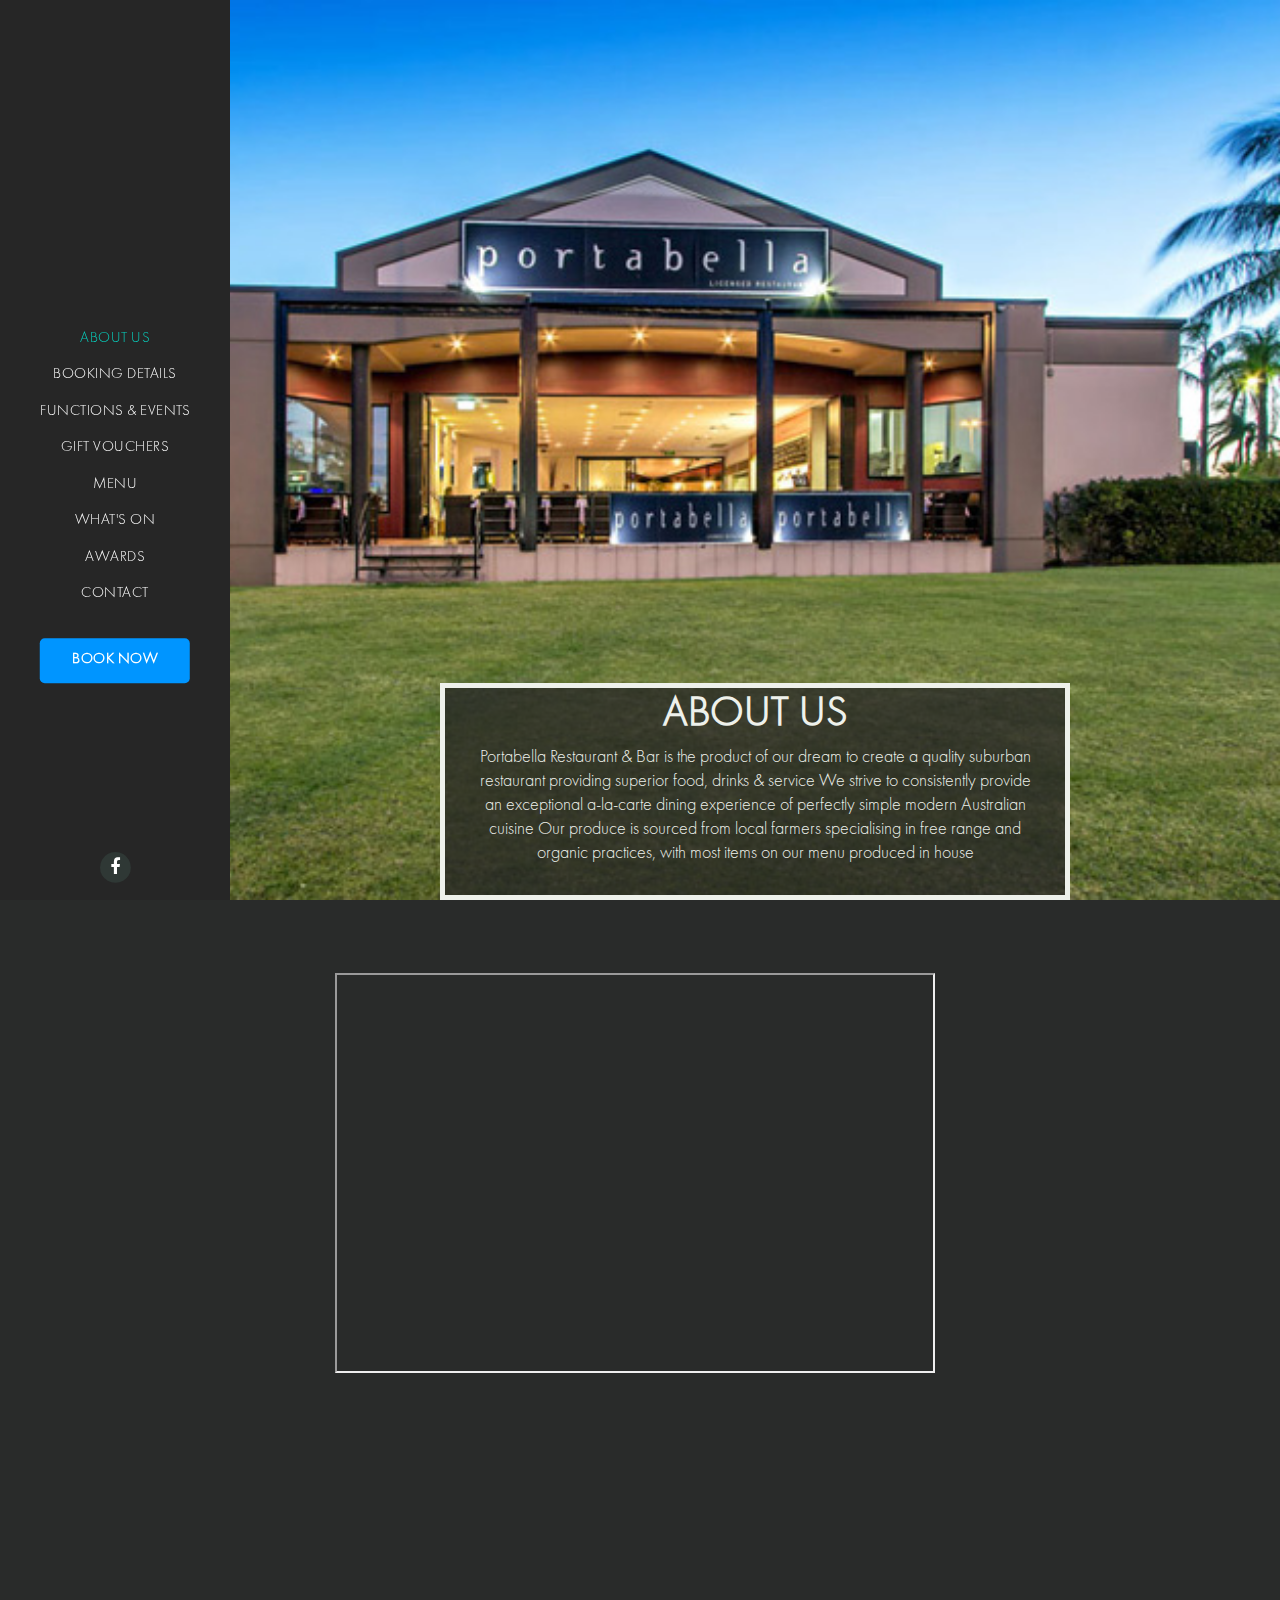
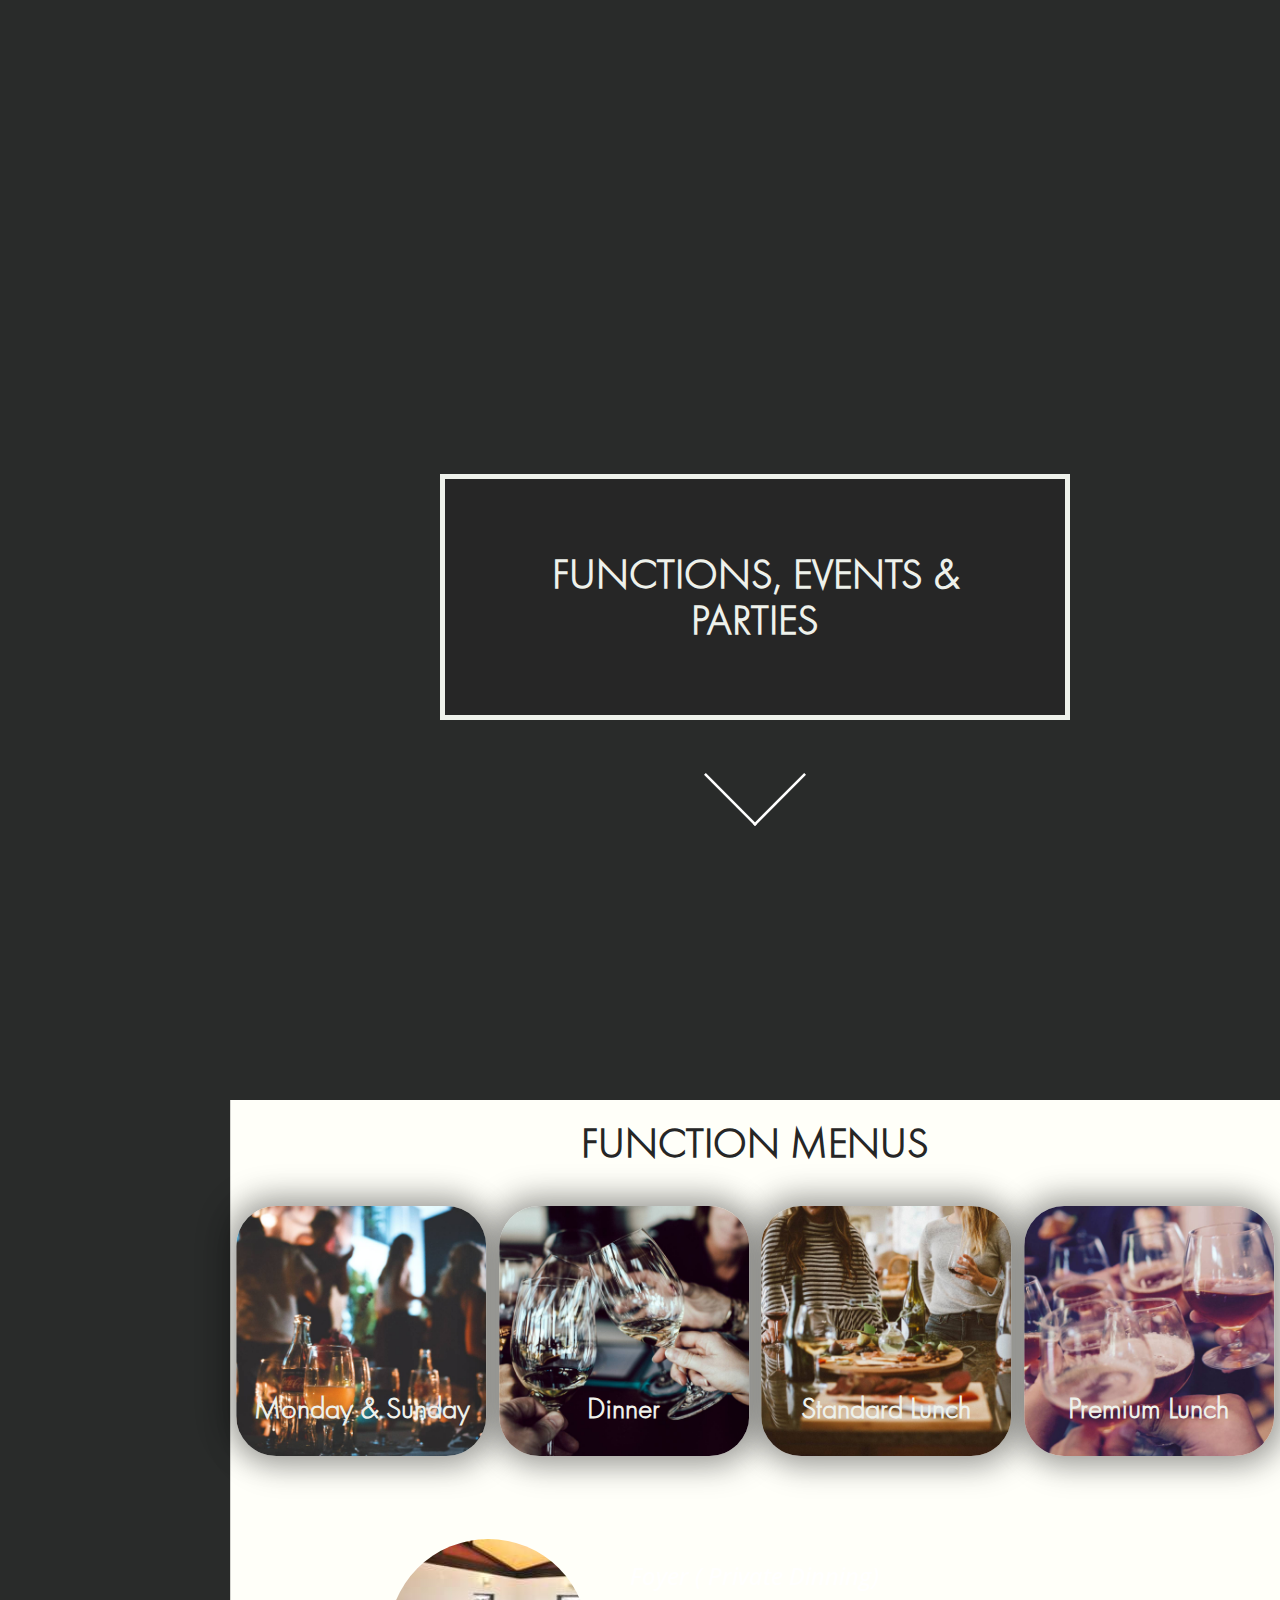
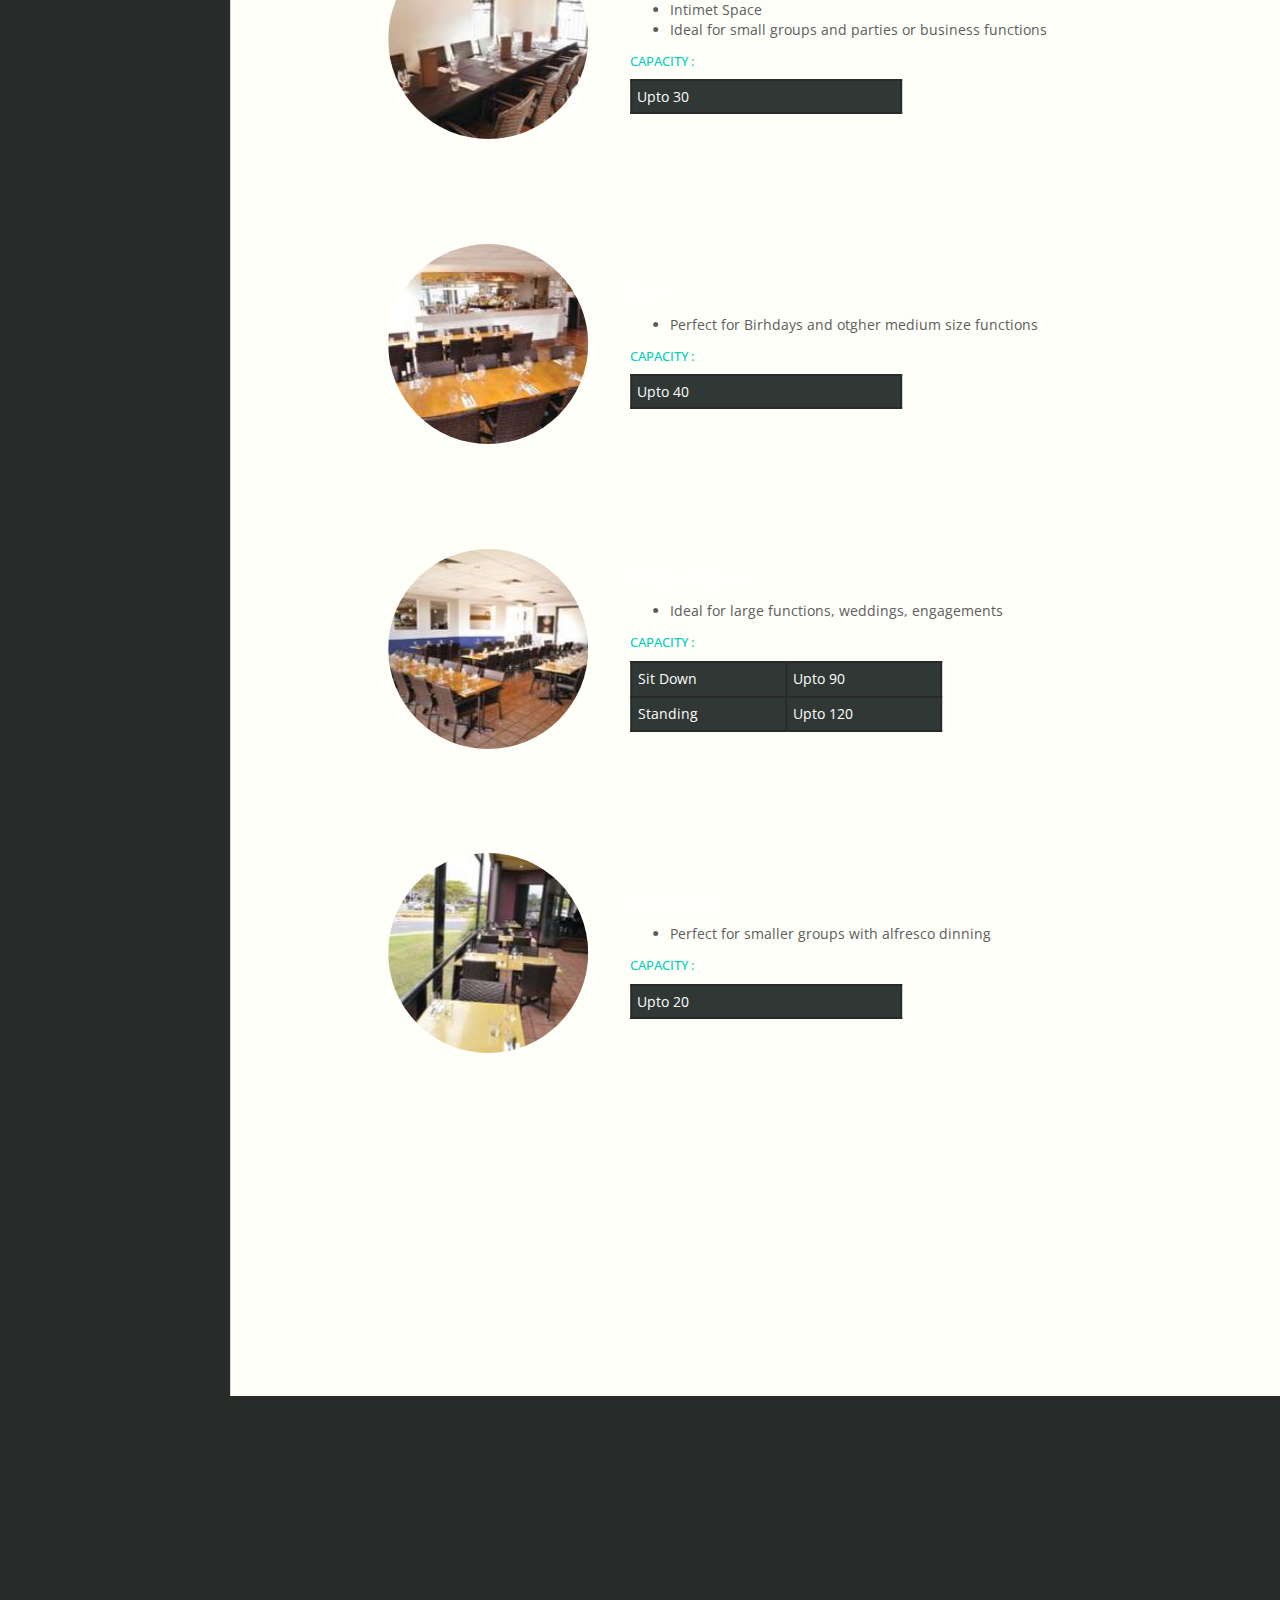
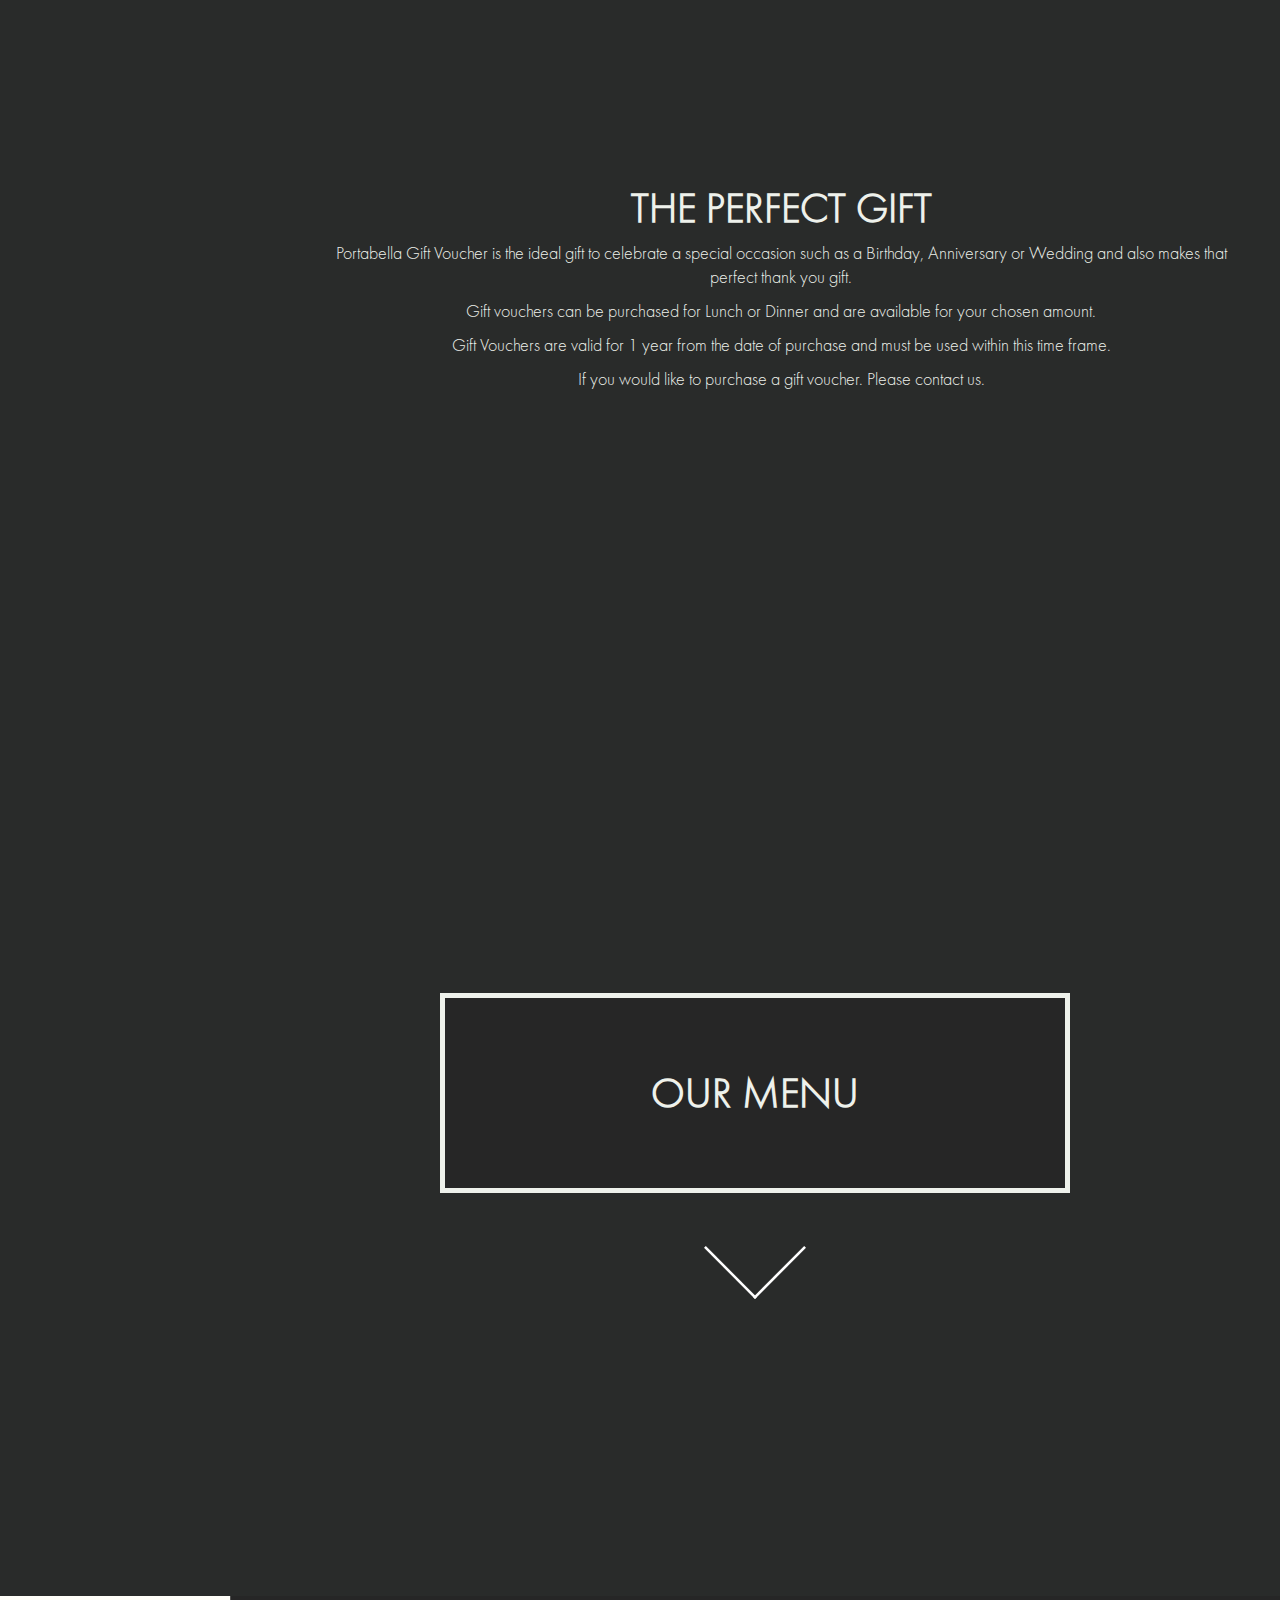
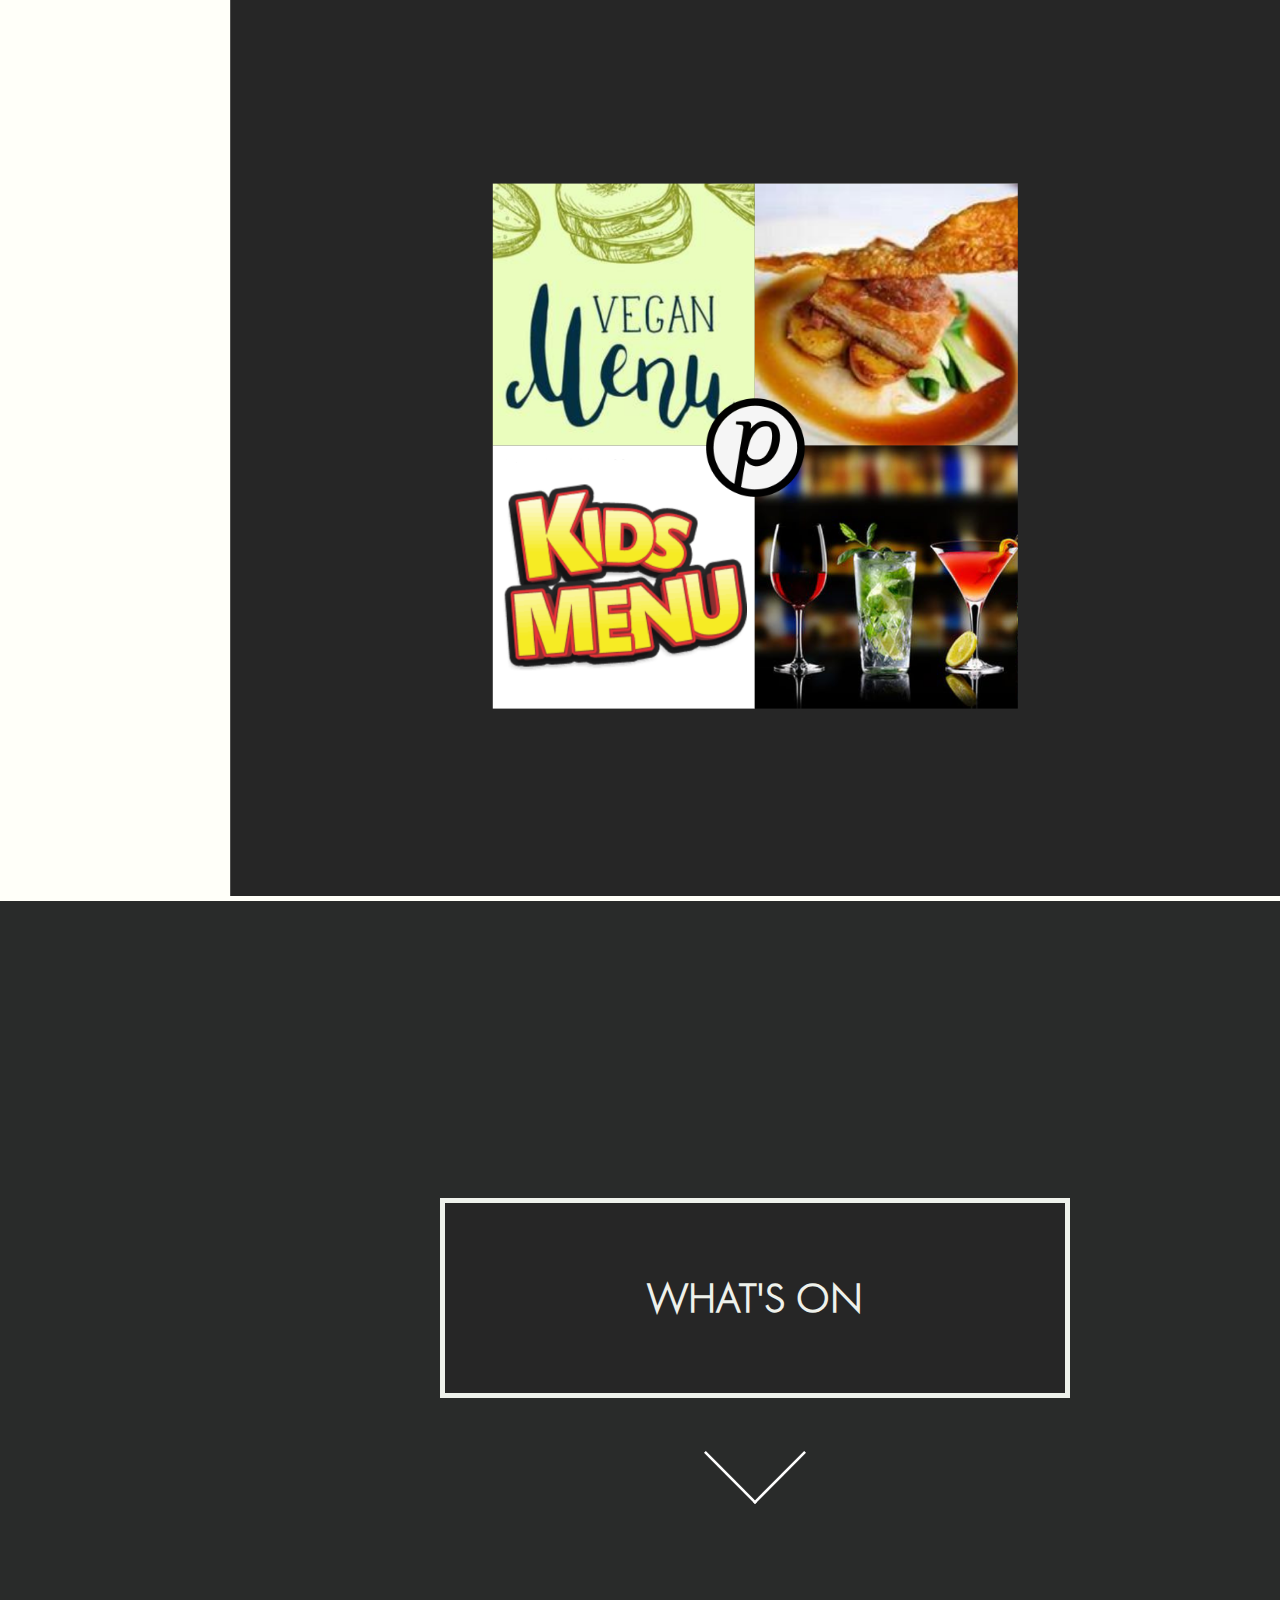
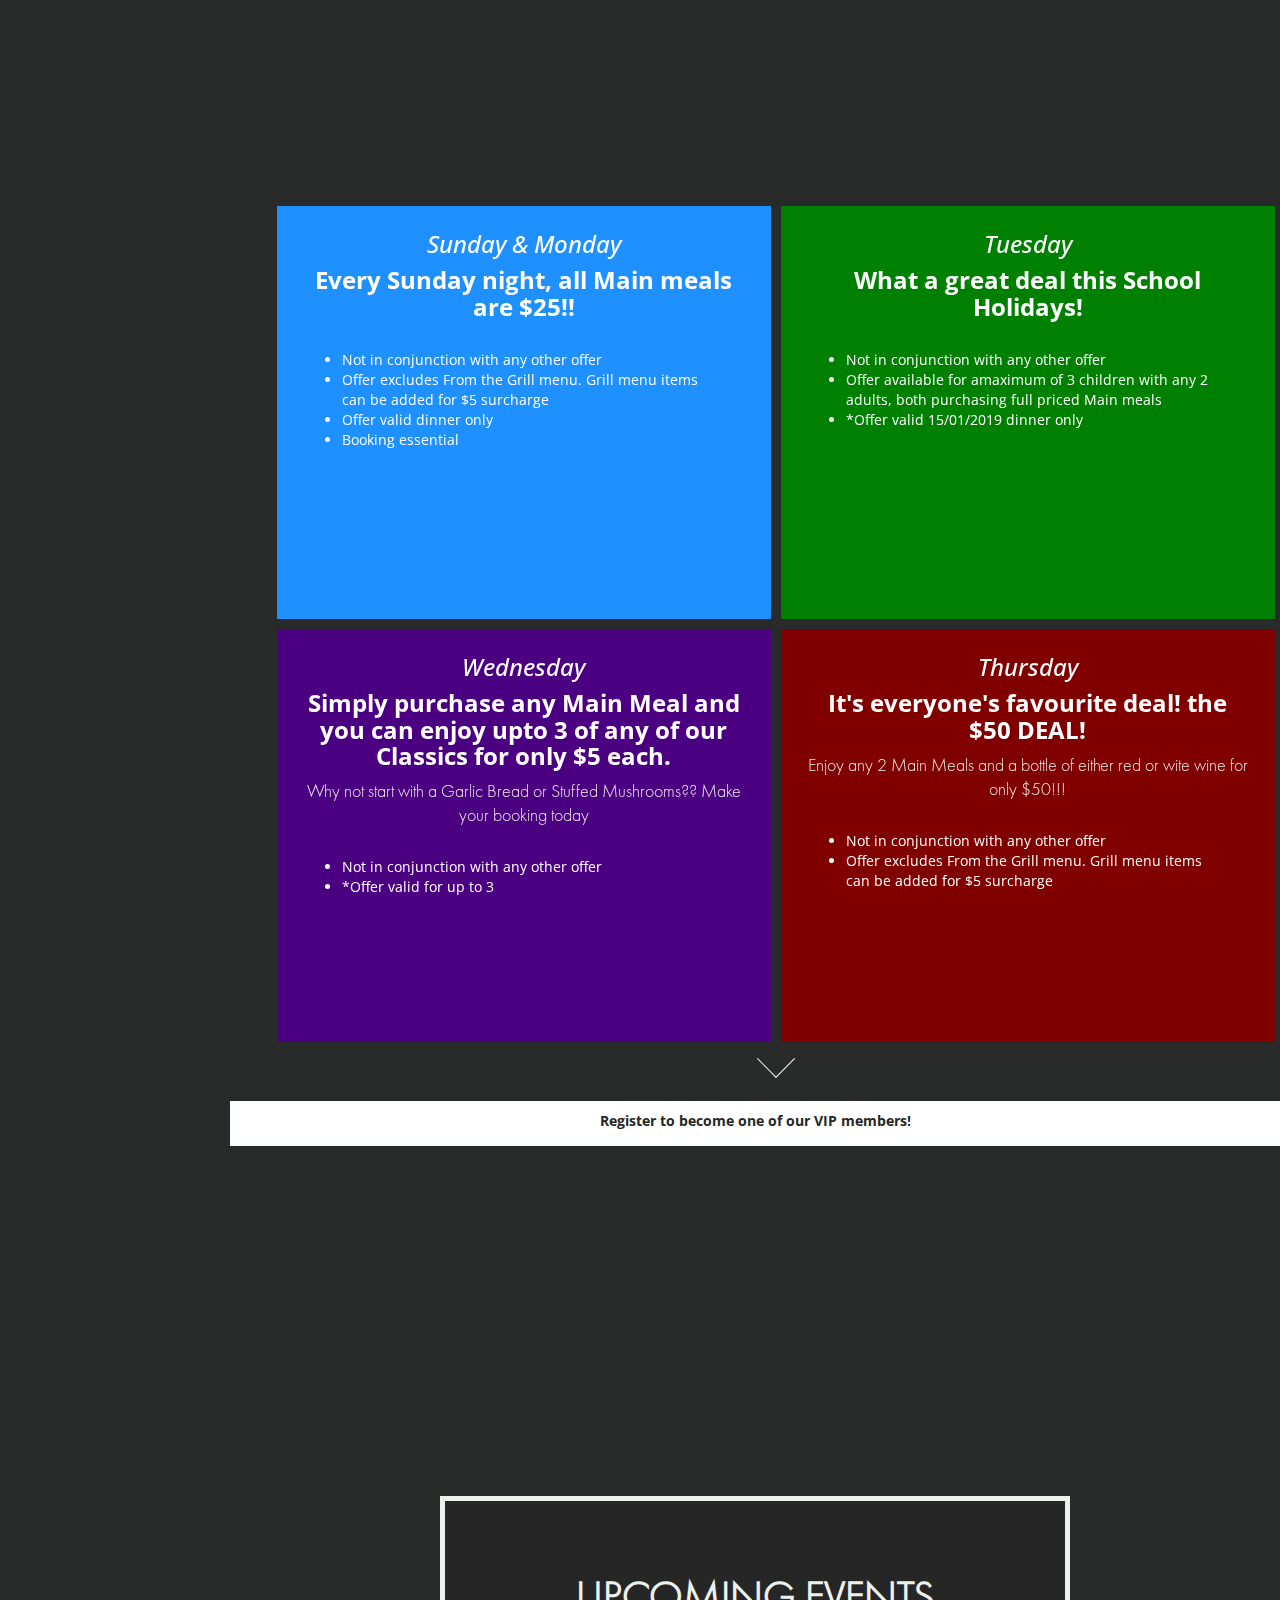
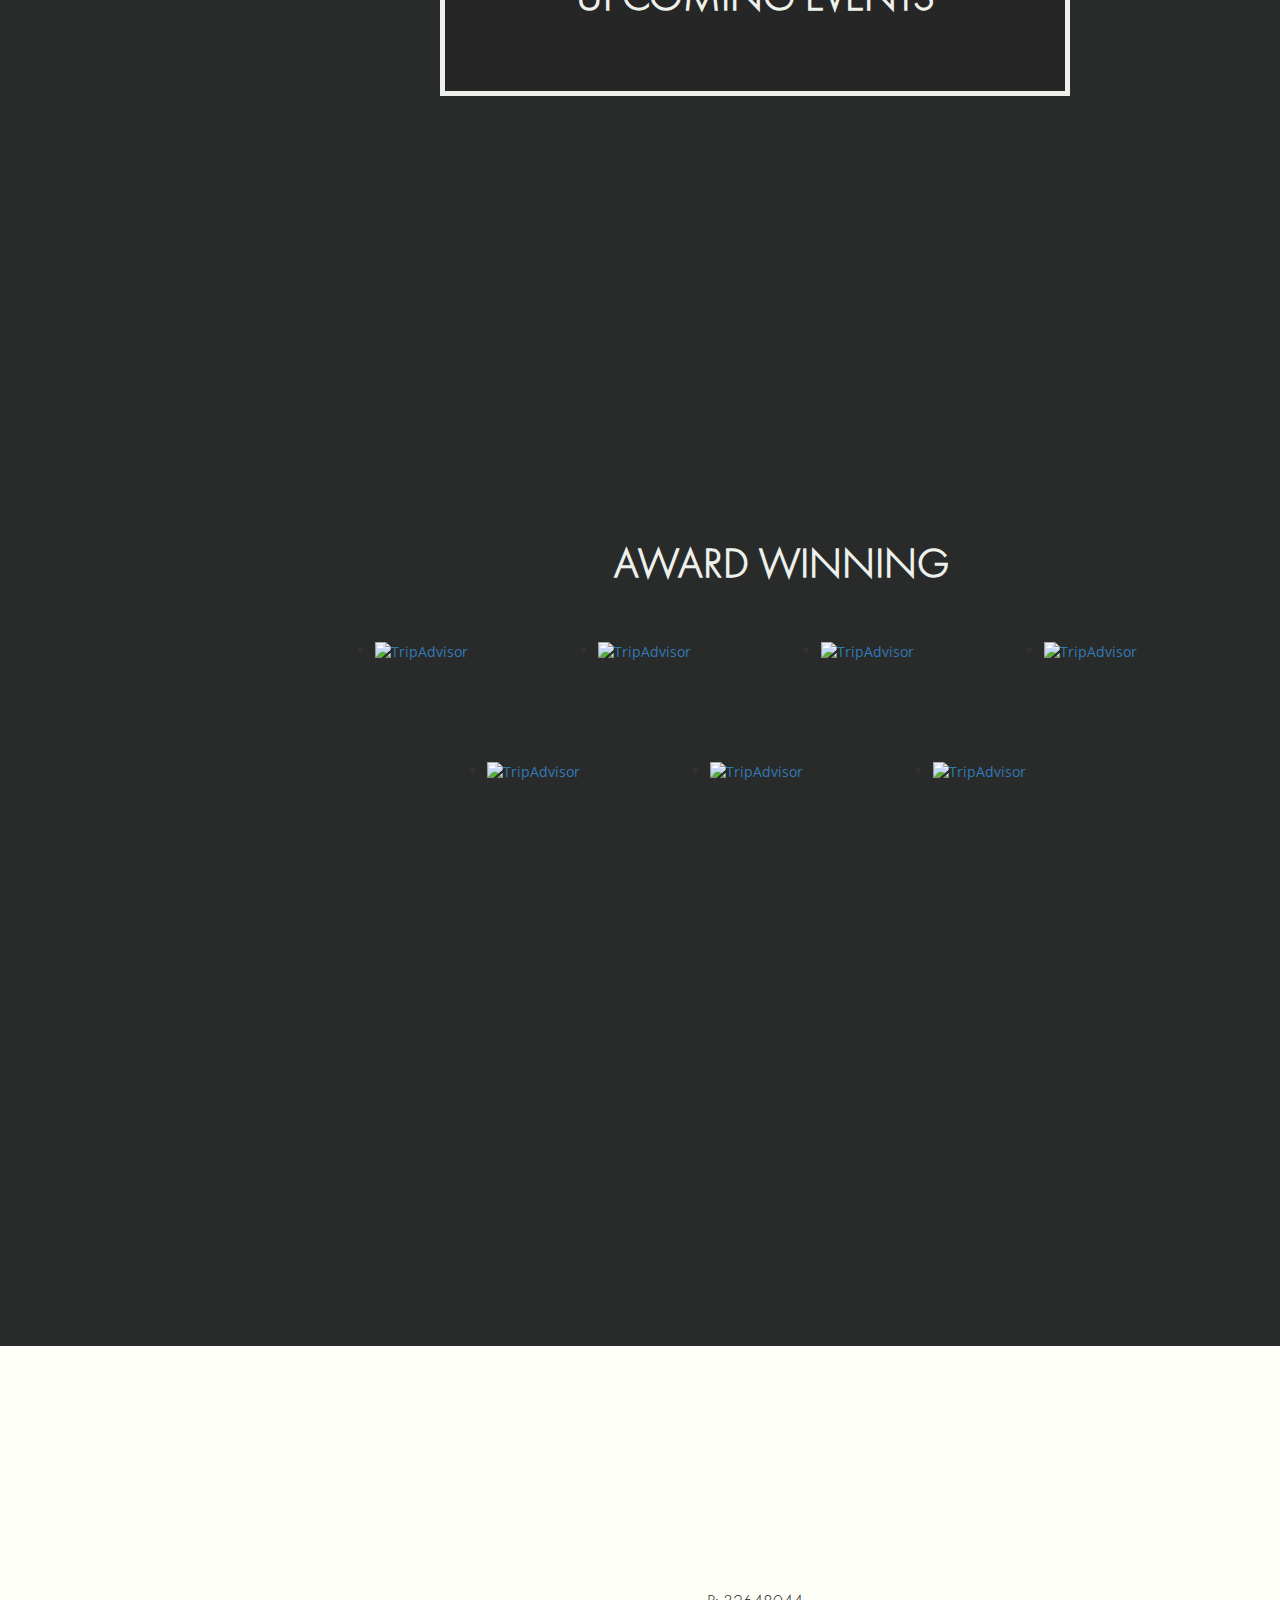
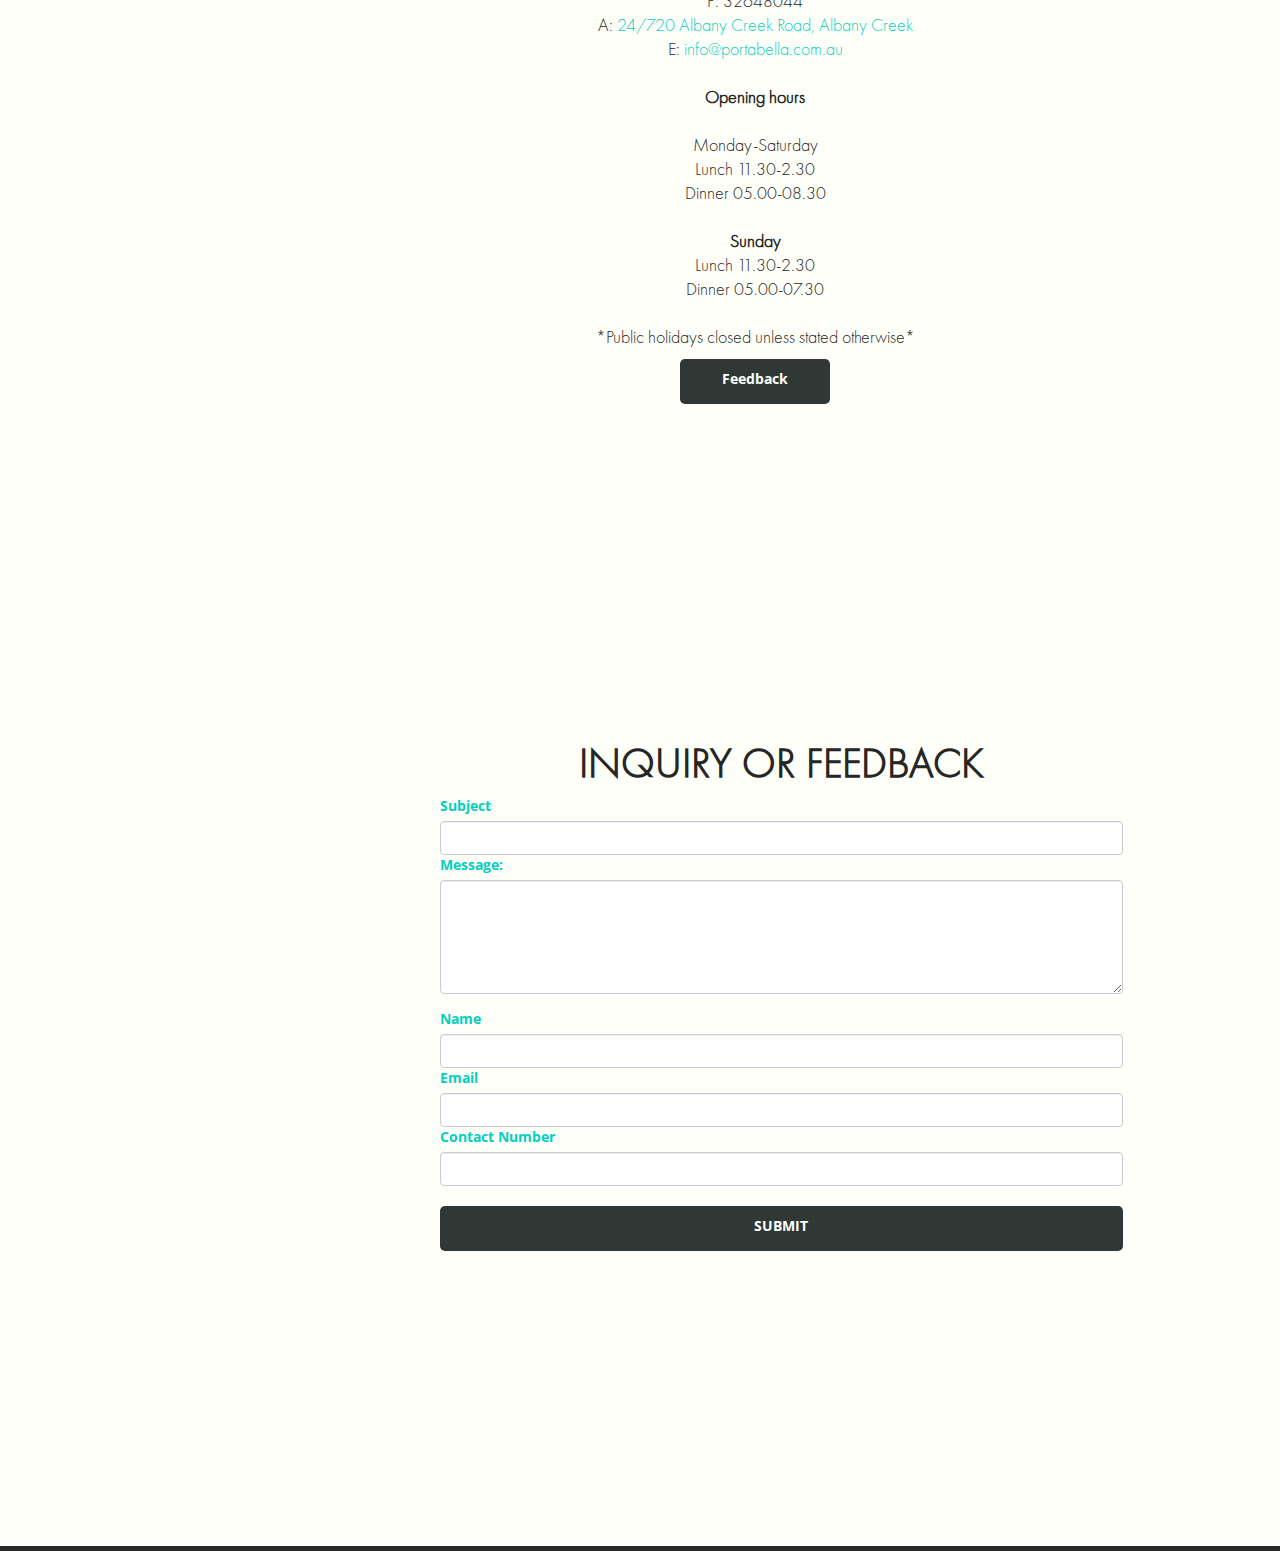
==== commit 5113b258: "Update 09_29" ====
--- a/index.html
+++ b/index.html
@@ -64,11 +64,6 @@
                     </a>
                 </li>
                 <li>
-                    <a href="#awards">
-                        AWARDS
-                    </a>
-                </li>
-                <li>
                     <a href="#booking">
                         BOOKING DETAILS
                     </a>
@@ -91,6 +86,11 @@
                 <li>
                     <a href="#whats">
                         WHAT'S ON
+                    </a>
+                </li>
+                <li>
+                    <a href="#awards">
+                        AWARDS
                     </a>
                 </li>
                 <li>
@@ -130,104 +130,8 @@
                 </div>
             </div>
         </section>
-        <section class="content-section" id="awards">
-            <div id="page" class="scol section-content">
-
-                <div class="txt-content ord white-page">
-
-                    <h2>Award Winning</h2>
-                    <div class="horiz">
-                        <!-- 2013 -->
-                        <div class="award-item">
-                            <div id="TA_certificateOfExcellence493" class="TA_certificateOfExcellence cover">
-                                <ul id="PV4hm4ZyZw" class="TA_links HGHk2lCNIC4r">
-                                    <li id="H4VPtmfxJ6" class="K45ajEiJ">
-                                        <a target="_blank" href="https://www.tripadvisor.com.au/"><img src="https://www.tripadvisor.com.au/img/cdsi/img2/awards/CoE2017_WidgetAsset-14348-2.png" alt="TripAdvisor" class="widCOEImg" id="CDSWIDCOELOGO" /></a>
-                                    </li>
-                                </ul>
-                            </div>
-                            <script async src="https://www.jscache.com/wejs?wtype=certificateOfExcellence&amp;uniq=493&amp;locationId=2222531&amp;lang=en_AU&amp;year=2013&amp;display_version=2" data-loadtrk onload="this.loadtrk=true"></script>
-                        </div>
-                        <!-- 2014 -->
-                        <div class="award-item">
-                            <div id="TA_certificateOfExcellence12" class="TA_certificateOfExcellence cover">
-                                <ul id="9nOCA1oG" class="TA_links K6oBeyaOBDbd">
-                                    <li id="3QQHwrgNQxa" class="kXRDyMdKl8AA">
-                                        <a target="_blank" href="https://www.tripadvisor.com.au/"><img src="https://www.tripadvisor.com.au/img/cdsi/img2/awards/CoE2017_WidgetAsset-14348-2.png" alt="TripAdvisor" class="widCOEImg" id="CDSWIDCOELOGO" /></a>
-                                    </li>
-                                </ul>
-                            </div>
-                            <script async src="https://www.jscache.com/wejs?wtype=certificateOfExcellence&amp;uniq=12&amp;locationId=2222531&amp;lang=en_AU&amp;year=2014&amp;display_version=2" data-loadtrk onload="this.loadtrk=true"></script>
-                        </div>
-                        <!-- 2015 -->
-                        <div class="award-item">
-                            <div id="TA_certificateOfExcellence584" class="TA_certificateOfExcellence cover">
-                                <ul id="GXiGmHJSft" class="TA_links MI5dJ4Ym">
-                                    <li id="9fwORfiPRP81" class="IrUUMhiB">
-                                        <a target="_blank" href="https://www.tripadvisor.com.au/"><img src="https://www.tripadvisor.com.au/img/cdsi/img2/awards/CoE2017_WidgetAsset-14348-2.png" alt="TripAdvisor" class="widCOEImg" id="CDSWIDCOELOGO" /></a>
-                                    </li>
-                                </ul>
-                            </div>
-                            <script async src="https://www.jscache.com/wejs?wtype=certificateOfExcellence&amp;uniq=584&amp;locationId=2222531&amp;lang=en_AU&amp;year=2015&amp;display_version=2" data-loadtrk onload="this.loadtrk=true"></script>
-                        </div>
-                        <!-- 2016 -->
-                        <div class="award-item">
-                            <div id="TA_certificateOfExcellence319" class="TA_certificateOfExcellence cover">
-                                <ul id="uNNU6F" class="TA_links IRAEyM">
-                                    <li id="0F0KDPnQx" class="uOKtSVk">
-                                        <a target="_blank" href="https://www.tripadvisor.com.au/Restaurant_Review-g1750562-d2222531-Reviews-Portabella_Restaurant-Albany_Creek_Moreton_Bay_Region_Brisbane_Region_Queensland.html"><img src="https://www.tripadvisor.com.au/img/cdsi/img2/awards/CoE2017_WidgetAsset-14348-2.png" alt="TripAdvisor" class="widCOEImg" id="CDSWIDCOELOGO" /></a>
-                                    </li>
-                                </ul>
-                            </div>
-                            <script async src="https://www.jscache.com/wejs?wtype=certificateOfExcellence&amp;uniq=319&amp;locationId=2222531&amp;lang=en_AU&amp;year=2016&amp;display_version=2" data-loadtrk onload="this.loadtrk=true"></script>
-                        </div>
-                    </div>
-                    <div class="horiz">
-                        <div class="award-item-fill"></div>
-                        <!-- 2017 -->
-                        <div class="award-item">
-                            <div id="TA_certificateOfExcellence753" class="TA_certificateOfExcellence cover">
-                                <ul id="emrUAX71L9" class="TA_links s3BAKqD">
-                                    <li id="FgYjFUb" class="NNb3XrQxW">
-                                        <a target="_blank" href="https://www.tripadvisor.com.au/Restaurant_Review-g1750562-d2222531-Reviews-Portabella_Restaurant-Albany_Creek_Moreton_Bay_Region_Brisbane_Region_Queensland.html"><img src="https://www.tripadvisor.com.au/img/cdsi/img2/awards/CoE2017_WidgetAsset-14348-2.png" alt="TripAdvisor" class="widCOEImg" id="CDSWIDCOELOGO" /></a>
-                                    </li>
-                                </ul>
-                            </div>
-                        </div>
-                        <div class="award-item">
-                            <script async src="https://www.jscache.com/wejs?wtype=certificateOfExcellence&amp;uniq=753&amp;locationId=2222531&amp;lang=en_AU&amp;year=2017&amp;display_version=2" data-loadtrk onload="this.loadtrk=true"></script>
-                            <!-- 2018 -->
-                            <div id="TA_certificateOfExcellence298" class="TA_certificateOfExcellence cover">
-                                <ul id="HweT3sPt9vAI" class="TA_links V21cR8H">
-                                    <li id="sRlEisfE8" class="Q8jR1IuCk">
-                                        <a target="_blank" href="https://www.tripadvisor.com.au/Restaurant_Review-g1750562-d2222531-Reviews-Portabella_Restaurant-Albany_Creek_Moreton_Bay_Region_Brisbane_Region_Queensland.html"><img src="https://www.tripadvisor.com.au/img/cdsi/img2/awards/CoE2017_WidgetAsset-14348-2.png" alt="TripAdvisor" class="widCOEImg" id="CDSWIDCOELOGO" /></a>
-                                    </li>
-                                </ul>
-                            </div>
-                            <script async src="https://www.jscache.com/wejs?wtype=certificateOfExcellence&amp;uniq=298&amp;locationId=2222531&amp;lang=en_AU&amp;year=2018&amp;display_version=2" data-loadtrk onload="this.loadtrk=true"></script>
-                        </div>
-                        <!-- </div>
-                    <div class="horiz"> -->
-                        <!-- 2019 -->
-                        <div class="award-item">
-                            <div id="TA_certificateOfExcellence831" class="TA_certificateOfExcellence cover">
-                                <ul id="iGnzlwyw" class="TA_links nK05HibOjka">
-                                    <li id="OnFofj" class="l23j56l">
-                                        <a target="_blank" href="https://www.tripadvisor.com.au/Restaurant_Review-g1750562-d2222531-Reviews-Portabella_Restaurant-Albany_Creek_Moreton_Bay_Region_Brisbane_Region_Queensland.html"><img src="https://www.tripadvisor.com.au/img/cdsi/img2/awards/CoE2017_WidgetAsset-14348-2.png" alt="TripAdvisor" class="widCOEImg" id="CDSWIDCOELOGO" /></a>
-                                    </li>
-                                </ul>
-                            </div>
-                            <script async src="https://www.jscache.com/wejs?wtype=certificateOfExcellence&amp;uniq=831&amp;locationId=2222531&amp;lang=en_AU&amp;year=2019&amp;display_version=2" data-loadtrk onload="this.loadtrk=true"></script>
-                        </div>
-                        <div class="award-item-fill"></div>
-                    </div>
-                </div>
-                <div class="horiz txt-content">
-                </div>
-            </div>
-        </section>
-        <section class="content-section" id="booking">
-            <div id="page" class="scol section-content">
+        <section class="parallax-booking" id="booking">
+            <div id="page" class="scol section-content page">
 
                 <div class="txt-content">
 
@@ -255,7 +159,9 @@
             </div>
         </section>
         <section id="func">
-            <div id="page" class="content-section">
+            <div id="page" class="content-section white-page">
+
+                <h2>Function Menus</h2>
 
                 <div class="cards-list">
 
@@ -374,11 +280,11 @@
                 <div class="txt-content ord">
 
                     <h2>THE PERFECT GIFT</h2>
-                    <p>A Public&nbsp;Gift Voucher is the ideal gift to celebrate a special occasion such as a Birthday, Anniversary or Wedding and also makes that perfect thank you gift.</p>
+                    <p>Portabella&nbsp;Gift Voucher is the ideal gift to celebrate a special occasion such as a Birthday, Anniversary or Wedding and also makes that perfect thank you gift.</p>
                     <p>Gift vouchers can be purchased for Lunch or Dinner and are available for your chosen amount.</p>
                     <p>Gift Vouchers are valid for 1 year from the date of purchase and must be used within this time frame.
                     </p>
-                    <p>If you would like to purchase a gift voucher. Please complete the voucher form and return via email.
+                    <p>If you would like to purchase a gift voucher. Please contact us.
                     </p>
                 </div>
 
@@ -400,13 +306,12 @@
         </section>
         <section class="content-section" id="menus">
             <div id="page" class="content-section menu-background">
-                <div class="card-holder" style="height: 100%;" id="menu_container">
-
-                    <div style="position: absolute;z-index: 1;left: 0;right: 0;margin-top: 27%;"><img src="img/portabella_logo.png" style="width: 10%;"></div>
-
-                    <div id="modal" class="overlay-modal">
-
-                    </div>
+                <div id="modal" class="overlay-modal">
+
+                </div>
+                <div style="position: absolute;top: 50%;left: 50%;transform: translate(-50%, -50%);">
+
+                    <div style="position: absolute;z-index: 1;top: 40%; left: 40%; width: 20%;"><img src="img/portabella_logo.png" style="width: 100%;"></div>
 
                     <div class="menu-container">
 
@@ -448,7 +353,9 @@
                                 </div>
                             </a>
                         </div>
-                        <!-- <div class="card single">
+                    </div>
+                    <!-- <div class="card-holder" style="height: 100%;" id="menu_container">
+                        <div class="card single">
                             <a href="docs/vegan.pdf" target="_blank">
                                 <img src="img/vegan.png" alt="Vegan" style="width:100%">
                                 <div class="container">
@@ -484,10 +391,10 @@
                                     <p>Drinks Menu</p>
                                 </div>
                             </a>
-                        </div> -->
-                    </div>
+                        </div>
+                      </div> 
                     <ul class="sub-item" id="sub-li">
-                    </ul>
+                    </ul>-->
                 </div>
             </div>
         </section>
@@ -505,12 +412,13 @@
                 </div>
             </div>
         </section>
-        <section class="parallax" id="whts">
+        <section class="parallax-whts" id="whts">
             <div id="page" class="scol page">
                 <div class="flip-container">
                     <div class="flip-card">
                         <div class="flip-card-inner">
                             <div class="flip-card-back one">
+                                <h3>Sunday & Monday</h3>
                                 <h5>Every Sunday night, all Main meals are $25!!</h5>
                                 <br>
                                 <ul>
@@ -537,6 +445,7 @@
                     <div class="flip-card">
                         <div class="flip-card-inner">
                             <div class="flip-card-back two">
+                                <h3>Tuesday</h3>
                                 <h5>What a great deal this School Holidays!</h5>
                                 <br>
                                 <ul>
@@ -564,6 +473,7 @@
                     <div class="flip-card">
                         <div class="flip-card-inner">
                             <div class="flip-card-back three">
+                                <h3>Wednesday</h3>
                                 <h5>Simply purchase any Main Meal and you can enjoy upto 3 of any of our Classics for only $5 each.</h5>
                                 <p>Why not start with a Garlic Bread or Stuffed Mushrooms?? Make your booking today</p>
                                 <br>
@@ -588,6 +498,7 @@
                     <div class="flip-card">
                         <div class="flip-card-inner">
                             <div class="flip-card-back five">
+                                <h3>Thursday</h3>
                                 <h5>It's everyone's favourite deal! the $50 DEAL!</h5>
                                 <p>Enjoy any 2 Main Meals and a bottle of either red or wite wine for only $50!!!</p>
                                 <br>
@@ -665,7 +576,14 @@
                 </a>
             </div>
         </section>
-        <section class="content-section" id="subscribe">
+        <section class="black-section" id="subscribe">
+            <div class="">
+                <a href="http://portabella.us7.list-manage2.com/subscribe?u=ae5c06c60df5938002fc03222&amp;id=606d38fd3b" target="_blank">
+                    <div class="full-button">
+                        Register to become one of our VIP members!
+                    </div>
+                </a>
+            </div>
             <div id="page" class="scol">
                 <div id="page" class="page">
 
@@ -699,13 +617,103 @@
                         </div>
                     </div> -->
 
-                    <div class="bottom">
-                        <a href="http://portabella.us7.list-manage2.com/subscribe?u=ae5c06c60df5938002fc03222&amp;id=606d38fd3b" target="_blank">
-                            <div class="full-button">
-                                Subscribe for more
-                            </div>
-                        </a>
-                    </div>
+
+                </div>
+            </div>
+        </section>
+        <section class="black-section" id="awards">
+            <div id="page" class="scol section-content">
+
+                <div class="txt-content ord">
+
+                    <h2>Award Winning</h2>
+                    <div class="horiz">
+                        <!-- 2013 -->
+                        <div class="award-item">
+                            <div id="TA_certificateOfExcellence493" class="TA_certificateOfExcellence cover">
+                                <ul id="PV4hm4ZyZw" class="TA_links HGHk2lCNIC4r">
+                                    <li id="H4VPtmfxJ6" class="K45ajEiJ">
+                                        <a target="_blank" href="https://www.tripadvisor.com.au/"><img src="https://www.tripadvisor.com.au/img/cdsi/img2/awards/CoE2017_WidgetAsset-14348-2.png" alt="TripAdvisor" class="widCOEImg" id="CDSWIDCOELOGO" /></a>
+                                    </li>
+                                </ul>
+                            </div>
+                            <script async src="https://www.jscache.com/wejs?wtype=certificateOfExcellence&amp;uniq=493&amp;locationId=2222531&amp;lang=en_AU&amp;year=2013&amp;display_version=2" data-loadtrk onload="this.loadtrk=true"></script>
+                        </div>
+                        <!-- 2014 -->
+                        <div class="award-item">
+                            <div id="TA_certificateOfExcellence12" class="TA_certificateOfExcellence cover">
+                                <ul id="9nOCA1oG" class="TA_links K6oBeyaOBDbd">
+                                    <li id="3QQHwrgNQxa" class="kXRDyMdKl8AA">
+                                        <a target="_blank" href="https://www.tripadvisor.com.au/"><img src="https://www.tripadvisor.com.au/img/cdsi/img2/awards/CoE2017_WidgetAsset-14348-2.png" alt="TripAdvisor" class="widCOEImg" id="CDSWIDCOELOGO" /></a>
+                                    </li>
+                                </ul>
+                            </div>
+                            <script async src="https://www.jscache.com/wejs?wtype=certificateOfExcellence&amp;uniq=12&amp;locationId=2222531&amp;lang=en_AU&amp;year=2014&amp;display_version=2" data-loadtrk onload="this.loadtrk=true"></script>
+                        </div>
+                        <!-- 2015 -->
+                        <div class="award-item">
+                            <div id="TA_certificateOfExcellence584" class="TA_certificateOfExcellence cover">
+                                <ul id="GXiGmHJSft" class="TA_links MI5dJ4Ym">
+                                    <li id="9fwORfiPRP81" class="IrUUMhiB">
+                                        <a target="_blank" href="https://www.tripadvisor.com.au/"><img src="https://www.tripadvisor.com.au/img/cdsi/img2/awards/CoE2017_WidgetAsset-14348-2.png" alt="TripAdvisor" class="widCOEImg" id="CDSWIDCOELOGO" /></a>
+                                    </li>
+                                </ul>
+                            </div>
+                            <script async src="https://www.jscache.com/wejs?wtype=certificateOfExcellence&amp;uniq=584&amp;locationId=2222531&amp;lang=en_AU&amp;year=2015&amp;display_version=2" data-loadtrk onload="this.loadtrk=true"></script>
+                        </div>
+                        <!-- 2016 -->
+                        <div class="award-item">
+                            <div id="TA_certificateOfExcellence319" class="TA_certificateOfExcellence cover">
+                                <ul id="uNNU6F" class="TA_links IRAEyM">
+                                    <li id="0F0KDPnQx" class="uOKtSVk">
+                                        <a target="_blank" href="https://www.tripadvisor.com.au/Restaurant_Review-g1750562-d2222531-Reviews-Portabella_Restaurant-Albany_Creek_Moreton_Bay_Region_Brisbane_Region_Queensland.html"><img src="https://www.tripadvisor.com.au/img/cdsi/img2/awards/CoE2017_WidgetAsset-14348-2.png" alt="TripAdvisor" class="widCOEImg" id="CDSWIDCOELOGO" /></a>
+                                    </li>
+                                </ul>
+                            </div>
+                            <script async src="https://www.jscache.com/wejs?wtype=certificateOfExcellence&amp;uniq=319&amp;locationId=2222531&amp;lang=en_AU&amp;year=2016&amp;display_version=2" data-loadtrk onload="this.loadtrk=true"></script>
+                        </div>
+                    </div>
+                    <div class="horiz">
+                        <div class="award-item-fill"></div>
+                        <!-- 2017 -->
+                        <div class="award-item">
+                            <div id="TA_certificateOfExcellence753" class="TA_certificateOfExcellence cover">
+                                <ul id="emrUAX71L9" class="TA_links s3BAKqD">
+                                    <li id="FgYjFUb" class="NNb3XrQxW">
+                                        <a target="_blank" href="https://www.tripadvisor.com.au/Restaurant_Review-g1750562-d2222531-Reviews-Portabella_Restaurant-Albany_Creek_Moreton_Bay_Region_Brisbane_Region_Queensland.html"><img src="https://www.tripadvisor.com.au/img/cdsi/img2/awards/CoE2017_WidgetAsset-14348-2.png" alt="TripAdvisor" class="widCOEImg" id="CDSWIDCOELOGO" /></a>
+                                    </li>
+                                </ul>
+                            </div>
+                        </div>
+                        <div class="award-item">
+                            <script async src="https://www.jscache.com/wejs?wtype=certificateOfExcellence&amp;uniq=753&amp;locationId=2222531&amp;lang=en_AU&amp;year=2017&amp;display_version=2" data-loadtrk onload="this.loadtrk=true"></script>
+                            <!-- 2018 -->
+                            <div id="TA_certificateOfExcellence298" class="TA_certificateOfExcellence cover">
+                                <ul id="HweT3sPt9vAI" class="TA_links V21cR8H">
+                                    <li id="sRlEisfE8" class="Q8jR1IuCk">
+                                        <a target="_blank" href="https://www.tripadvisor.com.au/Restaurant_Review-g1750562-d2222531-Reviews-Portabella_Restaurant-Albany_Creek_Moreton_Bay_Region_Brisbane_Region_Queensland.html"><img src="https://www.tripadvisor.com.au/img/cdsi/img2/awards/CoE2017_WidgetAsset-14348-2.png" alt="TripAdvisor" class="widCOEImg" id="CDSWIDCOELOGO" /></a>
+                                    </li>
+                                </ul>
+                            </div>
+                            <script async src="https://www.jscache.com/wejs?wtype=certificateOfExcellence&amp;uniq=298&amp;locationId=2222531&amp;lang=en_AU&amp;year=2018&amp;display_version=2" data-loadtrk onload="this.loadtrk=true"></script>
+                        </div>
+                        <!-- </div>
+                    <div class="horiz"> -->
+                        <!-- 2019 -->
+                        <div class="award-item">
+                            <div id="TA_certificateOfExcellence831" class="TA_certificateOfExcellence cover">
+                                <ul id="iGnzlwyw" class="TA_links nK05HibOjka">
+                                    <li id="OnFofj" class="l23j56l">
+                                        <a target="_blank" href="https://www.tripadvisor.com.au/Restaurant_Review-g1750562-d2222531-Reviews-Portabella_Restaurant-Albany_Creek_Moreton_Bay_Region_Brisbane_Region_Queensland.html"><img src="https://www.tripadvisor.com.au/img/cdsi/img2/awards/CoE2017_WidgetAsset-14348-2.png" alt="TripAdvisor" class="widCOEImg" id="CDSWIDCOELOGO" /></a>
+                                    </li>
+                                </ul>
+                            </div>
+                            <script async src="https://www.jscache.com/wejs?wtype=certificateOfExcellence&amp;uniq=831&amp;locationId=2222531&amp;lang=en_AU&amp;year=2019&amp;display_version=2" data-loadtrk onload="this.loadtrk=true"></script>
+                        </div>
+                        <div class="award-item-fill"></div>
+                    </div>
+                </div>
+                <div class="horiz txt-content">
                 </div>
             </div>
         </section>
--- a/css/templatemo-style.css
+++ b/css/templatemo-style.css
@@ -37,6 +37,12 @@
 
 a:visited {
     text-decoration: none;
+}
+
+h3 {
+    font-style: italic;
+    margin-top: 0;
+    color: white;
 }
 
 .page-content {
@@ -362,6 +368,15 @@
     height: 100%;
     text-align: center;
     background-color: rgb(255, 255, 249);
+}
+
+.slider .black-section {
+    padding-top: 0px;
+    min-width: 100%;
+    min-height: 100vh;
+    width: 100%;
+    height: 100%;
+    text-align: center;
 }
 
 .slider p a {
@@ -1338,6 +1353,16 @@
     background-size: cover;
 }
 
+.parallax-booking {
+    background-image: url("../img/booking_background.jpg");
+    height: 100%;
+    width: 100%;
+    background-attachment: fixed;
+    background-position: center;
+    background-repeat: no-repeat;
+    background-size: cover;
+}
+
 .page {
     height: 100%;
     min-height: 100vh;
@@ -1385,10 +1410,6 @@
     border: 2px solid #292B2A;
     width: 20%;
     color: white;
-}
-
-h3 {
-    color: #07cfbd;
 }
 
 h4 {
@@ -1604,7 +1625,8 @@
 
 .about h2 {
     margin-top: 0;
-    padding: 5% 5% 0 5%;
+    padding-top: 0;
+    padding-bottom: 0;
 }
 
 .about p {
@@ -1622,7 +1644,7 @@
 }
 
 .cover {
-    background-color: #fffff9;
+    /* background-color: #fffff9; */
     display: inline-block;
 }
 
@@ -1667,12 +1689,13 @@
     display: block;
     width: 100%;
     height: 45px;
-    background: #2f3835;
+    background: white;
     padding: 10px;
     text-align: center;
     border-radius: 5px;
-    color: white;
+    color: #262626;
     font-weight: bold;
+    border-radius: 0;
 }
 
 .full-button:hover {
@@ -2020,7 +2043,7 @@
     width: 100%;
     opacity: 0;
     transition: .5s ease;
-    background-color: #008CBA;
+    background-color: #008cba75;
 }
 
 .menucontainer:hover .overlay {
